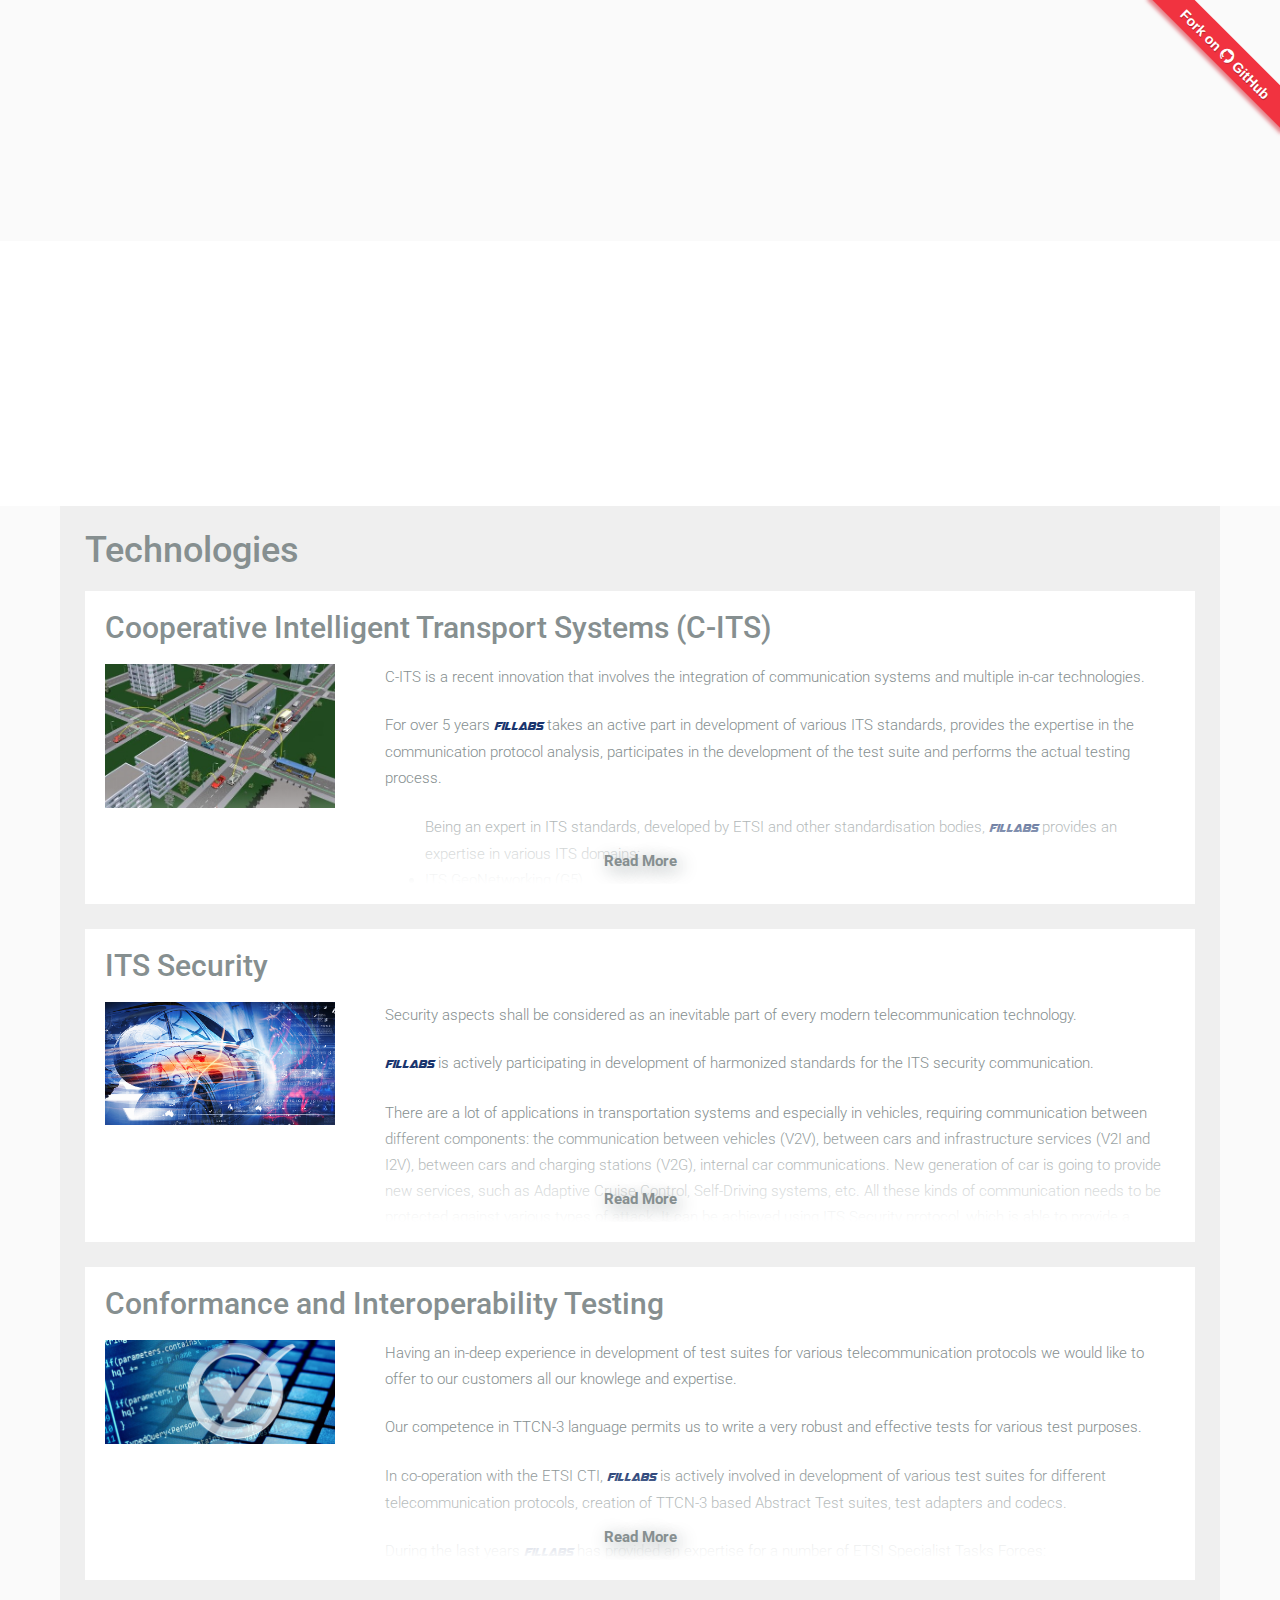
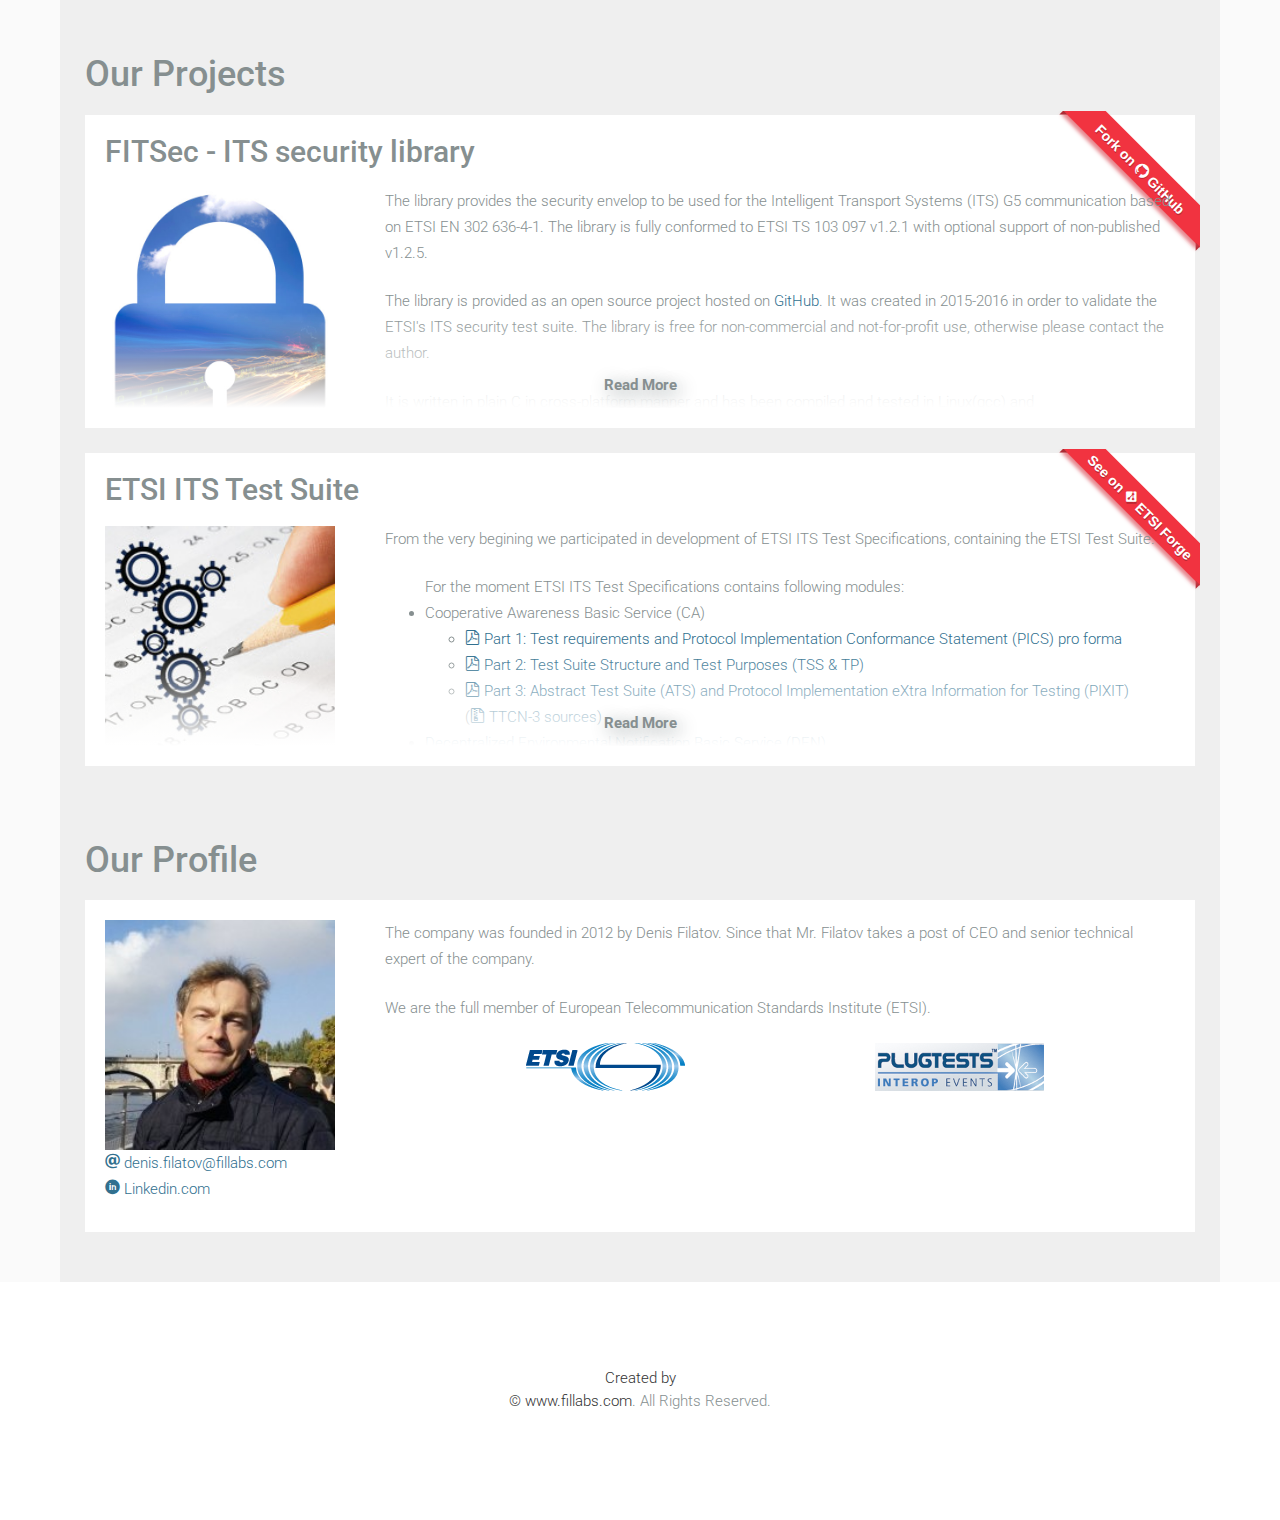
==== index.html @ e8a16734 "Update past events" ====
<!DOCTYPE html>
<!--[if lt IE 7]>      <html class="no-js lt-ie9 lt-ie8 lt-ie7"> <![endif]-->
<!--[if IE 7]>         <html class="no-js lt-ie9 lt-ie8"> <![endif]-->
<!--[if IE 8]>         <html class="no-js lt-ie9"> <![endif]-->
<!--[if gt IE 8]><!--> <html class="no-js"> <!--<![endif]--> 
<head>
  <meta charset="utf-8">
  <meta http-equiv="X-UA-Compatible" content="IE=edge">
  <title>FilLabs - Intelligent Transportation System Telecommunication Testing Security Consulting</title>
  <meta name="viewport" content="width=device-width, initial-scale=1">
  <meta name="description" content="FillLabs - intelligent transportation system security and conformance testing" />
  <meta name="author" content="Denis Filatov" />
  <!-- Facebook and Twitter integration -->
  <meta property="og:title" content="FilLabs - intelligent transport system security and conformance testing"/>
  <meta property="og:image" content="https://www.fillabs.com/images/car-security-data.jpg"/>
  <meta property="og:url" content="https://www.fillabs.com"/>
  <meta property="og:site_name" content="FilLabs"/>
  <meta property="og:description" content="FilLabs - intelligent transport system security and conformance testing"/>
  <meta name="twitter:title" content="FilLabs - intelligent transport system security and conformance testing" />
  <meta name="twitter:image" content="https://www.fillabs.com/images/car-security-data.jpg" />
  <meta name="twitter:url" content="https://www.fillabs.com" />
  <meta name="twitter:card" content="" />
  <!-- Place favicon.ico and apple-touch-icon.png in the root directory -->
  <link rel="shortcut icon" href="images/fillabs-icon.png">
  <!-- Google Webfonts -->
  <link href='https://fonts.googleapis.com/css?family=Roboto:400,300,100,500' rel='stylesheet' type='text/css'>
  <link href='https://fonts.googleapis.com/css?family=Roboto+Slab:400,300,100,500' rel='stylesheet' type='text/css'>
  <!-- Animate.css -->
  <link rel="stylesheet" href="css/animate.css">
  <!-- Icomoon Icon Fonts-->
  <!--link rel="stylesheet" href="css/icomoon.css"-->
  <!-- Simple Line Icons -->
  <link rel="stylesheet" href="css/simple-line-icons.css">
  <!-- Theme Style -->
  <link rel="stylesheet" href="css/style.css">
  <link rel="stylesheet" href="css/fillabs.css">
  <link rel="stylesheet" href="css/folding.css">
  <!-- Modernizr JS -->
  <script src="js/modernizr-2.6.2.min.js"></script>
  <!-- FOR IE9 below -->
  <!--[if lt IE 9]>
  <script src="js/respond.min.js"></script>
  <![endif]-->
  <!-- colorbox -->
  <!-- link rel="stylesheet" href="css/colorbox.css" /-->
  <!-- justified gallery -->
  <!-- link rel="stylesheet" href="css/justifiedGallery.min.css" /-->
</head>
<body>
<div id="fh5co-main">
  <div class="fh5co-intro text-center animate-box fadeIn animated">
    <div class="container">
      <div class="row">
        <div class="col-xs-12 col-sm-8">
          <p id="main-logo-text">
            <a href="#">
              <!--<span style="color:red">F</span><span style="color:yellow">i</span><span style="color:blue">l</span><span style="color:green">l</span><span style="color:red">a</span><span style="color:yellow">b</span><span style="color:blue">s</span>-->
              Fillabs
            </a>
          </p>
          <!--a href="#"><img src="images/fillabs-logo.png" alt="Fillabs" title="Fillabs - Telecommunication, Security, Testing"></a-->
          <h1 class="intro-lead">IT Engineering Expertise</h1>
        </div>
        <div class="events col-xs-12 col-sm-4">
          <h3>Next events:</h3>
          <ul>
            <li><a href="https://www.etsi.org/events/1141-plugtests-2019-itscms6">6th ITS Cooperative Mobility Services Event; ETSI, Sophia-Antipolis, France (25 February to 1 March 2019)</a></li>
            <li><a href="https://www.etsi.org/events/1471-etsi-its-workshop-2019">10th ETSI ITS Workshop; ETSI, Sophia-Antipolis, France (4-6 March 2019)</a></li>
          </ul>

        <!--
          <p><a href="http://www.etsi.org/news-events/events/1054-plugtests-2016-itscms5">ITS Cooperative Mobility Services Event 5 <br/> Port of Livorno, Italy (07-18 November 2016)</a></p>
          <p><a href="http://erticonetwork.com/event/5th-ecall-testfest-event/">5th eCall TESTFEST<br/>Harwell Oxford, UK (28 November to 2 December 2016)</a></p>
          <p><a href="http://itsrussiaforum.ru/2018/en/">Intelligent Transport Systems of Russia<br/>Moscow, Russia (27-28 September 2018)</a></p>
          <p><a href="https://www.etsi.org/news-events/events/1141-plugtests-2019-itscms6">6th ITS Cooperative Mobility Services Event<br/>ETSI, Sophia-Antipolis, France (25 February to 1 March 2019)</a></p>
        -->
        </div>
      </div>
    </div>
    <ul class="fh5co-social">
      <!-- <li><a href="#" target="_blank"><i class="icon-facebook-with-circle"></i></a></li> -->
      <li><a href="https://fr.linkedin.com/in/denisfilatov" target="_blank"><i class="icon-linkedin-with-circle"></i></a></li>
      <li><a href="mailto:denis.filatov@fillabs.com"><i class="icon-email"></i></a></li>
    </ul>
  </div>
  <div id="events-ticker">
    <div style="float:left;">Next Events</div>
    <ul>
            <li data-update="item1"><a href="https://www.etsi.org/events/1141-plugtests-2019-itscms6">6th ITS Cooperative Mobility Services Event; ETSI, Sophia-Antipolis, France (25 February to 1 March 2019)</a></li>
            <li data-update="item2"><a href="https://www.etsi.org/events/1471-etsi-its-workshop-2019">10th ETSI ITS Workshop; ETSI, Sophia-Antipolis, France (4-6 March 2019)</a></li>
    </ul>
  </div>
  <div class="fh5co-features">
    <div>
      <div class="container">
        <div class="row">
              <!-- TECHNOLOGIES -->
              <div class="col-lg-2 col-lg-offset-2 col-sm-3 col-xs-6 fh5co-staff to-animate zoom" onclick="scrollToId('#technology');">
                  <figure>
                    <img src="images/consulting.jpg" alt="" class="img-responsive animated">
                  </figure>
                  <h3>Technologies and Expertise</h3>
              </div>
              <!-- OUR EXPERTISE -->
              <div class="col-lg-2 col-sm-3 col-xs-6 fh5co-staff to-animate zoom" onclick="scrollToId('#technology');;">
                  <figure>
                    <img src="images/testing-sq.jpg" alt="" class="img-responsive animated">
                  </figure>
                  <h3>Our Expertise</h3>
              </div>

              <div class="clearfix visible-xs-block"></div>

              <!-- PROJECTS -->
              <div class="col-lg-2 col-sm-3 col-xs-6 fh5co-staff to-animate zoom" onclick="scrollToId('#projects');;">
                  <figure>
                    <img src="images/development.jpg" alt="" class="img-responsive animated">
                  </figure>
                  <h3>Our Projects</h3>
              </div>

              <!-- Contacts -->
              <div class="col-lg-2 col-sm-3 col-xs-6 fh5co-staff to-animate zoom"  onclick="scrollToId('#contacts');;">
                  <figure>
                    <img src="images/about-company.jpg" alt="" class="img-responsive animated">
                  </figure>
                  <h3>Our Profile</h3>
              </div>
        </div> 
      </div>
    </div>
  </div>

  <div class="sections">
    <div class="container">
      <div id="technology" class="animated section side-padding">
        <h1>Technologies</h1>
        <div class="subsection">
          <h2>Cooperative Intelligent Transport Systems (C-ITS)</h2>
          <div class="row folding fold">
      	    <div class="read-more">Read More</div>
      	    <div class="col-sm-3 col-xs-12 zoom fadeInUp animated">
              <figure>
                <img src="images/c-its.jpg" class="img-responsive animated">
              </figure>
            </div>
            <div class="col-sm-9 col-xs-12">
              <p>C-ITS is a recent innovation that involves the integration of communication systems and multiple in-car technologies.</p>
              <p>For over 5 years <span class='fillabs'>FilLabs</span> takes an active part in development of various ITS standards, 
                 provides the expertise in the communication protocol analysis, 
                 participates in the development of the test suite and performs the actual testing process.</p>
              <ul>
                Being an expert in ITS standards, developed by ETSI and other standardisation bodies,
                <span class='fillabs'>FilLabs</span> provides an expertise in various ITS domains:
                <li> ITS GeoNetworking (G5).</li>
                <li> Cooperative Awareness Basic Service (CAM)</li>
                <li> Decentralized Environmental Notification Basic Service (DENM)</li>
                <li> ITS Security protocols and Public Key Infrastructure (PKI)</li>
                <li> Infrastracture services: MAP, SPAT, IVI</li>
              </ul>
              <ul>
                During these years <span class='fillabs'>FilLabs</span> participated in preparation of various ITS events and workshops:              
                <li><a href="https://www.etsi.org/newsroom/blogs/blog-plugtests-its-cms-1113">3rd ITS Plugtest 2013 Essen, Germany</a></li>
                <li>4th ITS Plugtest 2015 Helmond, Netherlands</li>
                <li><a href="https://ertico.com/event/4th-ecall-testfest/">4th eCall TESTFEST 2015, Ostrava, Czech Republic</a></li>
                <li><a href="https://www.etsi.org/newsroom/blogs/blog-plugtests-2016-itscms5">5th ITS Plugtest 2016 Livorno, Italy</li>
                <li><a href="https://ertico.com/event/5th-ecall-testfest/">5th eCall TESTFEST 2016, Harwell, Oxford, United Kingdom</a></li>
              </ul>
              <ul>
                There are some events currently in active preparation phases:
                <li><a href="https://www.etsi.org/events/upcoming-events/1141-plugtests-2019-itscms6">6th ITS Plugtest 2019 ETSI, Sophia-Antipolist, France</a></li>
              </ul>
              <ul>
                We participated in the development of following test specifications and test suite implementations:
                <li> ETSI TS 102 868 Conformance test specification for Co-operative Awareness Messages (CAM).</li>
                <li> ETSI TS 102 869 Conformance test specification for Decentralized Environmental Notification Messages (DENM).</li>
                <li> ETSI TS 102 870 Conformance test specifications for GeoNetworking Basic Transport Protocol (BTP).</li>
                <li> ETSI TS 102 871 Conformance test specifications for GeoNetworking ITS-G5.</li>
                <li> ETSI TS 102 859 Conformance test specifications for Transmission of IP packets over GeoNetworking.</li>
                <li> ETSI TS 103 096 Conformance test specifications for ITS Security.</li>
                <li> ETSI TS 103 525 Conformance test specifications for ITS PKI communication.</li>
                <li> ETSI TS 103 600 ITS Security Interoperability test specifications.</li>
              </ul>
            </div>
          </div>
        </div><!-- subsection-->
        <div class="subsection">
            <h2>ITS Security</h2>
          <div class="row folding fold">
            <div class="read-more">Read More</div>
            <div class="col-sm-3 col-xs-12 zoom fadeInUp animated">
              <figure>
                <img src="images/car-security-data.jpg" class="img-responsive animated">
              </figure>
            </div>
            <div class="col-sm-9 col-xs-12">
              <p>Security aspects shall be considered as an inevitable part of every modern telecommunication technology.</p>
              <p><span class='fillabs'>Fillabs</span> is actively participating in development of harmonized standards for the ITS security communication. </p>
              <p>There are a lot of applications in transportation systems and especially in vehicles, requiring communication between different components: the communication between vehicles (V2V), between cars and infrastructure services (V2I and I2V), between cars and charging stations (V2G), internal car communications. New generation of car is going to provide new services, such as Adaptive Cruise Control, Self-Driving systems, etc. All these kinds of communication needs to be protected against various types of attack. It can be achieved using ITS Security protocol, which is able to provide a trusted channel between all communication nodes.</p>
              <ul>
                Being deeply involved in ITS standardization process, <span class='fillabs'>Fillabs</span> takes an active part in development of the ITS Security communication protocols standards, such as:
                <li>ETSI TS 103 097 ITS Security header and certificate formats</li>
                <li>ETSI TS 102 940 ITS communications security architecture and security management</li>
                <li>ETSI TS 102 941 ITS Security Trust and Privacy Management</li>
              </ul>
            </div>
          </div>
        </div><!--subsection-->
        <div class="subsection">
          <h2>Conformance and Interoperability Testing</h2>
          <div class="row folding fold">
            <div class="read-more">Read More</div>
            <div class="col-sm-3 col-xs-12 zoom fadeInUp animated">
              <figure>
                <img src="images/testing.jpg" class="img-responsive animated">
              </figure>
            </div>
            <div class="col-sm-9 col-xs-12">
              <p>Having an in-deep experience in development of test suites for various telecommunication protocols we would like to offer to our customers all our knowlege and expertise.</p>
              <p>Our competence in TTCN-3 language permits us to write a very robust and effective tests for various test purposes.</p>
              <p>In co-operation with the ETSI CTI, <span class='fillabs'>FilLabs</span> is actively involved in development of various test suites for different telecommunication protocols, creation of TTCN-3 based Abstract Test suites, test adapters and codecs.</p>
              <p>During the last years <span class='fillabs'>FilLabs</span> has provided an expertise for a number of ETSI Specialist Tasks Forces:</p>
              <ul>
                <li>STF 554 – ITS Security; Interoperability Tests Specification</li>
                <li>STF 545 – Conformance Validation Framework Security Test Specifications of ETSI TS 102 941 Trust and Privacy Management</li>
                <li>STF 538 – Conformance Validation Framework Security Test Specifications of ETSI TS 103 097</li>
                <li>STF 525 – Intelligent Transport Systems Interoperability Validation Framework</li>
                <li>STF 517 – Validation of the Conformance Test Specifications for the ITS Protocols</li>
                <li>STF 507 – Development of Test Purposes and Abstract Test Suite for Receiving and Exceptional behavior of ITS Security TS 103 097</li>
                <li>STF 481 – Development of Test Purposes and Abstract Test Suite of ITS Security TS 103 097</li>
                <li>STF 462 – Leading role of Maintenance of Conformance Validation Framework</li>
                <li>STF 452 – Development of Test Purposes of ITS Security TS 102 867 and TS 102 941</li>
                <li>STF 424 – Development of Test Platform and validation of ITS test suites</li>
                <li>STF 471 – LibSIP and LibIMS improvement</li>
              </ul>
            </div>
          </div>
        </div><!--subsection-->
      </div><!--section-->
      <div id="expertise" class="animated section side-padding" style="display:none;">
        <h1>Our Expertise</h1>
        <div class="subsection">
          <h2>ETSI standardization work</h2>
          <div class="row folding fold">
      	    <div class="read-more">Read More</div>
      	    <div class="col-sm-3 col-xs-12 zoom fadeInUp animated">
              <figure>
                <img src="images/ETSI_ITS_09_2012.jpg" class="img-responsive animated">
              </figure>
            </div>
            <div class="col-sm-9 col-xs-12">
            </div>
          </div>
        </div><!--subsection-->
      </div><!--section-->

      <div id="projects" class="animated section side-padding">
        <h1>Our Projects</h1>
        <div class="subsection">
          <h2>FITSec - ITS security library</h2>
          <div class="bande bande-topright bande-red">
            <a href="https://github.com/fillabs/FITSec"><div class="bande-shadow"></div>Fork on <i class="icon-github2"></i>&nbsp;GitHub</a>
          </div>
          <!--a href="https://github.com/fillabs/FITSec">
            <img style="position: absolute; top: 0; right: 0; border: 0;" src="https://camo.githubusercontent.com/a6677b08c955af8400f44c6298f40e7d19cc5b2d/68747470733a2f2f73332e616d617a6f6e6177732e636f6d2f6769746875622f726962626f6e732f666f726b6d655f72696768745f677261795f3664366436642e706e67" alt="Fork me on GitHub" data-canonical-src="https://s3.amazonaws.com/github/ribbons/forkme_right_gray_6d6d6d.png">
          </a-->
          <div class="row folding fold">
            <div class="read-more">Read More</div>
            <div class="col-sm-3 col-xs-12 zoom fadeInUp animated">
              <figure>
                <img src="images/privacy.jpg" class="img-responsive animated">
              </figure>
            </div>
            <div class="col-sm-9 col-xs-12">
              <p>The library provides the security envelop to be used for the Intelligent Transport Systems (ITS) G5 communication based on ETSI EN 302 636-4-1. The library is fully conformed to ETSI TS 103 097 v1.2.1 with optional support of non-published v1.2.5.</p>
              <p>The library is provided as an open source project hosted on <a href="https://github.com/fillabs/FITSec">GitHub</a>. It was created in 2015-2016 in order to validate the ETSI's ITS security test suite. The library is free for non-commercial and not-for-profit use, otherwise please contact the author.
              <p>It is written in plain C in cross-platform manner and has been compiled and tested in Linux(gcc) and Windows(mingw32,cygwin and Visual C 13) environments.</p>
              <p>It implements the plugin interface to use various crypto engines. For the moment, only the OpenSSL engine is implemented, but support of HSM (Hardware Security Module) is in the plan. Please see the fitsec_openssl.c for the example of plugin implementation.</p>
            </div>
          </div>
        </div><!--subsection-->
        <div class="subsection">
      	  <div class="bande bande-topright bande-red">
              <a href="http://forge.etsi.org/websvn/listing.php?repname=ITS"><div class="bande-shadow"></div>See on <i class="icon-git"></i>&nbsp;ETSI Forge</a>
  	  </div>
          <h2>ETSI ITS Test Suite</h2>
          <div class="row folding fold">
      	    <div class="read-more">Read More</div>
            <div class="col-sm-3 col-xs-12 zoom fadeInUp animated">
              <figure>
                <img src="images/autotesting.jpg" class="img-responsive animated">
              </figure>
            </div>
            <div class="col-sm-9 col-xs-12">
              <p>From the very begining we participated in development of ETSI ITS Test Specifications, containing the ETSI Test Suite.</p>
              <ul>For the moment ETSI ITS Test Specifications contains following modules:
                <li>Cooperative Awareness Basic Service (CA)
                  <ul>
                    <li><a href="http://www.etsi.org/deliver/etsi_ts/102800_102899/10286801/01.04.01_60/ts_10286802v010401p.pdf"><i class="icon-file-pdf"></i>&nbsp;Part 1: Test requirements and Protocol Implementation Conformance Statement (PICS) pro forma</a></li>
                    <li><a href="http://www.etsi.org/deliver/etsi_ts/102800_102899/10286802/01.04.01_60/ts_10286802v010401p.pdf"><i class="icon-file-pdf"></i>&nbsp;Part 2: Test Suite Structure and Test Purposes (TSS & TP)</a></li>
                    <li><a href="http://www.etsi.org/deliver/etsi_ts/102800_102899/10286803/01.04.01_60/ts_10286803v010401p.pdf"><i class="icon-file-pdf"></i>&nbsp;Part 3: Abstract Test Suite (ATS) and Protocol Implementation eXtra Information for Testing (PIXIT)</a> (<a href="http://www.etsi.org/deliver/etsi_ts/102800_102899/10286803/01.04.01_60/ts_10286803v010401p0.zip"><i class="icon-file-zip"></i>&nbsp;TTCN-3 sources<a/>)</li>
                  </ul>
                </li>
                <li>Decentralized Environmental Notification Basic Service (DEN)
                  <ul>
                    <li><a href="http://www.etsi.org/deliver/etsi_ts/102800_102899/10286901/01.05.01_60/ts_10286903v010501p.pdf"><i class="icon-file-pdf"></i>&nbsp;Part 1: Test requirements and Protocol Implementation Conformance Statement (PICS) pro forma</a></li>
                    <li><a href="http://www.etsi.org/deliver/etsi_ts/102800_102899/10286902/01.05.01_60/ts_10286903v010501p.pdf"><i class="icon-file-pdf"></i>&nbsp;Part 2: Test Suite Structure and Test Purposes (TSS & TP)</a></li>
                    <li><a href="http://www.etsi.org/deliver/etsi_ts/102800_102899/10286903/01.05.01_60/ts_10286903v010501p.pdf"><i class="icon-file-pdf"></i>&nbsp;Part 3: Abstract Test Suite (ATS) and Protocol Implementation eXtra Information for Testing (PIXIT)</a> (<a href="http://www.etsi.org/deliver/etsi_ts/102800_102899/10286903/01.05.01_60/ts_10286903v010501p0.zip"><i class="icon-file-zip"></i>&nbsp;TTCN-3 sources<a/>)</li>
                  </ul>
                </li>
                <li>GeoNetworking</li>
                  <ul>
                    <li><a href="http://www.etsi.org/deliver/etsi_ts/102800_102899/10287101/01.03.01_60/ts_10287103v010301p.pdf"><i class="icon-file-pdf"></i>&nbsp;Part 1: Test requirements and Protocol Implementation Conformance Statement (PICS) pro forma</a></li>
                    <li><a href="http://www.etsi.org/deliver/etsi_ts/102800_102899/10287102/01.03.01_60/ts_10287103v010301p.pdf"><i class="icon-file-pdf"></i>&nbsp;Part 2: Test Suite Structure and Test Purposes (TSS & TP)</a></li>
                    <li><a href="http://www.etsi.org/deliver/etsi_ts/102800_102899/10287103/01.03.01_60/ts_10287103v010301p.pdf"><i class="icon-file-pdf"></i>&nbsp;Part 3: Abstract Test Suite (ATS) and Protocol Implementation eXtra Information for Testing (PIXIT)</a> (<a href="http://www.etsi.org/deliver/etsi_ts/102800_102899/10287103/01.03.01_60/ts_10287103v010301p0.zip"><i class="icon-file-zip"></i>&nbsp;TTCN-3 sources<a/>)</li>
                  </ul>
                <li>Transmission of IP packets over GeoNetworking (GeoIPv6)
                  <ul>
                    <li><a href="http://www.etsi.org/deliver/etsi_ts/102800_102899/10285901/01.02.01_60/ts_10285903v010201p.pdf"><i class="icon-file-pdf"></i>&nbsp;Part 1: Test requirements and Protocol Implementation Conformance Statement (PICS) pro forma</a></li>
                    <li><a href="http://www.etsi.org/deliver/etsi_ts/102800_102899/10285902/01.02.01_60/ts_10285903v010201p.pdf"><i class="icon-file-pdf"></i>&nbsp;Part 2: Test Suite Structure and Test Purposes (TSS & TP)</a></li>
                    <li><a href="http://www.etsi.org/deliver/etsi_ts/102800_102899/10285903/01.02.01_60/ts_10285903v010201p.pdf"><i class="icon-file-pdf"></i>&nbsp;Part 3: Abstract Test Suite (ATS) and Protocol Implementation eXtra Information for Testing (PIXIT)</a> (<a href="http://www.etsi.org/deliver/etsi_ts/102800_102899/10285903/01.02.01_60/ts_10285903v010201p0.zip"><i class="icon-file-zip"></i>&nbsp;TTCN-3 sources<a/>)</li>
                  </ul>
                </li>
                <li>Geonetworking Basic Transport Protocol (BTP)
                  <ul>
                    <li><a href="http://www.etsi.org/deliver/etsi_ts/102800_102899/10285901/01.02.01_60/ts_10285903v010201p.pdf"><i class="icon-file-pdf"></i>&nbsp;Part 1: Test requirements and Protocol Implementation Conformance Statement (PICS) pro forma</a></li>
                    <li><a href="http://www.etsi.org/deliver/etsi_ts/102800_102899/10285902/01.02.01_60/ts_10285903v010201p.pdf"><i class="icon-file-pdf"></i>&nbsp;Part 2: Test Suite Structure and Test Purposes (TSS & TP)</a></li>
                    <li><a href="http://www.etsi.org/deliver/etsi_ts/102800_102899/10285903/01.02.01_60/ts_10285903v010201p.pdf"><i class="icon-file-pdf"></i>&nbsp;Part 3: Abstract Test Suite (ATS) and Protocol Implementation eXtra Information for Testing (PIXIT)</a> (<a href="http://www.etsi.org/deliver/etsi_ts/102800_102899/10285903/01.02.01_60/ts_10285903v010201p0.zip"><i class="icon-file-zip"></i>&nbsp;TTCN-3 sources<a/>)</li>
                  </ul>
                </li>
                <li>ITS Security
                  <ul>
                    <li><a href="http://www.etsi.org/deliver/etsi_ts/103000_103099/10309601/01.03.01_60/ts_10309603v010301p.pdf"><i class="icon-file-pdf"></i>&nbsp;Part 1: Test requirements and Protocol Implementation Conformance Statement (PICS) pro forma</a></li>
                    <li><a href="http://www.etsi.org/deliver/etsi_ts/103000_103099/10309602/01.03.01_60/ts_10309603v010301p.pdf"><i class="icon-file-pdf"></i>&nbsp;Part 2: Test Suite Structure and Test Purposes (TSS & TP)</a></li>
                    <li><a href="http://www.etsi.org/deliver/etsi_ts/103000_103099/10309603/01.03.01_60/ts_10309603v010301p.pdf"><i class="icon-file-pdf"></i>&nbsp;Part 3: Abstract Test Suite (ATS) and Protocol Implementation eXtra Information for Testing (PIXIT)</a> (<a href="http://www.etsi.org/deliver/etsi_ts/103000_103099/10309603/01.03.01_60/ts_10309603v010301p0.zip"><i class="icon-file-zip"></i>&nbsp;TTCN-3 sources<a/>)</li>
                  </ul>
                </li>
                <li>Infrastructure Services (MAP,SPAT,IVI...)
                  <p>The work is ongoing</p>
                </li>
              </ul>
              <p>The ETSI ITS Test Suite contains all these modules implemented on <a href="http://www.ttcn-3.org">TTCN-3</a> language, reference Java based implementation of the test adapter and the codec implementation.
                 All modules of the test suite has been validated over multiple devices under tests during test sessions in ETSI and on Plugtest events.
                 The full code of the test suite is available as an open source project at <a href="https://forge.etsi.org/gitlab/ITS/ITS/tree/STF525"><i class="icon-git"></i>&nbsp;ETSI forge</a>. Please use the last released version.
              </p> 
            </div>
          </div>
        </div><!--subsection-->
      </div><!--section-->
      <div id="contacts" class="animated section side-padding">
        <h1>Our Profile</h1>
        <div class="subsection">
          <div class="row">
      	    <div class="col-sm-3 col-xs-12 zoom fadeInUp animated">
              <figure>
                <img src="images/avatar-small.jpg" class="img-responsive animated">
              </figure>
              <ul class="contacts">
                <li><a href="mailto:denis.filatov@fillabs.com"><i class="icon-email"></i>&nbsp;denis.filatov@fillabs.com</a></li>
                <li><a href="https://fr.linkedin.com/in/denisfilatov" target="_blank"><i class="icon-linkedin-with-circle"></i>&nbsp;Linkedin.com</a></li>
              </ul>
            </div>
            <div class="col-sm-9 col-xs-12">
              <p>The company was founded in 2012 by Denis Filatov. Since that Mr. Filatov takes a post of CEO and senior technical expert of the company.</p>
              <p>We are the full member of European Telecommunication Standards Institute (ETSI).</p>
              <div class="row text-centered">
                <div class="col-xs-3 col-xs-offset-2"><a href="http://www.etsi.org"><img src="images/etsi-logo2.png"></a></div>
                <div class="col-xs-3 col-xs-offset-2"><a href="http://www.plugtests.org"><img src="images/plugtests.png"></div>
              </div>
            </div>
          </div>
        </div><!--subsection-->
      </div><!--section-->
    </div>
  </div>
  <!--
  <div class="fh5co-portfolio">
    <div id="cits-item" class="fh5co-portfolio-item fh5co-img-right scaling-item">
        <div class="fh5co-portfolio-figure animate-box scaling-figure">
          <a style="background-image: url(images/ETSI_ITS_09_2012.jpg);" onclick="triggerInfo('cits');"></a>
        </div>
        <div class="fh5co-portfolio-description">
          <h2>Cooperative Intelligent Transport Systems (C-ITS)</h2>
          <p>C-ITS is a recent innovation that involves the integration of communication systems and multiple in-car technologies.</p>
          <p>We provide our clients with the high-quality consulting service in various ITS domains,
           basically concerning low-level communication protocols and security solutions.
            <a class="see-more" onclick="triggerInfo('cits');">See more...</a>
          </p>
        </div>
    </div>
    <div id="cits-info" class="fh5co-portfolio-info zero-height animated">
      <div class="leftline"></div>
      <div class="portfolio-content">
        <p>For over 5 years <span class='fillabs'>FilLabs</span> takes an active part in development of various ITS standards, 
           provides the expertise in the communication protocol analysis, 
           participates in the development of the test suite and performs the actual testing process.</p>
        <h3>Being an expert in ITS standards, developed by ETSI and other standardisation bodies,
            <span class='fillabs'>FilLabs</span> provides an expertise in various ITS domains:</h3>
        <ul>
          <li> ITS GeoNetworking (G5).</li>
          <li> Cooperative Awareness Basic Service (CAM)</li>
          <li> Decentralized Environmental Notification Basic Service  (CAM)</li>
          <li> ITS Security protocols and Public Key Infrastructure (PKI)</li>
          <li> Infrastracture services: MAP, SPAT, IVI</li>
        </ul>
        <h3>During these years <span class='fillabs'>FilLabs</span> participated in preparation of various ITS events and workshops:</h3>
        <ul>
          <li><a href="http://www.etsi.org/news-events/events/665-plugtests-2013-itscms3">3rd ITS Plugtest 2013 Essen, Germany</a></li>
          <li><a href="http://www.etsi.org/news-events/events/846-plugtests-2015-itscms4">4th ITS Plugtest 2015 Helmond, Netherlands</a></li>
          <li><a href="http://www.etsi.org/news-events/events/1002-4th-ecall-tesfest-2015">4th eCall TESTFEST 2015, Ostrava, Czech Republic</a></li>
        </ul>
        <h3>There are some events currently in active preparation phases:</h3>
        <ul>
          <li><a href="http://www.etsi.org/news-events/events/1054-plugtests-2016-itscms5">5th ITS Plugtest, November 2016, Livorno, Italy</a></li>
          <li><a href="#">5th eCall TESTFEST, November 2016, Oxford, UK</a></li>
        </ul>

        <h3>We participated in the development of following test specifications and test suite implementations:</h3>
        <ul>
          <li> ETSI TS 102 868 Conformance test specification for Co-operative Awareness Messages (CAM).</li>
          <li> ETSI TS 102 869 Conformance test specification for Decentralized Environmental Notification
            Messages (DENM).
          </li>
          <li> ETSI TS 102 870 Conformance test specifications for GeoNetworking Basic Transport Protocol
            (BTP).
          </li>
          <li> ETSI TS 102 871 Conformance test specifications for GeoNetworking ITS-G5</li>
          <li> ETSI TS 102 859 Conformance test specifications for Transmission of IP packets over
            GeoNetworking.
          </li>
          <li> ETSI TS 103 096 Conformance test specifications for ITS Security.</li>
        </ul>
      </div>
    </div>
    <div id="security-item" class="fh5co-portfolio-item fh5co-img-right scaling-item">
      <div class="fh5co-portfolio-figure animate-box scaling-figure">
        <a style="background-image: url(images/car-security-data.jpg);" onclick="triggerInfo('security');"></a>
      </div>
      <div class="fh5co-portfolio-description">
        <h2>ITS Security</h2>
        <p>Security aspects shall be considered as an inevitable part of every modern telecommunication technology.</p>
        <p><span class='fillabs'>Fillabs</span> is actively participating in development of harmonized standards for the ITS security communication. <a class="see-more"  onclick="triggerInfo('security');">See more...</a></p>
      </div>
    </div>
    <div id="security-info" class="fh5co-portfolio-info zero-height animated">
      <div class="leftline"></div>
      <div class="portfolio-content">
      <p>There are a lot of applications in transportation systems and especially in vehicles, requiring communication between different components: the communication between vehicles (V2V), between cars and infrastructure services (V2I and I2V), between cars and charging stations (V2G), internal car communications. New generation of car is going to provide new services, such as Adaptive Cruise Control, Self-Driving systems, etc. All these kinds of communication needs to be protected against various types of attack. It can be achieved using ITS Security protocol, which is able to provide a trusted channel between all communication nodes.</p>
      <p>Being deeply involved in ITS standardization process, <span class='fillabs'>Fillabs</span> takes an active part in development of the ITS Security communication protocols standards, such as:</p>
      <ul>
        <li>ETSI TS 103 097 ITS Security header and certificate formats</li>
        <li>ETSI TS 102 940 ITS communications security architecture and security management</li>
        <li>ETSI TS 102 941 ITS Security Trust and Privacy Management</li>
      </ul>
      </div>
    </div>
    <div id="testing-item" class="fh5co-portfolio-item scaling-item">
      <div class="fh5co-portfolio-figure animate-box scaling-figure">
        <a style="background-image: url(images/testing.jpg);" onclick="triggerInfo('testing');"></a>
      </div>
      <div class="fh5co-portfolio-description">
        <h2>Conformance and Interoperability Testing</h2>
        <p></p>
        <p>Having an in-deep experience in development of test suites for various telecommunication protocols we would like to offer to our customers all our knowlege and expertise.</p>
        <p>Our competence in TTCN-3 language permits us to write a very robust and effective tests for various test purposes.</p>

        <a class="see-more"  onclick="triggerInfo('testing');">See more...</a></p>
      </div>
    </div>
    <div id="testing-info" class="fh5co-portfolio-info zero-height animated">
      <div class="leftline"></div>
      <div class="portfolio-content">
        <p>In co-operation with the ETSI CTI, <span class='fillabs'>FilLabs</span> is actively involved in development of various test suites for different telecommunication protocols, creation of TTCN-3 based Abstract Test suites, test adapters and codecs.</p>
        <h3>During the last years <span class='fillabs'>FilLabs</span> has provided an expertise for a number of ETSI Specialist Tasks Forces:</h3>
        <ul>
          <li>STF 517 – Validation of the Conformance Test Specifications for the ITS Protocols</li>
          <li>STF 507 – Development of Test Purposes and Abstract Test Suite for Receiving and Exceptional behavior of ITS Security TS 103 097</li>
          <li>STF 481 – Development of Test Purposes and Abstract Test Suite of ITS Security TS 103 097</li>
          <li>STF 462 – Leading role of Maintenance of Conformance Validation Framework</li>
          <li>STF 452 – Development of Test Purposes of ITS Security TS 102 867 and TS 102 941</li>
          <li>STF 424 – Development of Test Platform and validation of ITS test suites</li>
          <li>STF 471 – LibSIP and LibIMS improvement</li>
        </ul>
      </div>
    </div>
    <div id="profile-item" class="fh5co-portfolio-item scaling-item">
      <div class="fh5co-portfolio-description">
        <h2>Company Profile</h2>
        <p></p>
        <p><img class="fh5co-align-left-50" src="images/avatar-small.jpg">
            The company was founded in 2012 by Denis Filatov. Since that he takes a post of CEO and senior technical expert.
        </p>
        <p>The company is a full member of European Telecommunication Standards Institute (ETSI).</p>
          <div class="row text-centered">
              <img src="images/etsi-logo2.png" class="col-xs-3 col-xs-offset-2">
              <img src="images/plugtests.png"  class="col-xs-3 col-xs-offset-2">
          </div>
        <ul>
        Do not hesitate to contact as at:
          <li><a href="mailto:denis.filatov@fillabs.com"><i class="icon-email"></i>&nbsp;denis.filatov@fillabs.com</a></li>
          <li><a href="https://fr.linkedin.com/in/denisfilatov" target="_blank"><i class="icon-linkedin-with-circle"></i>&nbsp;Linkedin.com</a></li>
        </ul>
      </div>
      <div class="fh5co-portfolio-figure animate-box scaling-figure">
        <a style="background-image: url(images/about-company.jpg);" onclick="triggerInfo('profile');"></a>
      </div>
    </div>
  </div>
  <div class="fh5co-features">
    <div>
      <div class="container">
        <div class="row">
          <div class="col-md-10 col-md-offset-1">
            <div class="row">
              <div class="col-md-3 col-sm-3 col-xs-6 fh5co-staff to-animate zoom">
                <a href="#">
                  <figure>
                    <img src="images/autotesting.jpg" alt="" class="img-responsive animated">
                  </figure>
                </a>
              </div>
              <div class="col-md-3 col-sm-3 col-xs-6 fh5co-staff to-animate">
                <a href="#">
                  <h3>Conformance and Interoperability Testing</h3>
                  <p>Analysis of telecommunication protocols and development  of test suites to perform conformance testing.</p>
                </a>
              </div>
              <div class="clearfix visible-xs-block"></div>
              <div class="col-md-3 col-sm-3 col-xs-6 fh5co-staff to-animate zoom">
                <a href="#">
                  <figure>
                    <img src="images/security1.jpg" alt="" class="img-responsive animated">
                  </figure>
                </a>
              </div>
              <div class="col-md-3 col-sm-3 col-xs-6 fh5co-staff to-animate">
                <a href="#">
                  <h3>Telecommunication Security</h3>
                  <p>Risk analysis, implementation and testing of security features of various telecommunication components.</p>
                </a>
              </div>
            </div>
          </div>
        </div>
      </div>
    </div>
  </div>
  <!--
  <div class="fh5co-features">
    <div>
      <div class="container">
        <div class="row">
          <div class="col-md-10 col-md-offset-1">
            <div class="row">
              <div class="col-md-3 col-sm-3 col-xs-6 fh5co-staff to-animate">
                <figure><img src="images/slide-spb-2.jpg" alt="Umbum Saint-Petersbourg" class="img-responsive animated"></figure>
                <h3>Les objets d'art</h3>
                <p>Les artistes de Saint-Petersbourg vous proposent ses chefs-d'œuvre. Chaque modèle est un objet extraordinaire fait avec beau talent d'art et d'ingénierie.</p>
              </div>
              <div class="col-md-3 col-sm-3 col-xs-6 fh5co-staff to-animate">
                <figure><img src="images/slide-echelle.jpg" alt="Les copies échelles" class="img-responsive animated"></figure>
                <h3>Les copies échelles</h3>
                <p>Il y a des copies exactes des objets reels fait tres precisement. Des édifices, locomotives, voitures, bateaux...</p>
              </div>
              <div class="clearfix visible-xs-block"></div>
              <div class="col-md-3 col-sm-3 col-xs-6 fh5co-staff to-animate">
                <figure><img src="images/slide-instruction.jpg" alt="L'instruction détaillée" class="img-responsive animated"></figure>
                <h3>L'instruction détaillée</h3>
                <p>Tous les maquettes contients l'instruction détaillée et intuitive.</p>
              </div>
              <div class="col-md-3 col-sm-3 col-xs-6 fh5co-staff to-animate">
                <figure><img src="images/no-glue.jpg" alt="Sans colle ni ciseaux" title="Sans colle ni ciseaux" class="img-responsive animated"></figure>
                <h3>Facile à construire</h3>
                <p>Les modeles peut etre assambler sans colle ni ciseaux et outils.</p>
              </div>
            </div>
          </div>
        </div>
      </div>
    </div>
  </div>
  -->
  <!--
  <div id="galery" class="text-center animate-box">
    <h2 class="section-lead text-center">Tous les modéles et maquettes</h2>
    <div style="width:100%">
      <div class="galery"></div>
    </div>
  </div>
  -->
  <!--
    <div class="fh5co-services">
    	<div class="container">
    		<div class="row">
    			<div class="col-md-10 col-md-offset-1">
    				<div class="row">
    					<h2 class="section-lead text-center">Features</h2>
    					<div class="col-md-4 col-sm-6 col-xs-6 col-xxs-12 fh5co-service">
    						<div class="fh5co-icon to-animate"><i class="icon-present"></i></div>
    						<div class="fh5co-desc">
    							<h3>100% Free</h3>
    							<p>Far far away, behind the word mountains, far from the countries Vokalia and Consonantia, there live the blind texts. </p>
    						</div>	
    					</div>
    					<div class="col-md-4 col-sm-6 col-xs-6 col-xxs-12 fh5co-service">
    						<div class="fh5co-icon to-animate"><i class="icon-eye"></i></div>
    						<div class="fh5co-desc">
    							<h3>Retina Ready</h3>
    							<p>Far far away, behind the word mountains, far from the countries Vokalia and Consonantia, there live the blind texts. </p>
    						</div>
    					</div>
    					<div class="clearfix visible-sm-block visible-xs-block"></div>
    					<div class="col-md-4 col-sm-6 col-xs-6 col-xxs-12 fh5co-service">
    						<div class="fh5co-icon to-animate"><i class="icon-crop"></i></div>
    						<div class="fh5co-desc">
    							<h3>Fully Responsive</h3>
    							<p>Far far away, behind the word mountains, far from the countries Vokalia and Consonantia, there live the blind texts. </p>
    						</div>
    					</div>
    
    					<div class="col-md-4 col-sm-6 col-xs-6 col-xxs-12 fh5co-service">
    						<div class="fh5co-icon to-animate"><i class="icon-speedometer"></i></div>
    						<div class="fh5co-desc">
    							<h3>Lightweight</h3>
    							<p>Far far away, behind the word mountains, far from the countries Vokalia and Consonantia, there live the blind texts. </p>
    						</div>	
    					</div>
    					<div class="clearfix visible-sm-block visible-xs-block"></div>
    					<div class="col-md-4 col-sm-6 col-xs-6 col-xxs-12 fh5co-service">
    						<div class="fh5co-icon to-animate"><i class="icon-heart"></i></div>
    						<div class="fh5co-desc">
    							<h3>Made with Love</h3>
    							<p>Far far away, behind the word mountains, far from the countries Vokalia and Consonantia, there live the blind texts. </p>
    						</div>
    					</div>
    					<div class="col-md-4 col-sm-6 col-xs-6 col-xxs-12 fh5co-service">
    						<div class="fh5co-icon to-animate"><i class="icon-umbrella"></i></div>
    						<div class="fh5co-desc">
    							<h3>Eco Friendly</h3>
    							<p>Far far away, behind the word mountains, far from the countries Vokalia and Consonantia, there live the blind texts. </p>
    						</div>
    					</div>
    					<div class="clearfix visible-sm-block visible-xs-block"></div>
    				</div>
    			</div>
    		</div>
    	</div>
    </div>
    </div>
    -->
  <footer id="fh5co-footer">
    <div class="container">
      <div class="row">
        <div class="col-xs-12 col-sm-12 text-center">
          <p>Created by <a style="display:inline;" href="http://www.fillabs.com/" target="_blank">&copy;&nbsp;www.fillabs.com</a>. All Rights Reserved.</p>
        </div>
      </div>
    </div>
  </footer>
</div>
  <!-- jQuery -->
  <script src="js/jquery.min.js"></script>
  <!-- jQuery Easing -->
  <script src="js/jquery.easing.1.3.js"></script>
  <!-- Bootstrap -->
  <script src="js/bootstrap.min.js"></script>
  <!-- Waypoints -->
  <script src="js/jquery.waypoints.min.js"></script>
  <!-- Webticker -->
  <script src="js/jquery.webticker.min.js"></script>
  <!-- Colorbox -->
  <script src="js/jquery.colorbox-min.js"></script>
  <script src="js/i18n/jquery.colorbox-fr.js"></script>

  <script src="js/folding.js"></script>

  <!-- justified gallery -->
  <!--<script src="js/bvka_image.js"></script>-->
  <!--<script src="js/jquery.justifiedGallery.min.js"></script>-->
  <!-- Main JS -->
  <script src="js/main.js"></script>

  <div style="position:absolute;top:0;right:0;width:150px;height:160px;">
    <div class="bande bande-topright bande-red">
      <a href="https://github.com/fillabs"><div class="bande-shadow"></div>Fork on <i class="icon-github2"></i>&nbsp;GitHub</a>
    </div>
  </div>
  <!--a href="https://github.com/fillabs">
    <img style="position: absolute; top: 0; right: 0; border: 0;" src="https://camo.githubusercontent.com/a6677b08c955af8400f44c6298f40e7d19cc5b2d/68747470733a2f2f73332e616d617a6f6e6177732e636f6d2f6769746875622f726962626f6e732f666f726b6d655f72696768745f677261795f3664366436642e706e67" alt="Fork me on GitHub" data-canonical-src="https://s3.amazonaws.com/github/ribbons/forkme_right_gray_6d6d6d.png">
  </a-->
</body>
</html>
---- css/simple-line-icons.css ----
@font-face {
  font-family: 'simple-line-icons';
  src:  url('../fonts/simple-line-icons/Simple-Line-Icons.eot?v=2.2.2');
  src:  url('../fonts/simple-line-icons/Simple-Line-Icons.eot?#iefix&v=2.2.2') format('embedded-opentype'),
        url('../fonts/simple-line-icons/Simple-Line-Icons.ttf?v=2.2.2') format('truetype'),
        url('../fonts/simple-line-icons/Simple-Line-Icons.woff2?v=2.2.2') format('woff2'),
        url('../fonts/simple-line-icons/Simple-Line-Icons.woff?v=2.2.2') format('woff'),
        url('../fonts/simple-line-icons/Simple-Line-Icons.svg?v=2.2.2#simple-line-icons') format('svg');
  font-weight: normal;
  font-style: normal;
}
/*
 Use the following CSS code if you want to have a class per icon.
 Instead of a list of all class selectors, you can use the generic [class*="icon-"] selector, but it's slower:
*/
.icon-user,
.icon-people,
.icon-user-female,
.icon-user-follow,
.icon-user-following,
.icon-user-unfollow,
.icon-login,
.icon-logout,
.icon-emotsmile,
.icon-phone,
.icon-call-end,
.icon-call-in,
.icon-call-out,
.icon-map,
.icon-location-pin,
.icon-direction,
.icon-directions,
.icon-compass,
.icon-layers,
.icon-menu,
.icon-list,
.icon-options-vertical,
.icon-options,
.icon-arrow-down,
.icon-arrow-left,
.icon-arrow-right,
.icon-arrow-up,
.icon-arrow-up-circle,
.icon-arrow-left-circle,
.icon-arrow-right-circle,
.icon-arrow-down-circle,
.icon-check,
.icon-clock,
.icon-plus,
.icon-close,
.icon-trophy,
.icon-screen-smartphone,
.icon-screen-desktop,
.icon-plane,
.icon-notebook,
.icon-mustache,
.icon-mouse,
.icon-magnet,
.icon-energy,
.icon-disc,
.icon-cursor,
.icon-cursor-move,
.icon-crop,
.icon-chemistry,
.icon-speedometer,
.icon-shield,
.icon-screen-tablet,
.icon-magic-wand,
.icon-hourglass,
.icon-graduation,
.icon-ghost,
.icon-game-controller,
.icon-fire,
.icon-eyeglass,
.icon-envelope-open,
.icon-envelope-letter,
.icon-bell,
.icon-badge,
.icon-anchor,
.icon-wallet,
.icon-vector,
.icon-speech,
.icon-puzzle,
.icon-printer,
.icon-present,
.icon-playlist,
.icon-pin,
.icon-picture,
.icon-handbag,
.icon-globe-alt,
.icon-globe,
.icon-folder-alt,
.icon-folder,
.icon-film,
.icon-feed,
.icon-drop,
.icon-drawar,
.icon-docs,
.icon-doc,
.icon-diamond,
.icon-cup,
.icon-calculator,
.icon-bubbles,
.icon-briefcase,
.icon-book-open,
.icon-basket-loaded,
.icon-basket,
.icon-bag,
.icon-action-undo,
.icon-action-redo,
.icon-wrench,
.icon-umbrella,
.icon-trash,
.icon-tag,
.icon-support,
.icon-frame,
.icon-size-fullscreen,
.icon-size-actual,
.icon-shuffle,
.icon-share-alt,
.icon-share,
.icon-rocket,
.icon-question,
.icon-pie-chart,
.icon-pencil,
.icon-note,
.icon-loop,
.icon-home,
.icon-grid,
.icon-graph,
.icon-microphone,
.icon-music-tone-alt,
.icon-music-tone,
.icon-earphones-alt,
.icon-earphones,
.icon-equalizer,
.icon-like,
.icon-dislike,
.icon-control-start,
.icon-control-rewind,
.icon-control-play,
.icon-control-pause,
.icon-control-forward,
.icon-control-end,
.icon-volume-1,
.icon-volume-2,
.icon-volume-off,
.icon-calendar,
.icon-bulb,
.icon-chart,
.icon-ban,
.icon-bubble,
.icon-camrecorder,
.icon-camera,
.icon-cloud-download,
.icon-cloud-upload,
.icon-envelope,
.icon-eye,
.icon-flag,
.icon-heart,
.icon-info,
.icon-key,
.icon-link,
.icon-lock,
.icon-lock-open,
.icon-magnifier,
.icon-magnifier-add,
.icon-magnifier-remove,
.icon-paper-clip,
.icon-paper-plane,
.icon-power,
.icon-refresh,
.icon-reload,
.icon-settings,
.icon-star,
.icon-symble-female,
.icon-symbol-male,
.icon-target,
.icon-credit-card,
.icon-paypal,
.icon-social-tumblr,
.icon-social-twitter,
.icon-social-facebook,
.icon-social-instagram,
.icon-social-linkedin,
.icon-social-pinterest,
.icon-social-github,
.icon-social-gplus,
.icon-social-reddit,
.icon-social-skype,
.icon-social-dribbble,
.icon-social-behance,
.icon-social-foursqare,
.icon-social-soundcloud,
.icon-social-spotify,
.icon-social-stumbleupon,
.icon-social-youtube,
.icon-social-dropbox {
  font-family: 'simple-line-icons';
  speak: none;
  font-style: normal;
  font-weight: normal;
  font-variant: normal;
  text-transform: none;
  line-height: 1;
  /* Better Font Rendering =========== */
  -webkit-font-smoothing: antialiased;
  -moz-osx-font-smoothing: grayscale;
}
.icon-user:before {
  content: "\e005";
}
.icon-people:before {
  content: "\e001";
}
.icon-user-female:before {
  content: "\e000";
}
.icon-user-follow:before {
  content: "\e002";
}
.icon-user-following:before {
  content: "\e003";
}
.icon-user-unfollow:before {
  content: "\e004";
}
.icon-login:before {
  content: "\e066";
}
.icon-logout:before {
  content: "\e065";
}
.icon-emotsmile:before {
  content: "\e021";
}
.icon-phone:before {
  content: "\e600";
}
.icon-call-end:before {
  content: "\e048";
}
.icon-call-in:before {
  content: "\e047";
}
.icon-call-out:before {
  content: "\e046";
}
.icon-map:before {
  content: "\e033";
}
.icon-location-pin:before {
  content: "\e096";
}
.icon-direction:before {
  content: "\e042";
}
.icon-directions:before {
  content: "\e041";
}
.icon-compass:before {
  content: "\e045";
}
.icon-layers:before {
  content: "\e034";
}
.icon-menu:before {
  content: "\e601";
}
.icon-list:before {
  content: "\e067";
}
.icon-options-vertical:before {
  content: "\e602";
}
.icon-options:before {
  content: "\e603";
}
.icon-arrow-down:before {
  content: "\e604";
}
.icon-arrow-left:before {
  content: "\e605";
}
.icon-arrow-right:before {
  content: "\e606";
}
.icon-arrow-up:before {
  content: "\e607";
}
.icon-arrow-up-circle:before {
  content: "\e078";
}
.icon-arrow-left-circle:before {
  content: "\e07a";
}
.icon-arrow-right-circle:before {
  content: "\e079";
}
.icon-arrow-down-circle:before {
  content: "\e07b";
}
.icon-check:before {
  content: "\e080";
}
.icon-clock:before {
  content: "\e081";
}
.icon-plus:before {
  content: "\e095";
}
.icon-close:before {
  content: "\e082";
}
.icon-trophy:before {
  content: "\e006";
}
.icon-screen-smartphone:before {
  content: "\e010";
}
.icon-screen-desktop:before {
  content: "\e011";
}
.icon-plane:before {
  content: "\e012";
}
.icon-notebook:before {
  content: "\e013";
}
.icon-mustache:before {
  content: "\e014";
}
.icon-mouse:before {
  content: "\e015";
}
.icon-magnet:before {
  content: "\e016";
}
.icon-energy:before {
  content: "\e020";
}
.icon-disc:before {
  content: "\e022";
}
.icon-cursor:before {
  content: "\e06e";
}
.icon-cursor-move:before {
  content: "\e023";
}
.icon-crop:before {
  content: "\e024";
}
.icon-chemistry:before {
  content: "\e026";
}
.icon-speedometer:before {
  content: "\e007";
}
.icon-shield:before {
  content: "\e00e";
}
.icon-screen-tablet:before {
  content: "\e00f";
}
.icon-magic-wand:before {
  content: "\e017";
}
.icon-hourglass:before {
  content: "\e018";
}
.icon-graduation:before {
  content: "\e019";
}
.icon-ghost:before {
  content: "\e01a";
}
.icon-game-controller:before {
  content: "\e01b";
}
.icon-fire:before {
  content: "\e01c";
}
.icon-eyeglass:before {
  content: "\e01d";
}
.icon-envelope-open:before {
  content: "\e01e";
}
.icon-envelope-letter:before {
  content: "\e01f";
}
.icon-bell:before {
  content: "\e027";
}
.icon-badge:before {
  content: "\e028";
}
.icon-anchor:before {
  content: "\e029";
}
.icon-wallet:before {
  content: "\e02a";
}
.icon-vector:before {
  content: "\e02b";
}
.icon-speech:before {
  content: "\e02c";
}
.icon-puzzle:before {
  content: "\e02d";
}
.icon-printer:before {
  content: "\e02e";
}
.icon-present:before {
  content: "\e02f";
}
.icon-playlist:before {
  content: "\e030";
}
.icon-pin:before {
  content: "\e031";
}
.icon-picture:before {
  content: "\e032";
}
.icon-handbag:before {
  content: "\e035";
}
.icon-globe-alt:before {
  content: "\e036";
}
.icon-globe:before {
  content: "\e037";
}
.icon-folder-alt:before {
  content: "\e039";
}
.icon-folder:before {
  content: "\e089";
}
.icon-film:before {
  content: "\e03a";
}
.icon-feed:before {
  content: "\e03b";
}
.icon-drop:before {
  content: "\e03e";
}
.icon-drawar:before {
  content: "\e03f";
}
.icon-docs:before {
  content: "\e040";
}
.icon-doc:before {
  content: "\e085";
}
.icon-diamond:before {
  content: "\e043";
}
.icon-cup:before {
  content: "\e044";
}
.icon-calculator:before {
  content: "\e049";
}
.icon-bubbles:before {
  content: "\e04a";
}
.icon-briefcase:before {
  content: "\e04b";
}
.icon-book-open:before {
  content: "\e04c";
}
.icon-basket-loaded:before {
  content: "\e04d";
}
.icon-basket:before {
  content: "\e04e";
}
.icon-bag:before {
  content: "\e04f";
}
.icon-action-undo:before {
  content: "\e050";
}
.icon-action-redo:before {
  content: "\e051";
}
.icon-wrench:before {
  content: "\e052";
}
.icon-umbrella:before {
  content: "\e053";
}
.icon-trash:before {
  content: "\e054";
}
.icon-tag:before {
  content: "\e055";
}
.icon-support:before {
  content: "\e056";
}
.icon-frame:before {
  content: "\e038";
}
.icon-size-fullscreen:before {
  content: "\e057";
}
.icon-size-actual:before {
  content: "\e058";
}
.icon-shuffle:before {
  content: "\e059";
}
.icon-share-alt:before {
  content: "\e05a";
}
.icon-share:before {
  content: "\e05b";
}
.icon-rocket:before {
  content: "\e05c";
}
.icon-question:before {
  content: "\e05d";
}
.icon-pie-chart:before {
  content: "\e05e";
}
.icon-pencil:before {
  content: "\e05f";
}
.icon-note:before {
  content: "\e060";
}
.icon-loop:before {
  content: "\e064";
}
.icon-home:before {
  content: "\e069";
}
.icon-grid:before {
  content: "\e06a";
}
.icon-graph:before {
  content: "\e06b";
}
.icon-microphone:before {
  content: "\e063";
}
.icon-music-tone-alt:before {
  content: "\e061";
}
.icon-music-tone:before {
  content: "\e062";
}
.icon-earphones-alt:before {
  content: "\e03c";
}
.icon-earphones:before {
  content: "\e03d";
}
.icon-equalizer:before {
  content: "\e06c";
}
.icon-like:before {
  content: "\e068";
}
.icon-dislike:before {
  content: "\e06d";
}
.icon-control-start:before {
  content: "\e06f";
}
.icon-control-rewind:before {
  content: "\e070";
}
.icon-control-play:before {
  content: "\e071";
}
.icon-control-pause:before {
  content: "\e072";
}
.icon-control-forward:before {
  content: "\e073";
}
.icon-control-end:before {
  content: "\e074";
}
.icon-volume-1:before {
  content: "\e09f";
}
.icon-volume-2:before {
  content: "\e0a0";
}
.icon-volume-off:before {
  content: "\e0a1";
}
.icon-calendar:before {
  content: "\e075";
}
.icon-bulb:before {
  content: "\e076";
}
.icon-chart:before {
  content: "\e077";
}
.icon-ban:before {
  content: "\e07c";
}
.icon-bubble:before {
  content: "\e07d";
}
.icon-camrecorder:before {
  content: "\e07e";
}
.icon-camera:before {
  content: "\e07f";
}
.icon-cloud-download:before {
  content: "\e083";
}
.icon-cloud-upload:before {
  content: "\e084";
}
.icon-envelope:before {
  content: "\e086";
}
.icon-eye:before {
  content: "\e087";
}
.icon-flag:before {
  content: "\e088";
}
.icon-heart:before {
  content: "\e08a";
}
.icon-info:before {
  content: "\e08b";
}
.icon-key:before {
  content: "\e08c";
}
.icon-link:before {
  content: "\e08d";
}
.icon-lock:before {
  content: "\e08e";
}
.icon-lock-open:before {
  content: "\e08f";
}
.icon-magnifier:before {
  content: "\e090";
}
.icon-magnifier-add:before {
  content: "\e091";
}
.icon-magnifier-remove:before {
  content: "\e092";
}
.icon-paper-clip:before {
  content: "\e093";
}
.icon-paper-plane:before {
  content: "\e094";
}
.icon-power:before {
  content: "\e097";
}
.icon-refresh:before {
  content: "\e098";
}
.icon-reload:before {
  content: "\e099";
}
.icon-settings:before {
  content: "\e09a";
}
.icon-star:before {
  content: "\e09b";
}
.icon-symble-female:before {
  content: "\e09c";
}
.icon-symbol-male:before {
  content: "\e09d";
}
.icon-target:before {
  content: "\e09e";
}
.icon-credit-card:before {
  content: "\e025";
}
.icon-paypal:before {
  content: "\e608";
}
.icon-social-tumblr:before {
  content: "\e00a";
}
.icon-social-twitter:before {
  content: "\e009";
}
.icon-social-facebook:before {
  content: "\e00b";
}
.icon-social-instagram:before {
  content: "\e609";
}
.icon-social-linkedin:before {
  content: "\e60a";
}
.icon-social-pinterest:before {
  content: "\e60b";
}
.icon-social-github:before {
  content: "\e60c";
}
.icon-social-gplus:before {
  content: "\e60d";
}
.icon-social-reddit:before {
  content: "\e60e";
}
.icon-social-skype:before {
  content: "\e60f";
}
.icon-social-dribbble:before {
  content: "\e00d";
}
.icon-social-behance:before {
  content: "\e610";
}
.icon-social-foursqare:before {
  content: "\e611";
}
.icon-social-soundcloud:before {
  content: "\e612";
}
.icon-social-spotify:before {
  content: "\e613";
}
.icon-social-stumbleupon:before {
  content: "\e614";
}
.icon-social-youtube:before {
  content: "\e008";
}
.icon-social-dropbox:before {
  content: "\e00c";
}
---- css/style.css ----
@charset "UTF-8";
/*

// Fonts


$font-roboto: 'Roboto', arial, sans-serif;
$font-robotoslab: 'Roboto Slab', arial, sans-serif;
//$font-logo: 'Airstrike Bullet';
$font-logo: 'Airstrike Half';
$font-logo-small: 'Airstrike Cond';


// Overrides
$grid-gutter-width: 50px !default; 
$border-radius-base:  4px !default;
$padding-base-vertical: 14px !default;

$brand-primary: #fff !default;
$brand-white: #fff;
$brand-black: #000;
$brand-darker: #444;
$brand-gray: #ccc;
$brand-lighter: #e9e9e9;
$brand-body-color: #868f90;
$brand-selection-color: #f9f6f0;
$brand-overlay-color: #000;
$brand-logo-color: #1a356e;
$input-border-focus:  $brand-primary !default;
$form-group-margin-bottom:       30px !default;

$navbar-height:                  80px !default;
*/
@font-face {
  font-family: 'icomoon';
  src: url("../fonts/icomoon/icomoon.eot?srf3rx");
  src: url("../fonts/icomoon/icomoon.eot?srf3rx#iefix") format("embedded-opentype"), url("../fonts/icomoon/icomoon.ttf?srf3rx") format("truetype"), url("../fonts/icomoon/icomoon.woff?srf3rx") format("woff"), url("../fonts/icomoon/icomoon.svg?srf3rx#icomoon") format("svg");
  font-weight: normal;
  font-style: normal; }
@font-face {
  font-family: 'Airstrike Bullet';
  src: url("../fonts/airstrikebullet.ttf") format("truetype");
  font-weight: normal;
  font-style: normal; }
@font-face {
  font-family: 'Airstrike Half';
  src: url("../fonts/airstrikehalf.ttf") format("truetype");
  font-weight: normal;
  font-style: normal; }
@font-face {
  font-family: 'Airstrike Cond';
  src: url("../fonts/airstrikecond.ttf") format("truetype");
  font-weight: normal;
  font-style: normal; }
/*!
 * Bootstrap v3.3.5 (http://getbootstrap.com)
 * Copyright 2011-2015 Twitter, Inc.
 * Licensed under MIT (https://github.com/twbs/bootstrap/blob/master/LICENSE)
 */
/*! normalize.css v3.0.3 | MIT License | github.com/necolas/normalize.css */
html {
  font-family: sans-serif;
  -ms-text-size-adjust: 100%;
  -webkit-text-size-adjust: 100%; }

body {
  margin: 0; }

article,
aside,
details,
figcaption,
figure,
footer,
header,
hgroup,
main,
menu,
nav,
section,
summary {
  display: block; }

audio,
canvas,
progress,
video {
  display: inline-block;
  vertical-align: baseline; }

audio:not([controls]) {
  display: none;
  height: 0; }

[hidden],
template {
  display: none; }

a {
  background-color: transparent; }

a:active,
a:hover {
  outline: 0; }

abbr[title] {
  border-bottom: 1px dotted; }

b,
strong {
  font-weight: bold; }

dfn {
  font-style: italic; }

h1 {
  font-size: 2em;
  margin: 0.67em 0; }

mark {
  background: #ff0;
  color: #000; }

small {
  font-size: 80%; }

sub,
sup {
  font-size: 75%;
  line-height: 0;
  position: relative;
  vertical-align: baseline; }

sup {
  top: -0.5em; }

sub {
  bottom: -0.25em; }

img {
  border: 0; }

svg:not(:root) {
  overflow: hidden; }

figure {
  margin: 1em 40px; }

hr {
  box-sizing: content-box;
  height: 0; }

pre {
  overflow: auto; }

code,
kbd,
pre,
samp {
  font-family: monospace, monospace;
  font-size: 1em; }

button,
input,
optgroup,
select,
textarea {
  color: inherit;
  font: inherit;
  margin: 0; }

button {
  overflow: visible; }

button,
select {
  text-transform: none; }

button,
html input[type="button"],
input[type="reset"],
input[type="submit"] {
  -webkit-appearance: button;
  cursor: pointer; }

button[disabled],
html input[disabled] {
  cursor: default; }

button::-moz-focus-inner,
input::-moz-focus-inner {
  border: 0;
  padding: 0; }

input {
  line-height: normal; }

input[type="checkbox"],
input[type="radio"] {
  box-sizing: border-box;
  padding: 0; }

input[type="number"]::-webkit-inner-spin-button,
input[type="number"]::-webkit-outer-spin-button {
  height: auto; }

input[type="search"] {
  -webkit-appearance: textfield;
  box-sizing: content-box; }

input[type="search"]::-webkit-search-cancel-button,
input[type="search"]::-webkit-search-decoration {
  -webkit-appearance: none; }

fieldset {
  border: 1px solid #c0c0c0;
  margin: 0 2px;
  padding: 0.35em 0.625em 0.75em; }

legend {
  border: 0;
  padding: 0; }

textarea {
  overflow: auto; }

optgroup {
  font-weight: bold; }

table {
  border-collapse: collapse;
  border-spacing: 0; }

td,
th {
  padding: 0; }

/*! Source: https://github.com/h5bp/html5-boilerplate/blob/master/src/css/main.css */
@media print {
  *,
  *:before,
  *:after {
    background: transparent !important;
    color: #000 !important;
    box-shadow: none !important;
    text-shadow: none !important; }

  a,
  a:visited {
    text-decoration: underline; }

  a[href]:after {
    content: " (" attr(href) ")"; }

  abbr[title]:after {
    content: " (" attr(title) ")"; }

  a[href^="#"]:after,
  a[href^="javascript:"]:after {
    content: ""; }

  pre,
  blockquote {
    border: 1px solid #999;
    page-break-inside: avoid; }

  thead {
    display: table-header-group; }

  tr,
  img {
    page-break-inside: avoid; }

  img {
    max-width: 100% !important; }

  p,
  h2,
  h3 {
    orphans: 3;
    widows: 3; }

  h2,
  h3 {
    page-break-after: avoid; }

  .navbar {
    display: none; }

  .btn > .caret,
  .dropup > .btn > .caret {
    border-top-color: #000 !important; }

  .label {
    border: 1px solid #000; }

  .table {
    border-collapse: collapse !important; }
    .table td,
    .table th {
      background-color: #fff !important; }

  .table-bordered th,
  .table-bordered td {
    border: 1px solid #ddd !important; } }
@font-face {
  font-family: 'Glyphicons Halflings';
  src: url("../fonts/bootstrap/glyphicons-halflings-regular.eot");
  src: url("../fonts/bootstrap/glyphicons-halflings-regular.eot?#iefix") format("embedded-opentype"), url("../fonts/bootstrap/glyphicons-halflings-regular.woff2") format("woff2"), url("../fonts/bootstrap/glyphicons-halflings-regular.woff") format("woff"), url("../fonts/bootstrap/glyphicons-halflings-regular.ttf") format("truetype"), url("../fonts/bootstrap/glyphicons-halflings-regular.svg#glyphicons_halflingsregular") format("svg"); }
.glyphicon {
  position: relative;
  top: 1px;
  display: inline-block;
  font-family: 'Glyphicons Halflings';
  font-style: normal;
  font-weight: normal;
  line-height: 1;
  -webkit-font-smoothing: antialiased;
  -moz-osx-font-smoothing: grayscale; }

.glyphicon-asterisk:before {
  content: "\2a"; }

.glyphicon-plus:before {
  content: "\2b"; }

.glyphicon-euro:before,
.glyphicon-eur:before {
  content: "\20ac"; }

.glyphicon-minus:before {
  content: "\2212"; }

.glyphicon-cloud:before {
  content: "\2601"; }

.glyphicon-envelope:before {
  content: "\2709"; }

.glyphicon-pencil:before {
  content: "\270f"; }

.glyphicon-glass:before {
  content: "\e001"; }

.glyphicon-music:before {
  content: "\e002"; }

.glyphicon-search:before {
  content: "\e003"; }

.glyphicon-heart:before {
  content: "\e005"; }

.glyphicon-star:before {
  content: "\e006"; }

.glyphicon-star-empty:before {
  content: "\e007"; }

.glyphicon-user:before {
  content: "\e008"; }

.glyphicon-film:before {
  content: "\e009"; }

.glyphicon-th-large:before {
  content: "\e010"; }

.glyphicon-th:before {
  content: "\e011"; }

.glyphicon-th-list:before {
  content: "\e012"; }

.glyphicon-ok:before {
  content: "\e013"; }

.glyphicon-remove:before {
  content: "\e014"; }

.glyphicon-zoom-in:before {
  content: "\e015"; }

.glyphicon-zoom-out:before {
  content: "\e016"; }

.glyphicon-off:before {
  content: "\e017"; }

.glyphicon-signal:before {
  content: "\e018"; }

.glyphicon-cog:before {
  content: "\e019"; }

.glyphicon-trash:before {
  content: "\e020"; }

.glyphicon-home:before {
  content: "\e021"; }

.glyphicon-file:before {
  content: "\e022"; }

.glyphicon-time:before {
  content: "\e023"; }

.glyphicon-road:before {
  content: "\e024"; }

.glyphicon-download-alt:before {
  content: "\e025"; }

.glyphicon-download:before {
  content: "\e026"; }

.glyphicon-upload:before {
  content: "\e027"; }

.glyphicon-inbox:before {
  content: "\e028"; }

.glyphicon-play-circle:before {
  content: "\e029"; }

.glyphicon-repeat:before {
  content: "\e030"; }

.glyphicon-refresh:before {
  content: "\e031"; }

.glyphicon-list-alt:before {
  content: "\e032"; }

.glyphicon-lock:before {
  content: "\e033"; }

.glyphicon-flag:before {
  content: "\e034"; }

.glyphicon-headphones:before {
  content: "\e035"; }

.glyphicon-volume-off:before {
  content: "\e036"; }

.glyphicon-volume-down:before {
  content: "\e037"; }

.glyphicon-volume-up:before {
  content: "\e038"; }

.glyphicon-qrcode:before {
  content: "\e039"; }

.glyphicon-barcode:before {
  content: "\e040"; }

.glyphicon-tag:before {
  content: "\e041"; }

.glyphicon-tags:before {
  content: "\e042"; }

.glyphicon-book:before {
  content: "\e043"; }

.glyphicon-bookmark:before {
  content: "\e044"; }

.glyphicon-print:before {
  content: "\e045"; }

.glyphicon-camera:before {
  content: "\e046"; }

.glyphicon-font:before {
  content: "\e047"; }

.glyphicon-bold:before {
  content: "\e048"; }

.glyphicon-italic:before {
  content: "\e049"; }

.glyphicon-text-height:before {
  content: "\e050"; }

.glyphicon-text-width:before {
  content: "\e051"; }

.glyphicon-align-left:before {
  content: "\e052"; }

.glyphicon-align-center:before {
  content: "\e053"; }

.glyphicon-align-right:before {
  content: "\e054"; }

.glyphicon-align-justify:before {
  content: "\e055"; }

.glyphicon-list:before {
  content: "\e056"; }

.glyphicon-indent-left:before {
  content: "\e057"; }

.glyphicon-indent-right:before {
  content: "\e058"; }

.glyphicon-facetime-video:before {
  content: "\e059"; }

.glyphicon-picture:before {
  content: "\e060"; }

.glyphicon-map-marker:before {
  content: "\e062"; }

.glyphicon-adjust:before {
  content: "\e063"; }

.glyphicon-tint:before {
  content: "\e064"; }

.glyphicon-edit:before {
  content: "\e065"; }

.glyphicon-share:before {
  content: "\e066"; }

.glyphicon-check:before {
  content: "\e067"; }

.glyphicon-move:before {
  content: "\e068"; }

.glyphicon-step-backward:before {
  content: "\e069"; }

.glyphicon-fast-backward:before {
  content: "\e070"; }

.glyphicon-backward:before {
  content: "\e071"; }

.glyphicon-play:before {
  content: "\e072"; }

.glyphicon-pause:before {
  content: "\e073"; }

.glyphicon-stop:before {
  content: "\e074"; }

.glyphicon-forward:before {
  content: "\e075"; }

.glyphicon-fast-forward:before {
  content: "\e076"; }

.glyphicon-step-forward:before {
  content: "\e077"; }

.glyphicon-eject:before {
  content: "\e078"; }

.glyphicon-chevron-left:before {
  content: "\e079"; }

.glyphicon-chevron-right:before {
  content: "\e080"; }

.glyphicon-plus-sign:before {
  content: "\e081"; }

.glyphicon-minus-sign:before {
  content: "\e082"; }

.glyphicon-remove-sign:before {
  content: "\e083"; }

.glyphicon-ok-sign:before {
  content: "\e084"; }

.glyphicon-question-sign:before {
  content: "\e085"; }

.glyphicon-info-sign:before {
  content: "\e086"; }

.glyphicon-screenshot:before {
  content: "\e087"; }

.glyphicon-remove-circle:before {
  content: "\e088"; }

.glyphicon-ok-circle:before {
  content: "\e089"; }

.glyphicon-ban-circle:before {
  content: "\e090"; }

.glyphicon-arrow-left:before {
  content: "\e091"; }

.glyphicon-arrow-right:before {
  content: "\e092"; }

.glyphicon-arrow-up:before {
  content: "\e093"; }

.glyphicon-arrow-down:before {
  content: "\e094"; }

.glyphicon-share-alt:before {
  content: "\e095"; }

.glyphicon-resize-full:before {
  content: "\e096"; }

.glyphicon-resize-small:before {
  content: "\e097"; }

.glyphicon-exclamation-sign:before {
  content: "\e101"; }

.glyphicon-gift:before {
  content: "\e102"; }

.glyphicon-leaf:before {
  content: "\e103"; }

.glyphicon-fire:before {
  content: "\e104"; }

.glyphicon-eye-open:before {
  content: "\e105"; }

.glyphicon-eye-close:before {
  content: "\e106"; }

.glyphicon-warning-sign:before {
  content: "\e107"; }

.glyphicon-plane:before {
  content: "\e108"; }

.glyphicon-calendar:before {
  content: "\e109"; }

.glyphicon-random:before {
  content: "\e110"; }

.glyphicon-comment:before {
  content: "\e111"; }

.glyphicon-magnet:before {
  content: "\e112"; }

.glyphicon-chevron-up:before {
  content: "\e113"; }

.glyphicon-chevron-down:before {
  content: "\e114"; }

.glyphicon-retweet:before {
  content: "\e115"; }

.glyphicon-shopping-cart:before {
  content: "\e116"; }

.glyphicon-folder-close:before {
  content: "\e117"; }

.glyphicon-folder-open:before {
  content: "\e118"; }

.glyphicon-resize-vertical:before {
  content: "\e119"; }

.glyphicon-resize-horizontal:before {
  content: "\e120"; }

.glyphicon-hdd:before {
  content: "\e121"; }

.glyphicon-bullhorn:before {
  content: "\e122"; }

.glyphicon-bell:before {
  content: "\e123"; }

.glyphicon-certificate:before {
  content: "\e124"; }

.glyphicon-thumbs-up:before {
  content: "\e125"; }

.glyphicon-thumbs-down:before {
  content: "\e126"; }

.glyphicon-hand-right:before {
  content: "\e127"; }

.glyphicon-hand-left:before {
  content: "\e128"; }

.glyphicon-hand-up:before {
  content: "\e129"; }

.glyphicon-hand-down:before {
  content: "\e130"; }

.glyphicon-circle-arrow-right:before {
  content: "\e131"; }

.glyphicon-circle-arrow-left:before {
  content: "\e132"; }

.glyphicon-circle-arrow-up:before {
  content: "\e133"; }

.glyphicon-circle-arrow-down:before {
  content: "\e134"; }

.glyphicon-globe:before {
  content: "\e135"; }

.glyphicon-wrench:before {
  content: "\e136"; }

.glyphicon-tasks:before {
  content: "\e137"; }

.glyphicon-filter:before {
  content: "\e138"; }

.glyphicon-briefcase:before {
  content: "\e139"; }

.glyphicon-fullscreen:before {
  content: "\e140"; }

.glyphicon-dashboard:before {
  content: "\e141"; }

.glyphicon-paperclip:before {
  content: "\e142"; }

.glyphicon-heart-empty:before {
  content: "\e143"; }

.glyphicon-link:before {
  content: "\e144"; }

.glyphicon-phone:before {
  content: "\e145"; }

.glyphicon-pushpin:before {
  content: "\e146"; }

.glyphicon-usd:before {
  content: "\e148"; }

.glyphicon-gbp:before {
  content: "\e149"; }

.glyphicon-sort:before {
  content: "\e150"; }

.glyphicon-sort-by-alphabet:before {
  content: "\e151"; }

.glyphicon-sort-by-alphabet-alt:before {
  content: "\e152"; }

.glyphicon-sort-by-order:before {
  content: "\e153"; }

.glyphicon-sort-by-order-alt:before {
  content: "\e154"; }

.glyphicon-sort-by-attributes:before {
  content: "\e155"; }

.glyphicon-sort-by-attributes-alt:before {
  content: "\e156"; }

.glyphicon-unchecked:before {
  content: "\e157"; }

.glyphicon-expand:before {
  content: "\e158"; }

.glyphicon-collapse-down:before {
  content: "\e159"; }

.glyphicon-collapse-up:before {
  content: "\e160"; }

.glyphicon-log-in:before {
  content: "\e161"; }

.glyphicon-flash:before {
  content: "\e162"; }

.glyphicon-log-out:before {
  content: "\e163"; }

.glyphicon-new-window:before {
  content: "\e164"; }

.glyphicon-record:before {
  content: "\e165"; }

.glyphicon-save:before {
  content: "\e166"; }

.glyphicon-open:before {
  content: "\e167"; }

.glyphicon-saved:before {
  content: "\e168"; }

.glyphicon-import:before {
  content: "\e169"; }

.glyphicon-export:before {
  content: "\e170"; }

.glyphicon-send:before {
  content: "\e171"; }

.glyphicon-floppy-disk:before {
  content: "\e172"; }

.glyphicon-floppy-saved:before {
  content: "\e173"; }

.glyphicon-floppy-remove:before {
  content: "\e174"; }

.glyphicon-floppy-save:before {
  content: "\e175"; }

.glyphicon-floppy-open:before {
  content: "\e176"; }

.glyphicon-credit-card:before {
  content: "\e177"; }

.glyphicon-transfer:before {
  content: "\e178"; }

.glyphicon-cutlery:before {
  content: "\e179"; }

.glyphicon-header:before {
  content: "\e180"; }

.glyphicon-compressed:before {
  content: "\e181"; }

.glyphicon-earphone:before {
  content: "\e182"; }

.glyphicon-phone-alt:before {
  content: "\e183"; }

.glyphicon-tower:before {
  content: "\e184"; }

.glyphicon-stats:before {
  content: "\e185"; }

.glyphicon-sd-video:before {
  content: "\e186"; }

.glyphicon-hd-video:before {
  content: "\e187"; }

.glyphicon-subtitles:before {
  content: "\e188"; }

.glyphicon-sound-stereo:before {
  content: "\e189"; }

.glyphicon-sound-dolby:before {
  content: "\e190"; }

.glyphicon-sound-5-1:before {
  content: "\e191"; }

.glyphicon-sound-6-1:before {
  content: "\e192"; }

.glyphicon-sound-7-1:before {
  content: "\e193"; }

.glyphicon-copyright-mark:before {
  content: "\e194"; }

.glyphicon-registration-mark:before {
  content: "\e195"; }

.glyphicon-cloud-download:before {
  content: "\e197"; }

.glyphicon-cloud-upload:before {
  content: "\e198"; }

.glyphicon-tree-conifer:before {
  content: "\e199"; }

.glyphicon-tree-deciduous:before {
  content: "\e200"; }

.glyphicon-cd:before {
  content: "\e201"; }

.glyphicon-save-file:before {
  content: "\e202"; }

.glyphicon-open-file:before {
  content: "\e203"; }

.glyphicon-level-up:before {
  content: "\e204"; }

.glyphicon-copy:before {
  content: "\e205"; }

.glyphicon-paste:before {
  content: "\e206"; }

.glyphicon-alert:before {
  content: "\e209"; }

.glyphicon-equalizer:before {
  content: "\e210"; }

.glyphicon-king:before {
  content: "\e211"; }

.glyphicon-queen:before {
  content: "\e212"; }

.glyphicon-pawn:before {
  content: "\e213"; }

.glyphicon-bishop:before {
  content: "\e214"; }

.glyphicon-knight:before {
  content: "\e215"; }

.glyphicon-baby-formula:before {
  content: "\e216"; }

.glyphicon-tent:before {
  content: "\26fa"; }

.glyphicon-blackboard:before {
  content: "\e218"; }

.glyphicon-bed:before {
  content: "\e219"; }

.glyphicon-apple:before {
  content: "\f8ff"; }

.glyphicon-erase:before {
  content: "\e221"; }

.glyphicon-hourglass:before {
  content: "\231b"; }

.glyphicon-lamp:before {
  content: "\e223"; }

.glyphicon-duplicate:before {
  content: "\e224"; }

.glyphicon-piggy-bank:before {
  content: "\e225"; }

.glyphicon-scissors:before {
  content: "\e226"; }

.glyphicon-bitcoin:before {
  content: "\e227"; }

.glyphicon-btc:before {
  content: "\e227"; }

.glyphicon-xbt:before {
  content: "\e227"; }

.glyphicon-yen:before {
  content: "\00a5"; }

.glyphicon-jpy:before {
  content: "\00a5"; }

.glyphicon-ruble:before {
  content: "\20bd"; }

.glyphicon-rub:before {
  content: "\20bd"; }

.glyphicon-scale:before {
  content: "\e230"; }

.glyphicon-ice-lolly:before {
  content: "\e231"; }

.glyphicon-ice-lolly-tasted:before {
  content: "\e232"; }

.glyphicon-education:before {
  content: "\e233"; }

.glyphicon-option-horizontal:before {
  content: "\e234"; }

.glyphicon-option-vertical:before {
  content: "\e235"; }

.glyphicon-menu-hamburger:before {
  content: "\e236"; }

.glyphicon-modal-window:before {
  content: "\e237"; }

.glyphicon-oil:before {
  content: "\e238"; }

.glyphicon-grain:before {
  content: "\e239"; }

.glyphicon-sunglasses:before {
  content: "\e240"; }

.glyphicon-text-size:before {
  content: "\e241"; }

.glyphicon-text-color:before {
  content: "\e242"; }

.glyphicon-text-background:before {
  content: "\e243"; }

.glyphicon-object-align-top:before {
  content: "\e244"; }

.glyphicon-object-align-bottom:before {
  content: "\e245"; }

.glyphicon-object-align-horizontal:before {
  content: "\e246"; }

.glyphicon-object-align-left:before {
  content: "\e247"; }

.glyphicon-object-align-vertical:before {
  content: "\e248"; }

.glyphicon-object-align-right:before {
  content: "\e249"; }

.glyphicon-triangle-right:before {
  content: "\e250"; }

.glyphicon-triangle-left:before {
  content: "\e251"; }

.glyphicon-triangle-bottom:before {
  content: "\e252"; }

.glyphicon-triangle-top:before {
  content: "\e253"; }

.glyphicon-console:before {
  content: "\e254"; }

.glyphicon-superscript:before {
  content: "\e255"; }

.glyphicon-subscript:before {
  content: "\e256"; }

.glyphicon-menu-left:before {
  content: "\e257"; }

.glyphicon-menu-right:before {
  content: "\e258"; }

.glyphicon-menu-down:before {
  content: "\e259"; }

.glyphicon-menu-up:before {
  content: "\e260"; }

* {
  -webkit-box-sizing: border-box;
  -moz-box-sizing: border-box;
  box-sizing: border-box; }

*:before,
*:after {
  -webkit-box-sizing: border-box;
  -moz-box-sizing: border-box;
  box-sizing: border-box; }

html {
  font-size: 10px;
  -webkit-tap-highlight-color: transparent; }

body {
  font-family: "Helvetica Neue", Helvetica, Arial, sans-serif;
  font-size: 14px;
  line-height: 1.42857;
  color: #333333;
  background-color: #fff; }

input,
button,
select,
textarea {
  font-family: inherit;
  font-size: inherit;
  line-height: inherit; }

a {
  color: #31708f;
  text-decoration: none; }
  a:hover, a:focus {
    color: #1d4356;
    text-decoration: underline; }
  a:focus {
    outline: thin dotted;
    outline: 5px auto -webkit-focus-ring-color;
    outline-offset: -2px; }

figure {
  margin: 0; }

img {
  vertical-align: middle; }

.img-responsive {
  display: block;
  max-width: 100%;
  height: auto; }

.img-rounded {
  border-radius: 6px; }

.img-thumbnail {
  padding: 4px;
  line-height: 1.42857;
  background-color: #fff;
  border: 1px solid #ddd;
  border-radius: 4px;
  -webkit-transition: all 0.2s ease-in-out;
  -o-transition: all 0.2s ease-in-out;
  transition: all 0.2s ease-in-out;
  display: inline-block;
  max-width: 100%;
  height: auto; }

.img-circle {
  border-radius: 50%; }

hr {
  margin-top: 20px;
  margin-bottom: 20px;
  border: 0;
  border-top: 1px solid #eeeeee; }

.sr-only {
  position: absolute;
  width: 1px;
  height: 1px;
  margin: -1px;
  padding: 0;
  overflow: hidden;
  clip: rect(0, 0, 0, 0);
  border: 0; }

.sr-only-focusable:active, .sr-only-focusable:focus {
  position: static;
  width: auto;
  height: auto;
  margin: 0;
  overflow: visible;
  clip: auto; }

[role="button"] {
  cursor: pointer; }

h1, h2, h3, h4, h5, h6,
.h1, .h2, .h3, .h4, .h5, .h6 {
  font-family: inherit;
  font-weight: 500;
  line-height: 1.1;
  color: inherit; }
  h1 small,
  h1 .small, h2 small,
  h2 .small, h3 small,
  h3 .small, h4 small,
  h4 .small, h5 small,
  h5 .small, h6 small,
  h6 .small,
  .h1 small,
  .h1 .small, .h2 small,
  .h2 .small, .h3 small,
  .h3 .small, .h4 small,
  .h4 .small, .h5 small,
  .h5 .small, .h6 small,
  .h6 .small {
    font-weight: normal;
    line-height: 1;
    color: #777777; }

h1, .h1,
h2, .h2,
h3, .h3 {
  margin-top: 20px;
  margin-bottom: 10px; }
  h1 small,
  h1 .small, .h1 small,
  .h1 .small,
  h2 small,
  h2 .small, .h2 small,
  .h2 .small,
  h3 small,
  h3 .small, .h3 small,
  .h3 .small {
    font-size: 65%; }

h4, .h4,
h5, .h5,
h6, .h6 {
  margin-top: 10px;
  margin-bottom: 10px; }
  h4 small,
  h4 .small, .h4 small,
  .h4 .small,
  h5 small,
  h5 .small, .h5 small,
  .h5 .small,
  h6 small,
  h6 .small, .h6 small,
  .h6 .small {
    font-size: 75%; }

h1, .h1 {
  font-size: 36px; }

h2, .h2 {
  font-size: 30px; }

h3, .h3 {
  font-size: 24px; }

h4, .h4 {
  font-size: 18px; }

h5, .h5 {
  font-size: 14px; }

h6, .h6 {
  font-size: 12px; }

p {
  margin: 0 0 10px; }

.lead {
  margin-bottom: 20px;
  font-size: 16px;
  font-weight: 300;
  line-height: 1.4; }
  @media (min-width: 768px) {
    .lead {
      font-size: 21px; } }

small,
.small {
  font-size: 85%; }

mark,
.mark {
  background-color: #fcf8e3;
  padding: .2em; }

.text-left {
  text-align: left; }

.text-right {
  text-align: right; }

.text-center {
  text-align: center; }

.text-justify {
  text-align: justify; }

.text-nowrap {
  white-space: nowrap; }

.text-lowercase {
  text-transform: lowercase; }

.text-uppercase, .initialism {
  text-transform: uppercase; }

.text-capitalize {
  text-transform: capitalize; }

.text-muted {
  color: #777777; }

.text-primary {
  color: #fff; }

a.text-primary:hover,
a.text-primary:focus {
  color: #e6e6e6; }

.text-success {
  color: #3c763d; }

a.text-success:hover,
a.text-success:focus {
  color: #2b542c; }

.text-info {
  color: #31708f; }

a.text-info:hover,
a.text-info:focus {
  color: #245269; }

.text-warning {
  color: #8a6d3b; }

a.text-warning:hover,
a.text-warning:focus {
  color: #66512c; }

.text-danger {
  color: #a94442; }

a.text-danger:hover,
a.text-danger:focus {
  color: #843534; }

.bg-primary {
  color: #fff; }

.bg-primary {
  background-color: #fff; }

a.bg-primary:hover,
a.bg-primary:focus {
  background-color: #e6e6e6; }

.bg-success {
  background-color: #dff0d8; }

a.bg-success:hover,
a.bg-success:focus {
  background-color: #c1e2b3; }

.bg-info {
  background-color: #d9edf7; }

a.bg-info:hover,
a.bg-info:focus {
  background-color: #afd9ee; }

.bg-warning {
  background-color: #fcf8e3; }

a.bg-warning:hover,
a.bg-warning:focus {
  background-color: #f7ecb5; }

.bg-danger {
  background-color: #f2dede; }

a.bg-danger:hover,
a.bg-danger:focus {
  background-color: #e4b9b9; }

.page-header {
  padding-bottom: 9px;
  margin: 40px 0 20px;
  border-bottom: 1px solid #eeeeee; }

ul,
ol {
  margin-top: 0;
  margin-bottom: 10px; }
  ul ul,
  ul ol,
  ol ul,
  ol ol {
    margin-bottom: 0; }

.list-unstyled {
  padding-left: 0;
  list-style: none; }

.list-inline {
  padding-left: 0;
  list-style: none;
  margin-left: -5px; }
  .list-inline > li {
    display: inline-block;
    padding-left: 5px;
    padding-right: 5px; }

dl {
  margin-top: 0;
  margin-bottom: 20px; }

dt,
dd {
  line-height: 1.42857; }

dt {
  font-weight: bold; }

dd {
  margin-left: 0; }

.dl-horizontal dd:before, .dl-horizontal dd:after {
  content: " ";
  display: table; }
.dl-horizontal dd:after {
  clear: both; }
@media (min-width: 768px) {
  .dl-horizontal dt {
    float: left;
    width: 160px;
    clear: left;
    text-align: right;
    overflow: hidden;
    text-overflow: ellipsis;
    white-space: nowrap; }
  .dl-horizontal dd {
    margin-left: 180px; } }

abbr[title],
abbr[data-original-title] {
  cursor: help;
  border-bottom: 1px dotted #777777; }

.initialism {
  font-size: 90%; }

blockquote {
  padding: 10px 20px;
  margin: 0 0 20px;
  font-size: 17.5px;
  border-left: 5px solid #eeeeee; }
  blockquote p:last-child,
  blockquote ul:last-child,
  blockquote ol:last-child {
    margin-bottom: 0; }
  blockquote footer,
  blockquote small,
  blockquote .small {
    display: block;
    font-size: 80%;
    line-height: 1.42857;
    color: #777777; }
    blockquote footer:before,
    blockquote small:before,
    blockquote .small:before {
      content: '\2014 \00A0'; }

.blockquote-reverse,
blockquote.pull-right {
  padding-right: 15px;
  padding-left: 0;
  border-right: 5px solid #eeeeee;
  border-left: 0;
  text-align: right; }
  .blockquote-reverse footer:before,
  .blockquote-reverse small:before,
  .blockquote-reverse .small:before,
  blockquote.pull-right footer:before,
  blockquote.pull-right small:before,
  blockquote.pull-right .small:before {
    content: ''; }
  .blockquote-reverse footer:after,
  .blockquote-reverse small:after,
  .blockquote-reverse .small:after,
  blockquote.pull-right footer:after,
  blockquote.pull-right small:after,
  blockquote.pull-right .small:after {
    content: '\00A0 \2014'; }

address {
  margin-bottom: 20px;
  font-style: normal;
  line-height: 1.42857; }

code,
kbd,
pre,
samp {
  font-family: Menlo, Monaco, Consolas, "Courier New", monospace; }

code {
  padding: 2px 4px;
  font-size: 90%;
  color: #c7254e;
  background-color: #f9f2f4;
  border-radius: 4px; }

kbd {
  padding: 2px 4px;
  font-size: 90%;
  color: #fff;
  background-color: #333;
  border-radius: 3px;
  box-shadow: inset 0 -1px 0 rgba(0, 0, 0, 0.25); }
  kbd kbd {
    padding: 0;
    font-size: 100%;
    font-weight: bold;
    box-shadow: none; }

pre {
  display: block;
  padding: 9.5px;
  margin: 0 0 10px;
  font-size: 13px;
  line-height: 1.42857;
  word-break: break-all;
  word-wrap: break-word;
  color: #333333;
  background-color: #f5f5f5;
  border: 1px solid #ccc;
  border-radius: 4px; }
  pre code {
    padding: 0;
    font-size: inherit;
    color: inherit;
    white-space: pre-wrap;
    background-color: transparent;
    border-radius: 0; }

.pre-scrollable {
  max-height: 340px;
  overflow-y: scroll; }

.container {
  margin-right: auto;
  margin-left: auto;
  padding-left: 25px;
  padding-right: 25px; }
  .container:before, .container:after {
    content: " ";
    display: table; }
  .container:after {
    clear: both; }
  @media (min-width: 768px) {
    .container {
      width: 770px; } }
  @media (min-width: 992px) {
    .container {
      width: 990px; } }
  @media (min-width: 1200px) {
    .container {
      width: 1190px; } }

.container-fluid {
  margin-right: auto;
  margin-left: auto;
  padding-left: 25px;
  padding-right: 25px; }
  .container-fluid:before, .container-fluid:after {
    content: " ";
    display: table; }
  .container-fluid:after {
    clear: both; }

.row {
  margin-left: -25px;
  margin-right: -25px; }
  .row:before, .row:after {
    content: " ";
    display: table; }
  .row:after {
    clear: both; }

.col-xs-1, .col-sm-1, .col-md-1, .col-lg-1, .col-xs-2, .col-sm-2, .col-md-2, .col-lg-2, .col-xs-3, .col-sm-3, .col-md-3, .col-lg-3, .col-xs-4, .col-sm-4, .col-md-4, .col-lg-4, .col-xs-5, .col-sm-5, .col-md-5, .col-lg-5, .col-xs-6, .col-sm-6, .col-md-6, .col-lg-6, .col-xs-7, .col-sm-7, .col-md-7, .col-lg-7, .col-xs-8, .col-sm-8, .col-md-8, .col-lg-8, .col-xs-9, .col-sm-9, .col-md-9, .col-lg-9, .col-xs-10, .col-sm-10, .col-md-10, .col-lg-10, .col-xs-11, .col-sm-11, .col-md-11, .col-lg-11, .col-xs-12, .col-sm-12, .col-md-12, .col-lg-12 {
  position: relative;
  min-height: 1px;
  padding-left: 25px;
  padding-right: 25px; }

.col-xs-1, .col-xs-2, .col-xs-3, .col-xs-4, .col-xs-5, .col-xs-6, .col-xs-7, .col-xs-8, .col-xs-9, .col-xs-10, .col-xs-11, .col-xs-12 {
  float: left; }

.col-xs-1 {
  width: 8.33333%; }

.col-xs-2 {
  width: 16.66667%; }

.col-xs-3 {
  width: 25%; }

.col-xs-4 {
  width: 33.33333%; }

.col-xs-5 {
  width: 41.66667%; }

.col-xs-6 {
  width: 50%; }

.col-xs-7 {
  width: 58.33333%; }

.col-xs-8 {
  width: 66.66667%; }

.col-xs-9 {
  width: 75%; }

.col-xs-10 {
  width: 83.33333%; }

.col-xs-11 {
  width: 91.66667%; }

.col-xs-12 {
  width: 100%; }

.col-xs-pull-0 {
  right: auto; }

.col-xs-pull-1 {
  right: 8.33333%; }

.col-xs-pull-2 {
  right: 16.66667%; }

.col-xs-pull-3 {
  right: 25%; }

.col-xs-pull-4 {
  right: 33.33333%; }

.col-xs-pull-5 {
  right: 41.66667%; }

.col-xs-pull-6 {
  right: 50%; }

.col-xs-pull-7 {
  right: 58.33333%; }

.col-xs-pull-8 {
  right: 66.66667%; }

.col-xs-pull-9 {
  right: 75%; }

.col-xs-pull-10 {
  right: 83.33333%; }

.col-xs-pull-11 {
  right: 91.66667%; }

.col-xs-pull-12 {
  right: 100%; }

.col-xs-push-0 {
  left: auto; }

.col-xs-push-1 {
  left: 8.33333%; }

.col-xs-push-2 {
  left: 16.66667%; }

.col-xs-push-3 {
  left: 25%; }

.col-xs-push-4 {
  left: 33.33333%; }

.col-xs-push-5 {
  left: 41.66667%; }

.col-xs-push-6 {
  left: 50%; }

.col-xs-push-7 {
  left: 58.33333%; }

.col-xs-push-8 {
  left: 66.66667%; }

.col-xs-push-9 {
  left: 75%; }

.col-xs-push-10 {
  left: 83.33333%; }

.col-xs-push-11 {
  left: 91.66667%; }

.col-xs-push-12 {
  left: 100%; }

.col-xs-offset-0 {
  margin-left: 0%; }

.col-xs-offset-1 {
  margin-left: 8.33333%; }

.col-xs-offset-2 {
  margin-left: 16.66667%; }

.col-xs-offset-3 {
  margin-left: 25%; }

.col-xs-offset-4 {
  margin-left: 33.33333%; }

.col-xs-offset-5 {
  margin-left: 41.66667%; }

.col-xs-offset-6 {
  margin-left: 50%; }

.col-xs-offset-7 {
  margin-left: 58.33333%; }

.col-xs-offset-8 {
  margin-left: 66.66667%; }

.col-xs-offset-9 {
  margin-left: 75%; }

.col-xs-offset-10 {
  margin-left: 83.33333%; }

.col-xs-offset-11 {
  margin-left: 91.66667%; }

.col-xs-offset-12 {
  margin-left: 100%; }

@media (min-width: 768px) {
  .col-sm-1, .col-sm-2, .col-sm-3, .col-sm-4, .col-sm-5, .col-sm-6, .col-sm-7, .col-sm-8, .col-sm-9, .col-sm-10, .col-sm-11, .col-sm-12 {
    float: left; }

  .col-sm-1 {
    width: 8.33333%; }

  .col-sm-2 {
    width: 16.66667%; }

  .col-sm-3 {
    width: 25%; }

  .col-sm-4 {
    width: 33.33333%; }

  .col-sm-5 {
    width: 41.66667%; }

  .col-sm-6 {
    width: 50%; }

  .col-sm-7 {
    width: 58.33333%; }

  .col-sm-8 {
    width: 66.66667%; }

  .col-sm-9 {
    width: 75%; }

  .col-sm-10 {
    width: 83.33333%; }

  .col-sm-11 {
    width: 91.66667%; }

  .col-sm-12 {
    width: 100%; }

  .col-sm-pull-0 {
    right: auto; }

  .col-sm-pull-1 {
    right: 8.33333%; }

  .col-sm-pull-2 {
    right: 16.66667%; }

  .col-sm-pull-3 {
    right: 25%; }

  .col-sm-pull-4 {
    right: 33.33333%; }

  .col-sm-pull-5 {
    right: 41.66667%; }

  .col-sm-pull-6 {
    right: 50%; }

  .col-sm-pull-7 {
    right: 58.33333%; }

  .col-sm-pull-8 {
    right: 66.66667%; }

  .col-sm-pull-9 {
    right: 75%; }

  .col-sm-pull-10 {
    right: 83.33333%; }

  .col-sm-pull-11 {
    right: 91.66667%; }

  .col-sm-pull-12 {
    right: 100%; }

  .col-sm-push-0 {
    left: auto; }

  .col-sm-push-1 {
    left: 8.33333%; }

  .col-sm-push-2 {
    left: 16.66667%; }

  .col-sm-push-3 {
    left: 25%; }

  .col-sm-push-4 {
    left: 33.33333%; }

  .col-sm-push-5 {
    left: 41.66667%; }

  .col-sm-push-6 {
    left: 50%; }

  .col-sm-push-7 {
    left: 58.33333%; }

  .col-sm-push-8 {
    left: 66.66667%; }

  .col-sm-push-9 {
    left: 75%; }

  .col-sm-push-10 {
    left: 83.33333%; }

  .col-sm-push-11 {
    left: 91.66667%; }

  .col-sm-push-12 {
    left: 100%; }

  .col-sm-offset-0 {
    margin-left: 0%; }

  .col-sm-offset-1 {
    margin-left: 8.33333%; }

  .col-sm-offset-2 {
    margin-left: 16.66667%; }

  .col-sm-offset-3 {
    margin-left: 25%; }

  .col-sm-offset-4 {
    margin-left: 33.33333%; }

  .col-sm-offset-5 {
    margin-left: 41.66667%; }

  .col-sm-offset-6 {
    margin-left: 50%; }

  .col-sm-offset-7 {
    margin-left: 58.33333%; }

  .col-sm-offset-8 {
    margin-left: 66.66667%; }

  .col-sm-offset-9 {
    margin-left: 75%; }

  .col-sm-offset-10 {
    margin-left: 83.33333%; }

  .col-sm-offset-11 {
    margin-left: 91.66667%; }

  .col-sm-offset-12 {
    margin-left: 100%; } }
@media (min-width: 992px) {
  .col-md-1, .col-md-2, .col-md-3, .col-md-4, .col-md-5, .col-md-6, .col-md-7, .col-md-8, .col-md-9, .col-md-10, .col-md-11, .col-md-12 {
    float: left; }

  .col-md-1 {
    width: 8.33333%; }

  .col-md-2 {
    width: 16.66667%; }

  .col-md-3 {
    width: 25%; }

  .col-md-4 {
    width: 33.33333%; }

  .col-md-5 {
    width: 41.66667%; }

  .col-md-6 {
    width: 50%; }

  .col-md-7 {
    width: 58.33333%; }

  .col-md-8 {
    width: 66.66667%; }

  .col-md-9 {
    width: 75%; }

  .col-md-10 {
    width: 83.33333%; }

  .col-md-11 {
    width: 91.66667%; }

  .col-md-12 {
    width: 100%; }

  .col-md-pull-0 {
    right: auto; }

  .col-md-pull-1 {
    right: 8.33333%; }

  .col-md-pull-2 {
    right: 16.66667%; }

  .col-md-pull-3 {
    right: 25%; }

  .col-md-pull-4 {
    right: 33.33333%; }

  .col-md-pull-5 {
    right: 41.66667%; }

  .col-md-pull-6 {
    right: 50%; }

  .col-md-pull-7 {
    right: 58.33333%; }

  .col-md-pull-8 {
    right: 66.66667%; }

  .col-md-pull-9 {
    right: 75%; }

  .col-md-pull-10 {
    right: 83.33333%; }

  .col-md-pull-11 {
    right: 91.66667%; }

  .col-md-pull-12 {
    right: 100%; }

  .col-md-push-0 {
    left: auto; }

  .col-md-push-1 {
    left: 8.33333%; }

  .col-md-push-2 {
    left: 16.66667%; }

  .col-md-push-3 {
    left: 25%; }

  .col-md-push-4 {
    left: 33.33333%; }

  .col-md-push-5 {
    left: 41.66667%; }

  .col-md-push-6 {
    left: 50%; }

  .col-md-push-7 {
    left: 58.33333%; }

  .col-md-push-8 {
    left: 66.66667%; }

  .col-md-push-9 {
    left: 75%; }

  .col-md-push-10 {
    left: 83.33333%; }

  .col-md-push-11 {
    left: 91.66667%; }

  .col-md-push-12 {
    left: 100%; }

  .col-md-offset-0 {
    margin-left: 0%; }

  .col-md-offset-1 {
    margin-left: 8.33333%; }

  .col-md-offset-2 {
    margin-left: 16.66667%; }

  .col-md-offset-3 {
    margin-left: 25%; }

  .col-md-offset-4 {
    margin-left: 33.33333%; }

  .col-md-offset-5 {
    margin-left: 41.66667%; }

  .col-md-offset-6 {
    margin-left: 50%; }

  .col-md-offset-7 {
    margin-left: 58.33333%; }

  .col-md-offset-8 {
    margin-left: 66.66667%; }

  .col-md-offset-9 {
    margin-left: 75%; }

  .col-md-offset-10 {
    margin-left: 83.33333%; }

  .col-md-offset-11 {
    margin-left: 91.66667%; }

  .col-md-offset-12 {
    margin-left: 100%; } }
@media (min-width: 1200px) {
  .col-lg-1, .col-lg-2, .col-lg-3, .col-lg-4, .col-lg-5, .col-lg-6, .col-lg-7, .col-lg-8, .col-lg-9, .col-lg-10, .col-lg-11, .col-lg-12 {
    float: left; }

  .col-lg-1 {
    width: 8.33333%; }

  .col-lg-2 {
    width: 16.66667%; }

  .col-lg-3 {
    width: 25%; }

  .col-lg-4 {
    width: 33.33333%; }

  .col-lg-5 {
    width: 41.66667%; }

  .col-lg-6 {
    width: 50%; }

  .col-lg-7 {
    width: 58.33333%; }

  .col-lg-8 {
    width: 66.66667%; }

  .col-lg-9 {
    width: 75%; }

  .col-lg-10 {
    width: 83.33333%; }

  .col-lg-11 {
    width: 91.66667%; }

  .col-lg-12 {
    width: 100%; }

  .col-lg-pull-0 {
    right: auto; }

  .col-lg-pull-1 {
    right: 8.33333%; }

  .col-lg-pull-2 {
    right: 16.66667%; }

  .col-lg-pull-3 {
    right: 25%; }

  .col-lg-pull-4 {
    right: 33.33333%; }

  .col-lg-pull-5 {
    right: 41.66667%; }

  .col-lg-pull-6 {
    right: 50%; }

  .col-lg-pull-7 {
    right: 58.33333%; }

  .col-lg-pull-8 {
    right: 66.66667%; }

  .col-lg-pull-9 {
    right: 75%; }

  .col-lg-pull-10 {
    right: 83.33333%; }

  .col-lg-pull-11 {
    right: 91.66667%; }

  .col-lg-pull-12 {
    right: 100%; }

  .col-lg-push-0 {
    left: auto; }

  .col-lg-push-1 {
    left: 8.33333%; }

  .col-lg-push-2 {
    left: 16.66667%; }

  .col-lg-push-3 {
    left: 25%; }

  .col-lg-push-4 {
    left: 33.33333%; }

  .col-lg-push-5 {
    left: 41.66667%; }

  .col-lg-push-6 {
    left: 50%; }

  .col-lg-push-7 {
    left: 58.33333%; }

  .col-lg-push-8 {
    left: 66.66667%; }

  .col-lg-push-9 {
    left: 75%; }

  .col-lg-push-10 {
    left: 83.33333%; }

  .col-lg-push-11 {
    left: 91.66667%; }

  .col-lg-push-12 {
    left: 100%; }

  .col-lg-offset-0 {
    margin-left: 0%; }

  .col-lg-offset-1 {
    margin-left: 8.33333%; }

  .col-lg-offset-2 {
    margin-left: 16.66667%; }

  .col-lg-offset-3 {
    margin-left: 25%; }

  .col-lg-offset-4 {
    margin-left: 33.33333%; }

  .col-lg-offset-5 {
    margin-left: 41.66667%; }

  .col-lg-offset-6 {
    margin-left: 50%; }

  .col-lg-offset-7 {
    margin-left: 58.33333%; }

  .col-lg-offset-8 {
    margin-left: 66.66667%; }

  .col-lg-offset-9 {
    margin-left: 75%; }

  .col-lg-offset-10 {
    margin-left: 83.33333%; }

  .col-lg-offset-11 {
    margin-left: 91.66667%; }

  .col-lg-offset-12 {
    margin-left: 100%; } }
table {
  background-color: transparent; }

caption {
  padding-top: 8px;
  padding-bottom: 8px;
  color: #777777;
  text-align: left; }

th {
  text-align: left; }

.table {
  width: 100%;
  max-width: 100%;
  margin-bottom: 20px; }
  .table > thead > tr > th,
  .table > thead > tr > td,
  .table > tbody > tr > th,
  .table > tbody > tr > td,
  .table > tfoot > tr > th,
  .table > tfoot > tr > td {
    padding: 8px;
    line-height: 1.42857;
    vertical-align: top;
    border-top: 1px solid #ddd; }
  .table > thead > tr > th {
    vertical-align: bottom;
    border-bottom: 2px solid #ddd; }
  .table > caption + thead > tr:first-child > th,
  .table > caption + thead > tr:first-child > td,
  .table > colgroup + thead > tr:first-child > th,
  .table > colgroup + thead > tr:first-child > td,
  .table > thead:first-child > tr:first-child > th,
  .table > thead:first-child > tr:first-child > td {
    border-top: 0; }
  .table > tbody + tbody {
    border-top: 2px solid #ddd; }
  .table .table {
    background-color: #fff; }

.table-condensed > thead > tr > th,
.table-condensed > thead > tr > td,
.table-condensed > tbody > tr > th,
.table-condensed > tbody > tr > td,
.table-condensed > tfoot > tr > th,
.table-condensed > tfoot > tr > td {
  padding: 5px; }

.table-bordered {
  border: 1px solid #ddd; }
  .table-bordered > thead > tr > th,
  .table-bordered > thead > tr > td,
  .table-bordered > tbody > tr > th,
  .table-bordered > tbody > tr > td,
  .table-bordered > tfoot > tr > th,
  .table-bordered > tfoot > tr > td {
    border: 1px solid #ddd; }
  .table-bordered > thead > tr > th,
  .table-bordered > thead > tr > td {
    border-bottom-width: 2px; }

.table-striped > tbody > tr:nth-of-type(odd) {
  background-color: #f9f9f9; }

.table-hover > tbody > tr:hover {
  background-color: #f5f5f5; }

table col[class*="col-"] {
  position: static;
  float: none;
  display: table-column; }

table td[class*="col-"],
table th[class*="col-"] {
  position: static;
  float: none;
  display: table-cell; }

.table > thead > tr > td.active,
.table > thead > tr > th.active, .table > thead > tr.active > td, .table > thead > tr.active > th,
.table > tbody > tr > td.active,
.table > tbody > tr > th.active,
.table > tbody > tr.active > td,
.table > tbody > tr.active > th,
.table > tfoot > tr > td.active,
.table > tfoot > tr > th.active,
.table > tfoot > tr.active > td,
.table > tfoot > tr.active > th {
  background-color: #f5f5f5; }

.table-hover > tbody > tr > td.active:hover,
.table-hover > tbody > tr > th.active:hover, .table-hover > tbody > tr.active:hover > td, .table-hover > tbody > tr:hover > .active, .table-hover > tbody > tr.active:hover > th {
  background-color: #e8e8e8; }

.table > thead > tr > td.success,
.table > thead > tr > th.success, .table > thead > tr.success > td, .table > thead > tr.success > th,
.table > tbody > tr > td.success,
.table > tbody > tr > th.success,
.table > tbody > tr.success > td,
.table > tbody > tr.success > th,
.table > tfoot > tr > td.success,
.table > tfoot > tr > th.success,
.table > tfoot > tr.success > td,
.table > tfoot > tr.success > th {
  background-color: #dff0d8; }

.table-hover > tbody > tr > td.success:hover,
.table-hover > tbody > tr > th.success:hover, .table-hover > tbody > tr.success:hover > td, .table-hover > tbody > tr:hover > .success, .table-hover > tbody > tr.success:hover > th {
  background-color: #d0e9c6; }

.table > thead > tr > td.info,
.table > thead > tr > th.info, .table > thead > tr.info > td, .table > thead > tr.info > th,
.table > tbody > tr > td.info,
.table > tbody > tr > th.info,
.table > tbody > tr.info > td,
.table > tbody > tr.info > th,
.table > tfoot > tr > td.info,
.table > tfoot > tr > th.info,
.table > tfoot > tr.info > td,
.table > tfoot > tr.info > th {
  background-color: #d9edf7; }

.table-hover > tbody > tr > td.info:hover,
.table-hover > tbody > tr > th.info:hover, .table-hover > tbody > tr.info:hover > td, .table-hover > tbody > tr:hover > .info, .table-hover > tbody > tr.info:hover > th {
  background-color: #c4e3f3; }

.table > thead > tr > td.warning,
.table > thead > tr > th.warning, .table > thead > tr.warning > td, .table > thead > tr.warning > th,
.table > tbody > tr > td.warning,
.table > tbody > tr > th.warning,
.table > tbody > tr.warning > td,
.table > tbody > tr.warning > th,
.table > tfoot > tr > td.warning,
.table > tfoot > tr > th.warning,
.table > tfoot > tr.warning > td,
.table > tfoot > tr.warning > th {
  background-color: #fcf8e3; }

.table-hover > tbody > tr > td.warning:hover,
.table-hover > tbody > tr > th.warning:hover, .table-hover > tbody > tr.warning:hover > td, .table-hover > tbody > tr:hover > .warning, .table-hover > tbody > tr.warning:hover > th {
  background-color: #faf2cc; }

.table > thead > tr > td.danger,
.table > thead > tr > th.danger, .table > thead > tr.danger > td, .table > thead > tr.danger > th,
.table > tbody > tr > td.danger,
.table > tbody > tr > th.danger,
.table > tbody > tr.danger > td,
.table > tbody > tr.danger > th,
.table > tfoot > tr > td.danger,
.table > tfoot > tr > th.danger,
.table > tfoot > tr.danger > td,
.table > tfoot > tr.danger > th {
  background-color: #f2dede; }

.table-hover > tbody > tr > td.danger:hover,
.table-hover > tbody > tr > th.danger:hover, .table-hover > tbody > tr.danger:hover > td, .table-hover > tbody > tr:hover > .danger, .table-hover > tbody > tr.danger:hover > th {
  background-color: #ebcccc; }

.table-responsive {
  overflow-x: auto;
  min-height: 0.01%; }
  @media screen and (max-width: 767px) {
    .table-responsive {
      width: 100%;
      margin-bottom: 15px;
      overflow-y: hidden;
      -ms-overflow-style: -ms-autohiding-scrollbar;
      border: 1px solid #ddd; }
      .table-responsive > .table {
        margin-bottom: 0; }
        .table-responsive > .table > thead > tr > th,
        .table-responsive > .table > thead > tr > td,
        .table-responsive > .table > tbody > tr > th,
        .table-responsive > .table > tbody > tr > td,
        .table-responsive > .table > tfoot > tr > th,
        .table-responsive > .table > tfoot > tr > td {
          white-space: nowrap; }
      .table-responsive > .table-bordered {
        border: 0; }
        .table-responsive > .table-bordered > thead > tr > th:first-child,
        .table-responsive > .table-bordered > thead > tr > td:first-child,
        .table-responsive > .table-bordered > tbody > tr > th:first-child,
        .table-responsive > .table-bordered > tbody > tr > td:first-child,
        .table-responsive > .table-bordered > tfoot > tr > th:first-child,
        .table-responsive > .table-bordered > tfoot > tr > td:first-child {
          border-left: 0; }
        .table-responsive > .table-bordered > thead > tr > th:last-child,
        .table-responsive > .table-bordered > thead > tr > td:last-child,
        .table-responsive > .table-bordered > tbody > tr > th:last-child,
        .table-responsive > .table-bordered > tbody > tr > td:last-child,
        .table-responsive > .table-bordered > tfoot > tr > th:last-child,
        .table-responsive > .table-bordered > tfoot > tr > td:last-child {
          border-right: 0; }
        .table-responsive > .table-bordered > tbody > tr:last-child > th,
        .table-responsive > .table-bordered > tbody > tr:last-child > td,
        .table-responsive > .table-bordered > tfoot > tr:last-child > th,
        .table-responsive > .table-bordered > tfoot > tr:last-child > td {
          border-bottom: 0; } }

fieldset {
  padding: 0;
  margin: 0;
  border: 0;
  min-width: 0; }

legend {
  display: block;
  width: 100%;
  padding: 0;
  margin-bottom: 20px;
  font-size: 21px;
  line-height: inherit;
  color: #333333;
  border: 0;
  border-bottom: 1px solid #e5e5e5; }

label {
  display: inline-block;
  max-width: 100%;
  margin-bottom: 5px;
  font-weight: bold; }

input[type="search"] {
  -webkit-box-sizing: border-box;
  -moz-box-sizing: border-box;
  box-sizing: border-box; }

input[type="radio"],
input[type="checkbox"] {
  margin: 4px 0 0;
  margin-top: 1px \9;
  line-height: normal; }

input[type="file"] {
  display: block; }

input[type="range"] {
  display: block;
  width: 100%; }

select[multiple],
select[size] {
  height: auto; }

input[type="file"]:focus,
input[type="radio"]:focus,
input[type="checkbox"]:focus {
  outline: thin dotted;
  outline: 5px auto -webkit-focus-ring-color;
  outline-offset: -2px; }

output {
  display: block;
  padding-top: 15px;
  font-size: 14px;
  line-height: 1.42857;
  color: #555555; }

.form-control {
  display: block;
  width: 100%;
  height: 50px;
  padding: 14px 12px;
  font-size: 14px;
  line-height: 1.42857;
  color: #555555;
  background-color: #fff;
  background-image: none;
  border: 1px solid #ccc;
  border-radius: 4px;
  -webkit-box-shadow: inset 0 1px 1px rgba(0, 0, 0, 0.075);
  box-shadow: inset 0 1px 1px rgba(0, 0, 0, 0.075);
  -webkit-transition: border-color ease-in-out 0.15s, box-shadow ease-in-out 0.15s;
  -o-transition: border-color ease-in-out 0.15s, box-shadow ease-in-out 0.15s;
  transition: border-color ease-in-out 0.15s, box-shadow ease-in-out 0.15s; }
  .form-control:focus {
    border-color: #fff;
    outline: 0;
    -webkit-box-shadow: inset 0 1px 1px rgba(0, 0, 0, 0.075), 0 0 8px rgba(255, 255, 255, 0.6);
    box-shadow: inset 0 1px 1px rgba(0, 0, 0, 0.075), 0 0 8px rgba(255, 255, 255, 0.6); }
  .form-control::-moz-placeholder {
    color: #999;
    opacity: 1; }
  .form-control:-ms-input-placeholder {
    color: #999; }
  .form-control::-webkit-input-placeholder {
    color: #999; }
  .form-control[disabled], .form-control[readonly], fieldset[disabled] .form-control {
    background-color: #eeeeee;
    opacity: 1; }
  .form-control[disabled], fieldset[disabled] .form-control {
    cursor: not-allowed; }

textarea.form-control {
  height: auto; }

input[type="search"] {
  -webkit-appearance: none; }

@media screen and (-webkit-min-device-pixel-ratio: 0) {
  input[type="date"].form-control,
  input[type="time"].form-control,
  input[type="datetime-local"].form-control,
  input[type="month"].form-control {
    line-height: 50px; }
  input[type="date"].input-sm, .input-group-sm > input[type="date"].form-control,
  .input-group-sm > input[type="date"].input-group-addon,
  .input-group-sm > .input-group-btn > input[type="date"].btn, .input-group-sm input[type="date"],
  input[type="time"].input-sm,
  .input-group-sm > input[type="time"].form-control,
  .input-group-sm > input[type="time"].input-group-addon,
  .input-group-sm > .input-group-btn > input[type="time"].btn, .input-group-sm
  input[type="time"],
  input[type="datetime-local"].input-sm,
  .input-group-sm > input[type="datetime-local"].form-control,
  .input-group-sm > input[type="datetime-local"].input-group-addon,
  .input-group-sm > .input-group-btn > input[type="datetime-local"].btn, .input-group-sm
  input[type="datetime-local"],
  input[type="month"].input-sm,
  .input-group-sm > input[type="month"].form-control,
  .input-group-sm > input[type="month"].input-group-addon,
  .input-group-sm > .input-group-btn > input[type="month"].btn, .input-group-sm
  input[type="month"] {
    line-height: 30px; }
  input[type="date"].input-lg, .input-group-lg > input[type="date"].form-control,
  .input-group-lg > input[type="date"].input-group-addon,
  .input-group-lg > .input-group-btn > input[type="date"].btn, .input-group-lg input[type="date"],
  input[type="time"].input-lg,
  .input-group-lg > input[type="time"].form-control,
  .input-group-lg > input[type="time"].input-group-addon,
  .input-group-lg > .input-group-btn > input[type="time"].btn, .input-group-lg
  input[type="time"],
  input[type="datetime-local"].input-lg,
  .input-group-lg > input[type="datetime-local"].form-control,
  .input-group-lg > input[type="datetime-local"].input-group-addon,
  .input-group-lg > .input-group-btn > input[type="datetime-local"].btn, .input-group-lg
  input[type="datetime-local"],
  input[type="month"].input-lg,
  .input-group-lg > input[type="month"].form-control,
  .input-group-lg > input[type="month"].input-group-addon,
  .input-group-lg > .input-group-btn > input[type="month"].btn, .input-group-lg
  input[type="month"] {
    line-height: 46px; } }
.form-group {
  margin-bottom: 30px; }

.radio,
.checkbox {
  position: relative;
  display: block;
  margin-top: 10px;
  margin-bottom: 10px; }
  .radio label,
  .checkbox label {
    min-height: 20px;
    padding-left: 20px;
    margin-bottom: 0;
    font-weight: normal;
    cursor: pointer; }

.radio input[type="radio"],
.radio-inline input[type="radio"],
.checkbox input[type="checkbox"],
.checkbox-inline input[type="checkbox"] {
  position: absolute;
  margin-left: -20px;
  margin-top: 4px \9; }

.radio + .radio,
.checkbox + .checkbox {
  margin-top: -5px; }

.radio-inline,
.checkbox-inline {
  position: relative;
  display: inline-block;
  padding-left: 20px;
  margin-bottom: 0;
  vertical-align: middle;
  font-weight: normal;
  cursor: pointer; }

.radio-inline + .radio-inline,
.checkbox-inline + .checkbox-inline {
  margin-top: 0;
  margin-left: 10px; }

input[type="radio"][disabled], input[type="radio"].disabled, fieldset[disabled] input[type="radio"],
input[type="checkbox"][disabled],
input[type="checkbox"].disabled, fieldset[disabled]
input[type="checkbox"] {
  cursor: not-allowed; }

.radio-inline.disabled, fieldset[disabled] .radio-inline,
.checkbox-inline.disabled, fieldset[disabled]
.checkbox-inline {
  cursor: not-allowed; }

.radio.disabled label, fieldset[disabled] .radio label,
.checkbox.disabled label, fieldset[disabled]
.checkbox label {
  cursor: not-allowed; }

.form-control-static {
  padding-top: 15px;
  padding-bottom: 15px;
  margin-bottom: 0;
  min-height: 34px; }
  .form-control-static.input-lg, .input-group-lg > .form-control-static.form-control,
  .input-group-lg > .form-control-static.input-group-addon,
  .input-group-lg > .input-group-btn > .form-control-static.btn, .form-control-static.input-sm, .input-group-sm > .form-control-static.form-control,
  .input-group-sm > .form-control-static.input-group-addon,
  .input-group-sm > .input-group-btn > .form-control-static.btn {
    padding-left: 0;
    padding-right: 0; }

.input-sm, .input-group-sm > .form-control,
.input-group-sm > .input-group-addon,
.input-group-sm > .input-group-btn > .btn {
  height: 30px;
  padding: 5px 10px;
  font-size: 12px;
  line-height: 1.5;
  border-radius: 3px; }

select.input-sm, .input-group-sm > select.form-control,
.input-group-sm > select.input-group-addon,
.input-group-sm > .input-group-btn > select.btn {
  height: 30px;
  line-height: 30px; }

textarea.input-sm, .input-group-sm > textarea.form-control,
.input-group-sm > textarea.input-group-addon,
.input-group-sm > .input-group-btn > textarea.btn,
select[multiple].input-sm,
.input-group-sm > select[multiple].form-control,
.input-group-sm > select[multiple].input-group-addon,
.input-group-sm > .input-group-btn > select[multiple].btn {
  height: auto; }

.form-group-sm .form-control {
  height: 30px;
  padding: 5px 10px;
  font-size: 12px;
  line-height: 1.5;
  border-radius: 3px; }
.form-group-sm select.form-control {
  height: 30px;
  line-height: 30px; }
.form-group-sm textarea.form-control,
.form-group-sm select[multiple].form-control {
  height: auto; }
.form-group-sm .form-control-static {
  height: 30px;
  min-height: 32px;
  padding: 6px 10px;
  font-size: 12px;
  line-height: 1.5; }

.input-lg, .input-group-lg > .form-control,
.input-group-lg > .input-group-addon,
.input-group-lg > .input-group-btn > .btn {
  height: 46px;
  padding: 10px 16px;
  font-size: 18px;
  line-height: 1.33333;
  border-radius: 6px; }

select.input-lg, .input-group-lg > select.form-control,
.input-group-lg > select.input-group-addon,
.input-group-lg > .input-group-btn > select.btn {
  height: 46px;
  line-height: 46px; }

textarea.input-lg, .input-group-lg > textarea.form-control,
.input-group-lg > textarea.input-group-addon,
.input-group-lg > .input-group-btn > textarea.btn,
select[multiple].input-lg,
.input-group-lg > select[multiple].form-control,
.input-group-lg > select[multiple].input-group-addon,
.input-group-lg > .input-group-btn > select[multiple].btn {
  height: auto; }

.form-group-lg .form-control {
  height: 46px;
  padding: 10px 16px;
  font-size: 18px;
  line-height: 1.33333;
  border-radius: 6px; }
.form-group-lg select.form-control {
  height: 46px;
  line-height: 46px; }
.form-group-lg textarea.form-control,
.form-group-lg select[multiple].form-control {
  height: auto; }
.form-group-lg .form-control-static {
  height: 46px;
  min-height: 38px;
  padding: 11px 16px;
  font-size: 18px;
  line-height: 1.33333; }

.has-feedback {
  position: relative; }
  .has-feedback .form-control {
    padding-right: 62.5px; }

.form-control-feedback {
  position: absolute;
  top: 0;
  right: 0;
  z-index: 2;
  display: block;
  width: 50px;
  height: 50px;
  line-height: 50px;
  text-align: center;
  pointer-events: none; }

.input-lg + .form-control-feedback, .input-group-lg > .form-control + .form-control-feedback,
.input-group-lg > .input-group-addon + .form-control-feedback,
.input-group-lg > .input-group-btn > .btn + .form-control-feedback,
.input-group-lg + .form-control-feedback,
.form-group-lg .form-control + .form-control-feedback {
  width: 46px;
  height: 46px;
  line-height: 46px; }

.input-sm + .form-control-feedback, .input-group-sm > .form-control + .form-control-feedback,
.input-group-sm > .input-group-addon + .form-control-feedback,
.input-group-sm > .input-group-btn > .btn + .form-control-feedback,
.input-group-sm + .form-control-feedback,
.form-group-sm .form-control + .form-control-feedback {
  width: 30px;
  height: 30px;
  line-height: 30px; }

.has-success .help-block,
.has-success .control-label,
.has-success .radio,
.has-success .checkbox,
.has-success .radio-inline,
.has-success .checkbox-inline, .has-success.radio label, .has-success.checkbox label, .has-success.radio-inline label, .has-success.checkbox-inline label {
  color: #3c763d; }
.has-success .form-control {
  border-color: #3c763d;
  -webkit-box-shadow: inset 0 1px 1px rgba(0, 0, 0, 0.075);
  box-shadow: inset 0 1px 1px rgba(0, 0, 0, 0.075); }
  .has-success .form-control:focus {
    border-color: #2b542c;
    -webkit-box-shadow: inset 0 1px 1px rgba(0, 0, 0, 0.075), 0 0 6px #67b168;
    box-shadow: inset 0 1px 1px rgba(0, 0, 0, 0.075), 0 0 6px #67b168; }
.has-success .input-group-addon {
  color: #3c763d;
  border-color: #3c763d;
  background-color: #dff0d8; }
.has-success .form-control-feedback {
  color: #3c763d; }

.has-warning .help-block,
.has-warning .control-label,
.has-warning .radio,
.has-warning .checkbox,
.has-warning .radio-inline,
.has-warning .checkbox-inline, .has-warning.radio label, .has-warning.checkbox label, .has-warning.radio-inline label, .has-warning.checkbox-inline label {
  color: #8a6d3b; }
.has-warning .form-control {
  border-color: #8a6d3b;
  -webkit-box-shadow: inset 0 1px 1px rgba(0, 0, 0, 0.075);
  box-shadow: inset 0 1px 1px rgba(0, 0, 0, 0.075); }
  .has-warning .form-control:focus {
    border-color: #66512c;
    -webkit-box-shadow: inset 0 1px 1px rgba(0, 0, 0, 0.075), 0 0 6px #c0a16b;
    box-shadow: inset 0 1px 1px rgba(0, 0, 0, 0.075), 0 0 6px #c0a16b; }
.has-warning .input-group-addon {
  color: #8a6d3b;
  border-color: #8a6d3b;
  background-color: #fcf8e3; }
.has-warning .form-control-feedback {
  color: #8a6d3b; }

.has-error .help-block,
.has-error .control-label,
.has-error .radio,
.has-error .checkbox,
.has-error .radio-inline,
.has-error .checkbox-inline, .has-error.radio label, .has-error.checkbox label, .has-error.radio-inline label, .has-error.checkbox-inline label {
  color: #a94442; }
.has-error .form-control {
  border-color: #a94442;
  -webkit-box-shadow: inset 0 1px 1px rgba(0, 0, 0, 0.075);
  box-shadow: inset 0 1px 1px rgba(0, 0, 0, 0.075); }
  .has-error .form-control:focus {
    border-color: #843534;
    -webkit-box-shadow: inset 0 1px 1px rgba(0, 0, 0, 0.075), 0 0 6px #ce8483;
    box-shadow: inset 0 1px 1px rgba(0, 0, 0, 0.075), 0 0 6px #ce8483; }
.has-error .input-group-addon {
  color: #a94442;
  border-color: #a94442;
  background-color: #f2dede; }
.has-error .form-control-feedback {
  color: #a94442; }

.has-feedback label ~ .form-control-feedback {
  top: 25px; }
.has-feedback label.sr-only ~ .form-control-feedback {
  top: 0; }

.help-block {
  display: block;
  margin-top: 5px;
  margin-bottom: 10px;
  color: #737373; }

@media (min-width: 768px) {
  .form-inline .form-group {
    display: inline-block;
    margin-bottom: 0;
    vertical-align: middle; }
  .form-inline .form-control {
    display: inline-block;
    width: auto;
    vertical-align: middle; }
  .form-inline .form-control-static {
    display: inline-block; }
  .form-inline .input-group {
    display: inline-table;
    vertical-align: middle; }
    .form-inline .input-group .input-group-addon,
    .form-inline .input-group .input-group-btn,
    .form-inline .input-group .form-control {
      width: auto; }
  .form-inline .input-group > .form-control {
    width: 100%; }
  .form-inline .control-label {
    margin-bottom: 0;
    vertical-align: middle; }
  .form-inline .radio,
  .form-inline .checkbox {
    display: inline-block;
    margin-top: 0;
    margin-bottom: 0;
    vertical-align: middle; }
    .form-inline .radio label,
    .form-inline .checkbox label {
      padding-left: 0; }
  .form-inline .radio input[type="radio"],
  .form-inline .checkbox input[type="checkbox"] {
    position: relative;
    margin-left: 0; }
  .form-inline .has-feedback .form-control-feedback {
    top: 0; } }

.form-horizontal .radio,
.form-horizontal .checkbox,
.form-horizontal .radio-inline,
.form-horizontal .checkbox-inline {
  margin-top: 0;
  margin-bottom: 0;
  padding-top: 15px; }
.form-horizontal .radio,
.form-horizontal .checkbox {
  min-height: 35px; }
.form-horizontal .form-group {
  margin-left: -25px;
  margin-right: -25px; }
  .form-horizontal .form-group:before, .form-horizontal .form-group:after {
    content: " ";
    display: table; }
  .form-horizontal .form-group:after {
    clear: both; }
@media (min-width: 768px) {
  .form-horizontal .control-label {
    text-align: right;
    margin-bottom: 0;
    padding-top: 15px; } }
.form-horizontal .has-feedback .form-control-feedback {
  right: 25px; }
@media (min-width: 768px) {
  .form-horizontal .form-group-lg .control-label {
    padding-top: 14.33333px;
    font-size: 18px; } }
@media (min-width: 768px) {
  .form-horizontal .form-group-sm .control-label {
    padding-top: 6px;
    font-size: 12px; } }

.btn {
  display: inline-block;
  margin-bottom: 0;
  font-weight: normal;
  text-align: center;
  vertical-align: middle;
  touch-action: manipulation;
  cursor: pointer;
  background-image: none;
  border: 1px solid transparent;
  white-space: nowrap;
  padding: 14px 12px;
  font-size: 14px;
  line-height: 1.42857;
  border-radius: 4px;
  -webkit-user-select: none;
  -moz-user-select: none;
  -ms-user-select: none;
  user-select: none; }
  .btn:focus, .btn.focus, .btn:active:focus, .btn:active.focus, .btn.active:focus, .btn.active.focus {
    outline: thin dotted;
    outline: 5px auto -webkit-focus-ring-color;
    outline-offset: -2px; }
  .btn:hover, .btn:focus, .btn.focus {
    color: #333;
    text-decoration: none; }
  .btn:active, .btn.active {
    outline: 0;
    background-image: none;
    -webkit-box-shadow: inset 0 3px 5px rgba(0, 0, 0, 0.125);
    box-shadow: inset 0 3px 5px rgba(0, 0, 0, 0.125); }
  .btn.disabled, .btn[disabled], fieldset[disabled] .btn {
    cursor: not-allowed;
    opacity: 0.65;
    filter: alpha(opacity=65);
    -webkit-box-shadow: none;
    box-shadow: none; }

a.btn.disabled, fieldset[disabled] a.btn {
  pointer-events: none; }

.btn-default {
  color: #333;
  background-color: #fff;
  border-color: #ccc; }
  .btn-default:focus, .btn-default.focus {
    color: #333;
    background-color: #e6e6e6;
    border-color: #8c8c8c; }
  .btn-default:hover {
    color: #333;
    background-color: #e6e6e6;
    border-color: #adadad; }
  .btn-default:active, .btn-default.active, .open > .btn-default.dropdown-toggle {
    color: #333;
    background-color: #e6e6e6;
    border-color: #adadad; }
    .btn-default:active:hover, .btn-default:active:focus, .btn-default:active.focus, .btn-default.active:hover, .btn-default.active:focus, .btn-default.active.focus, .open > .btn-default.dropdown-toggle:hover, .open > .btn-default.dropdown-toggle:focus, .open > .btn-default.dropdown-toggle.focus {
      color: #333;
      background-color: #d4d4d4;
      border-color: #8c8c8c; }
  .btn-default:active, .btn-default.active, .open > .btn-default.dropdown-toggle {
    background-image: none; }
  .btn-default.disabled, .btn-default.disabled:hover, .btn-default.disabled:focus, .btn-default.disabled.focus, .btn-default.disabled:active, .btn-default.disabled.active, .btn-default[disabled], .btn-default[disabled]:hover, .btn-default[disabled]:focus, .btn-default[disabled].focus, .btn-default[disabled]:active, .btn-default[disabled].active, fieldset[disabled] .btn-default, fieldset[disabled] .btn-default:hover, fieldset[disabled] .btn-default:focus, fieldset[disabled] .btn-default.focus, fieldset[disabled] .btn-default:active, fieldset[disabled] .btn-default.active {
    background-color: #fff;
    border-color: #ccc; }
  .btn-default .badge {
    color: #fff;
    background-color: #333; }

.btn-primary {
  color: #fff;
  background-color: #fff;
  border-color: #f2f2f2; }
  .btn-primary:focus, .btn-primary.focus {
    color: #fff;
    background-color: #e6e6e6;
    border-color: #b3b3b3; }
  .btn-primary:hover {
    color: #fff;
    background-color: #e6e6e6;
    border-color: #d4d4d4; }
  .btn-primary:active, .btn-primary.active, .open > .btn-primary.dropdown-toggle {
    color: #fff;
    background-color: #e6e6e6;
    border-color: #d4d4d4; }
    .btn-primary:active:hover, .btn-primary:active:focus, .btn-primary:active.focus, .btn-primary.active:hover, .btn-primary.active:focus, .btn-primary.active.focus, .open > .btn-primary.dropdown-toggle:hover, .open > .btn-primary.dropdown-toggle:focus, .open > .btn-primary.dropdown-toggle.focus {
      color: #fff;
      background-color: #d4d4d4;
      border-color: #b3b3b3; }
  .btn-primary:active, .btn-primary.active, .open > .btn-primary.dropdown-toggle {
    background-image: none; }
  .btn-primary.disabled, .btn-primary.disabled:hover, .btn-primary.disabled:focus, .btn-primary.disabled.focus, .btn-primary.disabled:active, .btn-primary.disabled.active, .btn-primary[disabled], .btn-primary[disabled]:hover, .btn-primary[disabled]:focus, .btn-primary[disabled].focus, .btn-primary[disabled]:active, .btn-primary[disabled].active, fieldset[disabled] .btn-primary, fieldset[disabled] .btn-primary:hover, fieldset[disabled] .btn-primary:focus, fieldset[disabled] .btn-primary.focus, fieldset[disabled] .btn-primary:active, fieldset[disabled] .btn-primary.active {
    background-color: #fff;
    border-color: #f2f2f2; }
  .btn-primary .badge {
    color: #fff;
    background-color: #fff; }

.btn-success {
  color: #fff;
  background-color: #5cb85c;
  border-color: #4cae4c; }
  .btn-success:focus, .btn-success.focus {
    color: #fff;
    background-color: #449d44;
    border-color: #255625; }
  .btn-success:hover {
    color: #fff;
    background-color: #449d44;
    border-color: #398439; }
  .btn-success:active, .btn-success.active, .open > .btn-success.dropdown-toggle {
    color: #fff;
    background-color: #449d44;
    border-color: #398439; }
    .btn-success:active:hover, .btn-success:active:focus, .btn-success:active.focus, .btn-success.active:hover, .btn-success.active:focus, .btn-success.active.focus, .open > .btn-success.dropdown-toggle:hover, .open > .btn-success.dropdown-toggle:focus, .open > .btn-success.dropdown-toggle.focus {
      color: #fff;
      background-color: #398439;
      border-color: #255625; }
  .btn-success:active, .btn-success.active, .open > .btn-success.dropdown-toggle {
    background-image: none; }
  .btn-success.disabled, .btn-success.disabled:hover, .btn-success.disabled:focus, .btn-success.disabled.focus, .btn-success.disabled:active, .btn-success.disabled.active, .btn-success[disabled], .btn-success[disabled]:hover, .btn-success[disabled]:focus, .btn-success[disabled].focus, .btn-success[disabled]:active, .btn-success[disabled].active, fieldset[disabled] .btn-success, fieldset[disabled] .btn-success:hover, fieldset[disabled] .btn-success:focus, fieldset[disabled] .btn-success.focus, fieldset[disabled] .btn-success:active, fieldset[disabled] .btn-success.active {
    background-color: #5cb85c;
    border-color: #4cae4c; }
  .btn-success .badge {
    color: #5cb85c;
    background-color: #fff; }

.btn-info {
  color: #fff;
  background-color: #5bc0de;
  border-color: #46b8da; }
  .btn-info:focus, .btn-info.focus {
    color: #fff;
    background-color: #31b0d5;
    border-color: #1b6d85; }
  .btn-info:hover {
    color: #fff;
    background-color: #31b0d5;
    border-color: #269abc; }
  .btn-info:active, .btn-info.active, .open > .btn-info.dropdown-toggle {
    color: #fff;
    background-color: #31b0d5;
    border-color: #269abc; }
    .btn-info:active:hover, .btn-info:active:focus, .btn-info:active.focus, .btn-info.active:hover, .btn-info.active:focus, .btn-info.active.focus, .open > .btn-info.dropdown-toggle:hover, .open > .btn-info.dropdown-toggle:focus, .open > .btn-info.dropdown-toggle.focus {
      color: #fff;
      background-color: #269abc;
      border-color: #1b6d85; }
  .btn-info:active, .btn-info.active, .open > .btn-info.dropdown-toggle {
    background-image: none; }
  .btn-info.disabled, .btn-info.disabled:hover, .btn-info.disabled:focus, .btn-info.disabled.focus, .btn-info.disabled:active, .btn-info.disabled.active, .btn-info[disabled], .btn-info[disabled]:hover, .btn-info[disabled]:focus, .btn-info[disabled].focus, .btn-info[disabled]:active, .btn-info[disabled].active, fieldset[disabled] .btn-info, fieldset[disabled] .btn-info:hover, fieldset[disabled] .btn-info:focus, fieldset[disabled] .btn-info.focus, fieldset[disabled] .btn-info:active, fieldset[disabled] .btn-info.active {
    background-color: #5bc0de;
    border-color: #46b8da; }
  .btn-info .badge {
    color: #5bc0de;
    background-color: #fff; }

.btn-warning {
  color: #fff;
  background-color: #f0ad4e;
  border-color: #eea236; }
  .btn-warning:focus, .btn-warning.focus {
    color: #fff;
    background-color: #ec971f;
    border-color: #985f0d; }
  .btn-warning:hover {
    color: #fff;
    background-color: #ec971f;
    border-color: #d58512; }
  .btn-warning:active, .btn-warning.active, .open > .btn-warning.dropdown-toggle {
    color: #fff;
    background-color: #ec971f;
    border-color: #d58512; }
    .btn-warning:active:hover, .btn-warning:active:focus, .btn-warning:active.focus, .btn-warning.active:hover, .btn-warning.active:focus, .btn-warning.active.focus, .open > .btn-warning.dropdown-toggle:hover, .open > .btn-warning.dropdown-toggle:focus, .open > .btn-warning.dropdown-toggle.focus {
      color: #fff;
      background-color: #d58512;
      border-color: #985f0d; }
  .btn-warning:active, .btn-warning.active, .open > .btn-warning.dropdown-toggle {
    background-image: none; }
  .btn-warning.disabled, .btn-warning.disabled:hover, .btn-warning.disabled:focus, .btn-warning.disabled.focus, .btn-warning.disabled:active, .btn-warning.disabled.active, .btn-warning[disabled], .btn-warning[disabled]:hover, .btn-warning[disabled]:focus, .btn-warning[disabled].focus, .btn-warning[disabled]:active, .btn-warning[disabled].active, fieldset[disabled] .btn-warning, fieldset[disabled] .btn-warning:hover, fieldset[disabled] .btn-warning:focus, fieldset[disabled] .btn-warning.focus, fieldset[disabled] .btn-warning:active, fieldset[disabled] .btn-warning.active {
    background-color: #f0ad4e;
    border-color: #eea236; }
  .btn-warning .badge {
    color: #f0ad4e;
    background-color: #fff; }

.btn-danger {
  color: #fff;
  background-color: #d9534f;
  border-color: #d43f3a; }
  .btn-danger:focus, .btn-danger.focus {
    color: #fff;
    background-color: #c9302c;
    border-color: #761c19; }
  .btn-danger:hover {
    color: #fff;
    background-color: #c9302c;
    border-color: #ac2925; }
  .btn-danger:active, .btn-danger.active, .open > .btn-danger.dropdown-toggle {
    color: #fff;
    background-color: #c9302c;
    border-color: #ac2925; }
    .btn-danger:active:hover, .btn-danger:active:focus, .btn-danger:active.focus, .btn-danger.active:hover, .btn-danger.active:focus, .btn-danger.active.focus, .open > .btn-danger.dropdown-toggle:hover, .open > .btn-danger.dropdown-toggle:focus, .open > .btn-danger.dropdown-toggle.focus {
      color: #fff;
      background-color: #ac2925;
      border-color: #761c19; }
  .btn-danger:active, .btn-danger.active, .open > .btn-danger.dropdown-toggle {
    background-image: none; }
  .btn-danger.disabled, .btn-danger.disabled:hover, .btn-danger.disabled:focus, .btn-danger.disabled.focus, .btn-danger.disabled:active, .btn-danger.disabled.active, .btn-danger[disabled], .btn-danger[disabled]:hover, .btn-danger[disabled]:focus, .btn-danger[disabled].focus, .btn-danger[disabled]:active, .btn-danger[disabled].active, fieldset[disabled] .btn-danger, fieldset[disabled] .btn-danger:hover, fieldset[disabled] .btn-danger:focus, fieldset[disabled] .btn-danger.focus, fieldset[disabled] .btn-danger:active, fieldset[disabled] .btn-danger.active {
    background-color: #d9534f;
    border-color: #d43f3a; }
  .btn-danger .badge {
    color: #d9534f;
    background-color: #fff; }

.btn-link {
  color: #31708f;
  font-weight: normal;
  border-radius: 0; }
  .btn-link, .btn-link:active, .btn-link.active, .btn-link[disabled], fieldset[disabled] .btn-link {
    background-color: transparent;
    -webkit-box-shadow: none;
    box-shadow: none; }
  .btn-link, .btn-link:hover, .btn-link:focus, .btn-link:active {
    border-color: transparent; }
  .btn-link:hover, .btn-link:focus {
    color: #1d4356;
    text-decoration: underline;
    background-color: transparent; }
  .btn-link[disabled]:hover, .btn-link[disabled]:focus, fieldset[disabled] .btn-link:hover, fieldset[disabled] .btn-link:focus {
    color: #777777;
    text-decoration: none; }

.btn-lg, .btn-group-lg > .btn {
  padding: 10px 16px;
  font-size: 18px;
  line-height: 1.33333;
  border-radius: 6px; }

.btn-sm, .btn-group-sm > .btn {
  padding: 5px 10px;
  font-size: 12px;
  line-height: 1.5;
  border-radius: 3px; }

.btn-xs, .btn-group-xs > .btn {
  padding: 1px 5px;
  font-size: 12px;
  line-height: 1.5;
  border-radius: 3px; }

.btn-block {
  display: block;
  width: 100%; }

.btn-block + .btn-block {
  margin-top: 5px; }

input[type="submit"].btn-block,
input[type="reset"].btn-block,
input[type="button"].btn-block {
  width: 100%; }

.fade {
  opacity: 0;
  -webkit-transition: opacity 0.15s linear;
  -o-transition: opacity 0.15s linear;
  transition: opacity 0.15s linear; }
  .fade.in {
    opacity: 1; }

.collapse {
  display: none; }
  .collapse.in {
    display: block; }

tr.collapse.in {
  display: table-row; }

tbody.collapse.in {
  display: table-row-group; }

.collapsing {
  position: relative;
  height: 0;
  overflow: hidden;
  -webkit-transition-property: height, visibility;
  transition-property: height, visibility;
  -webkit-transition-duration: 0.35s;
  transition-duration: 0.35s;
  -webkit-transition-timing-function: ease;
  transition-timing-function: ease; }

.caret {
  display: inline-block;
  width: 0;
  height: 0;
  margin-left: 2px;
  vertical-align: middle;
  border-top: 4px dashed;
  border-top: 4px solid \9;
  border-right: 4px solid transparent;
  border-left: 4px solid transparent; }

.dropup,
.dropdown {
  position: relative; }

.dropdown-toggle:focus {
  outline: 0; }

.dropdown-menu {
  position: absolute;
  top: 100%;
  left: 0;
  z-index: 1000;
  display: none;
  float: left;
  min-width: 160px;
  padding: 5px 0;
  margin: 2px 0 0;
  list-style: none;
  font-size: 14px;
  text-align: left;
  background-color: #fff;
  border: 1px solid #ccc;
  border: 1px solid rgba(0, 0, 0, 0.15);
  border-radius: 4px;
  -webkit-box-shadow: 0 6px 12px rgba(0, 0, 0, 0.175);
  box-shadow: 0 6px 12px rgba(0, 0, 0, 0.175);
  background-clip: padding-box; }
  .dropdown-menu.pull-right {
    right: 0;
    left: auto; }
  .dropdown-menu .divider {
    height: 1px;
    margin: 9px 0;
    overflow: hidden;
    background-color: #e5e5e5; }
  .dropdown-menu > li > a {
    display: block;
    padding: 3px 20px;
    clear: both;
    font-weight: normal;
    line-height: 1.42857;
    color: #333333;
    white-space: nowrap; }

.dropdown-menu > li > a:hover, .dropdown-menu > li > a:focus {
  text-decoration: none;
  color: #262626;
  background-color: #f5f5f5; }

.dropdown-menu > .active > a, .dropdown-menu > .active > a:hover, .dropdown-menu > .active > a:focus {
  color: #fff;
  text-decoration: none;
  outline: 0;
  background-color: #fff; }

.dropdown-menu > .disabled > a, .dropdown-menu > .disabled > a:hover, .dropdown-menu > .disabled > a:focus {
  color: #777777; }
.dropdown-menu > .disabled > a:hover, .dropdown-menu > .disabled > a:focus {
  text-decoration: none;
  background-color: transparent;
  background-image: none;
  filter: progid:DXImageTransform.Microsoft.gradient(enabled = false);
  cursor: not-allowed; }

.open > .dropdown-menu {
  display: block; }
.open > a {
  outline: 0; }

.dropdown-menu-right {
  left: auto;
  right: 0; }

.dropdown-menu-left {
  left: 0;
  right: auto; }

.dropdown-header {
  display: block;
  padding: 3px 20px;
  font-size: 12px;
  line-height: 1.42857;
  color: #777777;
  white-space: nowrap; }

.dropdown-backdrop {
  position: fixed;
  left: 0;
  right: 0;
  bottom: 0;
  top: 0;
  z-index: 990; }

.pull-right > .dropdown-menu {
  right: 0;
  left: auto; }

.dropup .caret,
.navbar-fixed-bottom .dropdown .caret {
  border-top: 0;
  border-bottom: 4px dashed;
  border-bottom: 4px solid \9;
  content: ""; }
.dropup .dropdown-menu,
.navbar-fixed-bottom .dropdown .dropdown-menu {
  top: auto;
  bottom: 100%;
  margin-bottom: 2px; }

@media (min-width: 768px) {
  .navbar-right .dropdown-menu {
    right: 0;
    left: auto; }
  .navbar-right .dropdown-menu-left {
    left: 0;
    right: auto; } }
.btn-group,
.btn-group-vertical {
  position: relative;
  display: inline-block;
  vertical-align: middle; }
  .btn-group > .btn,
  .btn-group-vertical > .btn {
    position: relative;
    float: left; }
    .btn-group > .btn:hover, .btn-group > .btn:focus, .btn-group > .btn:active, .btn-group > .btn.active,
    .btn-group-vertical > .btn:hover,
    .btn-group-vertical > .btn:focus,
    .btn-group-vertical > .btn:active,
    .btn-group-vertical > .btn.active {
      z-index: 2; }

.btn-group .btn + .btn,
.btn-group .btn + .btn-group,
.btn-group .btn-group + .btn,
.btn-group .btn-group + .btn-group {
  margin-left: -1px; }

.btn-toolbar {
  margin-left: -5px; }
  .btn-toolbar:before, .btn-toolbar:after {
    content: " ";
    display: table; }
  .btn-toolbar:after {
    clear: both; }
  .btn-toolbar .btn,
  .btn-toolbar .btn-group,
  .btn-toolbar .input-group {
    float: left; }
  .btn-toolbar > .btn,
  .btn-toolbar > .btn-group,
  .btn-toolbar > .input-group {
    margin-left: 5px; }

.btn-group > .btn:not(:first-child):not(:last-child):not(.dropdown-toggle) {
  border-radius: 0; }

.btn-group > .btn:first-child {
  margin-left: 0; }
  .btn-group > .btn:first-child:not(:last-child):not(.dropdown-toggle) {
    border-bottom-right-radius: 0;
    border-top-right-radius: 0; }

.btn-group > .btn:last-child:not(:first-child),
.btn-group > .dropdown-toggle:not(:first-child) {
  border-bottom-left-radius: 0;
  border-top-left-radius: 0; }

.btn-group > .btn-group {
  float: left; }

.btn-group > .btn-group:not(:first-child):not(:last-child) > .btn {
  border-radius: 0; }

.btn-group > .btn-group:first-child:not(:last-child) > .btn:last-child,
.btn-group > .btn-group:first-child:not(:last-child) > .dropdown-toggle {
  border-bottom-right-radius: 0;
  border-top-right-radius: 0; }

.btn-group > .btn-group:last-child:not(:first-child) > .btn:first-child {
  border-bottom-left-radius: 0;
  border-top-left-radius: 0; }

.btn-group .dropdown-toggle:active,
.btn-group.open .dropdown-toggle {
  outline: 0; }

.btn-group > .btn + .dropdown-toggle {
  padding-left: 8px;
  padding-right: 8px; }

.btn-group > .btn-lg + .dropdown-toggle, .btn-group-lg.btn-group > .btn + .dropdown-toggle {
  padding-left: 12px;
  padding-right: 12px; }

.btn-group.open .dropdown-toggle {
  -webkit-box-shadow: inset 0 3px 5px rgba(0, 0, 0, 0.125);
  box-shadow: inset 0 3px 5px rgba(0, 0, 0, 0.125); }
  .btn-group.open .dropdown-toggle.btn-link {
    -webkit-box-shadow: none;
    box-shadow: none; }

.btn .caret {
  margin-left: 0; }

.btn-lg .caret, .btn-group-lg > .btn .caret {
  border-width: 5px 5px 0;
  border-bottom-width: 0; }

.dropup .btn-lg .caret, .dropup .btn-group-lg > .btn .caret {
  border-width: 0 5px 5px; }

.btn-group-vertical > .btn,
.btn-group-vertical > .btn-group,
.btn-group-vertical > .btn-group > .btn {
  display: block;
  float: none;
  width: 100%;
  max-width: 100%; }
.btn-group-vertical > .btn-group:before, .btn-group-vertical > .btn-group:after {
  content: " ";
  display: table; }
.btn-group-vertical > .btn-group:after {
  clear: both; }
.btn-group-vertical > .btn-group > .btn {
  float: none; }
.btn-group-vertical > .btn + .btn,
.btn-group-vertical > .btn + .btn-group,
.btn-group-vertical > .btn-group + .btn,
.btn-group-vertical > .btn-group + .btn-group {
  margin-top: -1px;
  margin-left: 0; }

.btn-group-vertical > .btn:not(:first-child):not(:last-child) {
  border-radius: 0; }
.btn-group-vertical > .btn:first-child:not(:last-child) {
  border-top-right-radius: 4px;
  border-bottom-right-radius: 0;
  border-bottom-left-radius: 0; }
.btn-group-vertical > .btn:last-child:not(:first-child) {
  border-bottom-left-radius: 4px;
  border-top-right-radius: 0;
  border-top-left-radius: 0; }

.btn-group-vertical > .btn-group:not(:first-child):not(:last-child) > .btn {
  border-radius: 0; }

.btn-group-vertical > .btn-group:first-child:not(:last-child) > .btn:last-child,
.btn-group-vertical > .btn-group:first-child:not(:last-child) > .dropdown-toggle {
  border-bottom-right-radius: 0;
  border-bottom-left-radius: 0; }

.btn-group-vertical > .btn-group:last-child:not(:first-child) > .btn:first-child {
  border-top-right-radius: 0;
  border-top-left-radius: 0; }

.btn-group-justified {
  display: table;
  width: 100%;
  table-layout: fixed;
  border-collapse: separate; }
  .btn-group-justified > .btn,
  .btn-group-justified > .btn-group {
    float: none;
    display: table-cell;
    width: 1%; }
  .btn-group-justified > .btn-group .btn {
    width: 100%; }
  .btn-group-justified > .btn-group .dropdown-menu {
    left: auto; }

[data-toggle="buttons"] > .btn input[type="radio"],
[data-toggle="buttons"] > .btn input[type="checkbox"],
[data-toggle="buttons"] > .btn-group > .btn input[type="radio"],
[data-toggle="buttons"] > .btn-group > .btn input[type="checkbox"] {
  position: absolute;
  clip: rect(0, 0, 0, 0);
  pointer-events: none; }

.input-group {
  position: relative;
  display: table;
  border-collapse: separate; }
  .input-group[class*="col-"] {
    float: none;
    padding-left: 0;
    padding-right: 0; }
  .input-group .form-control {
    position: relative;
    z-index: 2;
    float: left;
    width: 100%;
    margin-bottom: 0; }

.input-group-addon,
.input-group-btn,
.input-group .form-control {
  display: table-cell; }
  .input-group-addon:not(:first-child):not(:last-child),
  .input-group-btn:not(:first-child):not(:last-child),
  .input-group .form-control:not(:first-child):not(:last-child) {
    border-radius: 0; }

.input-group-addon,
.input-group-btn {
  width: 1%;
  white-space: nowrap;
  vertical-align: middle; }

.input-group-addon {
  padding: 14px 12px;
  font-size: 14px;
  font-weight: normal;
  line-height: 1;
  color: #555555;
  text-align: center;
  background-color: #eeeeee;
  border: 1px solid #ccc;
  border-radius: 4px; }
  .input-group-addon.input-sm,
  .input-group-sm > .input-group-addon,
  .input-group-sm > .input-group-btn > .input-group-addon.btn {
    padding: 5px 10px;
    font-size: 12px;
    border-radius: 3px; }
  .input-group-addon.input-lg,
  .input-group-lg > .input-group-addon,
  .input-group-lg > .input-group-btn > .input-group-addon.btn {
    padding: 10px 16px;
    font-size: 18px;
    border-radius: 6px; }
  .input-group-addon input[type="radio"],
  .input-group-addon input[type="checkbox"] {
    margin-top: 0; }

.input-group .form-control:first-child,
.input-group-addon:first-child,
.input-group-btn:first-child > .btn,
.input-group-btn:first-child > .btn-group > .btn,
.input-group-btn:first-child > .dropdown-toggle,
.input-group-btn:last-child > .btn:not(:last-child):not(.dropdown-toggle),
.input-group-btn:last-child > .btn-group:not(:last-child) > .btn {
  border-bottom-right-radius: 0;
  border-top-right-radius: 0; }

.input-group-addon:first-child {
  border-right: 0; }

.input-group .form-control:last-child,
.input-group-addon:last-child,
.input-group-btn:last-child > .btn,
.input-group-btn:last-child > .btn-group > .btn,
.input-group-btn:last-child > .dropdown-toggle,
.input-group-btn:first-child > .btn:not(:first-child),
.input-group-btn:first-child > .btn-group:not(:first-child) > .btn {
  border-bottom-left-radius: 0;
  border-top-left-radius: 0; }

.input-group-addon:last-child {
  border-left: 0; }

.input-group-btn {
  position: relative;
  font-size: 0;
  white-space: nowrap; }
  .input-group-btn > .btn {
    position: relative; }
    .input-group-btn > .btn + .btn {
      margin-left: -1px; }
    .input-group-btn > .btn:hover, .input-group-btn > .btn:focus, .input-group-btn > .btn:active {
      z-index: 2; }
  .input-group-btn:first-child > .btn,
  .input-group-btn:first-child > .btn-group {
    margin-right: -1px; }
  .input-group-btn:last-child > .btn,
  .input-group-btn:last-child > .btn-group {
    z-index: 2;
    margin-left: -1px; }

.nav {
  margin-bottom: 0;
  padding-left: 0;
  list-style: none; }
  .nav:before, .nav:after {
    content: " ";
    display: table; }
  .nav:after {
    clear: both; }
  .nav > li {
    position: relative;
    display: block; }
    .nav > li > a {
      position: relative;
      display: block;
      padding: 10px 15px; }
      .nav > li > a:hover, .nav > li > a:focus {
        text-decoration: none;
        background-color: #eeeeee; }
    .nav > li.disabled > a {
      color: #777777; }
      .nav > li.disabled > a:hover, .nav > li.disabled > a:focus {
        color: #777777;
        text-decoration: none;
        background-color: transparent;
        cursor: not-allowed; }
  .nav .open > a, .nav .open > a:hover, .nav .open > a:focus {
    background-color: #eeeeee;
    border-color: #31708f; }
  .nav .nav-divider {
    height: 1px;
    margin: 9px 0;
    overflow: hidden;
    background-color: #e5e5e5; }
  .nav > li > a > img {
    max-width: none; }

.nav-tabs {
  border-bottom: 1px solid #ddd; }
  .nav-tabs > li {
    float: left;
    margin-bottom: -1px; }
    .nav-tabs > li > a {
      margin-right: 2px;
      line-height: 1.42857;
      border: 1px solid transparent;
      border-radius: 4px 4px 0 0; }
      .nav-tabs > li > a:hover {
        border-color: #eeeeee #eeeeee #ddd; }
    .nav-tabs > li.active > a, .nav-tabs > li.active > a:hover, .nav-tabs > li.active > a:focus {
      color: #555555;
      background-color: #fff;
      border: 1px solid #ddd;
      border-bottom-color: transparent;
      cursor: default; }

.nav-pills > li {
  float: left; }
  .nav-pills > li > a {
    border-radius: 4px; }
  .nav-pills > li + li {
    margin-left: 2px; }
  .nav-pills > li.active > a, .nav-pills > li.active > a:hover, .nav-pills > li.active > a:focus {
    color: #fff;
    background-color: #fff; }

.nav-stacked > li {
  float: none; }
  .nav-stacked > li + li {
    margin-top: 2px;
    margin-left: 0; }

.nav-justified, .nav-tabs.nav-justified {
  width: 100%; }
  .nav-justified > li, .nav-tabs.nav-justified > li {
    float: none; }
    .nav-justified > li > a, .nav-tabs.nav-justified > li > a {
      text-align: center;
      margin-bottom: 5px; }
  .nav-justified > .dropdown .dropdown-menu {
    top: auto;
    left: auto; }
  @media (min-width: 768px) {
    .nav-justified > li, .nav-tabs.nav-justified > li {
      display: table-cell;
      width: 1%; }
      .nav-justified > li > a, .nav-tabs.nav-justified > li > a {
        margin-bottom: 0; } }

.nav-tabs-justified, .nav-tabs.nav-justified {
  border-bottom: 0; }
  .nav-tabs-justified > li > a, .nav-tabs.nav-justified > li > a {
    margin-right: 0;
    border-radius: 4px; }
  .nav-tabs-justified > .active > a, .nav-tabs.nav-justified > .active > a,
  .nav-tabs-justified > .active > a:hover,
  .nav-tabs.nav-justified > .active > a:hover,
  .nav-tabs-justified > .active > a:focus,
  .nav-tabs.nav-justified > .active > a:focus {
    border: 1px solid #ddd; }
  @media (min-width: 768px) {
    .nav-tabs-justified > li > a, .nav-tabs.nav-justified > li > a {
      border-bottom: 1px solid #ddd;
      border-radius: 4px 4px 0 0; }
    .nav-tabs-justified > .active > a, .nav-tabs.nav-justified > .active > a,
    .nav-tabs-justified > .active > a:hover,
    .nav-tabs.nav-justified > .active > a:hover,
    .nav-tabs-justified > .active > a:focus,
    .nav-tabs.nav-justified > .active > a:focus {
      border-bottom-color: #fff; } }

.tab-content > .tab-pane {
  display: none; }
.tab-content > .active {
  display: block; }

.nav-tabs .dropdown-menu {
  margin-top: -1px;
  border-top-right-radius: 0;
  border-top-left-radius: 0; }

.navbar {
  position: relative;
  min-height: 80px;
  margin-bottom: 20px;
  border: 1px solid transparent; }
  .navbar:before, .navbar:after {
    content: " ";
    display: table; }
  .navbar:after {
    clear: both; }
  @media (min-width: 768px) {
    .navbar {
      border-radius: 4px; } }

.navbar-header:before, .navbar-header:after {
  content: " ";
  display: table; }
.navbar-header:after {
  clear: both; }
@media (min-width: 768px) {
  .navbar-header {
    float: left; } }

.navbar-collapse {
  overflow-x: visible;
  padding-right: 25px;
  padding-left: 25px;
  border-top: 1px solid transparent;
  box-shadow: inset 0 1px 0 rgba(255, 255, 255, 0.1);
  -webkit-overflow-scrolling: touch; }
  .navbar-collapse:before, .navbar-collapse:after {
    content: " ";
    display: table; }
  .navbar-collapse:after {
    clear: both; }
  .navbar-collapse.in {
    overflow-y: auto; }
  @media (min-width: 768px) {
    .navbar-collapse {
      width: auto;
      border-top: 0;
      box-shadow: none; }
      .navbar-collapse.collapse {
        display: block !important;
        height: auto !important;
        padding-bottom: 0;
        overflow: visible !important; }
      .navbar-collapse.in {
        overflow-y: visible; }
      .navbar-fixed-top .navbar-collapse, .navbar-static-top .navbar-collapse, .navbar-fixed-bottom .navbar-collapse {
        padding-left: 0;
        padding-right: 0; } }

.navbar-fixed-top .navbar-collapse,
.navbar-fixed-bottom .navbar-collapse {
  max-height: 340px; }
  @media (max-device-width: 480px) and (orientation: landscape) {
    .navbar-fixed-top .navbar-collapse,
    .navbar-fixed-bottom .navbar-collapse {
      max-height: 200px; } }

.container > .navbar-header,
.container > .navbar-collapse,
.container-fluid > .navbar-header,
.container-fluid > .navbar-collapse {
  margin-right: -25px;
  margin-left: -25px; }
  @media (min-width: 768px) {
    .container > .navbar-header,
    .container > .navbar-collapse,
    .container-fluid > .navbar-header,
    .container-fluid > .navbar-collapse {
      margin-right: 0;
      margin-left: 0; } }

.navbar-static-top {
  z-index: 1000;
  border-width: 0 0 1px; }
  @media (min-width: 768px) {
    .navbar-static-top {
      border-radius: 0; } }

.navbar-fixed-top,
.navbar-fixed-bottom {
  position: fixed;
  right: 0;
  left: 0;
  z-index: 1030; }
  @media (min-width: 768px) {
    .navbar-fixed-top,
    .navbar-fixed-bottom {
      border-radius: 0; } }

.navbar-fixed-top {
  top: 0;
  border-width: 0 0 1px; }

.navbar-fixed-bottom {
  bottom: 0;
  margin-bottom: 0;
  border-width: 1px 0 0; }

.navbar-brand {
  float: left;
  padding: 30px 25px;
  font-size: 18px;
  line-height: 20px;
  height: 80px; }
  .navbar-brand:hover, .navbar-brand:focus {
    text-decoration: none; }
  .navbar-brand > img {
    display: block; }
  @media (min-width: 768px) {
    .navbar > .container .navbar-brand, .navbar > .container-fluid .navbar-brand {
      margin-left: -25px; } }

.navbar-toggle {
  position: relative;
  float: right;
  margin-right: 25px;
  padding: 9px 10px;
  margin-top: 23px;
  margin-bottom: 23px;
  background-color: transparent;
  background-image: none;
  border: 1px solid transparent;
  border-radius: 4px; }
  .navbar-toggle:focus {
    outline: 0; }
  .navbar-toggle .icon-bar {
    display: block;
    width: 22px;
    height: 2px;
    border-radius: 1px; }
  .navbar-toggle .icon-bar + .icon-bar {
    margin-top: 4px; }
  @media (min-width: 768px) {
    .navbar-toggle {
      display: none; } }

.navbar-nav {
  margin: 15px -25px; }
  .navbar-nav > li > a {
    padding-top: 10px;
    padding-bottom: 10px;
    line-height: 20px; }
  @media (max-width: 767px) {
    .navbar-nav .open .dropdown-menu {
      position: static;
      float: none;
      width: auto;
      margin-top: 0;
      background-color: transparent;
      border: 0;
      box-shadow: none; }
      .navbar-nav .open .dropdown-menu > li > a,
      .navbar-nav .open .dropdown-menu .dropdown-header {
        padding: 5px 15px 5px 25px; }
      .navbar-nav .open .dropdown-menu > li > a {
        line-height: 20px; }
        .navbar-nav .open .dropdown-menu > li > a:hover, .navbar-nav .open .dropdown-menu > li > a:focus {
          background-image: none; } }
  @media (min-width: 768px) {
    .navbar-nav {
      float: left;
      margin: 0; }
      .navbar-nav > li {
        float: left; }
        .navbar-nav > li > a {
          padding-top: 30px;
          padding-bottom: 30px; } }

.navbar-form {
  margin-left: -25px;
  margin-right: -25px;
  padding: 10px 25px;
  border-top: 1px solid transparent;
  border-bottom: 1px solid transparent;
  -webkit-box-shadow: inset 0 1px 0 rgba(255, 255, 255, 0.1), 0 1px 0 rgba(255, 255, 255, 0.1);
  box-shadow: inset 0 1px 0 rgba(255, 255, 255, 0.1), 0 1px 0 rgba(255, 255, 255, 0.1);
  margin-top: 15px;
  margin-bottom: 15px; }
  @media (min-width: 768px) {
    .navbar-form .form-group {
      display: inline-block;
      margin-bottom: 0;
      vertical-align: middle; }
    .navbar-form .form-control {
      display: inline-block;
      width: auto;
      vertical-align: middle; }
    .navbar-form .form-control-static {
      display: inline-block; }
    .navbar-form .input-group {
      display: inline-table;
      vertical-align: middle; }
      .navbar-form .input-group .input-group-addon,
      .navbar-form .input-group .input-group-btn,
      .navbar-form .input-group .form-control {
        width: auto; }
    .navbar-form .input-group > .form-control {
      width: 100%; }
    .navbar-form .control-label {
      margin-bottom: 0;
      vertical-align: middle; }
    .navbar-form .radio,
    .navbar-form .checkbox {
      display: inline-block;
      margin-top: 0;
      margin-bottom: 0;
      vertical-align: middle; }
      .navbar-form .radio label,
      .navbar-form .checkbox label {
        padding-left: 0; }
    .navbar-form .radio input[type="radio"],
    .navbar-form .checkbox input[type="checkbox"] {
      position: relative;
      margin-left: 0; }
    .navbar-form .has-feedback .form-control-feedback {
      top: 0; } }
  @media (max-width: 767px) {
    .navbar-form .form-group {
      margin-bottom: 5px; }
      .navbar-form .form-group:last-child {
        margin-bottom: 0; } }
  @media (min-width: 768px) {
    .navbar-form {
      width: auto;
      border: 0;
      margin-left: 0;
      margin-right: 0;
      padding-top: 0;
      padding-bottom: 0;
      -webkit-box-shadow: none;
      box-shadow: none; } }

.navbar-nav > li > .dropdown-menu {
  margin-top: 0;
  border-top-right-radius: 0;
  border-top-left-radius: 0; }

.navbar-fixed-bottom .navbar-nav > li > .dropdown-menu {
  margin-bottom: 0;
  border-top-right-radius: 4px;
  border-top-left-radius: 4px;
  border-bottom-right-radius: 0;
  border-bottom-left-radius: 0; }

.navbar-btn {
  margin-top: 15px;
  margin-bottom: 15px; }
  .navbar-btn.btn-sm, .btn-group-sm > .navbar-btn.btn {
    margin-top: 25px;
    margin-bottom: 25px; }
  .navbar-btn.btn-xs, .btn-group-xs > .navbar-btn.btn {
    margin-top: 29px;
    margin-bottom: 29px; }

.navbar-text {
  margin-top: 30px;
  margin-bottom: 30px; }
  @media (min-width: 768px) {
    .navbar-text {
      float: left;
      margin-left: 25px;
      margin-right: 25px; } }

@media (min-width: 768px) {
  .navbar-left {
    float: left !important; }

  .navbar-right {
    float: right !important;
    margin-right: -25px; }
    .navbar-right ~ .navbar-right {
      margin-right: 0; } }
.navbar-default {
  background-color: #f8f8f8;
  border-color: #e7e7e7; }
  .navbar-default .navbar-brand {
    color: #777; }
    .navbar-default .navbar-brand:hover, .navbar-default .navbar-brand:focus {
      color: #5e5e5e;
      background-color: transparent; }
  .navbar-default .navbar-text {
    color: #777; }
  .navbar-default .navbar-nav > li > a {
    color: #777; }
    .navbar-default .navbar-nav > li > a:hover, .navbar-default .navbar-nav > li > a:focus {
      color: #333;
      background-color: transparent; }
  .navbar-default .navbar-nav > .active > a, .navbar-default .navbar-nav > .active > a:hover, .navbar-default .navbar-nav > .active > a:focus {
    color: #555;
    background-color: #e7e7e7; }
  .navbar-default .navbar-nav > .disabled > a, .navbar-default .navbar-nav > .disabled > a:hover, .navbar-default .navbar-nav > .disabled > a:focus {
    color: #ccc;
    background-color: transparent; }
  .navbar-default .navbar-toggle {
    border-color: #ddd; }
    .navbar-default .navbar-toggle:hover, .navbar-default .navbar-toggle:focus {
      background-color: #ddd; }
    .navbar-default .navbar-toggle .icon-bar {
      background-color: #888; }
  .navbar-default .navbar-collapse,
  .navbar-default .navbar-form {
    border-color: #e7e7e7; }
  .navbar-default .navbar-nav > .open > a, .navbar-default .navbar-nav > .open > a:hover, .navbar-default .navbar-nav > .open > a:focus {
    background-color: #e7e7e7;
    color: #555; }
  @media (max-width: 767px) {
    .navbar-default .navbar-nav .open .dropdown-menu > li > a {
      color: #777; }
      .navbar-default .navbar-nav .open .dropdown-menu > li > a:hover, .navbar-default .navbar-nav .open .dropdown-menu > li > a:focus {
        color: #333;
        background-color: transparent; }
    .navbar-default .navbar-nav .open .dropdown-menu > .active > a, .navbar-default .navbar-nav .open .dropdown-menu > .active > a:hover, .navbar-default .navbar-nav .open .dropdown-menu > .active > a:focus {
      color: #555;
      background-color: #e7e7e7; }
    .navbar-default .navbar-nav .open .dropdown-menu > .disabled > a, .navbar-default .navbar-nav .open .dropdown-menu > .disabled > a:hover, .navbar-default .navbar-nav .open .dropdown-menu > .disabled > a:focus {
      color: #ccc;
      background-color: transparent; } }
  .navbar-default .navbar-link {
    color: #777; }
    .navbar-default .navbar-link:hover {
      color: #333; }
  .navbar-default .btn-link {
    color: #777; }
    .navbar-default .btn-link:hover, .navbar-default .btn-link:focus {
      color: #333; }
    .navbar-default .btn-link[disabled]:hover, .navbar-default .btn-link[disabled]:focus, fieldset[disabled] .navbar-default .btn-link:hover, fieldset[disabled] .navbar-default .btn-link:focus {
      color: #ccc; }

.navbar-inverse {
  background-color: #222;
  border-color: #090909; }
  .navbar-inverse .navbar-brand {
    color: #9d9d9d; }
    .navbar-inverse .navbar-brand:hover, .navbar-inverse .navbar-brand:focus {
      color: #fff;
      background-color: transparent; }
  .navbar-inverse .navbar-text {
    color: #9d9d9d; }
  .navbar-inverse .navbar-nav > li > a {
    color: #9d9d9d; }
    .navbar-inverse .navbar-nav > li > a:hover, .navbar-inverse .navbar-nav > li > a:focus {
      color: #fff;
      background-color: transparent; }
  .navbar-inverse .navbar-nav > .active > a, .navbar-inverse .navbar-nav > .active > a:hover, .navbar-inverse .navbar-nav > .active > a:focus {
    color: #fff;
    background-color: #090909; }
  .navbar-inverse .navbar-nav > .disabled > a, .navbar-inverse .navbar-nav > .disabled > a:hover, .navbar-inverse .navbar-nav > .disabled > a:focus {
    color: #444;
    background-color: transparent; }
  .navbar-inverse .navbar-toggle {
    border-color: #333; }
    .navbar-inverse .navbar-toggle:hover, .navbar-inverse .navbar-toggle:focus {
      background-color: #333; }
    .navbar-inverse .navbar-toggle .icon-bar {
      background-color: #fff; }
  .navbar-inverse .navbar-collapse,
  .navbar-inverse .navbar-form {
    border-color: #101010; }
  .navbar-inverse .navbar-nav > .open > a, .navbar-inverse .navbar-nav > .open > a:hover, .navbar-inverse .navbar-nav > .open > a:focus {
    background-color: #090909;
    color: #fff; }
  @media (max-width: 767px) {
    .navbar-inverse .navbar-nav .open .dropdown-menu > .dropdown-header {
      border-color: #090909; }
    .navbar-inverse .navbar-nav .open .dropdown-menu .divider {
      background-color: #090909; }
    .navbar-inverse .navbar-nav .open .dropdown-menu > li > a {
      color: #9d9d9d; }
      .navbar-inverse .navbar-nav .open .dropdown-menu > li > a:hover, .navbar-inverse .navbar-nav .open .dropdown-menu > li > a:focus {
        color: #fff;
        background-color: transparent; }
    .navbar-inverse .navbar-nav .open .dropdown-menu > .active > a, .navbar-inverse .navbar-nav .open .dropdown-menu > .active > a:hover, .navbar-inverse .navbar-nav .open .dropdown-menu > .active > a:focus {
      color: #fff;
      background-color: #090909; }
    .navbar-inverse .navbar-nav .open .dropdown-menu > .disabled > a, .navbar-inverse .navbar-nav .open .dropdown-menu > .disabled > a:hover, .navbar-inverse .navbar-nav .open .dropdown-menu > .disabled > a:focus {
      color: #444;
      background-color: transparent; } }
  .navbar-inverse .navbar-link {
    color: #9d9d9d; }
    .navbar-inverse .navbar-link:hover {
      color: #fff; }
  .navbar-inverse .btn-link {
    color: #9d9d9d; }
    .navbar-inverse .btn-link:hover, .navbar-inverse .btn-link:focus {
      color: #fff; }
    .navbar-inverse .btn-link[disabled]:hover, .navbar-inverse .btn-link[disabled]:focus, fieldset[disabled] .navbar-inverse .btn-link:hover, fieldset[disabled] .navbar-inverse .btn-link:focus {
      color: #444; }

.breadcrumb {
  padding: 8px 15px;
  margin-bottom: 20px;
  list-style: none;
  background-color: #f5f5f5;
  border-radius: 4px; }
  .breadcrumb > li {
    display: inline-block; }
    .breadcrumb > li + li:before {
      content: "/ ";
      padding: 0 5px;
      color: #ccc; }
  .breadcrumb > .active {
    color: #777777; }

.pagination {
  display: inline-block;
  padding-left: 0;
  margin: 20px 0;
  border-radius: 4px; }
  .pagination > li {
    display: inline; }
    .pagination > li > a,
    .pagination > li > span {
      position: relative;
      float: left;
      padding: 14px 12px;
      line-height: 1.42857;
      text-decoration: none;
      color: #31708f;
      background-color: #fff;
      border: 1px solid #ddd;
      margin-left: -1px; }
    .pagination > li:first-child > a,
    .pagination > li:first-child > span {
      margin-left: 0;
      border-bottom-left-radius: 4px;
      border-top-left-radius: 4px; }
    .pagination > li:last-child > a,
    .pagination > li:last-child > span {
      border-bottom-right-radius: 4px;
      border-top-right-radius: 4px; }
  .pagination > li > a:hover, .pagination > li > a:focus,
  .pagination > li > span:hover,
  .pagination > li > span:focus {
    z-index: 3;
    color: #1d4356;
    background-color: #eeeeee;
    border-color: #ddd; }
  .pagination > .active > a, .pagination > .active > a:hover, .pagination > .active > a:focus,
  .pagination > .active > span,
  .pagination > .active > span:hover,
  .pagination > .active > span:focus {
    z-index: 2;
    color: #fff;
    background-color: #fff;
    border-color: #fff;
    cursor: default; }
  .pagination > .disabled > span,
  .pagination > .disabled > span:hover,
  .pagination > .disabled > span:focus,
  .pagination > .disabled > a,
  .pagination > .disabled > a:hover,
  .pagination > .disabled > a:focus {
    color: #777777;
    background-color: #fff;
    border-color: #ddd;
    cursor: not-allowed; }

.pagination-lg > li > a,
.pagination-lg > li > span {
  padding: 10px 16px;
  font-size: 18px;
  line-height: 1.33333; }
.pagination-lg > li:first-child > a,
.pagination-lg > li:first-child > span {
  border-bottom-left-radius: 6px;
  border-top-left-radius: 6px; }
.pagination-lg > li:last-child > a,
.pagination-lg > li:last-child > span {
  border-bottom-right-radius: 6px;
  border-top-right-radius: 6px; }

.pagination-sm > li > a,
.pagination-sm > li > span {
  padding: 5px 10px;
  font-size: 12px;
  line-height: 1.5; }
.pagination-sm > li:first-child > a,
.pagination-sm > li:first-child > span {
  border-bottom-left-radius: 3px;
  border-top-left-radius: 3px; }
.pagination-sm > li:last-child > a,
.pagination-sm > li:last-child > span {
  border-bottom-right-radius: 3px;
  border-top-right-radius: 3px; }

.pager {
  padding-left: 0;
  margin: 20px 0;
  list-style: none;
  text-align: center; }
  .pager:before, .pager:after {
    content: " ";
    display: table; }
  .pager:after {
    clear: both; }
  .pager li {
    display: inline; }
    .pager li > a,
    .pager li > span {
      display: inline-block;
      padding: 5px 14px;
      background-color: #fff;
      border: 1px solid #ddd;
      border-radius: 15px; }
    .pager li > a:hover,
    .pager li > a:focus {
      text-decoration: none;
      background-color: #eeeeee; }
  .pager .next > a,
  .pager .next > span {
    float: right; }
  .pager .previous > a,
  .pager .previous > span {
    float: left; }
  .pager .disabled > a,
  .pager .disabled > a:hover,
  .pager .disabled > a:focus,
  .pager .disabled > span {
    color: #777777;
    background-color: #fff;
    cursor: not-allowed; }

.label {
  display: inline;
  padding: .2em .6em .3em;
  font-size: 75%;
  font-weight: bold;
  line-height: 1;
  color: #fff;
  text-align: center;
  white-space: nowrap;
  vertical-align: baseline;
  border-radius: .25em; }
  .label:empty {
    display: none; }
  .btn .label {
    position: relative;
    top: -1px; }

a.label:hover, a.label:focus {
  color: #fff;
  text-decoration: none;
  cursor: pointer; }

.label-default {
  background-color: #777777; }
  .label-default[href]:hover, .label-default[href]:focus {
    background-color: #5e5e5e; }

.label-primary {
  background-color: #fff; }
  .label-primary[href]:hover, .label-primary[href]:focus {
    background-color: #e6e6e6; }

.label-success {
  background-color: #5cb85c; }
  .label-success[href]:hover, .label-success[href]:focus {
    background-color: #449d44; }

.label-info {
  background-color: #5bc0de; }
  .label-info[href]:hover, .label-info[href]:focus {
    background-color: #31b0d5; }

.label-warning {
  background-color: #f0ad4e; }
  .label-warning[href]:hover, .label-warning[href]:focus {
    background-color: #ec971f; }

.label-danger {
  background-color: #d9534f; }
  .label-danger[href]:hover, .label-danger[href]:focus {
    background-color: #c9302c; }

.badge {
  display: inline-block;
  min-width: 10px;
  padding: 3px 7px;
  font-size: 12px;
  font-weight: bold;
  color: #fff;
  line-height: 1;
  vertical-align: middle;
  white-space: nowrap;
  text-align: center;
  background-color: #777777;
  border-radius: 10px; }
  .badge:empty {
    display: none; }
  .btn .badge {
    position: relative;
    top: -1px; }
  .btn-xs .badge, .btn-group-xs > .btn .badge, .btn-group-xs > .btn .badge {
    top: 0;
    padding: 1px 5px; }
  .list-group-item.active > .badge, .nav-pills > .active > a > .badge {
    color: #31708f;
    background-color: #fff; }
  .list-group-item > .badge {
    float: right; }
  .list-group-item > .badge + .badge {
    margin-right: 5px; }
  .nav-pills > li > a > .badge {
    margin-left: 3px; }

a.badge:hover, a.badge:focus {
  color: #fff;
  text-decoration: none;
  cursor: pointer; }

.jumbotron {
  padding-top: 30px;
  padding-bottom: 30px;
  margin-bottom: 30px;
  color: inherit;
  background-color: #eeeeee; }
  .jumbotron h1,
  .jumbotron .h1 {
    color: inherit; }
  .jumbotron p {
    margin-bottom: 15px;
    font-size: 21px;
    font-weight: 200; }
  .jumbotron > hr {
    border-top-color: #d5d5d5; }
  .container .jumbotron, .container-fluid .jumbotron {
    border-radius: 6px; }
  .jumbotron .container {
    max-width: 100%; }
  @media screen and (min-width: 768px) {
    .jumbotron {
      padding-top: 48px;
      padding-bottom: 48px; }
      .container .jumbotron, .container-fluid .jumbotron {
        padding-left: 60px;
        padding-right: 60px; }
      .jumbotron h1,
      .jumbotron .h1 {
        font-size: 63px; } }

.thumbnail {
  display: block;
  padding: 4px;
  margin-bottom: 20px;
  line-height: 1.42857;
  background-color: #fff;
  border: 1px solid #ddd;
  border-radius: 4px;
  -webkit-transition: border 0.2s ease-in-out;
  -o-transition: border 0.2s ease-in-out;
  transition: border 0.2s ease-in-out; }
  .thumbnail > img,
  .thumbnail a > img {
    display: block;
    max-width: 100%;
    height: auto;
    margin-left: auto;
    margin-right: auto; }
  .thumbnail .caption {
    padding: 9px;
    color: #333333; }

a.thumbnail:hover,
a.thumbnail:focus,
a.thumbnail.active {
  border-color: #31708f; }

.alert {
  padding: 15px;
  margin-bottom: 20px;
  border: 1px solid transparent;
  border-radius: 4px; }
  .alert h4 {
    margin-top: 0;
    color: inherit; }
  .alert .alert-link {
    font-weight: bold; }
  .alert > p,
  .alert > ul {
    margin-bottom: 0; }
  .alert > p + p {
    margin-top: 5px; }

.alert-dismissable,
.alert-dismissible {
  padding-right: 35px; }
  .alert-dismissable .close,
  .alert-dismissible .close {
    position: relative;
    top: -2px;
    right: -21px;
    color: inherit; }

.alert-success {
  background-color: #dff0d8;
  border-color: #d6e9c6;
  color: #3c763d; }
  .alert-success hr {
    border-top-color: #c9e2b3; }
  .alert-success .alert-link {
    color: #2b542c; }

.alert-info {
  background-color: #d9edf7;
  border-color: #bce8f1;
  color: #31708f; }
  .alert-info hr {
    border-top-color: #a6e1ec; }
  .alert-info .alert-link {
    color: #245269; }

.alert-warning {
  background-color: #fcf8e3;
  border-color: #faebcc;
  color: #8a6d3b; }
  .alert-warning hr {
    border-top-color: #f7e1b5; }
  .alert-warning .alert-link {
    color: #66512c; }

.alert-danger {
  background-color: #f2dede;
  border-color: #ebccd1;
  color: #a94442; }
  .alert-danger hr {
    border-top-color: #e4b9c0; }
  .alert-danger .alert-link {
    color: #843534; }

@-webkit-keyframes progress-bar-stripes {
  from {
    background-position: 40px 0; }
  to {
    background-position: 0 0; } }
@keyframes progress-bar-stripes {
  from {
    background-position: 40px 0; }
  to {
    background-position: 0 0; } }
.progress {
  overflow: hidden;
  height: 20px;
  margin-bottom: 20px;
  background-color: #f5f5f5;
  border-radius: 4px;
  -webkit-box-shadow: inset 0 1px 2px rgba(0, 0, 0, 0.1);
  box-shadow: inset 0 1px 2px rgba(0, 0, 0, 0.1); }

.progress-bar {
  float: left;
  width: 0%;
  height: 100%;
  font-size: 12px;
  line-height: 20px;
  color: #fff;
  text-align: center;
  background-color: #fff;
  -webkit-box-shadow: inset 0 -1px 0 rgba(0, 0, 0, 0.15);
  box-shadow: inset 0 -1px 0 rgba(0, 0, 0, 0.15);
  -webkit-transition: width 0.6s ease;
  -o-transition: width 0.6s ease;
  transition: width 0.6s ease; }

.progress-striped .progress-bar,
.progress-bar-striped {
  background-image: -webkit-linear-gradient(45deg, rgba(255, 255, 255, 0.15) 25%, transparent 25%, transparent 50%, rgba(255, 255, 255, 0.15) 50%, rgba(255, 255, 255, 0.15) 75%, transparent 75%, transparent);
  background-image: -o-linear-gradient(45deg, rgba(255, 255, 255, 0.15) 25%, transparent 25%, transparent 50%, rgba(255, 255, 255, 0.15) 50%, rgba(255, 255, 255, 0.15) 75%, transparent 75%, transparent);
  background-image: linear-gradient(45deg, rgba(255, 255, 255, 0.15) 25%, transparent 25%, transparent 50%, rgba(255, 255, 255, 0.15) 50%, rgba(255, 255, 255, 0.15) 75%, transparent 75%, transparent);
  background-size: 40px 40px; }

.progress.active .progress-bar,
.progress-bar.active {
  -webkit-animation: progress-bar-stripes 2s linear infinite;
  -o-animation: progress-bar-stripes 2s linear infinite;
  animation: progress-bar-stripes 2s linear infinite; }

.progress-bar-success {
  background-color: #5cb85c; }
  .progress-striped .progress-bar-success {
    background-image: -webkit-linear-gradient(45deg, rgba(255, 255, 255, 0.15) 25%, transparent 25%, transparent 50%, rgba(255, 255, 255, 0.15) 50%, rgba(255, 255, 255, 0.15) 75%, transparent 75%, transparent);
    background-image: -o-linear-gradient(45deg, rgba(255, 255, 255, 0.15) 25%, transparent 25%, transparent 50%, rgba(255, 255, 255, 0.15) 50%, rgba(255, 255, 255, 0.15) 75%, transparent 75%, transparent);
    background-image: linear-gradient(45deg, rgba(255, 255, 255, 0.15) 25%, transparent 25%, transparent 50%, rgba(255, 255, 255, 0.15) 50%, rgba(255, 255, 255, 0.15) 75%, transparent 75%, transparent); }

.progress-bar-info {
  background-color: #5bc0de; }
  .progress-striped .progress-bar-info {
    background-image: -webkit-linear-gradient(45deg, rgba(255, 255, 255, 0.15) 25%, transparent 25%, transparent 50%, rgba(255, 255, 255, 0.15) 50%, rgba(255, 255, 255, 0.15) 75%, transparent 75%, transparent);
    background-image: -o-linear-gradient(45deg, rgba(255, 255, 255, 0.15) 25%, transparent 25%, transparent 50%, rgba(255, 255, 255, 0.15) 50%, rgba(255, 255, 255, 0.15) 75%, transparent 75%, transparent);
    background-image: linear-gradient(45deg, rgba(255, 255, 255, 0.15) 25%, transparent 25%, transparent 50%, rgba(255, 255, 255, 0.15) 50%, rgba(255, 255, 255, 0.15) 75%, transparent 75%, transparent); }

.progress-bar-warning {
  background-color: #f0ad4e; }
  .progress-striped .progress-bar-warning {
    background-image: -webkit-linear-gradient(45deg, rgba(255, 255, 255, 0.15) 25%, transparent 25%, transparent 50%, rgba(255, 255, 255, 0.15) 50%, rgba(255, 255, 255, 0.15) 75%, transparent 75%, transparent);
    background-image: -o-linear-gradient(45deg, rgba(255, 255, 255, 0.15) 25%, transparent 25%, transparent 50%, rgba(255, 255, 255, 0.15) 50%, rgba(255, 255, 255, 0.15) 75%, transparent 75%, transparent);
    background-image: linear-gradient(45deg, rgba(255, 255, 255, 0.15) 25%, transparent 25%, transparent 50%, rgba(255, 255, 255, 0.15) 50%, rgba(255, 255, 255, 0.15) 75%, transparent 75%, transparent); }

.progress-bar-danger {
  background-color: #d9534f; }
  .progress-striped .progress-bar-danger {
    background-image: -webkit-linear-gradient(45deg, rgba(255, 255, 255, 0.15) 25%, transparent 25%, transparent 50%, rgba(255, 255, 255, 0.15) 50%, rgba(255, 255, 255, 0.15) 75%, transparent 75%, transparent);
    background-image: -o-linear-gradient(45deg, rgba(255, 255, 255, 0.15) 25%, transparent 25%, transparent 50%, rgba(255, 255, 255, 0.15) 50%, rgba(255, 255, 255, 0.15) 75%, transparent 75%, transparent);
    background-image: linear-gradient(45deg, rgba(255, 255, 255, 0.15) 25%, transparent 25%, transparent 50%, rgba(255, 255, 255, 0.15) 50%, rgba(255, 255, 255, 0.15) 75%, transparent 75%, transparent); }

.media {
  margin-top: 15px; }
  .media:first-child {
    margin-top: 0; }

.media,
.media-body {
  zoom: 1;
  overflow: hidden; }

.media-body {
  width: 10000px; }

.media-object {
  display: block; }
  .media-object.img-thumbnail {
    max-width: none; }

.media-right,
.media > .pull-right {
  padding-left: 10px; }

.media-left,
.media > .pull-left {
  padding-right: 10px; }

.media-left,
.media-right,
.media-body {
  display: table-cell;
  vertical-align: top; }

.media-middle {
  vertical-align: middle; }

.media-bottom {
  vertical-align: bottom; }

.media-heading {
  margin-top: 0;
  margin-bottom: 5px; }

.media-list {
  padding-left: 0;
  list-style: none; }

.list-group {
  margin-bottom: 20px;
  padding-left: 0; }

.list-group-item {
  position: relative;
  display: block;
  padding: 10px 15px;
  margin-bottom: -1px;
  background-color: #fff;
  border: 1px solid #ddd; }
  .list-group-item:first-child {
    border-top-right-radius: 4px;
    border-top-left-radius: 4px; }
  .list-group-item:last-child {
    margin-bottom: 0;
    border-bottom-right-radius: 4px;
    border-bottom-left-radius: 4px; }

a.list-group-item,
button.list-group-item {
  color: #555; }
  a.list-group-item .list-group-item-heading,
  button.list-group-item .list-group-item-heading {
    color: #333; }
  a.list-group-item:hover, a.list-group-item:focus,
  button.list-group-item:hover,
  button.list-group-item:focus {
    text-decoration: none;
    color: #555;
    background-color: #f5f5f5; }

button.list-group-item {
  width: 100%;
  text-align: left; }

.list-group-item.disabled, .list-group-item.disabled:hover, .list-group-item.disabled:focus {
  background-color: #eeeeee;
  color: #777777;
  cursor: not-allowed; }
  .list-group-item.disabled .list-group-item-heading, .list-group-item.disabled:hover .list-group-item-heading, .list-group-item.disabled:focus .list-group-item-heading {
    color: inherit; }
  .list-group-item.disabled .list-group-item-text, .list-group-item.disabled:hover .list-group-item-text, .list-group-item.disabled:focus .list-group-item-text {
    color: #777777; }
.list-group-item.active, .list-group-item.active:hover, .list-group-item.active:focus {
  z-index: 2;
  color: #fff;
  background-color: #fff;
  border-color: #fff; }
  .list-group-item.active .list-group-item-heading,
  .list-group-item.active .list-group-item-heading > small,
  .list-group-item.active .list-group-item-heading > .small, .list-group-item.active:hover .list-group-item-heading,
  .list-group-item.active:hover .list-group-item-heading > small,
  .list-group-item.active:hover .list-group-item-heading > .small, .list-group-item.active:focus .list-group-item-heading,
  .list-group-item.active:focus .list-group-item-heading > small,
  .list-group-item.active:focus .list-group-item-heading > .small {
    color: inherit; }
  .list-group-item.active .list-group-item-text, .list-group-item.active:hover .list-group-item-text, .list-group-item.active:focus .list-group-item-text {
    color: white; }

.list-group-item-success {
  color: #3c763d;
  background-color: #dff0d8; }

a.list-group-item-success,
button.list-group-item-success {
  color: #3c763d; }
  a.list-group-item-success .list-group-item-heading,
  button.list-group-item-success .list-group-item-heading {
    color: inherit; }
  a.list-group-item-success:hover, a.list-group-item-success:focus,
  button.list-group-item-success:hover,
  button.list-group-item-success:focus {
    color: #3c763d;
    background-color: #d0e9c6; }
  a.list-group-item-success.active, a.list-group-item-success.active:hover, a.list-group-item-success.active:focus,
  button.list-group-item-success.active,
  button.list-group-item-success.active:hover,
  button.list-group-item-success.active:focus {
    color: #fff;
    background-color: #3c763d;
    border-color: #3c763d; }

.list-group-item-info {
  color: #31708f;
  background-color: #d9edf7; }

a.list-group-item-info,
button.list-group-item-info {
  color: #31708f; }
  a.list-group-item-info .list-group-item-heading,
  button.list-group-item-info .list-group-item-heading {
    color: inherit; }
  a.list-group-item-info:hover, a.list-group-item-info:focus,
  button.list-group-item-info:hover,
  button.list-group-item-info:focus {
    color: #31708f;
    background-color: #c4e3f3; }
  a.list-group-item-info.active, a.list-group-item-info.active:hover, a.list-group-item-info.active:focus,
  button.list-group-item-info.active,
  button.list-group-item-info.active:hover,
  button.list-group-item-info.active:focus {
    color: #fff;
    background-color: #31708f;
    border-color: #31708f; }

.list-group-item-warning {
  color: #8a6d3b;
  background-color: #fcf8e3; }

a.list-group-item-warning,
button.list-group-item-warning {
  color: #8a6d3b; }
  a.list-group-item-warning .list-group-item-heading,
  button.list-group-item-warning .list-group-item-heading {
    color: inherit; }
  a.list-group-item-warning:hover, a.list-group-item-warning:focus,
  button.list-group-item-warning:hover,
  button.list-group-item-warning:focus {
    color: #8a6d3b;
    background-color: #faf2cc; }
  a.list-group-item-warning.active, a.list-group-item-warning.active:hover, a.list-group-item-warning.active:focus,
  button.list-group-item-warning.active,
  button.list-group-item-warning.active:hover,
  button.list-group-item-warning.active:focus {
    color: #fff;
    background-color: #8a6d3b;
    border-color: #8a6d3b; }

.list-group-item-danger {
  color: #a94442;
  background-color: #f2dede; }

a.list-group-item-danger,
button.list-group-item-danger {
  color: #a94442; }
  a.list-group-item-danger .list-group-item-heading,
  button.list-group-item-danger .list-group-item-heading {
    color: inherit; }
  a.list-group-item-danger:hover, a.list-group-item-danger:focus,
  button.list-group-item-danger:hover,
  button.list-group-item-danger:focus {
    color: #a94442;
    background-color: #ebcccc; }
  a.list-group-item-danger.active, a.list-group-item-danger.active:hover, a.list-group-item-danger.active:focus,
  button.list-group-item-danger.active,
  button.list-group-item-danger.active:hover,
  button.list-group-item-danger.active:focus {
    color: #fff;
    background-color: #a94442;
    border-color: #a94442; }

.list-group-item-heading {
  margin-top: 0;
  margin-bottom: 5px; }

.list-group-item-text {
  margin-bottom: 0;
  line-height: 1.3; }

.panel {
  margin-bottom: 20px;
  background-color: #fff;
  border: 1px solid transparent;
  border-radius: 4px;
  -webkit-box-shadow: 0 1px 1px rgba(0, 0, 0, 0.05);
  box-shadow: 0 1px 1px rgba(0, 0, 0, 0.05); }

.panel-body {
  padding: 15px; }
  .panel-body:before, .panel-body:after {
    content: " ";
    display: table; }
  .panel-body:after {
    clear: both; }

.panel-heading {
  padding: 10px 15px;
  border-bottom: 1px solid transparent;
  border-top-right-radius: 3px;
  border-top-left-radius: 3px; }
  .panel-heading > .dropdown .dropdown-toggle {
    color: inherit; }

.panel-title {
  margin-top: 0;
  margin-bottom: 0;
  font-size: 16px;
  color: inherit; }
  .panel-title > a,
  .panel-title > small,
  .panel-title > .small,
  .panel-title > small > a,
  .panel-title > .small > a {
    color: inherit; }

.panel-footer {
  padding: 10px 15px;
  background-color: #f5f5f5;
  border-top: 1px solid #ddd;
  border-bottom-right-radius: 3px;
  border-bottom-left-radius: 3px; }

.panel > .list-group,
.panel > .panel-collapse > .list-group {
  margin-bottom: 0; }
  .panel > .list-group .list-group-item,
  .panel > .panel-collapse > .list-group .list-group-item {
    border-width: 1px 0;
    border-radius: 0; }
  .panel > .list-group:first-child .list-group-item:first-child,
  .panel > .panel-collapse > .list-group:first-child .list-group-item:first-child {
    border-top: 0;
    border-top-right-radius: 3px;
    border-top-left-radius: 3px; }
  .panel > .list-group:last-child .list-group-item:last-child,
  .panel > .panel-collapse > .list-group:last-child .list-group-item:last-child {
    border-bottom: 0;
    border-bottom-right-radius: 3px;
    border-bottom-left-radius: 3px; }
.panel > .panel-heading + .panel-collapse > .list-group .list-group-item:first-child {
  border-top-right-radius: 0;
  border-top-left-radius: 0; }

.panel-heading + .list-group .list-group-item:first-child {
  border-top-width: 0; }

.list-group + .panel-footer {
  border-top-width: 0; }

.panel > .table,
.panel > .table-responsive > .table,
.panel > .panel-collapse > .table {
  margin-bottom: 0; }
  .panel > .table caption,
  .panel > .table-responsive > .table caption,
  .panel > .panel-collapse > .table caption {
    padding-left: 15px;
    padding-right: 15px; }
.panel > .table:first-child,
.panel > .table-responsive:first-child > .table:first-child {
  border-top-right-radius: 3px;
  border-top-left-radius: 3px; }
  .panel > .table:first-child > thead:first-child > tr:first-child,
  .panel > .table:first-child > tbody:first-child > tr:first-child,
  .panel > .table-responsive:first-child > .table:first-child > thead:first-child > tr:first-child,
  .panel > .table-responsive:first-child > .table:first-child > tbody:first-child > tr:first-child {
    border-top-left-radius: 3px;
    border-top-right-radius: 3px; }
    .panel > .table:first-child > thead:first-child > tr:first-child td:first-child,
    .panel > .table:first-child > thead:first-child > tr:first-child th:first-child,
    .panel > .table:first-child > tbody:first-child > tr:first-child td:first-child,
    .panel > .table:first-child > tbody:first-child > tr:first-child th:first-child,
    .panel > .table-responsive:first-child > .table:first-child > thead:first-child > tr:first-child td:first-child,
    .panel > .table-responsive:first-child > .table:first-child > thead:first-child > tr:first-child th:first-child,
    .panel > .table-responsive:first-child > .table:first-child > tbody:first-child > tr:first-child td:first-child,
    .panel > .table-responsive:first-child > .table:first-child > tbody:first-child > tr:first-child th:first-child {
      border-top-left-radius: 3px; }
    .panel > .table:first-child > thead:first-child > tr:first-child td:last-child,
    .panel > .table:first-child > thead:first-child > tr:first-child th:last-child,
    .panel > .table:first-child > tbody:first-child > tr:first-child td:last-child,
    .panel > .table:first-child > tbody:first-child > tr:first-child th:last-child,
    .panel > .table-responsive:first-child > .table:first-child > thead:first-child > tr:first-child td:last-child,
    .panel > .table-responsive:first-child > .table:first-child > thead:first-child > tr:first-child th:last-child,
    .panel > .table-responsive:first-child > .table:first-child > tbody:first-child > tr:first-child td:last-child,
    .panel > .table-responsive:first-child > .table:first-child > tbody:first-child > tr:first-child th:last-child {
      border-top-right-radius: 3px; }
.panel > .table:last-child,
.panel > .table-responsive:last-child > .table:last-child {
  border-bottom-right-radius: 3px;
  border-bottom-left-radius: 3px; }
  .panel > .table:last-child > tbody:last-child > tr:last-child,
  .panel > .table:last-child > tfoot:last-child > tr:last-child,
  .panel > .table-responsive:last-child > .table:last-child > tbody:last-child > tr:last-child,
  .panel > .table-responsive:last-child > .table:last-child > tfoot:last-child > tr:last-child {
    border-bottom-left-radius: 3px;
    border-bottom-right-radius: 3px; }
    .panel > .table:last-child > tbody:last-child > tr:last-child td:first-child,
    .panel > .table:last-child > tbody:last-child > tr:last-child th:first-child,
    .panel > .table:last-child > tfoot:last-child > tr:last-child td:first-child,
    .panel > .table:last-child > tfoot:last-child > tr:last-child th:first-child,
    .panel > .table-responsive:last-child > .table:last-child > tbody:last-child > tr:last-child td:first-child,
    .panel > .table-responsive:last-child > .table:last-child > tbody:last-child > tr:last-child th:first-child,
    .panel > .table-responsive:last-child > .table:last-child > tfoot:last-child > tr:last-child td:first-child,
    .panel > .table-responsive:last-child > .table:last-child > tfoot:last-child > tr:last-child th:first-child {
      border-bottom-left-radius: 3px; }
    .panel > .table:last-child > tbody:last-child > tr:last-child td:last-child,
    .panel > .table:last-child > tbody:last-child > tr:last-child th:last-child,
    .panel > .table:last-child > tfoot:last-child > tr:last-child td:last-child,
    .panel > .table:last-child > tfoot:last-child > tr:last-child th:last-child,
    .panel > .table-responsive:last-child > .table:last-child > tbody:last-child > tr:last-child td:last-child,
    .panel > .table-responsive:last-child > .table:last-child > tbody:last-child > tr:last-child th:last-child,
    .panel > .table-responsive:last-child > .table:last-child > tfoot:last-child > tr:last-child td:last-child,
    .panel > .table-responsive:last-child > .table:last-child > tfoot:last-child > tr:last-child th:last-child {
      border-bottom-right-radius: 3px; }
.panel > .panel-body + .table,
.panel > .panel-body + .table-responsive,
.panel > .table + .panel-body,
.panel > .table-responsive + .panel-body {
  border-top: 1px solid #ddd; }
.panel > .table > tbody:first-child > tr:first-child th,
.panel > .table > tbody:first-child > tr:first-child td {
  border-top: 0; }
.panel > .table-bordered,
.panel > .table-responsive > .table-bordered {
  border: 0; }
  .panel > .table-bordered > thead > tr > th:first-child,
  .panel > .table-bordered > thead > tr > td:first-child,
  .panel > .table-bordered > tbody > tr > th:first-child,
  .panel > .table-bordered > tbody > tr > td:first-child,
  .panel > .table-bordered > tfoot > tr > th:first-child,
  .panel > .table-bordered > tfoot > tr > td:first-child,
  .panel > .table-responsive > .table-bordered > thead > tr > th:first-child,
  .panel > .table-responsive > .table-bordered > thead > tr > td:first-child,
  .panel > .table-responsive > .table-bordered > tbody > tr > th:first-child,
  .panel > .table-responsive > .table-bordered > tbody > tr > td:first-child,
  .panel > .table-responsive > .table-bordered > tfoot > tr > th:first-child,
  .panel > .table-responsive > .table-bordered > tfoot > tr > td:first-child {
    border-left: 0; }
  .panel > .table-bordered > thead > tr > th:last-child,
  .panel > .table-bordered > thead > tr > td:last-child,
  .panel > .table-bordered > tbody > tr > th:last-child,
  .panel > .table-bordered > tbody > tr > td:last-child,
  .panel > .table-bordered > tfoot > tr > th:last-child,
  .panel > .table-bordered > tfoot > tr > td:last-child,
  .panel > .table-responsive > .table-bordered > thead > tr > th:last-child,
  .panel > .table-responsive > .table-bordered > thead > tr > td:last-child,
  .panel > .table-responsive > .table-bordered > tbody > tr > th:last-child,
  .panel > .table-responsive > .table-bordered > tbody > tr > td:last-child,
  .panel > .table-responsive > .table-bordered > tfoot > tr > th:last-child,
  .panel > .table-responsive > .table-bordered > tfoot > tr > td:last-child {
    border-right: 0; }
  .panel > .table-bordered > thead > tr:first-child > td,
  .panel > .table-bordered > thead > tr:first-child > th,
  .panel > .table-bordered > tbody > tr:first-child > td,
  .panel > .table-bordered > tbody > tr:first-child > th,
  .panel > .table-responsive > .table-bordered > thead > tr:first-child > td,
  .panel > .table-responsive > .table-bordered > thead > tr:first-child > th,
  .panel > .table-responsive > .table-bordered > tbody > tr:first-child > td,
  .panel > .table-responsive > .table-bordered > tbody > tr:first-child > th {
    border-bottom: 0; }
  .panel > .table-bordered > tbody > tr:last-child > td,
  .panel > .table-bordered > tbody > tr:last-child > th,
  .panel > .table-bordered > tfoot > tr:last-child > td,
  .panel > .table-bordered > tfoot > tr:last-child > th,
  .panel > .table-responsive > .table-bordered > tbody > tr:last-child > td,
  .panel > .table-responsive > .table-bordered > tbody > tr:last-child > th,
  .panel > .table-responsive > .table-bordered > tfoot > tr:last-child > td,
  .panel > .table-responsive > .table-bordered > tfoot > tr:last-child > th {
    border-bottom: 0; }
.panel > .table-responsive {
  border: 0;
  margin-bottom: 0; }

.panel-group {
  margin-bottom: 20px; }
  .panel-group .panel {
    margin-bottom: 0;
    border-radius: 4px; }
    .panel-group .panel + .panel {
      margin-top: 5px; }
  .panel-group .panel-heading {
    border-bottom: 0; }
    .panel-group .panel-heading + .panel-collapse > .panel-body,
    .panel-group .panel-heading + .panel-collapse > .list-group {
      border-top: 1px solid #ddd; }
  .panel-group .panel-footer {
    border-top: 0; }
    .panel-group .panel-footer + .panel-collapse .panel-body {
      border-bottom: 1px solid #ddd; }

.panel-default {
  border-color: #ddd; }
  .panel-default > .panel-heading {
    color: #333333;
    background-color: #f5f5f5;
    border-color: #ddd; }
    .panel-default > .panel-heading + .panel-collapse > .panel-body {
      border-top-color: #ddd; }
    .panel-default > .panel-heading .badge {
      color: #f5f5f5;
      background-color: #333333; }
  .panel-default > .panel-footer + .panel-collapse > .panel-body {
    border-bottom-color: #ddd; }

.panel-primary {
  border-color: #fff; }
  .panel-primary > .panel-heading {
    color: #fff;
    background-color: #fff;
    border-color: #fff; }
    .panel-primary > .panel-heading + .panel-collapse > .panel-body {
      border-top-color: #fff; }
    .panel-primary > .panel-heading .badge {
      color: #fff;
      background-color: #fff; }
  .panel-primary > .panel-footer + .panel-collapse > .panel-body {
    border-bottom-color: #fff; }

.panel-success {
  border-color: #d6e9c6; }
  .panel-success > .panel-heading {
    color: #3c763d;
    background-color: #dff0d8;
    border-color: #d6e9c6; }
    .panel-success > .panel-heading + .panel-collapse > .panel-body {
      border-top-color: #d6e9c6; }
    .panel-success > .panel-heading .badge {
      color: #dff0d8;
      background-color: #3c763d; }
  .panel-success > .panel-footer + .panel-collapse > .panel-body {
    border-bottom-color: #d6e9c6; }

.panel-info {
  border-color: #bce8f1; }
  .panel-info > .panel-heading {
    color: #31708f;
    background-color: #d9edf7;
    border-color: #bce8f1; }
    .panel-info > .panel-heading + .panel-collapse > .panel-body {
      border-top-color: #bce8f1; }
    .panel-info > .panel-heading .badge {
      color: #d9edf7;
      background-color: #31708f; }
  .panel-info > .panel-footer + .panel-collapse > .panel-body {
    border-bottom-color: #bce8f1; }

.panel-warning {
  border-color: #faebcc; }
  .panel-warning > .panel-heading {
    color: #8a6d3b;
    background-color: #fcf8e3;
    border-color: #faebcc; }
    .panel-warning > .panel-heading + .panel-collapse > .panel-body {
      border-top-color: #faebcc; }
    .panel-warning > .panel-heading .badge {
      color: #fcf8e3;
      background-color: #8a6d3b; }
  .panel-warning > .panel-footer + .panel-collapse > .panel-body {
    border-bottom-color: #faebcc; }

.panel-danger {
  border-color: #ebccd1; }
  .panel-danger > .panel-heading {
    color: #a94442;
    background-color: #f2dede;
    border-color: #ebccd1; }
    .panel-danger > .panel-heading + .panel-collapse > .panel-body {
      border-top-color: #ebccd1; }
    .panel-danger > .panel-heading .badge {
      color: #f2dede;
      background-color: #a94442; }
  .panel-danger > .panel-footer + .panel-collapse > .panel-body {
    border-bottom-color: #ebccd1; }

.embed-responsive {
  position: relative;
  display: block;
  height: 0;
  padding: 0;
  overflow: hidden; }
  .embed-responsive .embed-responsive-item,
  .embed-responsive iframe,
  .embed-responsive embed,
  .embed-responsive object,
  .embed-responsive video {
    position: absolute;
    top: 0;
    left: 0;
    bottom: 0;
    height: 100%;
    width: 100%;
    border: 0; }

.embed-responsive-16by9 {
  padding-bottom: 56.25%; }

.embed-responsive-4by3 {
  padding-bottom: 75%; }

.well {
  min-height: 20px;
  padding: 19px;
  margin-bottom: 20px;
  background-color: #f5f5f5;
  border: 1px solid #e3e3e3;
  border-radius: 4px;
  -webkit-box-shadow: inset 0 1px 1px rgba(0, 0, 0, 0.05);
  box-shadow: inset 0 1px 1px rgba(0, 0, 0, 0.05); }
  .well blockquote {
    border-color: #ddd;
    border-color: rgba(0, 0, 0, 0.15); }

.well-lg {
  padding: 24px;
  border-radius: 6px; }

.well-sm {
  padding: 9px;
  border-radius: 3px; }

.close {
  float: right;
  font-size: 21px;
  font-weight: bold;
  line-height: 1;
  color: #000;
  text-shadow: 0 1px 0 #fff;
  opacity: 0.2;
  filter: alpha(opacity=20); }
  .close:hover, .close:focus {
    color: #000;
    text-decoration: none;
    cursor: pointer;
    opacity: 0.5;
    filter: alpha(opacity=50); }

button.close {
  padding: 0;
  cursor: pointer;
  background: transparent;
  border: 0;
  -webkit-appearance: none; }

.modal-open {
  overflow: hidden; }

.modal {
  display: none;
  overflow: hidden;
  position: fixed;
  top: 0;
  right: 0;
  bottom: 0;
  left: 0;
  z-index: 1050;
  -webkit-overflow-scrolling: touch;
  outline: 0; }
  .modal.fade .modal-dialog {
    -webkit-transform: translate(0, -25%);
    -ms-transform: translate(0, -25%);
    -o-transform: translate(0, -25%);
    transform: translate(0, -25%);
    -webkit-transition: -webkit-transform 0.3s ease-out;
    -moz-transition: -moz-transform 0.3s ease-out;
    -o-transition: -o-transform 0.3s ease-out;
    transition: transform 0.3s ease-out; }
  .modal.in .modal-dialog {
    -webkit-transform: translate(0, 0);
    -ms-transform: translate(0, 0);
    -o-transform: translate(0, 0);
    transform: translate(0, 0); }

.modal-open .modal {
  overflow-x: hidden;
  overflow-y: auto; }

.modal-dialog {
  position: relative;
  width: auto;
  margin: 10px; }

.modal-content {
  position: relative;
  background-color: #fff;
  border: 1px solid #999;
  border: 1px solid rgba(0, 0, 0, 0.2);
  border-radius: 6px;
  -webkit-box-shadow: 0 3px 9px rgba(0, 0, 0, 0.5);
  box-shadow: 0 3px 9px rgba(0, 0, 0, 0.5);
  background-clip: padding-box;
  outline: 0; }

.modal-backdrop {
  position: fixed;
  top: 0;
  right: 0;
  bottom: 0;
  left: 0;
  z-index: 1040;
  background-color: #000; }
  .modal-backdrop.fade {
    opacity: 0;
    filter: alpha(opacity=0); }
  .modal-backdrop.in {
    opacity: 0.5;
    filter: alpha(opacity=50); }

.modal-header {
  padding: 15px;
  border-bottom: 1px solid #e5e5e5;
  min-height: 16.42857px; }

.modal-header .close {
  margin-top: -2px; }

.modal-title {
  margin: 0;
  line-height: 1.42857; }

.modal-body {
  position: relative;
  padding: 15px; }

.modal-footer {
  padding: 15px;
  text-align: right;
  border-top: 1px solid #e5e5e5; }
  .modal-footer:before, .modal-footer:after {
    content: " ";
    display: table; }
  .modal-footer:after {
    clear: both; }
  .modal-footer .btn + .btn {
    margin-left: 5px;
    margin-bottom: 0; }
  .modal-footer .btn-group .btn + .btn {
    margin-left: -1px; }
  .modal-footer .btn-block + .btn-block {
    margin-left: 0; }

.modal-scrollbar-measure {
  position: absolute;
  top: -9999px;
  width: 50px;
  height: 50px;
  overflow: scroll; }

@media (min-width: 768px) {
  .modal-dialog {
    width: 600px;
    margin: 30px auto; }

  .modal-content {
    -webkit-box-shadow: 0 5px 15px rgba(0, 0, 0, 0.5);
    box-shadow: 0 5px 15px rgba(0, 0, 0, 0.5); }

  .modal-sm {
    width: 300px; } }
@media (min-width: 992px) {
  .modal-lg {
    width: 900px; } }
.tooltip {
  position: absolute;
  z-index: 1070;
  display: block;
  font-family: "Helvetica Neue", Helvetica, Arial, sans-serif;
  font-style: normal;
  font-weight: normal;
  letter-spacing: normal;
  line-break: auto;
  line-height: 1.42857;
  text-align: left;
  text-align: start;
  text-decoration: none;
  text-shadow: none;
  text-transform: none;
  white-space: normal;
  word-break: normal;
  word-spacing: normal;
  word-wrap: normal;
  font-size: 12px;
  opacity: 0;
  filter: alpha(opacity=0); }
  .tooltip.in {
    opacity: 0.9;
    filter: alpha(opacity=90); }
  .tooltip.top {
    margin-top: -3px;
    padding: 5px 0; }
  .tooltip.right {
    margin-left: 3px;
    padding: 0 5px; }
  .tooltip.bottom {
    margin-top: 3px;
    padding: 5px 0; }
  .tooltip.left {
    margin-left: -3px;
    padding: 0 5px; }

.tooltip-inner {
  max-width: 200px;
  padding: 3px 8px;
  color: #fff;
  text-align: center;
  background-color: #000;
  border-radius: 4px; }

.tooltip-arrow {
  position: absolute;
  width: 0;
  height: 0;
  border-color: transparent;
  border-style: solid; }

.tooltip.top .tooltip-arrow {
  bottom: 0;
  left: 50%;
  margin-left: -5px;
  border-width: 5px 5px 0;
  border-top-color: #000; }
.tooltip.top-left .tooltip-arrow {
  bottom: 0;
  right: 5px;
  margin-bottom: -5px;
  border-width: 5px 5px 0;
  border-top-color: #000; }
.tooltip.top-right .tooltip-arrow {
  bottom: 0;
  left: 5px;
  margin-bottom: -5px;
  border-width: 5px 5px 0;
  border-top-color: #000; }
.tooltip.right .tooltip-arrow {
  top: 50%;
  left: 0;
  margin-top: -5px;
  border-width: 5px 5px 5px 0;
  border-right-color: #000; }
.tooltip.left .tooltip-arrow {
  top: 50%;
  right: 0;
  margin-top: -5px;
  border-width: 5px 0 5px 5px;
  border-left-color: #000; }
.tooltip.bottom .tooltip-arrow {
  top: 0;
  left: 50%;
  margin-left: -5px;
  border-width: 0 5px 5px;
  border-bottom-color: #000; }
.tooltip.bottom-left .tooltip-arrow {
  top: 0;
  right: 5px;
  margin-top: -5px;
  border-width: 0 5px 5px;
  border-bottom-color: #000; }
.tooltip.bottom-right .tooltip-arrow {
  top: 0;
  left: 5px;
  margin-top: -5px;
  border-width: 0 5px 5px;
  border-bottom-color: #000; }

.popover {
  position: absolute;
  top: 0;
  left: 0;
  z-index: 1060;
  display: none;
  max-width: 276px;
  padding: 1px;
  font-family: "Helvetica Neue", Helvetica, Arial, sans-serif;
  font-style: normal;
  font-weight: normal;
  letter-spacing: normal;
  line-break: auto;
  line-height: 1.42857;
  text-align: left;
  text-align: start;
  text-decoration: none;
  text-shadow: none;
  text-transform: none;
  white-space: normal;
  word-break: normal;
  word-spacing: normal;
  word-wrap: normal;
  font-size: 14px;
  background-color: #fff;
  background-clip: padding-box;
  border: 1px solid #ccc;
  border: 1px solid rgba(0, 0, 0, 0.2);
  border-radius: 6px;
  -webkit-box-shadow: 0 5px 10px rgba(0, 0, 0, 0.2);
  box-shadow: 0 5px 10px rgba(0, 0, 0, 0.2); }
  .popover.top {
    margin-top: -10px; }
  .popover.right {
    margin-left: 10px; }
  .popover.bottom {
    margin-top: 10px; }
  .popover.left {
    margin-left: -10px; }

.popover-title {
  margin: 0;
  padding: 8px 14px;
  font-size: 14px;
  background-color: #f7f7f7;
  border-bottom: 1px solid #ebebeb;
  border-radius: 5px 5px 0 0; }

.popover-content {
  padding: 9px 14px; }

.popover > .arrow, .popover > .arrow:after {
  position: absolute;
  display: block;
  width: 0;
  height: 0;
  border-color: transparent;
  border-style: solid; }

.popover > .arrow {
  border-width: 11px; }

.popover > .arrow:after {
  border-width: 10px;
  content: ""; }

.popover.top > .arrow {
  left: 50%;
  margin-left: -11px;
  border-bottom-width: 0;
  border-top-color: #999999;
  border-top-color: rgba(0, 0, 0, 0.25);
  bottom: -11px; }
  .popover.top > .arrow:after {
    content: " ";
    bottom: 1px;
    margin-left: -10px;
    border-bottom-width: 0;
    border-top-color: #fff; }
.popover.right > .arrow {
  top: 50%;
  left: -11px;
  margin-top: -11px;
  border-left-width: 0;
  border-right-color: #999999;
  border-right-color: rgba(0, 0, 0, 0.25); }
  .popover.right > .arrow:after {
    content: " ";
    left: 1px;
    bottom: -10px;
    border-left-width: 0;
    border-right-color: #fff; }
.popover.bottom > .arrow {
  left: 50%;
  margin-left: -11px;
  border-top-width: 0;
  border-bottom-color: #999999;
  border-bottom-color: rgba(0, 0, 0, 0.25);
  top: -11px; }
  .popover.bottom > .arrow:after {
    content: " ";
    top: 1px;
    margin-left: -10px;
    border-top-width: 0;
    border-bottom-color: #fff; }
.popover.left > .arrow {
  top: 50%;
  right: -11px;
  margin-top: -11px;
  border-right-width: 0;
  border-left-color: #999999;
  border-left-color: rgba(0, 0, 0, 0.25); }
  .popover.left > .arrow:after {
    content: " ";
    right: 1px;
    border-right-width: 0;
    border-left-color: #fff;
    bottom: -10px; }

.carousel {
  position: relative; }

.carousel-inner {
  position: relative;
  overflow: hidden;
  width: 100%; }
  .carousel-inner > .item {
    display: none;
    position: relative;
    -webkit-transition: 0.6s ease-in-out left;
    -o-transition: 0.6s ease-in-out left;
    transition: 0.6s ease-in-out left; }
    .carousel-inner > .item > img,
    .carousel-inner > .item > a > img {
      display: block;
      max-width: 100%;
      height: auto;
      line-height: 1; }
    @media all and (transform-3d), (-webkit-transform-3d) {
      .carousel-inner > .item {
        -webkit-transition: -webkit-transform 0.6s ease-in-out;
        -moz-transition: -moz-transform 0.6s ease-in-out;
        -o-transition: -o-transform 0.6s ease-in-out;
        transition: transform 0.6s ease-in-out;
        -webkit-backface-visibility: hidden;
        -moz-backface-visibility: hidden;
        backface-visibility: hidden;
        -webkit-perspective: 1000px;
        -moz-perspective: 1000px;
        perspective: 1000px; }
        .carousel-inner > .item.next, .carousel-inner > .item.active.right {
          -webkit-transform: translate3d(100%, 0, 0);
          transform: translate3d(100%, 0, 0);
          left: 0; }
        .carousel-inner > .item.prev, .carousel-inner > .item.active.left {
          -webkit-transform: translate3d(-100%, 0, 0);
          transform: translate3d(-100%, 0, 0);
          left: 0; }
        .carousel-inner > .item.next.left, .carousel-inner > .item.prev.right, .carousel-inner > .item.active {
          -webkit-transform: translate3d(0, 0, 0);
          transform: translate3d(0, 0, 0);
          left: 0; } }
  .carousel-inner > .active,
  .carousel-inner > .next,
  .carousel-inner > .prev {
    display: block; }
  .carousel-inner > .active {
    left: 0; }
  .carousel-inner > .next,
  .carousel-inner > .prev {
    position: absolute;
    top: 0;
    width: 100%; }
  .carousel-inner > .next {
    left: 100%; }
  .carousel-inner > .prev {
    left: -100%; }
  .carousel-inner > .next.left,
  .carousel-inner > .prev.right {
    left: 0; }
  .carousel-inner > .active.left {
    left: -100%; }
  .carousel-inner > .active.right {
    left: 100%; }

.carousel-control {
  position: absolute;
  top: 0;
  left: 0;
  bottom: 0;
  width: 15%;
  opacity: 0.5;
  filter: alpha(opacity=50);
  font-size: 20px;
  color: #fff;
  text-align: center;
  text-shadow: 0 1px 2px rgba(0, 0, 0, 0.6); }
  .carousel-control.left {
    background-image: -webkit-linear-gradient(left, rgba(0, 0, 0, 0.5) 0%, rgba(0, 0, 0, 0.0001) 100%);
    background-image: -o-linear-gradient(left, rgba(0, 0, 0, 0.5) 0%, rgba(0, 0, 0, 0.0001) 100%);
    background-image: linear-gradient(to right, rgba(0, 0, 0, 0.5) 0%, rgba(0, 0, 0, 0.0001) 100%);
    background-repeat: repeat-x;
    filter: progid:DXImageTransform.Microsoft.gradient(startColorstr='#80000000', endColorstr='#00000000', GradientType=1); }
  .carousel-control.right {
    left: auto;
    right: 0;
    background-image: -webkit-linear-gradient(left, rgba(0, 0, 0, 0.0001) 0%, rgba(0, 0, 0, 0.5) 100%);
    background-image: -o-linear-gradient(left, rgba(0, 0, 0, 0.0001) 0%, rgba(0, 0, 0, 0.5) 100%);
    background-image: linear-gradient(to right, rgba(0, 0, 0, 0.0001) 0%, rgba(0, 0, 0, 0.5) 100%);
    background-repeat: repeat-x;
    filter: progid:DXImageTransform.Microsoft.gradient(startColorstr='#00000000', endColorstr='#80000000', GradientType=1); }
  .carousel-control:hover, .carousel-control:focus {
    outline: 0;
    color: #fff;
    text-decoration: none;
    opacity: 0.9;
    filter: alpha(opacity=90); }
  .carousel-control .icon-prev,
  .carousel-control .icon-next,
  .carousel-control .glyphicon-chevron-left,
  .carousel-control .glyphicon-chevron-right {
    position: absolute;
    top: 50%;
    margin-top: -10px;
    z-index: 5;
    display: inline-block; }
  .carousel-control .icon-prev,
  .carousel-control .glyphicon-chevron-left {
    left: 50%;
    margin-left: -10px; }
  .carousel-control .icon-next,
  .carousel-control .glyphicon-chevron-right {
    right: 50%;
    margin-right: -10px; }
  .carousel-control .icon-prev,
  .carousel-control .icon-next {
    width: 20px;
    height: 20px;
    line-height: 1;
    font-family: serif; }
  .carousel-control .icon-prev:before {
    content: '\2039'; }
  .carousel-control .icon-next:before {
    content: '\203a'; }

.carousel-indicators {
  position: absolute;
  bottom: 10px;
  left: 50%;
  z-index: 15;
  width: 60%;
  margin-left: -30%;
  padding-left: 0;
  list-style: none;
  text-align: center; }
  .carousel-indicators li {
    display: inline-block;
    width: 10px;
    height: 10px;
    margin: 1px;
    text-indent: -999px;
    border: 1px solid #fff;
    border-radius: 10px;
    cursor: pointer;
    background-color: #000 \9;
    background-color: transparent; }
  .carousel-indicators .active {
    margin: 0;
    width: 12px;
    height: 12px;
    background-color: #fff; }

.carousel-caption {
  position: absolute;
  left: 15%;
  right: 15%;
  bottom: 20px;
  z-index: 10;
  padding-top: 20px;
  padding-bottom: 20px;
  color: #fff;
  text-align: center;
  text-shadow: 0 1px 2px rgba(0, 0, 0, 0.6); }
  .carousel-caption .btn {
    text-shadow: none; }

@media screen and (min-width: 768px) {
  .carousel-control .glyphicon-chevron-left,
  .carousel-control .glyphicon-chevron-right,
  .carousel-control .icon-prev,
  .carousel-control .icon-next {
    width: 30px;
    height: 30px;
    margin-top: -15px;
    font-size: 30px; }
  .carousel-control .glyphicon-chevron-left,
  .carousel-control .icon-prev {
    margin-left: -15px; }
  .carousel-control .glyphicon-chevron-right,
  .carousel-control .icon-next {
    margin-right: -15px; }

  .carousel-caption {
    left: 20%;
    right: 20%;
    padding-bottom: 30px; }

  .carousel-indicators {
    bottom: 20px; } }
.clearfix:before, .clearfix:after {
  content: " ";
  display: table; }
.clearfix:after {
  clear: both; }

.center-block {
  display: block;
  margin-left: auto;
  margin-right: auto; }

.pull-right {
  float: right !important; }

.pull-left {
  float: left !important; }

.hide {
  display: none !important; }

.show {
  display: block !important; }

.invisible {
  visibility: hidden; }

.text-hide {
  font: 0/0 a;
  color: transparent;
  text-shadow: none;
  background-color: transparent;
  border: 0; }

.hidden {
  display: none !important; }

.affix {
  position: fixed; }

@-ms-viewport {
  width: device-width; }
.visible-xs {
  display: none !important; }

.visible-sm {
  display: none !important; }

.visible-md {
  display: none !important; }

.visible-lg {
  display: none !important; }

.visible-xs-block,
.visible-xs-inline,
.visible-xs-inline-block,
.visible-sm-block,
.visible-sm-inline,
.visible-sm-inline-block,
.visible-md-block,
.visible-md-inline,
.visible-md-inline-block,
.visible-lg-block,
.visible-lg-inline,
.visible-lg-inline-block {
  display: none !important; }

@media (max-width: 767px) {
  .visible-xs {
    display: block !important; }

  table.visible-xs {
    display: table !important; }

  tr.visible-xs {
    display: table-row !important; }

  th.visible-xs,
  td.visible-xs {
    display: table-cell !important; } }
@media (max-width: 767px) {
  .visible-xs-block {
    display: block !important; } }

@media (max-width: 767px) {
  .visible-xs-inline {
    display: inline !important; } }

@media (max-width: 767px) {
  .visible-xs-inline-block {
    display: inline-block !important; } }

@media (min-width: 768px) and (max-width: 991px) {
  .visible-sm {
    display: block !important; }

  table.visible-sm {
    display: table !important; }

  tr.visible-sm {
    display: table-row !important; }

  th.visible-sm,
  td.visible-sm {
    display: table-cell !important; } }
@media (min-width: 768px) and (max-width: 991px) {
  .visible-sm-block {
    display: block !important; } }

@media (min-width: 768px) and (max-width: 991px) {
  .visible-sm-inline {
    display: inline !important; } }

@media (min-width: 768px) and (max-width: 991px) {
  .visible-sm-inline-block {
    display: inline-block !important; } }

@media (min-width: 992px) and (max-width: 1199px) {
  .visible-md {
    display: block !important; }

  table.visible-md {
    display: table !important; }

  tr.visible-md {
    display: table-row !important; }

  th.visible-md,
  td.visible-md {
    display: table-cell !important; } }
@media (min-width: 992px) and (max-width: 1199px) {
  .visible-md-block {
    display: block !important; } }

@media (min-width: 992px) and (max-width: 1199px) {
  .visible-md-inline {
    display: inline !important; } }

@media (min-width: 992px) and (max-width: 1199px) {
  .visible-md-inline-block {
    display: inline-block !important; } }

@media (min-width: 1200px) {
  .visible-lg {
    display: block !important; }

  table.visible-lg {
    display: table !important; }

  tr.visible-lg {
    display: table-row !important; }

  th.visible-lg,
  td.visible-lg {
    display: table-cell !important; } }
@media (min-width: 1200px) {
  .visible-lg-block {
    display: block !important; } }

@media (min-width: 1200px) {
  .visible-lg-inline {
    display: inline !important; } }

@media (min-width: 1200px) {
  .visible-lg-inline-block {
    display: inline-block !important; } }

@media (max-width: 767px) {
  .hidden-xs {
    display: none !important; } }
@media (min-width: 768px) and (max-width: 991px) {
  .hidden-sm {
    display: none !important; } }
@media (min-width: 992px) and (max-width: 1199px) {
  .hidden-md {
    display: none !important; } }
@media (min-width: 1200px) {
  .hidden-lg {
    display: none !important; } }
.visible-print {
  display: none !important; }

@media print {
  .visible-print {
    display: block !important; }

  table.visible-print {
    display: table !important; }

  tr.visible-print {
    display: table-row !important; }

  th.visible-print,
  td.visible-print {
    display: table-cell !important; } }
.visible-print-block {
  display: none !important; }
  @media print {
    .visible-print-block {
      display: block !important; } }

.visible-print-inline {
  display: none !important; }
  @media print {
    .visible-print-inline {
      display: inline !important; } }

.visible-print-inline-block {
  display: none !important; }
  @media print {
    .visible-print-inline-block {
      display: inline-block !important; } }

@media print {
  .hidden-print {
    display: none !important; } }
/* Template Style =========== */
body {
  font-family: "Roboto", arial, sans-serif;
  font-weight: 300;
  font-size: 15px;
  line-height: 26px;
  color: #868f90;
  background: #fafafa; }

a {
  -webkit-transition: 0.5s;
  -o-transition: 0.5s;
  transition: 0.5s; }
  a:hover, a:active, a:focus {
    outline: none; }

p {
  margin-bottom: 1.5em; }

h1, h2 {
  /*
  	font-family: $font-robotoslab;
  	font-weight: 300;
  	color: $brand-black;
  */
  margin-top: 0;
  margin-bottom: 20px; }

::-webkit-selection {
  color: #868f90;
  background: #f9f6f0; }

::-moz-selection {
  color: #868f90;
  background: #f9f6f0; }

::selection {
  color: #868f90;
  background: #f9f6f0; }

.zoom figure, .zoom .scaling-figure, .scaling-item figure, .scaling-item .scaling-figure {
  position: relative;
  overflow: hidden; }
  .zoom figure > a, .zoom figure > div, .zoom .scaling-figure > a, .zoom .scaling-figure > div, .scaling-item figure > a, .scaling-item figure > div, .scaling-item .scaling-figure > a, .scaling-item .scaling-figure > div {
    position: absolute; }
  .zoom figure > a, .zoom figure > div, .zoom figure > img, .zoom .scaling-figure > a, .zoom .scaling-figure > div, .zoom .scaling-figure > img, .scaling-item figure > a, .scaling-item figure > div, .scaling-item figure > img, .scaling-item .scaling-figure > a, .scaling-item .scaling-figure > div, .scaling-item .scaling-figure > img {
    display: block;
    top: 0;
    bottom: 0;
    left: 0;
    right: 0;
    width: 100%;
    background-repeat: no-repeat;
    background-size: cover;
    background-position: center center; }
  .zoom figure > img, .zoom .scaling-figure > img, .scaling-item figure > img, .scaling-item .scaling-figure > img {
    -webkit-transition: 0.5s;
    -o-transition: 0.5s;
    transition: 0.5s; }
.zoom:hover figure > div, .zoom:hover figure > a, .zoom:hover figure > img, .zoom:hover .scaling-figure > div, .zoom:hover .scaling-figure > a, .zoom:hover .scaling-figure > img, .scaling-item:hover figure > div, .scaling-item:hover figure > a, .scaling-item:hover figure > img, .scaling-item:hover .scaling-figure > div, .scaling-item:hover .scaling-figure > a, .scaling-item:hover .scaling-figure > img {
  -webkit-transform: scale(1.1);
  -moz-transform: scale(1.1);
  -o-transform: scale(1.1);
  -ms-transform: scale(1.1);
  transform: scale(1.1); }

.fillabs {
  font-family: "Airstrike Cond";
  color: #1a356e;
  vertical-align: baseline; }

#fh5co-header {
  float: left;
  width: 100%;
  position: relative;
  z-index: 99;
  top: 0; }
  #fh5co-header > .navbar {
    -webkit-border-radius: 0px;
    -moz-border-radius: 0px;
    -ms-border-radius: 0px;
    border-radius: 0px;
    min-height: 10px;
    padding-right: 20px;
    margin-bottom: 0;
    font-size: 13px;
    border: transparent; }
    @media screen and (max-width: 480px) {
      #fh5co-header > .navbar {
        padding-left: 0px;
        padding-right: 0px; } }
@all {
  #fh5co-header > .navbar .container {
    width: 100%;
    padding: 0 4em 0 4em; } }
    @media screen and (max-width: 480px) {
      #fh5co-header > .navbar .container {
        padding-left: 0px;
        padding-right: 0px; } }
    #fh5co-header > .navbar .row > div {
      padding: 10px; }
      @media screen and (max-width: 480px) {
        #fh5co-header > .navbar .row > div {
          width: 50%;
          margin-left: 0px;
          padding-left: 40px;
          padding-right: 40px; } }
    #fh5co-header > .navbar a {
      display: block;
      padding: 0px; }
      #fh5co-header > .navbar a img {
        width: 100%;
        height: auto; }

#fh5co-main {
  clear: both; }
  @media screen and (min-width: 768px) {
    #fh5co-main .container {
      width: 100% !important;
      padding: 0 4em 0 4em !important; } }
  #fh5co-main .events {
    padding: 1em;
    height: 175px;
    overflow-y: auto;
    background-color: rgba(255, 255, 255, 0.7); }
    #fh5co-main .events h3 {
      margin-top: 0px; }
    #fh5co-main .events ul {
      text-align: left; }
    #fh5co-main .events a {
      color: #31708F;
      font-size: medium; }
    @media screen and (max-width: 768px) {
      #fh5co-main .events {
        display: none; } }
  #fh5co-main #main-logo-text {
    padding-top: 20pt;
    margin-bottom: 0; }
    #fh5co-main #main-logo-text a {
      font-family: "Airstrike Half";
      font-size: 13vw;
      color: #1a356e;
      /*color:#3D517D;*/
      text-decoration: none;
      text-shadow: #051F43 5pt 5pt 10pt; }

#events-ticker {
  display: none; }
  @media screen and (max-width: 768px) {
    #events-ticker {
      display: block; } }
  #events-ticker a {
    color: #868f90; }
  #events-ticker img {
    margin-right: 5px;
    height: 24px; }
  #events-ticker > div {
    padding-left: 5px;
    padding-right: 5px;
    font-weight: bold; }

#fh5co-content {
  padding: 0 0 7em 0; }
  @media screen and (max-width: 768px) {
    #fh5co-content {
      padding: 0 0 4em 0; } }

.fh5co-intro {
  position: relative;
  padding: 2em 0 0 0;
  background: url("../images/intro-bg.jpg") #eee no-repeat center;
  background-size: cover;
  color: #333;
  font-size: large; }
  @media screen and (max-width: 768px) {
    .fh5co-intro {
      padding: 1em 0 0 0; } }
  .fh5co-intro .intro-lead {
    padding-top: 20px;
    font-size: 4vw;
    line-height: 60px;
    font-family: "Roboto Slab", arial, sans-serif; }

@media screen and (max-width: 768px) {
  .fh5co-intro .intro-lead {
    font-size: 5vw;
    padding-top: 0;
    padding-bottom: 0; }

  #fh5co-main #main-logo-text a {
    font-size: 13vw; } }
.section-lead {
  font-size: 40px;
  line-height: 50px;
  margin-bottom: 1em;
  font-family: "Roboto Slab", arial, sans-serif; }

div.fh5co-portfolio {
  padding: 2em 4em 0 4em;
  background: #fafafa;
  width: 100%; }
  @media screen and (max-width: 768px) {
    div.fh5co-portfolio {
      margin-bottom: 4em; } }
  @media screen and (max-width: 1200px) {
    div.fh5co-portfolio {
      padding-left: 0em;
      padding-right: 0em; } }
  div.fh5co-portfolio a {
    cursor: pointer; }
  div.fh5co-portfolio .fh5co-portfolio-item,
  div.fh5co-portfolio .fh5co-portfolio-info {
    width: 100%;
    position: relative;
    display: -webkit-box;
    display: -webkit-flex;
    display: -moz-flex;
    display: -ms-flexbox;
    display: flex; }
    @media screen and (max-width: 768px) {
      div.fh5co-portfolio .fh5co-portfolio-item,
      div.fh5co-portfolio .fh5co-portfolio-info {
        display: block; } }
  div.fh5co-portfolio .fh5co-portfolio-item .fh5co-portfolio-description,
  div.fh5co-portfolio .fh5co-portfolio-item .fh5co-portfolio-figure {
    width: 50%;
    overflow: hidden; }
    @media screen and (max-width: 768px) {
      div.fh5co-portfolio .fh5co-portfolio-item .fh5co-portfolio-description,
      div.fh5co-portfolio .fh5co-portfolio-item .fh5co-portfolio-figure {
        display: block;
        width: 100%; } }
  @media screen and (max-width: 768px) {
    div.fh5co-portfolio .fh5co-portfolio-item .fh5co-portfolio-figure {
      height: 400px; } }
  div.fh5co-portfolio .fh5co-portfolio-item .fh5co-portfolio-figure a {
    opacity: 0.4; }
  div.fh5co-portfolio .fh5co-portfolio-item.fh5co-img-right .fh5co-portfolio-figure {
    position: absolute;
    right: 0px;
    top: 0;
    bottom: 0; }
    @media screen and (max-width: 768px) {
      div.fh5co-portfolio .fh5co-portfolio-item.fh5co-img-right .fh5co-portfolio-figure {
        position: relative;
        top: auto;
        bototm: auto;
        height: 400px; } }
  div.fh5co-portfolio .fh5co-portfolio-info,
  div.fh5co-portfolio .fh5co-portfolio-description {
    background: #fff;
    padding: 2em;
    font-size: 20px;
    line-height: 36px; }
    @media screen and (max-width: 1200px) {
      div.fh5co-portfolio .fh5co-portfolio-info,
      div.fh5co-portfolio .fh5co-portfolio-description {
        padding: 2em; } }
    @media screen and (max-width: 768px) {
      div.fh5co-portfolio .fh5co-portfolio-info,
      div.fh5co-portfolio .fh5co-portfolio-description {
        padding: 1em; } }
    div.fh5co-portfolio .fh5co-portfolio-info h2,
    div.fh5co-portfolio .fh5co-portfolio-description h2 {
      font-family: "Roboto Slab", arial, sans-serif;
      font-size: 30px;
      line-height: 34px;
      font-weight: 300; }
    div.fh5co-portfolio .fh5co-portfolio-info a,
    div.fh5co-portfolio .fh5co-portfolio-description a {
      color: #31708f; }
      div.fh5co-portfolio .fh5co-portfolio-info a.see-more,
      div.fh5co-portfolio .fh5co-portfolio-description a.see-more {
        font-size: smaller; }
        div.fh5co-portfolio .fh5co-portfolio-info a.see-more:before,
        div.fh5co-portfolio .fh5co-portfolio-description a.see-more:before {
          content: "("; }
        div.fh5co-portfolio .fh5co-portfolio-info a.see-more:after,
        div.fh5co-portfolio .fh5co-portfolio-description a.see-more:after {
          content: ")"; }
  div.fh5co-portfolio .fh5co-portfolio-info {
    display: block;
    transition: .5s;
    visibility: visible;
    margin-bottom: 1em;
    overflow-y: hidden; }
    div.fh5co-portfolio .fh5co-portfolio-info.zero-height {
      height: 0;
      visibility: hidden;
      padding-top: 0;
      padding-bottom: 0;
      margin-bottom: 0; }
    div.fh5co-portfolio .fh5co-portfolio-info .leftline {
      position: absolute;
      top: 2em;
      left: 20px;
      bottom: 2em;
      width: 1px;
      border: 4px solid #1a356e;
      border-radius: 4px; }
    div.fh5co-portfolio .fh5co-portfolio-info .portfolio-content {
      margin-left: 40px; }

div.fh5co-features {
  clear: both;
  padding: 10px 0 0 0;
  background: #fafafa;
  /*	@media screen and (max-width: $screen-sm) {
  		padding: 4em 0;
  	}
  */ }
  div.fh5co-features > div {
    width: 100%;
    background: white; }
  div.fh5co-features .fh5co-staff {
    margin-bottom: 20px;
    cursor: pointer; }
    div.fh5co-features .fh5co-staff figure {
      margin-bottom: 30px; }
    div.fh5co-features .fh5co-staff a {
      color: #868f90; }
    div.fh5co-features .fh5co-staff h3 {
      font-size: 18px;
      line-height: 22px;
      position: relative;
      margin-bottom: 20px;
      margin-top: 0;
      text-align: center;
      color: #868f90; }
      div.fh5co-features .fh5co-staff h3:after {
        content: "";
        position: absolute;
        bottom: 0;
        left: 0;
        width: 30px;
        height: 2px;
        background: #fff; }
    div.fh5co-features .fh5co-staff ul {
      padding-left: 1em;
      margin-bottom: 0px; }
    @media screen and (max-width: 480px) {
      div.fh5co-features .fh5co-staff p, div.fh5co-features .fh5co-staff ul {
        display: none; }
      div.fh5co-features .fh5co-staff h3 {
        padding-top: 20px; } }
    div.fh5co-features .fh5co-staff .fh5co-social a {
      color: #ccc; }
      div.fh5co-features .fh5co-staff .fh5co-social a:hover {
        color: #000; }
    div.fh5co-features .fh5co-staff .fh5co-social i.icon-facebook {
      background: #96A1B7;
      border-radius: 6px; }

div.fh5co-services {
  padding: 7em 0;
  background: #fafafa; }
  @media screen and (max-width: 768px) {
    div.fh5co-services {
      padding: 4em 0; } }
  div.fh5co-services .fh5co-service {
    margin-bottom: 30px;
    float: left; }
    div.fh5co-services .fh5co-service .fh5co-icon {
      float: left;
      width: 20%; }
      div.fh5co-services .fh5co-service .fh5co-icon i {
        font-size: 40px;
        color: #fff; }
    div.fh5co-services .fh5co-service .fh5co-desc {
      width: 70%;
      float: right; }
      div.fh5co-services .fh5co-service .fh5co-desc h3 {
        margin-top: 0;
        font-size: 18px; }

pre {
  background: #e9e9e9;
  border: 1px solid #ccc; }

/* Buttons */
.btn {
  text-transform: uppercase;
  letter-spacing: 2px;
  margin-bottom: 20px;
  -webkit-border-radius: 5px;
  -moz-border-radius: 5px;
  -ms-border-radius: 5px;
  -o-border-radius: 5px;
  border-radius: 5px;
  padding-left: 20px;
  padding-right: 20px;
  margin-right: 10px; }
  .btn:hover, .btn:focus, .btn:active {
    background: #fff !important;
    color: #444 !important;
    border: 2px solid #444 !important;
    box-shadow: none;
    outline: none; }

.btn-outline {
  border: 2px solid #ccc !important;
  background: transparent;
  color: #2a2e37; }
  .btn-outline:hover, .btn-outline:active, .btn-outline:focus {
    border: 2px solid #fff !important;
    background: #fff !important;
    color: #fff; }

.btn-primary {
  background: #fff;
  border: 2px solid #fff; }

.btn-success {
  background: #5cb85c;
  border: 2px solid #5cb85c;
  color: white; }

.btn-danger {
  background: #d9534f;
  border: 2px solid #d9534f; }

.btn-info {
  background: #5bc0de;
  border: 2px solid #5bc0de; }

.btn-warning {
  background: #f0ad4e;
  border: 2px solid #f0ad4e; }

.btn-primary,
.btn-success,
.btn-info,
.btn-warning,
.btn-danger {
  border-color: transparent; }

.btn-default:hover, .btn-default:active, .btn-default:focus,
.btn-primary:hover,
.btn-primary:active,
.btn-primary:focus,
.btn-success:hover,
.btn-success:active,
.btn-success:focus,
.btn-info:hover,
.btn-info:active,
.btn-info:focus,
.btn-warning:hover,
.btn-warning:active,
.btn-warning:focus,
.btn-danger:hover,
.btn-danger:active,
.btn-danger:focus {
  background: #fff;
  color: #444;
  border: 2px solid #444; }

.form-control {
  box-shadow: none !important;
  border: 2px solid #ccc; }
  .form-control:hover, .form-control:focus, .form-control:active {
    outline: none;
    box-shadow: none !important;
    border: 2px solid #fff; }

.fh5co-nav-toggle {
  width: 25px;
  height: 25px;
  cursor: pointer;
  text-decoration: none; }
  .fh5co-nav-toggle.active i::before, .fh5co-nav-toggle.active i::after {
    background: #000; }
  .fh5co-nav-toggle:hover, .fh5co-nav-toggle:focus, .fh5co-nav-toggle:active {
    outline: none;
    border-bottom: none !important; }
  .fh5co-nav-toggle i {
    position: relative;
    display: -moz-inline-stack;
    display: inline-block;
    zoom: 1;
    *display: inline;
    width: 25px;
    height: 3px;
    color: #000;
    font: bold 14px/.4 Helvetica;
    text-transform: uppercase;
    text-indent: -55px;
    background: #000;
    transition: all .2s ease-out; }
    .fh5co-nav-toggle i::before, .fh5co-nav-toggle i::after {
      content: '';
      width: 25px;
      height: 3px;
      background: #000;
      position: absolute;
      left: 0;
      -webkit-transition: 0.2s;
      -o-transition: 0.2s;
      transition: 0.2s; }

.fh5co-nav-toggle i::before {
  top: -7px; }

.fh5co-nav-toggle i::after {
  bottom: -7px; }

.fh5co-nav-toggle:hover i::before {
  top: -10px; }

.fh5co-nav-toggle:hover i::after {
  bottom: -10px; }

.fh5co-nav-toggle.active i {
  background: transparent; }

.fh5co-nav-toggle.active i::before {
  top: 0;
  -webkit-transform: rotateZ(45deg);
  -moz-transform: rotateZ(45deg);
  -ms-transform: rotateZ(45deg);
  -o-transform: rotateZ(45deg);
  transform: rotateZ(45deg); }

.fh5co-nav-toggle.active i::after {
  bottom: 0;
  -webkit-transform: rotateZ(-45deg);
  -moz-transform: rotateZ(-45deg);
  -ms-transform: rotateZ(-45deg);
  -o-transform: rotateZ(-45deg);
  transform: rotateZ(-45deg); }

.fh5co-nav-toggle {
  position: absolute;
  top: 15px;
  right: 0px;
  z-index: 21;
  padding: 6px 0 0 0;
  display: block;
  margin: 0 auto;
  display: none;
  height: 44px;
  width: 44px;
  border-bottom: none !important; }
  @media screen and (max-width: 768px) {
    .fh5co-nav-toggle {
      display: block; } }

.fh5co-social {
  padding: 0;
  margin: 0;
  position: absolute;
  left: 10px;
  bottom: 15px;
  font-size: 36px;
  /*
  	@media screen and (max-width: $screen-sm) {
  		left:10px;
  		bottom:auto;
  		top:10px;
  		font-size:5vw;
  	}
  */ }
  .fh5co-social li {
    padding: 5px;
    margin: 0;
    list-style: none; }
    .fh5co-social li a:hover, .fh5co-social li a:active, .fh5co-social li a:focus {
      outline: none;
      text-decoration: none; }
    .fh5co-social li a i {
      border-radius: 6px; }
      .fh5co-social li a i.icon-facebook {
        background: #96A1B7; }

#galery {
  padding-top: 2em;
  line-height: 0px;
  overflow-x: scroll; }
  #galery .galery {
    width: 2800px; }
  #galery .galery-item {
    overflow: hidden; }
    #galery .galery-item img {
      transition: transform 0.5s ease-out; }
    #galery .galery-item:hover > img {
      -webkit-transform: scale(1.5);
      -moz-transform: scale(1.5);
      -o-transform: scale(1.5);
      -ms-transform: scale(1.5);
      transform: scale(1.5); }

#fh5co-footer {
  padding: 5em 0;
  background: #fafafa;
  background: #fff;
  line-height: 1.5; }
  #fh5co-footer .row > div {
    padding: 10px; }
    #fh5co-footer .row > div a {
      display: block;
      padding: 0px;
      color: #333; }
      #fh5co-footer .row > div a img {
        width: 100%;
        height: auto; }

.fh5co-list-check {
  position: relative;
  padding: 0;
  margin: 0;
  clear: both; }
  .fh5co-list-check li {
    padding-left: 25px !important;
    position: relative;
    display: block;
    margin-bottom: 10px !important;
    line-height: 20px; }
    .fh5co-list-check li:before {
      font-family: 'icomoon';
      speak: none;
      font-style: normal;
      font-weight: normal;
      font-variant: normal;
      text-transform: none;
      line-height: 1;
      /* Better Font Rendering =========== */
      -webkit-font-smoothing: antialiased;
      -moz-osx-font-smoothing: grayscale;
      content: "\e116";
      content: "\e042";
      position: absolute;
      top: 0;
      left: 0;
      font-size: 18px;
      color: #ccc; }

.fh5co-page-heading {
  text-align: center;
  padding: 100px 0 60px 0;
  letter-spacing: 2px;
  text-transform: uppercase; }
  .fh5co-page-heading .fh5co-page-heading-lead {
    position: relative;
    padding-bottom: 20px; }
    .fh5co-page-heading .fh5co-page-heading-lead .fh5co-border {
      width: 50px;
      height: 3px;
      background: #000;
      margin-left: -25px;
      left: 50%;
      bottom: 0;
      position: absolute; }

.fh5co-sidebox {
  float: left;
  width: 100%; }
  .fh5co-sidebox .fh5co-sidebox-lead {
    font-size: 16px;
    letter-spacing: 1px;
    margin-bottom: 20px;
    float: left;
    width: 100%;
    display: block;
    text-transform: uppercase; }

/* Helper Classes */
/* Spacer */
.fh5co-spacer {
  clear: both;
  position: relative;
  border: none;
  padding: 0;
  margin: 0; }

.fh5co-spacer-xlg {
  height: 150px; }
  @media screen and (max-width: 768px) {
    .fh5co-spacer-xlg {
      height: 70px; } }

.fh5co-spacer-lg {
  height: 100px; }
  @media screen and (max-width: 768px) {
    .fh5co-spacer-lg {
      height: 50px; } }

.fh5co-spacer-md {
  height: 80px; }
  @media screen and (max-width: 768px) {
    .fh5co-spacer-md {
      height: 30px; } }

.fh5co-spacer-sm {
  height: 50px; }
  @media screen and (max-width: 768px) {
    .fh5co-spacer-sm {
      height: 20px; } }

.fh5co-spacer-xs {
  height: 30px; }
  @media screen and (max-width: 768px) {
    .fh5co-spacer-xs {
      height: 20px; } }

.fh5co-spacer-xxs {
  height: 20px; }

@media screen and (max-width: 480px) {
  .col-xxs-12 {
    float: none;
    width: 100%; } }

.fh5co-mb30 {
  margin-bottom: 30px; }

.fh5co-row-padded {
  padding: 50px 0; }

.owl-carousel .owl-controls,
.owl-carousel-posts .owl-controls {
  margin-top: 0; }

@media screen and (max-width: 768px) {
  .owl-carousel .owl-controls .owl-nav {
    display: none; } }

.owl-carousel .owl-controls .owl-nav .owl-next,
.owl-carousel .owl-controls .owl-nav .owl-prev,
.owl-carousel-posts .owl-controls .owl-nav .owl-next,
.owl-carousel-posts .owl-controls .owl-nav .owl-prev {
  top: 50%;
  margin-top: -29px;
  z-index: 9999;
  position: absolute;
  -webkit-transition: 0.2s;
  -o-transition: 0.2s;
  transition: 0.2s; }

.owl-carousel-posts .owl-controls .owl-nav .owl-next,
.owl-carousel-posts .owl-controls .owl-nav .owl-prev {
  top: 24%; }

.owl-carousel .owl-controls .owl-nav .owl-next {
  left: 0;
  left: -70px;
  margin-top: -60px; }
  .owl-carousel .owl-controls .owl-nav .owl-next:hover {
    margin-top: -65px; }
    .owl-carousel .owl-controls .owl-nav .owl-next:hover i:before {
      color: #fff; }

.owl-carousel .owl-controls .owl-nav .owl-prev {
  left: -70px;
  margin-top: 0px; }
  .owl-carousel .owl-controls .owl-nav .owl-prev:hover {
    margin-top: 5px; }
    .owl-carousel .owl-controls .owl-nav .owl-prev:hover i:before {
      color: #fff; }

.owl-carousel-posts .owl-controls .owl-nav .owl-next i,
.owl-carousel-posts .owl-controls .owl-nav .owl-prev i,
.owl-carousel-fullwidth .owl-controls .owl-nav .owl-next i,
.owl-carousel-fullwidth .owl-controls .owl-nav .owl-prev i {
  color: #444; }
.owl-carousel-posts .owl-controls .owl-nav .owl-next:hover i,
.owl-carousel-posts .owl-controls .owl-nav .owl-prev:hover i,
.owl-carousel-fullwidth .owl-controls .owl-nav .owl-next:hover i,
.owl-carousel-fullwidth .owl-controls .owl-nav .owl-prev:hover i {
  color: #000; }

.owl-carousel-fullwidth.fh5co-light-arrow .owl-controls .owl-nav .owl-next i,
.owl-carousel-fullwidth.fh5co-light-arrow .owl-controls .owl-nav .owl-prev i {
  color: #fff; }
.owl-carousel-fullwidth.fh5co-light-arrow .owl-controls .owl-nav .owl-next:hover i,
.owl-carousel-fullwidth.fh5co-light-arrow .owl-controls .owl-nav .owl-prev:hover i {
  color: #fff; }

@media screen and (max-width: 768px) {
  .owl-theme .owl-controls .owl-nav {
    display: none; } }

.owl-theme .owl-controls .owl-nav [class*="owl-"] {
  background: none !important; }
  .owl-theme .owl-controls .owl-nav [class*="owl-"] i {
    font-size: 30px; }
    .owl-theme .owl-controls .owl-nav [class*="owl-"] i:hover, .owl-theme .owl-controls .owl-nav [class*="owl-"] i:focus {
      background: none !important; }
  .owl-theme .owl-controls .owl-nav [class*="owl-"]:hover, .owl-theme .owl-controls .owl-nav [class*="owl-"]:focus {
    background: none !important; }

.owl-theme .owl-dots {
  position: absolute;
  bottom: 0;
  width: 100%;
  text-align: center; }

.owl-carousel-fullwidth.owl-theme .owl-dots {
  bottom: 0;
  margin-bottom: 2.5em; }

.owl-theme .owl-dots .owl-dot span {
  width: 10px;
  height: 10px;
  background: rgba(255, 255, 255, 0.4);
  -webkit-transition: 0.2s;
  -o-transition: 0.2s;
  transition: 0.2s;
  border: 2px solid transparent; }
  .owl-theme .owl-dots .owl-dot span:hover {
    background: none;
    background: white; }

.owl-theme .owl-dots .owl-dot.active span, .owl-theme .owl-dots .owl-dot:hover span {
  background: white;
  border: 2px solid transparent; }

.owl-carousel-fullwidth .item, .owl-carousel-fullwidth .fh5co-owl-text-wrap {
  height: 800px;
  display: table;
  width: 100%; }
.owl-carousel-fullwidth .item {
  background-repeat: no-repeat;
  background-size: cover;
  background-position: top left;
  position: relative; }
  .owl-carousel-fullwidth .item .fh5co-overlay {
    position: absolute;
    top: 0;
    left: 0;
    right: 0;
    bottom: 0;
    background: #000;
    opacity: .3;
    z-index: 8; }
  .owl-carousel-fullwidth .item img {
    max-width: 100%; }
  .owl-carousel-fullwidth .item .fh5co-owl-text {
    display: table-cell;
    vertical-align: middle;
    z-index: 10;
    position: relative; }
    .owl-carousel-fullwidth .item .fh5co-owl-text a {
      color: white;
      border-bottom: 1px solid rgba(255, 255, 255, 0.5); }
      .owl-carousel-fullwidth .item .fh5co-owl-text a:hover {
        text-decoration: none;
        color: white;
        border-bottom: 1px solid white; }
    .owl-carousel-fullwidth .item .fh5co-owl-text .fh5co-lead, .owl-carousel-fullwidth .item .fh5co-owl-text .fh5co-sub-lead {
      color: #fff;
      margin: 0;
      padding: 0;
      font-weight: 100; }
    .owl-carousel-fullwidth .item .fh5co-owl-text .fh5co-lead {
      font-weight: 300;
      margin-bottom: 30px;
      text-transform: uppercase;
      letter-spacing: 1px;
      font-family: "Roboto Slab", arial, sans-serif; }
    .owl-carousel-fullwidth .item .fh5co-owl-text .fh5co-sub-lead {
      font-size: 30px;
      line-height: 42px;
      font-weight: 100;
      font-family: "Roboto", arial, sans-serif; }

.js .to-animate,
.js .animate-box {
  opacity: 0; }

.mfp-with-zoom .mfp-container,
.mfp-with-zoom.mfp-bg {
  opacity: 0;
  -webkit-backface-visibility: hidden;
  /* ideally, transition speed should match zoom duration */
  -webkit-transition: all 0.3s ease-out;
  -moz-transition: all 0.3s ease-out;
  -o-transition: all 0.3s ease-out;
  transition: all 0.3s ease-out; }

.mfp-with-zoom.mfp-ready .mfp-container {
  opacity: 1; }

.mfp-with-zoom.mfp-ready.mfp-bg {
  opacity: 0.8; }

.mfp-with-zoom.mfp-removing .mfp-container,
.mfp-with-zoom.mfp-removing.mfp-bg {
  opacity: 0; }

/* Image Alignment */
img.fh5co-align-right {
  float: right;
  margin: 0 0 .5em 1em; }
  @media screen and (max-width: 480px) {
    img.fh5co-align-right {
      width: 100%;
      margin: 0 0 .5em 0; } }
img.fh5co-align-left {
  float: left;
  margin: 0 1em .5em 0; }
  @media screen and (max-width: 480px) {
    img.fh5co-align-left {
      width: 100%;
      margin: 0 0 .5em 0; } }
img.fh5co-align-center {
  display: block;
  margin-left: auto;
  margin-right: auto; }

img.fh5co-align-right {
  float: right;
  margin: 0 0 .5em 1em; }
  @media screen and (max-width: 480px) {
    img.fh5co-align-right {
      width: 100%;
      margin: 0 0 .5em 0; } }
img.fh5co-align-left {
  float: left;
  margin: 0 1em .5em 0; }
  @media screen and (max-width: 480px) {
    img.fh5co-align-left {
      width: 100%;
      margin: 0 0 .5em 0; } }
img.fh5co-align-center {
  display: block;
  margin-left: auto;
  margin-right: auto; }
img.fh5co-align-left-50 {
  float: left;
  margin: 0 1em .5em 0;
  max-width: 50%; }

.text-centered {
  text-align: center; }

/*# sourceMappingURL=style.css.map */
---- css/fillabs.css ----
@charset "UTF-8";
@font-face {
  font-family: 'fillabs';
  src: url("../fonts/fillabs.eot?drfavl");
  src: url("../fonts/fillabs.eot?drfavl#iefix") format("embedded-opentype"), url("../fonts/fillabs.ttf?drfavl") format("truetype"), url("../fonts/fillabs.woff?drfavl") format("woff"), url("../fonts/fillabs.svg?drfavl#fillabs") format("svg");
  font-weight: normal;
  font-style: normal; }
i {
  /* use !important to prevent issues with browser extensions that change fonts */
  font-family: 'fillabs' !important;
  speak: none;
  font-style: normal;
  font-weight: normal;
  font-variant: normal;
  text-transform: none;
  line-height: 1;
  /* Better Font Rendering =========== */
  -webkit-font-smoothing: antialiased;
  -moz-osx-font-smoothing: grayscale; }

.icon-mail2:before {
  content: ""; }

.icon-align-justify:before {
  content: ""; }

.icon-email:before {
  content: ""; }

.icon-v-card:before {
  content: ""; }

.icon-facebook-with-circle:before {
  content: ""; }

.icon-facebook:before {
  content: ""; }

.icon-linkedin-with-circle:before {
  content: ""; }

.icon-file-zip:before {
  content: ""; }

.icon-tree:before {
  content: ""; }

.icon-mail4:before {
  content: ""; }

.icon-github2:before {
  content: ""; }

.icon-file-pdf:before {
  content: ""; }

.icon-file-word:before {
  content: ""; }

.icon-file-excel:before {
  content: ""; }

.icon-libreoffice:before {
  content: ""; }

.icon-git:before {
  content: ""; }

.section {
  padding: 25px;
  background: #efefef; }

.subsection {
  background: #fff;
  padding: 20px;
  margin-bottom: 25px;
  position: relative; }
  .subsection a {
    color: #31708f; }

.side-margin {
  margin-left: 25px;
  margin-right: 25px; }

.side-padding {
  padding-left: 25px;
  padding-right: 25px; }

.leftline {
  position: absolute;
  top: 2em;
  left: 20px;
  bottom: 2em;
  width: 1px;
  border: 4px solid #1a356e;
  border-radius: 4px; }

ul.contacts {
  list-style-type: none;
  padding-left: 0px; }

.bande {
  position: absolute;
  overflow: hidden;
  height: 150px;
  width: 150px;
  text-align: center;
  z-index: 0; }
  .bande a {
    font: 700 14px/12px Arial,Helvetica,sans-serif;
    text-shadow: 1px 1px rgba(0, 0, 0, 0.24);
    text-align: center;
    width: 207px;
    display: block;
    position: absolute;
    text-decoration: none; }
    .bande a:before, .bande a:after {
      position: absolute;
      border-style: solid;
      border-width: 4px 4px 0 4px;
      content: ".";
      text-indent: -5000px;
      width: 0;
      height: 0; }
    .bande a div.bande-shadow {
      position: absolute;
      top: 0;
      bottom: 0; }
  .bande.bande-topright {
    right: -5px;
    top: -4px; }
    .bande.bande-topright a {
      bottom: 78px;
      left: -12px;
      z-index: 1;
      -webkit-transform: rotate(45deg);
      -ms-transform: rotate(45deg);
      transform: rotate(45deg);
      padding: 9px 0 7px; }
      .bande.bande-topright a:before {
        bottom: -3px;
        right: 4px;
        -webkit-transform: rotate(225deg);
        -ms-transform: rotate(225deg);
        transform: rotate(225deg); }
      .bande.bande-topright a:after {
        bottom: -3px;
        left: 5px;
        -webkit-transform: rotate(135deg);
        -ms-transform: rotate(135deg);
        transform: rotate(135deg); }
      .bande.bande-topright a div.bande-shadow {
        left: 9px;
        right: 8px; }
  .bande.bande-red a {
    color: #fff;
    background: #f13340; }
    .bande.bande-red a:before, .bande.bande-red a:after {
      border-color: #AD2B34 transparent transparent transparent; }
    .bande.bande-red a div.bande-shadow {
      box-shadow: 0px 4px 4px 0px rgba(218, 71, 82, 0.64); }

/*# sourceMappingURL=fillabs.css.map */
---- css/folding.css ----
.folding {
  position: relative; }
  .folding .read-more {
    display: none;
    cursor: pointer;
    position: absolute;
    bottom: 0;
    left: 0px;
    right: 0px;
    text-align: center;
    margin: 0;
    padding: 60px 0 10px 0;
    background-image: linear-gradient(to bottom, transparent, white);
    z-index: 100;
    color: #868f90;
    font-weight: bold;
    text-shadow: 4px 4px 18px #868f90; }
  .folding.fold {
    max-height: 220px;
    overflow-y: hidden; }
    .folding.fold .read-more {
      display: block; }
  .folding.row .read-more {
    left: 5px;
    right: 5px; }

/*# sourceMappingURL=folding.css.map */
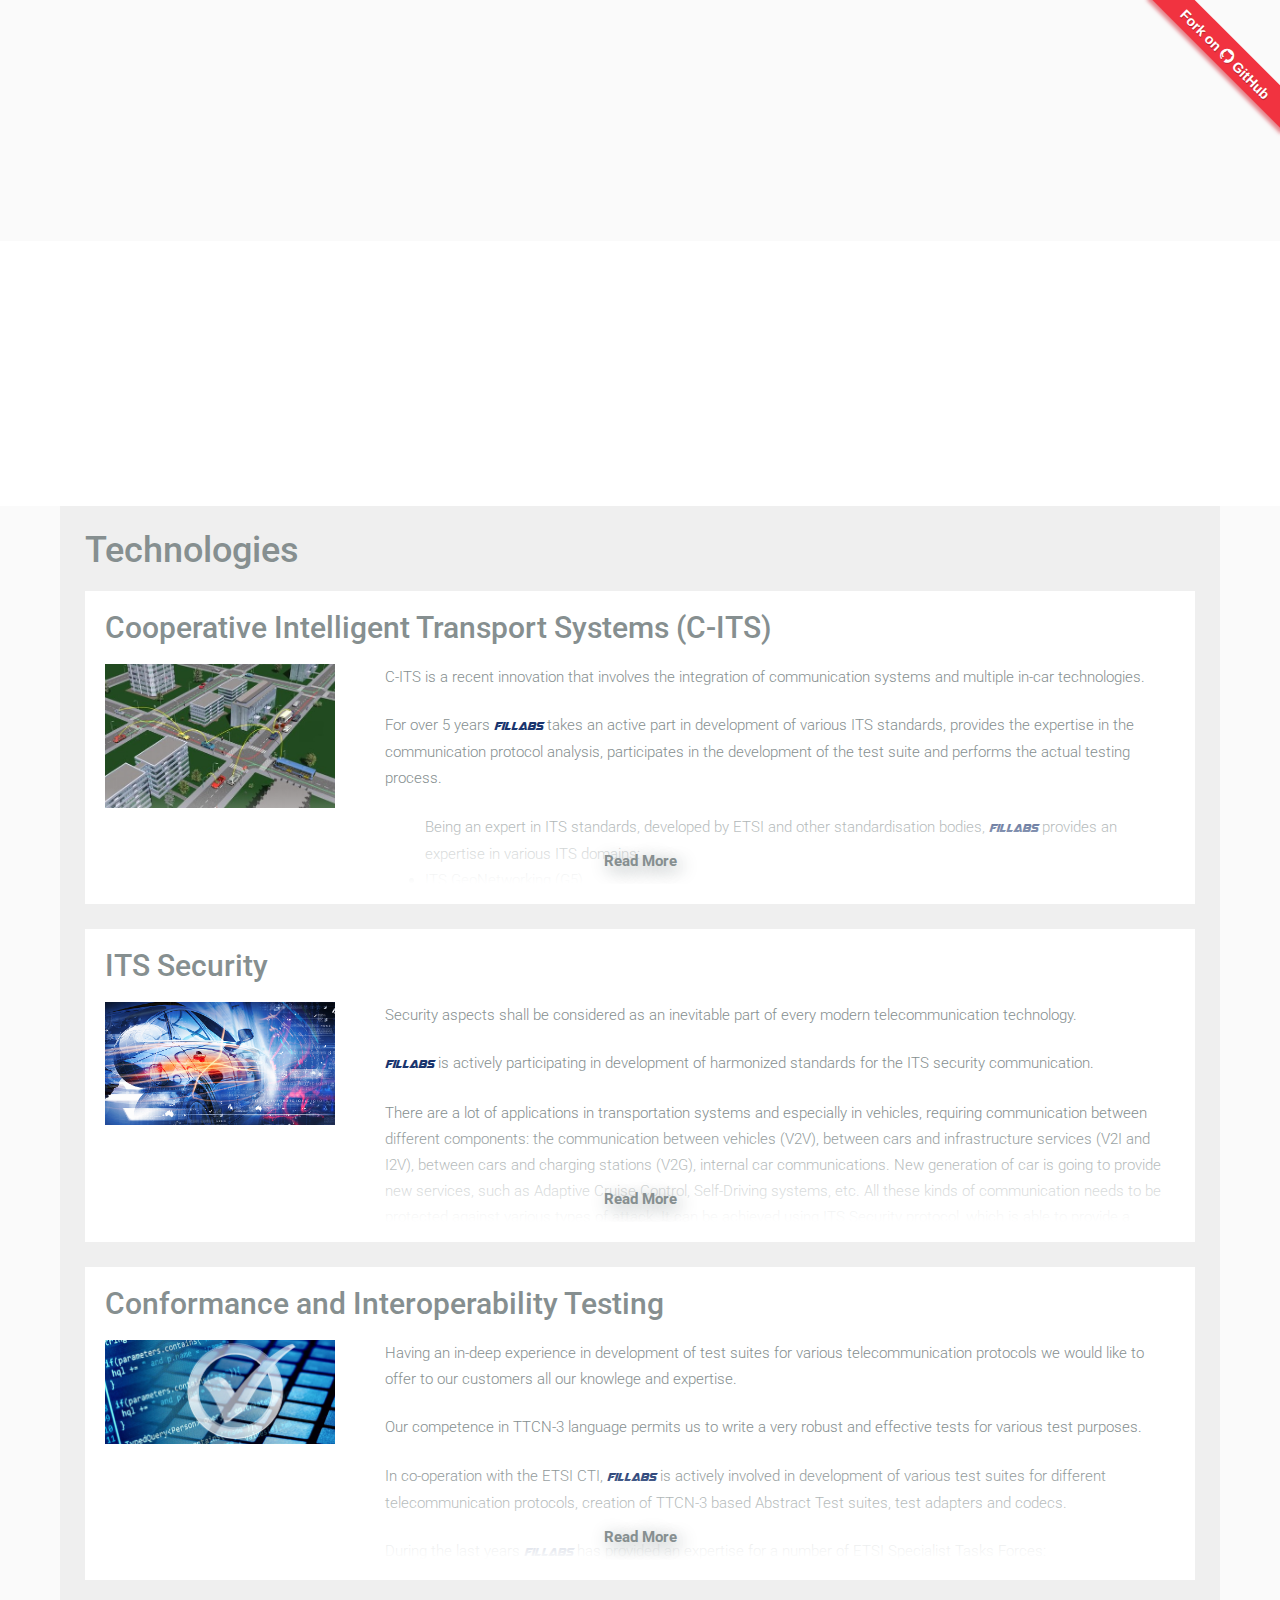
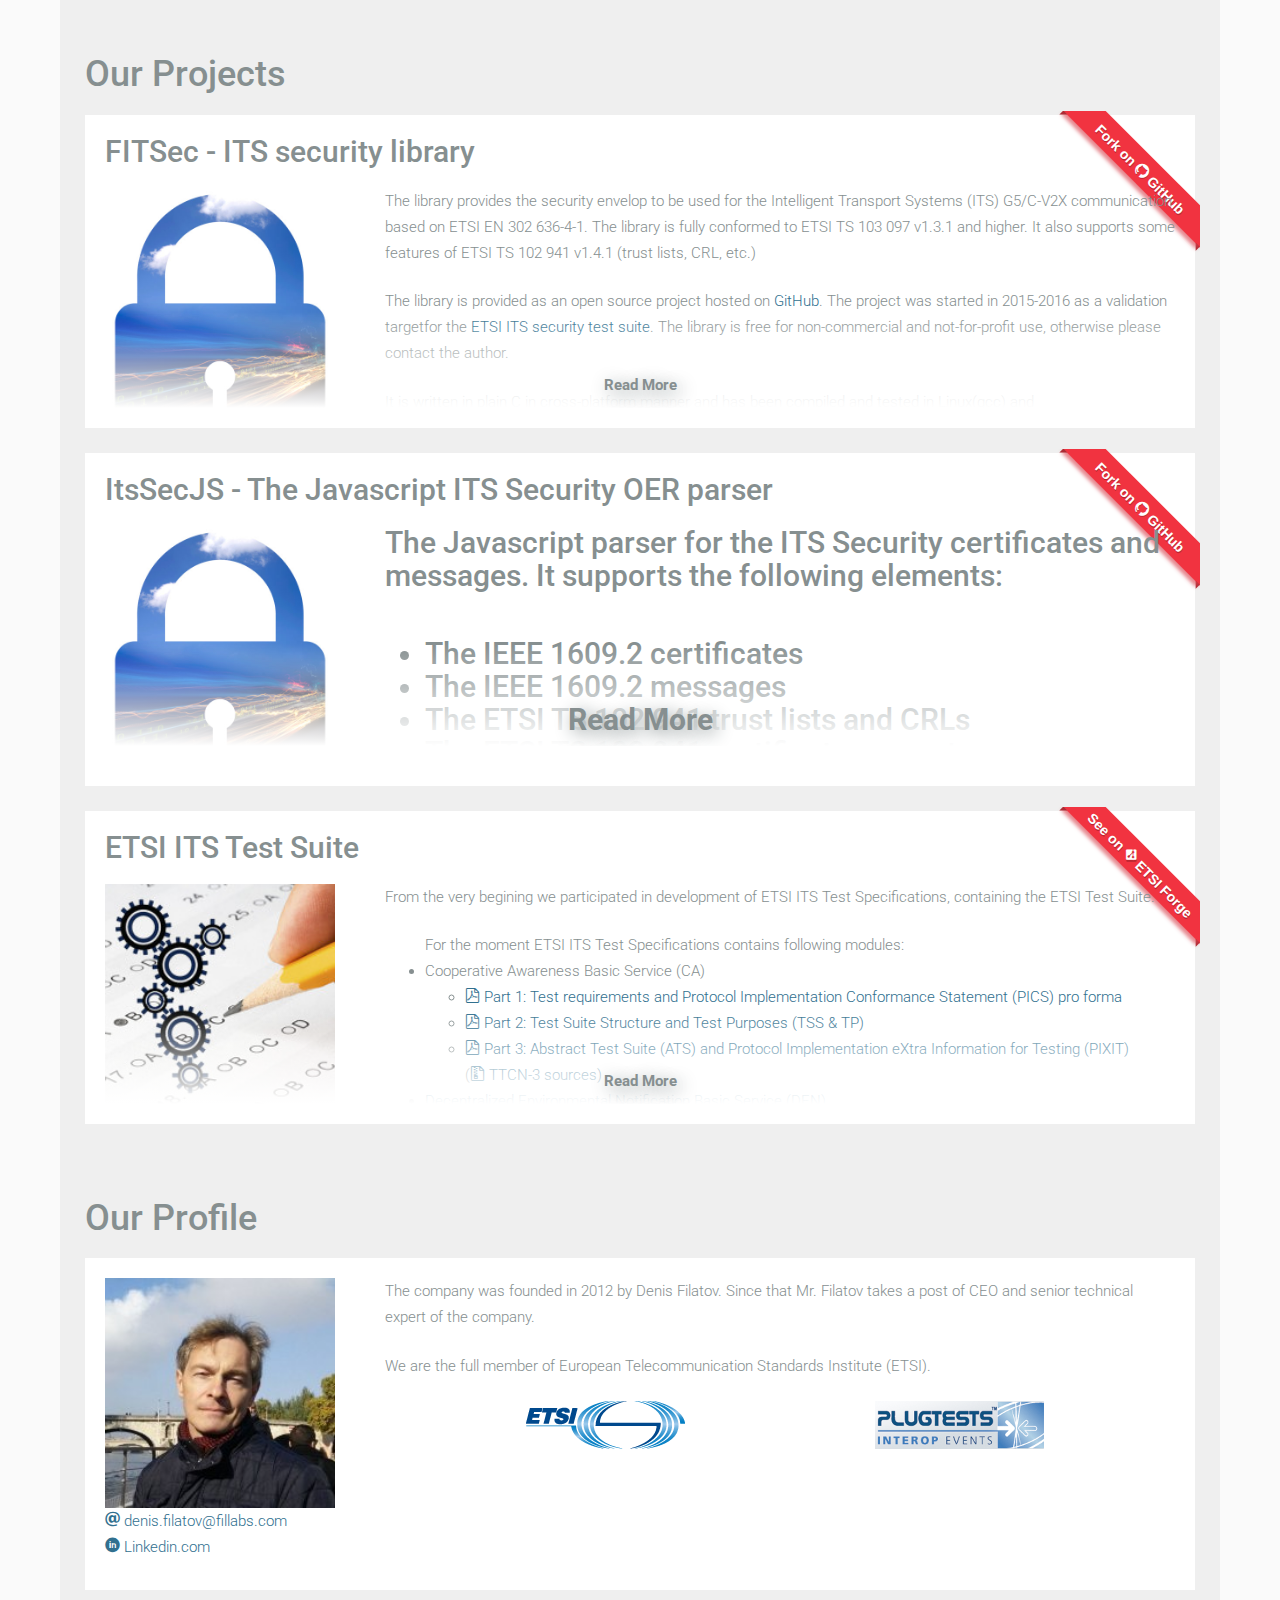
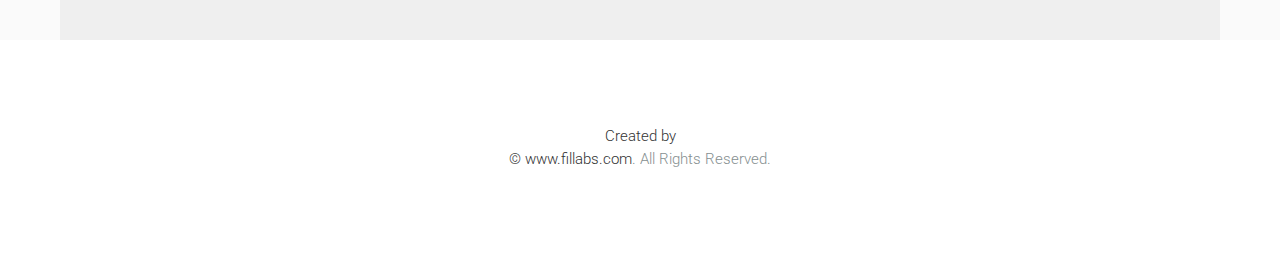
==== commit 1cb8a417: "2023 updates" ====
--- a/index.html
+++ b/index.html
@@ -1,692 +1,743 @@
-<!DOCTYPE html>
-<!--[if lt IE 7]>      <html class="no-js lt-ie9 lt-ie8 lt-ie7"> <![endif]-->
-<!--[if IE 7]>         <html class="no-js lt-ie9 lt-ie8"> <![endif]-->
-<!--[if IE 8]>         <html class="no-js lt-ie9"> <![endif]-->
-<!--[if gt IE 8]><!--> <html class="no-js"> <!--<![endif]--> 
-<head>
-  <meta charset="utf-8">
-  <meta http-equiv="X-UA-Compatible" content="IE=edge">
-  <title>FilLabs - Intelligent Transportation System Telecommunication Testing Security Consulting</title>
-  <meta name="viewport" content="width=device-width, initial-scale=1">
-  <meta name="description" content="FillLabs - intelligent transportation system security and conformance testing" />
-  <meta name="author" content="Denis Filatov" />
-  <!-- Facebook and Twitter integration -->
-  <meta property="og:title" content="FilLabs - intelligent transport system security and conformance testing"/>
-  <meta property="og:image" content="https://www.fillabs.com/images/car-security-data.jpg"/>
-  <meta property="og:url" content="https://www.fillabs.com"/>
-  <meta property="og:site_name" content="FilLabs"/>
-  <meta property="og:description" content="FilLabs - intelligent transport system security and conformance testing"/>
-  <meta name="twitter:title" content="FilLabs - intelligent transport system security and conformance testing" />
-  <meta name="twitter:image" content="https://www.fillabs.com/images/car-security-data.jpg" />
-  <meta name="twitter:url" content="https://www.fillabs.com" />
-  <meta name="twitter:card" content="" />
-  <!-- Place favicon.ico and apple-touch-icon.png in the root directory -->
-  <link rel="shortcut icon" href="images/fillabs-icon.png">
-  <!-- Google Webfonts -->
-  <link href='https://fonts.googleapis.com/css?family=Roboto:400,300,100,500' rel='stylesheet' type='text/css'>
-  <link href='https://fonts.googleapis.com/css?family=Roboto+Slab:400,300,100,500' rel='stylesheet' type='text/css'>
-  <!-- Animate.css -->
-  <link rel="stylesheet" href="css/animate.css">
-  <!-- Icomoon Icon Fonts-->
-  <!--link rel="stylesheet" href="css/icomoon.css"-->
-  <!-- Simple Line Icons -->
-  <link rel="stylesheet" href="css/simple-line-icons.css">
-  <!-- Theme Style -->
-  <link rel="stylesheet" href="css/style.css">
-  <link rel="stylesheet" href="css/fillabs.css">
-  <link rel="stylesheet" href="css/folding.css">
-  <!-- Modernizr JS -->
-  <script src="js/modernizr-2.6.2.min.js"></script>
-  <!-- FOR IE9 below -->
-  <!--[if lt IE 9]>
-  <script src="js/respond.min.js"></script>
-  <![endif]-->
-  <!-- colorbox -->
-  <!-- link rel="stylesheet" href="css/colorbox.css" /-->
-  <!-- justified gallery -->
-  <!-- link rel="stylesheet" href="css/justifiedGallery.min.css" /-->
-</head>
-<body>
-<div id="fh5co-main">
-  <div class="fh5co-intro text-center animate-box fadeIn animated">
-    <div class="container">
-      <div class="row">
-        <div class="col-xs-12 col-sm-8">
-          <p id="main-logo-text">
-            <a href="#">
-              <!--<span style="color:red">F</span><span style="color:yellow">i</span><span style="color:blue">l</span><span style="color:green">l</span><span style="color:red">a</span><span style="color:yellow">b</span><span style="color:blue">s</span>-->
-              Fillabs
-            </a>
-          </p>
-          <!--a href="#"><img src="images/fillabs-logo.png" alt="Fillabs" title="Fillabs - Telecommunication, Security, Testing"></a-->
-          <h1 class="intro-lead">IT Engineering Expertise</h1>
-        </div>
-        <div class="events col-xs-12 col-sm-4">
-          <h3>Next events:</h3>
-          <ul>
-            <li><a href="https://www.etsi.org/events/1141-plugtests-2019-itscms6">6th ITS Cooperative Mobility Services Event; ETSI, Sophia-Antipolis, France (25 February to 1 March 2019)</a></li>
-            <li><a href="https://www.etsi.org/events/1471-etsi-its-workshop-2019">10th ETSI ITS Workshop; ETSI, Sophia-Antipolis, France (4-6 March 2019)</a></li>
-          </ul>
-
-        <!--
-          <p><a href="http://www.etsi.org/news-events/events/1054-plugtests-2016-itscms5">ITS Cooperative Mobility Services Event 5 <br/> Port of Livorno, Italy (07-18 November 2016)</a></p>
-          <p><a href="http://erticonetwork.com/event/5th-ecall-testfest-event/">5th eCall TESTFEST<br/>Harwell Oxford, UK (28 November to 2 December 2016)</a></p>
-          <p><a href="http://itsrussiaforum.ru/2018/en/">Intelligent Transport Systems of Russia<br/>Moscow, Russia (27-28 September 2018)</a></p>
-          <p><a href="https://www.etsi.org/news-events/events/1141-plugtests-2019-itscms6">6th ITS Cooperative Mobility Services Event<br/>ETSI, Sophia-Antipolis, France (25 February to 1 March 2019)</a></p>
-        -->
-        </div>
-      </div>
-    </div>
-    <ul class="fh5co-social">
-      <!-- <li><a href="#" target="_blank"><i class="icon-facebook-with-circle"></i></a></li> -->
-      <li><a href="https://fr.linkedin.com/in/denisfilatov" target="_blank"><i class="icon-linkedin-with-circle"></i></a></li>
-      <li><a href="mailto:denis.filatov@fillabs.com"><i class="icon-email"></i></a></li>
-    </ul>
-  </div>
-  <div id="events-ticker">
-    <div style="float:left;">Next Events</div>
-    <ul>
-            <li data-update="item1"><a href="https://www.etsi.org/events/1141-plugtests-2019-itscms6">6th ITS Cooperative Mobility Services Event; ETSI, Sophia-Antipolis, France (25 February to 1 March 2019)</a></li>
-            <li data-update="item2"><a href="https://www.etsi.org/events/1471-etsi-its-workshop-2019">10th ETSI ITS Workshop; ETSI, Sophia-Antipolis, France (4-6 March 2019)</a></li>
-    </ul>
-  </div>
-  <div class="fh5co-features">
-    <div>
-      <div class="container">
-        <div class="row">
-              <!-- TECHNOLOGIES -->
-              <div class="col-lg-2 col-lg-offset-2 col-sm-3 col-xs-6 fh5co-staff to-animate zoom" onclick="scrollToId('#technology');">
-                  <figure>
-                    <img src="images/consulting.jpg" alt="" class="img-responsive animated">
-                  </figure>
-                  <h3>Technologies and Expertise</h3>
-              </div>
-              <!-- OUR EXPERTISE -->
-              <div class="col-lg-2 col-sm-3 col-xs-6 fh5co-staff to-animate zoom" onclick="scrollToId('#technology');;">
-                  <figure>
-                    <img src="images/testing-sq.jpg" alt="" class="img-responsive animated">
-                  </figure>
-                  <h3>Our Expertise</h3>
-              </div>
-
-              <div class="clearfix visible-xs-block"></div>
-
-              <!-- PROJECTS -->
-              <div class="col-lg-2 col-sm-3 col-xs-6 fh5co-staff to-animate zoom" onclick="scrollToId('#projects');;">
-                  <figure>
-                    <img src="images/development.jpg" alt="" class="img-responsive animated">
-                  </figure>
-                  <h3>Our Projects</h3>
-              </div>
-
-              <!-- Contacts -->
-              <div class="col-lg-2 col-sm-3 col-xs-6 fh5co-staff to-animate zoom"  onclick="scrollToId('#contacts');;">
-                  <figure>
-                    <img src="images/about-company.jpg" alt="" class="img-responsive animated">
-                  </figure>
-                  <h3>Our Profile</h3>
-              </div>
-        </div> 
-      </div>
-    </div>
-  </div>
-
-  <div class="sections">
-    <div class="container">
-      <div id="technology" class="animated section side-padding">
-        <h1>Technologies</h1>
-        <div class="subsection">
-          <h2>Cooperative Intelligent Transport Systems (C-ITS)</h2>
-          <div class="row folding fold">
-      	    <div class="read-more">Read More</div>
-      	    <div class="col-sm-3 col-xs-12 zoom fadeInUp animated">
-              <figure>
-                <img src="images/c-its.jpg" class="img-responsive animated">
-              </figure>
-            </div>
-            <div class="col-sm-9 col-xs-12">
-              <p>C-ITS is a recent innovation that involves the integration of communication systems and multiple in-car technologies.</p>
-              <p>For over 5 years <span class='fillabs'>FilLabs</span> takes an active part in development of various ITS standards, 
-                 provides the expertise in the communication protocol analysis, 
-                 participates in the development of the test suite and performs the actual testing process.</p>
-              <ul>
-                Being an expert in ITS standards, developed by ETSI and other standardisation bodies,
-                <span class='fillabs'>FilLabs</span> provides an expertise in various ITS domains:
-                <li> ITS GeoNetworking (G5).</li>
-                <li> Cooperative Awareness Basic Service (CAM)</li>
-                <li> Decentralized Environmental Notification Basic Service (DENM)</li>
-                <li> ITS Security protocols and Public Key Infrastructure (PKI)</li>
-                <li> Infrastracture services: MAP, SPAT, IVI</li>
-              </ul>
-              <ul>
-                During these years <span class='fillabs'>FilLabs</span> participated in preparation of various ITS events and workshops:              
-                <li><a href="https://www.etsi.org/newsroom/blogs/blog-plugtests-its-cms-1113">3rd ITS Plugtest 2013 Essen, Germany</a></li>
-                <li>4th ITS Plugtest 2015 Helmond, Netherlands</li>
-                <li><a href="https://ertico.com/event/4th-ecall-testfest/">4th eCall TESTFEST 2015, Ostrava, Czech Republic</a></li>
-                <li><a href="https://www.etsi.org/newsroom/blogs/blog-plugtests-2016-itscms5">5th ITS Plugtest 2016 Livorno, Italy</li>
-                <li><a href="https://ertico.com/event/5th-ecall-testfest/">5th eCall TESTFEST 2016, Harwell, Oxford, United Kingdom</a></li>
-              </ul>
-              <ul>
-                There are some events currently in active preparation phases:
-                <li><a href="https://www.etsi.org/events/upcoming-events/1141-plugtests-2019-itscms6">6th ITS Plugtest 2019 ETSI, Sophia-Antipolist, France</a></li>
-              </ul>
-              <ul>
-                We participated in the development of following test specifications and test suite implementations:
-                <li> ETSI TS 102 868 Conformance test specification for Co-operative Awareness Messages (CAM).</li>
-                <li> ETSI TS 102 869 Conformance test specification for Decentralized Environmental Notification Messages (DENM).</li>
-                <li> ETSI TS 102 870 Conformance test specifications for GeoNetworking Basic Transport Protocol (BTP).</li>
-                <li> ETSI TS 102 871 Conformance test specifications for GeoNetworking ITS-G5.</li>
-                <li> ETSI TS 102 859 Conformance test specifications for Transmission of IP packets over GeoNetworking.</li>
-                <li> ETSI TS 103 096 Conformance test specifications for ITS Security.</li>
-                <li> ETSI TS 103 525 Conformance test specifications for ITS PKI communication.</li>
-                <li> ETSI TS 103 600 ITS Security Interoperability test specifications.</li>
-              </ul>
-            </div>
-          </div>
-        </div><!-- subsection-->
-        <div class="subsection">
-            <h2>ITS Security</h2>
-          <div class="row folding fold">
-            <div class="read-more">Read More</div>
-            <div class="col-sm-3 col-xs-12 zoom fadeInUp animated">
-              <figure>
-                <img src="images/car-security-data.jpg" class="img-responsive animated">
-              </figure>
-            </div>
-            <div class="col-sm-9 col-xs-12">
-              <p>Security aspects shall be considered as an inevitable part of every modern telecommunication technology.</p>
-              <p><span class='fillabs'>Fillabs</span> is actively participating in development of harmonized standards for the ITS security communication. </p>
-              <p>There are a lot of applications in transportation systems and especially in vehicles, requiring communication between different components: the communication between vehicles (V2V), between cars and infrastructure services (V2I and I2V), between cars and charging stations (V2G), internal car communications. New generation of car is going to provide new services, such as Adaptive Cruise Control, Self-Driving systems, etc. All these kinds of communication needs to be protected against various types of attack. It can be achieved using ITS Security protocol, which is able to provide a trusted channel between all communication nodes.</p>
-              <ul>
-                Being deeply involved in ITS standardization process, <span class='fillabs'>Fillabs</span> takes an active part in development of the ITS Security communication protocols standards, such as:
-                <li>ETSI TS 103 097 ITS Security header and certificate formats</li>
-                <li>ETSI TS 102 940 ITS communications security architecture and security management</li>
-                <li>ETSI TS 102 941 ITS Security Trust and Privacy Management</li>
-              </ul>
-            </div>
-          </div>
-        </div><!--subsection-->
-        <div class="subsection">
-          <h2>Conformance and Interoperability Testing</h2>
-          <div class="row folding fold">
-            <div class="read-more">Read More</div>
-            <div class="col-sm-3 col-xs-12 zoom fadeInUp animated">
-              <figure>
-                <img src="images/testing.jpg" class="img-responsive animated">
-              </figure>
-            </div>
-            <div class="col-sm-9 col-xs-12">
-              <p>Having an in-deep experience in development of test suites for various telecommunication protocols we would like to offer to our customers all our knowlege and expertise.</p>
-              <p>Our competence in TTCN-3 language permits us to write a very robust and effective tests for various test purposes.</p>
-              <p>In co-operation with the ETSI CTI, <span class='fillabs'>FilLabs</span> is actively involved in development of various test suites for different telecommunication protocols, creation of TTCN-3 based Abstract Test suites, test adapters and codecs.</p>
-              <p>During the last years <span class='fillabs'>FilLabs</span> has provided an expertise for a number of ETSI Specialist Tasks Forces:</p>
-              <ul>
-                <li>STF 554 – ITS Security; Interoperability Tests Specification</li>
-                <li>STF 545 – Conformance Validation Framework Security Test Specifications of ETSI TS 102 941 Trust and Privacy Management</li>
-                <li>STF 538 – Conformance Validation Framework Security Test Specifications of ETSI TS 103 097</li>
-                <li>STF 525 – Intelligent Transport Systems Interoperability Validation Framework</li>
-                <li>STF 517 – Validation of the Conformance Test Specifications for the ITS Protocols</li>
-                <li>STF 507 – Development of Test Purposes and Abstract Test Suite for Receiving and Exceptional behavior of ITS Security TS 103 097</li>
-                <li>STF 481 – Development of Test Purposes and Abstract Test Suite of ITS Security TS 103 097</li>
-                <li>STF 462 – Leading role of Maintenance of Conformance Validation Framework</li>
-                <li>STF 452 – Development of Test Purposes of ITS Security TS 102 867 and TS 102 941</li>
-                <li>STF 424 – Development of Test Platform and validation of ITS test suites</li>
-                <li>STF 471 – LibSIP and LibIMS improvement</li>
-              </ul>
-            </div>
-          </div>
-        </div><!--subsection-->
-      </div><!--section-->
-      <div id="expertise" class="animated section side-padding" style="display:none;">
-        <h1>Our Expertise</h1>
-        <div class="subsection">
-          <h2>ETSI standardization work</h2>
-          <div class="row folding fold">
-      	    <div class="read-more">Read More</div>
-      	    <div class="col-sm-3 col-xs-12 zoom fadeInUp animated">
-              <figure>
-                <img src="images/ETSI_ITS_09_2012.jpg" class="img-responsive animated">
-              </figure>
-            </div>
-            <div class="col-sm-9 col-xs-12">
-            </div>
-          </div>
-        </div><!--subsection-->
-      </div><!--section-->
-
-      <div id="projects" class="animated section side-padding">
-        <h1>Our Projects</h1>
-        <div class="subsection">
-          <h2>FITSec - ITS security library</h2>
-          <div class="bande bande-topright bande-red">
-            <a href="https://github.com/fillabs/FITSec"><div class="bande-shadow"></div>Fork on <i class="icon-github2"></i>&nbsp;GitHub</a>
-          </div>
-          <!--a href="https://github.com/fillabs/FITSec">
-            <img style="position: absolute; top: 0; right: 0; border: 0;" src="https://camo.githubusercontent.com/a6677b08c955af8400f44c6298f40e7d19cc5b2d/68747470733a2f2f73332e616d617a6f6e6177732e636f6d2f6769746875622f726962626f6e732f666f726b6d655f72696768745f677261795f3664366436642e706e67" alt="Fork me on GitHub" data-canonical-src="https://s3.amazonaws.com/github/ribbons/forkme_right_gray_6d6d6d.png">
-          </a-->
-          <div class="row folding fold">
-            <div class="read-more">Read More</div>
-            <div class="col-sm-3 col-xs-12 zoom fadeInUp animated">
-              <figure>
-                <img src="images/privacy.jpg" class="img-responsive animated">
-              </figure>
-            </div>
-            <div class="col-sm-9 col-xs-12">
-              <p>The library provides the security envelop to be used for the Intelligent Transport Systems (ITS) G5 communication based on ETSI EN 302 636-4-1. The library is fully conformed to ETSI TS 103 097 v1.2.1 with optional support of non-published v1.2.5.</p>
-              <p>The library is provided as an open source project hosted on <a href="https://github.com/fillabs/FITSec">GitHub</a>. It was created in 2015-2016 in order to validate the ETSI's ITS security test suite. The library is free for non-commercial and not-for-profit use, otherwise please contact the author.
-              <p>It is written in plain C in cross-platform manner and has been compiled and tested in Linux(gcc) and Windows(mingw32,cygwin and Visual C 13) environments.</p>
-              <p>It implements the plugin interface to use various crypto engines. For the moment, only the OpenSSL engine is implemented, but support of HSM (Hardware Security Module) is in the plan. Please see the fitsec_openssl.c for the example of plugin implementation.</p>
-            </div>
-          </div>
-        </div><!--subsection-->
-        <div class="subsection">
-      	  <div class="bande bande-topright bande-red">
-              <a href="http://forge.etsi.org/websvn/listing.php?repname=ITS"><div class="bande-shadow"></div>See on <i class="icon-git"></i>&nbsp;ETSI Forge</a>
-  	  </div>
-          <h2>ETSI ITS Test Suite</h2>
-          <div class="row folding fold">
-      	    <div class="read-more">Read More</div>
-            <div class="col-sm-3 col-xs-12 zoom fadeInUp animated">
-              <figure>
-                <img src="images/autotesting.jpg" class="img-responsive animated">
-              </figure>
-            </div>
-            <div class="col-sm-9 col-xs-12">
-              <p>From the very begining we participated in development of ETSI ITS Test Specifications, containing the ETSI Test Suite.</p>
-              <ul>For the moment ETSI ITS Test Specifications contains following modules:
-                <li>Cooperative Awareness Basic Service (CA)
-                  <ul>
-                    <li><a href="http://www.etsi.org/deliver/etsi_ts/102800_102899/10286801/01.04.01_60/ts_10286802v010401p.pdf"><i class="icon-file-pdf"></i>&nbsp;Part 1: Test requirements and Protocol Implementation Conformance Statement (PICS) pro forma</a></li>
-                    <li><a href="http://www.etsi.org/deliver/etsi_ts/102800_102899/10286802/01.04.01_60/ts_10286802v010401p.pdf"><i class="icon-file-pdf"></i>&nbsp;Part 2: Test Suite Structure and Test Purposes (TSS & TP)</a></li>
-                    <li><a href="http://www.etsi.org/deliver/etsi_ts/102800_102899/10286803/01.04.01_60/ts_10286803v010401p.pdf"><i class="icon-file-pdf"></i>&nbsp;Part 3: Abstract Test Suite (ATS) and Protocol Implementation eXtra Information for Testing (PIXIT)</a> (<a href="http://www.etsi.org/deliver/etsi_ts/102800_102899/10286803/01.04.01_60/ts_10286803v010401p0.zip"><i class="icon-file-zip"></i>&nbsp;TTCN-3 sources<a/>)</li>
-                  </ul>
-                </li>
-                <li>Decentralized Environmental Notification Basic Service (DEN)
-                  <ul>
-                    <li><a href="http://www.etsi.org/deliver/etsi_ts/102800_102899/10286901/01.05.01_60/ts_10286903v010501p.pdf"><i class="icon-file-pdf"></i>&nbsp;Part 1: Test requirements and Protocol Implementation Conformance Statement (PICS) pro forma</a></li>
-                    <li><a href="http://www.etsi.org/deliver/etsi_ts/102800_102899/10286902/01.05.01_60/ts_10286903v010501p.pdf"><i class="icon-file-pdf"></i>&nbsp;Part 2: Test Suite Structure and Test Purposes (TSS & TP)</a></li>
-                    <li><a href="http://www.etsi.org/deliver/etsi_ts/102800_102899/10286903/01.05.01_60/ts_10286903v010501p.pdf"><i class="icon-file-pdf"></i>&nbsp;Part 3: Abstract Test Suite (ATS) and Protocol Implementation eXtra Information for Testing (PIXIT)</a> (<a href="http://www.etsi.org/deliver/etsi_ts/102800_102899/10286903/01.05.01_60/ts_10286903v010501p0.zip"><i class="icon-file-zip"></i>&nbsp;TTCN-3 sources<a/>)</li>
-                  </ul>
-                </li>
-                <li>GeoNetworking</li>
-                  <ul>
-                    <li><a href="http://www.etsi.org/deliver/etsi_ts/102800_102899/10287101/01.03.01_60/ts_10287103v010301p.pdf"><i class="icon-file-pdf"></i>&nbsp;Part 1: Test requirements and Protocol Implementation Conformance Statement (PICS) pro forma</a></li>
-                    <li><a href="http://www.etsi.org/deliver/etsi_ts/102800_102899/10287102/01.03.01_60/ts_10287103v010301p.pdf"><i class="icon-file-pdf"></i>&nbsp;Part 2: Test Suite Structure and Test Purposes (TSS & TP)</a></li>
-                    <li><a href="http://www.etsi.org/deliver/etsi_ts/102800_102899/10287103/01.03.01_60/ts_10287103v010301p.pdf"><i class="icon-file-pdf"></i>&nbsp;Part 3: Abstract Test Suite (ATS) and Protocol Implementation eXtra Information for Testing (PIXIT)</a> (<a href="http://www.etsi.org/deliver/etsi_ts/102800_102899/10287103/01.03.01_60/ts_10287103v010301p0.zip"><i class="icon-file-zip"></i>&nbsp;TTCN-3 sources<a/>)</li>
-                  </ul>
-                <li>Transmission of IP packets over GeoNetworking (GeoIPv6)
-                  <ul>
-                    <li><a href="http://www.etsi.org/deliver/etsi_ts/102800_102899/10285901/01.02.01_60/ts_10285903v010201p.pdf"><i class="icon-file-pdf"></i>&nbsp;Part 1: Test requirements and Protocol Implementation Conformance Statement (PICS) pro forma</a></li>
-                    <li><a href="http://www.etsi.org/deliver/etsi_ts/102800_102899/10285902/01.02.01_60/ts_10285903v010201p.pdf"><i class="icon-file-pdf"></i>&nbsp;Part 2: Test Suite Structure and Test Purposes (TSS & TP)</a></li>
-                    <li><a href="http://www.etsi.org/deliver/etsi_ts/102800_102899/10285903/01.02.01_60/ts_10285903v010201p.pdf"><i class="icon-file-pdf"></i>&nbsp;Part 3: Abstract Test Suite (ATS) and Protocol Implementation eXtra Information for Testing (PIXIT)</a> (<a href="http://www.etsi.org/deliver/etsi_ts/102800_102899/10285903/01.02.01_60/ts_10285903v010201p0.zip"><i class="icon-file-zip"></i>&nbsp;TTCN-3 sources<a/>)</li>
-                  </ul>
-                </li>
-                <li>Geonetworking Basic Transport Protocol (BTP)
-                  <ul>
-                    <li><a href="http://www.etsi.org/deliver/etsi_ts/102800_102899/10285901/01.02.01_60/ts_10285903v010201p.pdf"><i class="icon-file-pdf"></i>&nbsp;Part 1: Test requirements and Protocol Implementation Conformance Statement (PICS) pro forma</a></li>
-                    <li><a href="http://www.etsi.org/deliver/etsi_ts/102800_102899/10285902/01.02.01_60/ts_10285903v010201p.pdf"><i class="icon-file-pdf"></i>&nbsp;Part 2: Test Suite Structure and Test Purposes (TSS & TP)</a></li>
-                    <li><a href="http://www.etsi.org/deliver/etsi_ts/102800_102899/10285903/01.02.01_60/ts_10285903v010201p.pdf"><i class="icon-file-pdf"></i>&nbsp;Part 3: Abstract Test Suite (ATS) and Protocol Implementation eXtra Information for Testing (PIXIT)</a> (<a href="http://www.etsi.org/deliver/etsi_ts/102800_102899/10285903/01.02.01_60/ts_10285903v010201p0.zip"><i class="icon-file-zip"></i>&nbsp;TTCN-3 sources<a/>)</li>
-                  </ul>
-                </li>
-                <li>ITS Security
-                  <ul>
-                    <li><a href="http://www.etsi.org/deliver/etsi_ts/103000_103099/10309601/01.03.01_60/ts_10309603v010301p.pdf"><i class="icon-file-pdf"></i>&nbsp;Part 1: Test requirements and Protocol Implementation Conformance Statement (PICS) pro forma</a></li>
-                    <li><a href="http://www.etsi.org/deliver/etsi_ts/103000_103099/10309602/01.03.01_60/ts_10309603v010301p.pdf"><i class="icon-file-pdf"></i>&nbsp;Part 2: Test Suite Structure and Test Purposes (TSS & TP)</a></li>
-                    <li><a href="http://www.etsi.org/deliver/etsi_ts/103000_103099/10309603/01.03.01_60/ts_10309603v010301p.pdf"><i class="icon-file-pdf"></i>&nbsp;Part 3: Abstract Test Suite (ATS) and Protocol Implementation eXtra Information for Testing (PIXIT)</a> (<a href="http://www.etsi.org/deliver/etsi_ts/103000_103099/10309603/01.03.01_60/ts_10309603v010301p0.zip"><i class="icon-file-zip"></i>&nbsp;TTCN-3 sources<a/>)</li>
-                  </ul>
-                </li>
-                <li>Infrastructure Services (MAP,SPAT,IVI...)
-                  <p>The work is ongoing</p>
-                </li>
-              </ul>
-              <p>The ETSI ITS Test Suite contains all these modules implemented on <a href="http://www.ttcn-3.org">TTCN-3</a> language, reference Java based implementation of the test adapter and the codec implementation.
-                 All modules of the test suite has been validated over multiple devices under tests during test sessions in ETSI and on Plugtest events.
-                 The full code of the test suite is available as an open source project at <a href="https://forge.etsi.org/gitlab/ITS/ITS/tree/STF525"><i class="icon-git"></i>&nbsp;ETSI forge</a>. Please use the last released version.
-              </p> 
-            </div>
-          </div>
-        </div><!--subsection-->
-      </div><!--section-->
-      <div id="contacts" class="animated section side-padding">
-        <h1>Our Profile</h1>
-        <div class="subsection">
-          <div class="row">
-      	    <div class="col-sm-3 col-xs-12 zoom fadeInUp animated">
-              <figure>
-                <img src="images/avatar-small.jpg" class="img-responsive animated">
-              </figure>
-              <ul class="contacts">
-                <li><a href="mailto:denis.filatov@fillabs.com"><i class="icon-email"></i>&nbsp;denis.filatov@fillabs.com</a></li>
-                <li><a href="https://fr.linkedin.com/in/denisfilatov" target="_blank"><i class="icon-linkedin-with-circle"></i>&nbsp;Linkedin.com</a></li>
-              </ul>
-            </div>
-            <div class="col-sm-9 col-xs-12">
-              <p>The company was founded in 2012 by Denis Filatov. Since that Mr. Filatov takes a post of CEO and senior technical expert of the company.</p>
-              <p>We are the full member of European Telecommunication Standards Institute (ETSI).</p>
-              <div class="row text-centered">
-                <div class="col-xs-3 col-xs-offset-2"><a href="http://www.etsi.org"><img src="images/etsi-logo2.png"></a></div>
-                <div class="col-xs-3 col-xs-offset-2"><a href="http://www.plugtests.org"><img src="images/plugtests.png"></div>
-              </div>
-            </div>
-          </div>
-        </div><!--subsection-->
-      </div><!--section-->
-    </div>
-  </div>
-  <!--
-  <div class="fh5co-portfolio">
-    <div id="cits-item" class="fh5co-portfolio-item fh5co-img-right scaling-item">
-        <div class="fh5co-portfolio-figure animate-box scaling-figure">
-          <a style="background-image: url(images/ETSI_ITS_09_2012.jpg);" onclick="triggerInfo('cits');"></a>
-        </div>
-        <div class="fh5co-portfolio-description">
-          <h2>Cooperative Intelligent Transport Systems (C-ITS)</h2>
-          <p>C-ITS is a recent innovation that involves the integration of communication systems and multiple in-car technologies.</p>
-          <p>We provide our clients with the high-quality consulting service in various ITS domains,
-           basically concerning low-level communication protocols and security solutions.
-            <a class="see-more" onclick="triggerInfo('cits');">See more...</a>
-          </p>
-        </div>
-    </div>
-    <div id="cits-info" class="fh5co-portfolio-info zero-height animated">
-      <div class="leftline"></div>
-      <div class="portfolio-content">
-        <p>For over 5 years <span class='fillabs'>FilLabs</span> takes an active part in development of various ITS standards, 
-           provides the expertise in the communication protocol analysis, 
-           participates in the development of the test suite and performs the actual testing process.</p>
-        <h3>Being an expert in ITS standards, developed by ETSI and other standardisation bodies,
-            <span class='fillabs'>FilLabs</span> provides an expertise in various ITS domains:</h3>
-        <ul>
-          <li> ITS GeoNetworking (G5).</li>
-          <li> Cooperative Awareness Basic Service (CAM)</li>
-          <li> Decentralized Environmental Notification Basic Service  (CAM)</li>
-          <li> ITS Security protocols and Public Key Infrastructure (PKI)</li>
-          <li> Infrastracture services: MAP, SPAT, IVI</li>
-        </ul>
-        <h3>During these years <span class='fillabs'>FilLabs</span> participated in preparation of various ITS events and workshops:</h3>
-        <ul>
-          <li><a href="http://www.etsi.org/news-events/events/665-plugtests-2013-itscms3">3rd ITS Plugtest 2013 Essen, Germany</a></li>
-          <li><a href="http://www.etsi.org/news-events/events/846-plugtests-2015-itscms4">4th ITS Plugtest 2015 Helmond, Netherlands</a></li>
-          <li><a href="http://www.etsi.org/news-events/events/1002-4th-ecall-tesfest-2015">4th eCall TESTFEST 2015, Ostrava, Czech Republic</a></li>
-        </ul>
-        <h3>There are some events currently in active preparation phases:</h3>
-        <ul>
-          <li><a href="http://www.etsi.org/news-events/events/1054-plugtests-2016-itscms5">5th ITS Plugtest, November 2016, Livorno, Italy</a></li>
-          <li><a href="#">5th eCall TESTFEST, November 2016, Oxford, UK</a></li>
-        </ul>
-
-        <h3>We participated in the development of following test specifications and test suite implementations:</h3>
-        <ul>
-          <li> ETSI TS 102 868 Conformance test specification for Co-operative Awareness Messages (CAM).</li>
-          <li> ETSI TS 102 869 Conformance test specification for Decentralized Environmental Notification
-            Messages (DENM).
-          </li>
-          <li> ETSI TS 102 870 Conformance test specifications for GeoNetworking Basic Transport Protocol
-            (BTP).
-          </li>
-          <li> ETSI TS 102 871 Conformance test specifications for GeoNetworking ITS-G5</li>
-          <li> ETSI TS 102 859 Conformance test specifications for Transmission of IP packets over
-            GeoNetworking.
-          </li>
-          <li> ETSI TS 103 096 Conformance test specifications for ITS Security.</li>
-        </ul>
-      </div>
-    </div>
-    <div id="security-item" class="fh5co-portfolio-item fh5co-img-right scaling-item">
-      <div class="fh5co-portfolio-figure animate-box scaling-figure">
-        <a style="background-image: url(images/car-security-data.jpg);" onclick="triggerInfo('security');"></a>
-      </div>
-      <div class="fh5co-portfolio-description">
-        <h2>ITS Security</h2>
-        <p>Security aspects shall be considered as an inevitable part of every modern telecommunication technology.</p>
-        <p><span class='fillabs'>Fillabs</span> is actively participating in development of harmonized standards for the ITS security communication. <a class="see-more"  onclick="triggerInfo('security');">See more...</a></p>
-      </div>
-    </div>
-    <div id="security-info" class="fh5co-portfolio-info zero-height animated">
-      <div class="leftline"></div>
-      <div class="portfolio-content">
-      <p>There are a lot of applications in transportation systems and especially in vehicles, requiring communication between different components: the communication between vehicles (V2V), between cars and infrastructure services (V2I and I2V), between cars and charging stations (V2G), internal car communications. New generation of car is going to provide new services, such as Adaptive Cruise Control, Self-Driving systems, etc. All these kinds of communication needs to be protected against various types of attack. It can be achieved using ITS Security protocol, which is able to provide a trusted channel between all communication nodes.</p>
-      <p>Being deeply involved in ITS standardization process, <span class='fillabs'>Fillabs</span> takes an active part in development of the ITS Security communication protocols standards, such as:</p>
-      <ul>
-        <li>ETSI TS 103 097 ITS Security header and certificate formats</li>
-        <li>ETSI TS 102 940 ITS communications security architecture and security management</li>
-        <li>ETSI TS 102 941 ITS Security Trust and Privacy Management</li>
-      </ul>
-      </div>
-    </div>
-    <div id="testing-item" class="fh5co-portfolio-item scaling-item">
-      <div class="fh5co-portfolio-figure animate-box scaling-figure">
-        <a style="background-image: url(images/testing.jpg);" onclick="triggerInfo('testing');"></a>
-      </div>
-      <div class="fh5co-portfolio-description">
-        <h2>Conformance and Interoperability Testing</h2>
-        <p></p>
-        <p>Having an in-deep experience in development of test suites for various telecommunication protocols we would like to offer to our customers all our knowlege and expertise.</p>
-        <p>Our competence in TTCN-3 language permits us to write a very robust and effective tests for various test purposes.</p>
-
-        <a class="see-more"  onclick="triggerInfo('testing');">See more...</a></p>
-      </div>
-    </div>
-    <div id="testing-info" class="fh5co-portfolio-info zero-height animated">
-      <div class="leftline"></div>
-      <div class="portfolio-content">
-        <p>In co-operation with the ETSI CTI, <span class='fillabs'>FilLabs</span> is actively involved in development of various test suites for different telecommunication protocols, creation of TTCN-3 based Abstract Test suites, test adapters and codecs.</p>
-        <h3>During the last years <span class='fillabs'>FilLabs</span> has provided an expertise for a number of ETSI Specialist Tasks Forces:</h3>
-        <ul>
-          <li>STF 517 – Validation of the Conformance Test Specifications for the ITS Protocols</li>
-          <li>STF 507 – Development of Test Purposes and Abstract Test Suite for Receiving and Exceptional behavior of ITS Security TS 103 097</li>
-          <li>STF 481 – Development of Test Purposes and Abstract Test Suite of ITS Security TS 103 097</li>
-          <li>STF 462 – Leading role of Maintenance of Conformance Validation Framework</li>
-          <li>STF 452 – Development of Test Purposes of ITS Security TS 102 867 and TS 102 941</li>
-          <li>STF 424 – Development of Test Platform and validation of ITS test suites</li>
-          <li>STF 471 – LibSIP and LibIMS improvement</li>
-        </ul>
-      </div>
-    </div>
-    <div id="profile-item" class="fh5co-portfolio-item scaling-item">
-      <div class="fh5co-portfolio-description">
-        <h2>Company Profile</h2>
-        <p></p>
-        <p><img class="fh5co-align-left-50" src="images/avatar-small.jpg">
-            The company was founded in 2012 by Denis Filatov. Since that he takes a post of CEO and senior technical expert.
-        </p>
-        <p>The company is a full member of European Telecommunication Standards Institute (ETSI).</p>
-          <div class="row text-centered">
-              <img src="images/etsi-logo2.png" class="col-xs-3 col-xs-offset-2">
-              <img src="images/plugtests.png"  class="col-xs-3 col-xs-offset-2">
-          </div>
-        <ul>
-        Do not hesitate to contact as at:
-          <li><a href="mailto:denis.filatov@fillabs.com"><i class="icon-email"></i>&nbsp;denis.filatov@fillabs.com</a></li>
-          <li><a href="https://fr.linkedin.com/in/denisfilatov" target="_blank"><i class="icon-linkedin-with-circle"></i>&nbsp;Linkedin.com</a></li>
-        </ul>
-      </div>
-      <div class="fh5co-portfolio-figure animate-box scaling-figure">
-        <a style="background-image: url(images/about-company.jpg);" onclick="triggerInfo('profile');"></a>
-      </div>
-    </div>
-  </div>
-  <div class="fh5co-features">
-    <div>
-      <div class="container">
-        <div class="row">
-          <div class="col-md-10 col-md-offset-1">
-            <div class="row">
-              <div class="col-md-3 col-sm-3 col-xs-6 fh5co-staff to-animate zoom">
-                <a href="#">
-                  <figure>
-                    <img src="images/autotesting.jpg" alt="" class="img-responsive animated">
-                  </figure>
-                </a>
-              </div>
-              <div class="col-md-3 col-sm-3 col-xs-6 fh5co-staff to-animate">
-                <a href="#">
-                  <h3>Conformance and Interoperability Testing</h3>
-                  <p>Analysis of telecommunication protocols and development  of test suites to perform conformance testing.</p>
-                </a>
-              </div>
-              <div class="clearfix visible-xs-block"></div>
-              <div class="col-md-3 col-sm-3 col-xs-6 fh5co-staff to-animate zoom">
-                <a href="#">
-                  <figure>
-                    <img src="images/security1.jpg" alt="" class="img-responsive animated">
-                  </figure>
-                </a>
-              </div>
-              <div class="col-md-3 col-sm-3 col-xs-6 fh5co-staff to-animate">
-                <a href="#">
-                  <h3>Telecommunication Security</h3>
-                  <p>Risk analysis, implementation and testing of security features of various telecommunication components.</p>
-                </a>
-              </div>
-            </div>
-          </div>
-        </div>
-      </div>
-    </div>
-  </div>
-  <!--
-  <div class="fh5co-features">
-    <div>
-      <div class="container">
-        <div class="row">
-          <div class="col-md-10 col-md-offset-1">
-            <div class="row">
-              <div class="col-md-3 col-sm-3 col-xs-6 fh5co-staff to-animate">
-                <figure><img src="images/slide-spb-2.jpg" alt="Umbum Saint-Petersbourg" class="img-responsive animated"></figure>
-                <h3>Les objets d'art</h3>
-                <p>Les artistes de Saint-Petersbourg vous proposent ses chefs-d'œuvre. Chaque modèle est un objet extraordinaire fait avec beau talent d'art et d'ingénierie.</p>
-              </div>
-              <div class="col-md-3 col-sm-3 col-xs-6 fh5co-staff to-animate">
-                <figure><img src="images/slide-echelle.jpg" alt="Les copies échelles" class="img-responsive animated"></figure>
-                <h3>Les copies échelles</h3>
-                <p>Il y a des copies exactes des objets reels fait tres precisement. Des édifices, locomotives, voitures, bateaux...</p>
-              </div>
-              <div class="clearfix visible-xs-block"></div>
-              <div class="col-md-3 col-sm-3 col-xs-6 fh5co-staff to-animate">
-                <figure><img src="images/slide-instruction.jpg" alt="L'instruction détaillée" class="img-responsive animated"></figure>
-                <h3>L'instruction détaillée</h3>
-                <p>Tous les maquettes contients l'instruction détaillée et intuitive.</p>
-              </div>
-              <div class="col-md-3 col-sm-3 col-xs-6 fh5co-staff to-animate">
-                <figure><img src="images/no-glue.jpg" alt="Sans colle ni ciseaux" title="Sans colle ni ciseaux" class="img-responsive animated"></figure>
-                <h3>Facile à construire</h3>
-                <p>Les modeles peut etre assambler sans colle ni ciseaux et outils.</p>
-              </div>
-            </div>
-          </div>
-        </div>
-      </div>
-    </div>
-  </div>
-  -->
-  <!--
-  <div id="galery" class="text-center animate-box">
-    <h2 class="section-lead text-center">Tous les modéles et maquettes</h2>
-    <div style="width:100%">
-      <div class="galery"></div>
-    </div>
-  </div>
-  -->
-  <!--
-    <div class="fh5co-services">
-    	<div class="container">
-    		<div class="row">
-    			<div class="col-md-10 col-md-offset-1">
-    				<div class="row">
-    					<h2 class="section-lead text-center">Features</h2>
-    					<div class="col-md-4 col-sm-6 col-xs-6 col-xxs-12 fh5co-service">
-    						<div class="fh5co-icon to-animate"><i class="icon-present"></i></div>
-    						<div class="fh5co-desc">
-    							<h3>100% Free</h3>
-    							<p>Far far away, behind the word mountains, far from the countries Vokalia and Consonantia, there live the blind texts. </p>
-    						</div>	
-    					</div>
-    					<div class="col-md-4 col-sm-6 col-xs-6 col-xxs-12 fh5co-service">
-    						<div class="fh5co-icon to-animate"><i class="icon-eye"></i></div>
-    						<div class="fh5co-desc">
-    							<h3>Retina Ready</h3>
-    							<p>Far far away, behind the word mountains, far from the countries Vokalia and Consonantia, there live the blind texts. </p>
-    						</div>
-    					</div>
-    					<div class="clearfix visible-sm-block visible-xs-block"></div>
-    					<div class="col-md-4 col-sm-6 col-xs-6 col-xxs-12 fh5co-service">
-    						<div class="fh5co-icon to-animate"><i class="icon-crop"></i></div>
-    						<div class="fh5co-desc">
-    							<h3>Fully Responsive</h3>
-    							<p>Far far away, behind the word mountains, far from the countries Vokalia and Consonantia, there live the blind texts. </p>
-    						</div>
-    					</div>
-    
-    					<div class="col-md-4 col-sm-6 col-xs-6 col-xxs-12 fh5co-service">
-    						<div class="fh5co-icon to-animate"><i class="icon-speedometer"></i></div>
-    						<div class="fh5co-desc">
-    							<h3>Lightweight</h3>
-    							<p>Far far away, behind the word mountains, far from the countries Vokalia and Consonantia, there live the blind texts. </p>
-    						</div>	
-    					</div>
-    					<div class="clearfix visible-sm-block visible-xs-block"></div>
-    					<div class="col-md-4 col-sm-6 col-xs-6 col-xxs-12 fh5co-service">
-    						<div class="fh5co-icon to-animate"><i class="icon-heart"></i></div>
-    						<div class="fh5co-desc">
-    							<h3>Made with Love</h3>
-    							<p>Far far away, behind the word mountains, far from the countries Vokalia and Consonantia, there live the blind texts. </p>
-    						</div>
-    					</div>
-    					<div class="col-md-4 col-sm-6 col-xs-6 col-xxs-12 fh5co-service">
-    						<div class="fh5co-icon to-animate"><i class="icon-umbrella"></i></div>
-    						<div class="fh5co-desc">
-    							<h3>Eco Friendly</h3>
-    							<p>Far far away, behind the word mountains, far from the countries Vokalia and Consonantia, there live the blind texts. </p>
-    						</div>
-    					</div>
-    					<div class="clearfix visible-sm-block visible-xs-block"></div>
-    				</div>
-    			</div>
-    		</div>
-    	</div>
-    </div>
-    </div>
-    -->
-  <footer id="fh5co-footer">
-    <div class="container">
-      <div class="row">
-        <div class="col-xs-12 col-sm-12 text-center">
-          <p>Created by <a style="display:inline;" href="http://www.fillabs.com/" target="_blank">&copy;&nbsp;www.fillabs.com</a>. All Rights Reserved.</p>
-        </div>
-      </div>
-    </div>
-  </footer>
-</div>
-  <!-- jQuery -->
-  <script src="js/jquery.min.js"></script>
-  <!-- jQuery Easing -->
-  <script src="js/jquery.easing.1.3.js"></script>
-  <!-- Bootstrap -->
-  <script src="js/bootstrap.min.js"></script>
-  <!-- Waypoints -->
-  <script src="js/jquery.waypoints.min.js"></script>
-  <!-- Webticker -->
-  <script src="js/jquery.webticker.min.js"></script>
-  <!-- Colorbox -->
-  <script src="js/jquery.colorbox-min.js"></script>
-  <script src="js/i18n/jquery.colorbox-fr.js"></script>
-
-  <script src="js/folding.js"></script>
-
-  <!-- justified gallery -->
-  <!--<script src="js/bvka_image.js"></script>-->
-  <!--<script src="js/jquery.justifiedGallery.min.js"></script>-->
-  <!-- Main JS -->
-  <script src="js/main.js"></script>
-
-  <div style="position:absolute;top:0;right:0;width:150px;height:160px;">
-    <div class="bande bande-topright bande-red">
-      <a href="https://github.com/fillabs"><div class="bande-shadow"></div>Fork on <i class="icon-github2"></i>&nbsp;GitHub</a>
-    </div>
-  </div>
-  <!--a href="https://github.com/fillabs">
-    <img style="position: absolute; top: 0; right: 0; border: 0;" src="https://camo.githubusercontent.com/a6677b08c955af8400f44c6298f40e7d19cc5b2d/68747470733a2f2f73332e616d617a6f6e6177732e636f6d2f6769746875622f726962626f6e732f666f726b6d655f72696768745f677261795f3664366436642e706e67" alt="Fork me on GitHub" data-canonical-src="https://s3.amazonaws.com/github/ribbons/forkme_right_gray_6d6d6d.png">
-  </a-->
-</body>
-</html>
+<!DOCTYPE html>
+<!--[if lt IE 7]>      <html class="no-js lt-ie9 lt-ie8 lt-ie7"> <![endif]-->
+<!--[if IE 7]>         <html class="no-js lt-ie9 lt-ie8"> <![endif]-->
+<!--[if IE 8]>         <html class="no-js lt-ie9"> <![endif]-->
+<!--[if gt IE 8]><!--> <html class="no-js"> <!--<![endif]--> 
+<head>
+  <meta charset="utf-8">
+  <meta http-equiv="X-UA-Compatible" content="IE=edge">
+  <title>FilLabs - Intelligent Transportation System Telecommunication Testing Security Consulting</title>
+  <meta name="viewport" content="width=device-width, initial-scale=1">
+  <meta name="description" content="FillLabs - intelligent transportation system security and conformance testing" />
+  <meta name="author" content="Denis Filatov" />
+  <!-- Facebook and Twitter integration -->
+  <meta property="og:title" content="FilLabs - intelligent transport system security and conformance testing"/>
+  <meta property="og:image" content="https://www.fillabs.com/images/car-security-data.jpg"/>
+  <meta property="og:url" content="https://www.fillabs.com"/>
+  <meta property="og:site_name" content="FilLabs"/>
+  <meta property="og:description" content="FilLabs - intelligent transport system security and conformance testing"/>
+  <meta name="twitter:title" content="FilLabs - intelligent transport system security and conformance testing" />
+  <meta name="twitter:image" content="https://www.fillabs.com/images/car-security-data.jpg" />
+  <meta name="twitter:url" content="https://www.fillabs.com" />
+  <meta name="twitter:card" content="" />
+  <!-- Place favicon.ico and apple-touch-icon.png in the root directory -->
+  <link rel="shortcut icon" href="images/fillabs-icon.png">
+  <!-- Google Webfonts -->
+  <link href='https://fonts.googleapis.com/css?family=Roboto:400,300,100,500' rel='stylesheet' type='text/css'>
+  <link href='https://fonts.googleapis.com/css?family=Roboto+Slab:400,300,100,500' rel='stylesheet' type='text/css'>
+  <!-- Animate.css -->
+  <link rel="stylesheet" href="css/animate.css">
+  <!-- Icomoon Icon Fonts-->
+  <!--link rel="stylesheet" href="css/icomoon.css"-->
+  <!-- Simple Line Icons -->
+  <link rel="stylesheet" href="css/simple-line-icons.css">
+  <!-- Theme Style -->
+  <link rel="stylesheet" href="css/style.css">
+  <link rel="stylesheet" href="css/fillabs.css">
+  <link rel="stylesheet" href="css/folding.css">
+  <!-- Modernizr JS -->
+  <script src="js/modernizr-2.6.2.min.js"></script>
+  <!-- FOR IE9 below -->
+  <!--[if lt IE 9]>
+  <script src="js/respond.min.js"></script>
+  <![endif]-->
+  <!-- colorbox -->
+  <!-- link rel="stylesheet" href="css/colorbox.css" /-->
+  <!-- justified gallery -->
+  <!-- link rel="stylesheet" href="css/justifiedGallery.min.css" /-->
+</head>
+<body>
+<div id="fh5co-main">
+  <div class="fh5co-intro text-center animate-box fadeIn animated">
+    <div class="container">
+      <div class="row">
+        <div class="col-xs-12 col-sm-8">
+          <p id="main-logo-text">
+            <a href="#">
+              <!--<span style="color:red">F</span><span style="color:yellow">i</span><span style="color:blue">l</span><span style="color:green">l</span><span style="color:red">a</span><span style="color:yellow">b</span><span style="color:blue">s</span>-->
+              Fillabs
+            </a>
+          </p>
+          <!--a href="#"><img src="images/fillabs-logo.png" alt="Fillabs" title="Fillabs - Telecommunication, Security, Testing"></a-->
+          <h1 class="intro-lead">IT Engineering Expertise</h1>
+        </div>
+        <div class="events col-xs-12 col-sm-4" style="visibility:hidden;">
+          <h3>Next events:</h3>
+          <ul>
+            <li><a href="https://www.etsi.org/events/1141-plugtests-2019-itscms7">7th ITS Cooperative Mobility Services Event; ETSI, Sophia-Antipolis, France (04-08 November 2019)</a></li>
+            <li><a href="https://autonet-nti.ru/media/meropriyatiya/mezhdunarodniy-forum-autonet-2019/">International Forum AutoNET; Moscow, Russia (11 October 2019)</a></li>
+          </ul>
+
+        <!--
+          <p><a href="http://www.etsi.org/news-events/events/1054-plugtests-2016-itscms5">ITS Cooperative Mobility Services Event 5 <br/> Port of Livorno, Italy (07-18 November 2016)</a></p>
+          <p><a href="http://erticonetwork.com/event/5th-ecall-testfest-event/">5th eCall TESTFEST<br/>Harwell Oxford, UK (28 November to 2 December 2016)</a></p>
+          <p><a href="http://itsrussiaforum.ru/2018/en/">Intelligent Transport Systems of Russia<br/>Moscow, Russia (27-28 September 2018)</a></p>
+          <p><a href="https://www.etsi.org/news-events/events/1141-plugtests-2019-itscms6">6th ITS Cooperative Mobility Services Event<br/>ETSI, Sophia-Antipolis, France (25 February to 1 March 2019)</a></p>
+        -->
+        </div>
+      </div>
+    </div>
+    <ul class="fh5co-social">
+      <!-- <li><a href="#" target="_blank"><i class="icon-facebook-with-circle"></i></a></li> -->
+      <li><a href="https://fr.linkedin.com/in/denisfilatov" target="_blank"><i class="icon-linkedin-with-circle"></i></a></li>
+      <li><a href="mailto:denis.filatov@fillabs.com"><i class="icon-email"></i></a></li>
+    </ul>
+  </div>
+  <div id="events-ticker">
+    <div style="float:left;">Next Events</div>
+    <ul>
+            <li data-update="item1"><a href="https://www.etsi.org/events/1141-plugtests-2019-itscms7">7th ITS Cooperative Mobility Services Event; ETSI, Sophia-Antipolis, France (04-08 November 2019)</a></li>
+            <li data-update="item2"><a href="https://autonet-nti.ru/media/meropriyatiya/mezhdunarodniy-forum-autonet-2019/">International Forum AutoNET; Moscow, Russia (11 October 2019)</a></li>
+    </ul>
+  </div>
+  <div class="fh5co-features">
+    <div>
+      <div class="container">
+        <div class="row">
+              <!-- TECHNOLOGIES -->
+              <div class="col-lg-2 col-lg-offset-2 col-sm-3 col-xs-6 fh5co-staff to-animate zoom" onclick="scrollToId('#technology');">
+                  <figure>
+                    <img src="images/consulting.jpg" alt="" class="img-responsive animated">
+                  </figure>
+                  <h3>Technologies and Expertise</h3>
+              </div>
+              <!-- OUR EXPERTISE -->
+              <div class="col-lg-2 col-sm-3 col-xs-6 fh5co-staff to-animate zoom" onclick="scrollToId('#technology');;">
+                  <figure>
+                    <img src="images/testing-sq.jpg" alt="" class="img-responsive animated">
+                  </figure>
+                  <h3>Our Expertise</h3>
+              </div>
+
+              <div class="clearfix visible-xs-block"></div>
+
+              <!-- PROJECTS -->
+              <div class="col-lg-2 col-sm-3 col-xs-6 fh5co-staff to-animate zoom" onclick="scrollToId('#projects');;">
+                  <figure>
+                    <img src="images/development.jpg" alt="" class="img-responsive animated">
+                  </figure>
+                  <h3>Our Projects</h3>
+              </div>
+
+              <!-- Contacts -->
+              <div class="col-lg-2 col-sm-3 col-xs-6 fh5co-staff to-animate zoom"  onclick="scrollToId('#contacts');;">
+                  <figure>
+                    <img src="images/about-company.jpg" alt="" class="img-responsive animated">
+                  </figure>
+                  <h3>Our Profile</h3>
+              </div>
+        </div> 
+      </div>
+    </div>
+  </div>
+
+  <div class="sections">
+    <div class="container">
+      <div id="technology" class="animated section side-padding">
+        <h1>Technologies</h1>
+        <div class="subsection">
+          <h2>Cooperative Intelligent Transport Systems (C-ITS)</h2>
+          <div class="row folding fold">
+      	    <div class="read-more">Read More</div>
+      	    <div class="col-sm-3 col-xs-12 zoom fadeInUp animated">
+              <figure>
+                <img src="images/c-its.jpg" class="img-responsive animated">
+              </figure>
+            </div>
+            <div class="col-sm-9 col-xs-12">
+              <p>C-ITS is a recent innovation that involves the integration of communication systems and multiple in-car technologies.</p>
+              <p>For over 5 years <span class='fillabs'>FilLabs</span> takes an active part in development of various ITS standards, 
+                 provides the expertise in the communication protocol analysis, 
+                 participates in the development of the test suite and performs the actual testing process.</p>
+              <ul>
+                Being an expert in ITS standards, developed by ETSI and other standardisation bodies,
+                <span class='fillabs'>FilLabs</span> provides an expertise in various ITS domains:
+                <li> ITS GeoNetworking (G5).</li>
+                <li> Cooperative Awareness Basic Service (CAM)</li>
+                <li> Decentralized Environmental Notification Basic Service (DENM)</li>
+                <li> ITS Security protocols and Public Key Infrastructure (PKI)</li>
+                <li> Infrastracture services: MAP, SPAT, IVI</li>
+              </ul>
+              <ul>
+                During these years <span class='fillabs'>FilLabs</span> participated in preparation of various ITS events and workshops:              
+                <li><a href="https://www.etsi.org/newsroom/blogs/blog-plugtests-its-cms-1113">3rd ITS Plugtest 2013 Essen, Germany</a></li>
+                <li>4th ITS Plugtest 2015 Helmond, Netherlands</li>
+                <li><a href="https://ertico.com/event/4th-ecall-testfest/">4th eCall TESTFEST 2015, Ostrava, Czech Republic</a></li>
+                <li><a href="https://www.etsi.org/newsroom/blogs/blog-plugtests-2016-itscms5">5th ITS Plugtest 2016 Livorno, Italy</li>
+                <li><a href="https://ertico.com/event/5th-ecall-testfest/">5th eCall TESTFEST 2016, Harwell, Oxford, United Kingdom</a></li>
+                <li><a href="https://www.etsi.org/events/upcoming-events/1141-plugtests-2019-itscms6">6th ITS Plugtest 2019 ETSI, Sophia-Antipolist, France</a></li>
+              </ul>
+              <ul>
+                There are some events currently in active preparation phases:
+                <li><a href="https://www.etsi.org/events/upcoming-events/1141-plugtests-2019-itscms7">7th ITS Plugtest 2019 ETSI, Sophia-Antipolist, France</a></li>
+              </ul>
+              <ul>
+                We participated in the development of following test specifications and test suite implementations:
+                <li> ETSI TS 102 868 Conformance test specification for Co-operative Awareness Messages (CAM).</li>
+                <li> ETSI TS 102 869 Conformance test specification for Decentralized Environmental Notification Messages (DENM).</li>
+                <li> ETSI TS 102 870 Conformance test specifications for GeoNetworking Basic Transport Protocol (BTP).</li>
+                <li> ETSI TS 102 871 Conformance test specifications for GeoNetworking ITS-G5.</li>
+                <li> ETSI TS 102 859 Conformance test specifications for Transmission of IP packets over GeoNetworking.</li>
+                <li> ETSI TS 103 096 Conformance test specifications for ITS Security.</li>
+                <li> ETSI TS 103 525 Conformance test specifications for ITS PKI communication.</li>
+                <li> ETSI TS 103 600 ITS Security Interoperability test specifications.</li>
+              </ul>
+            </div>
+          </div>
+        </div><!-- subsection-->
+        <div class="subsection">
+            <h2>ITS Security</h2>
+          <div class="row folding fold">
+            <div class="read-more">Read More</div>
+            <div class="col-sm-3 col-xs-12 zoom fadeInUp animated">
+              <figure>
+                <img src="images/car-security-data.jpg" class="img-responsive animated">
+              </figure>
+            </div>
+            <div class="col-sm-9 col-xs-12">
+              <p>Security aspects shall be considered as an inevitable part of every modern telecommunication technology.</p>
+              <p><span class='fillabs'>Fillabs</span> is actively participating in development of harmonized standards for the ITS security communication. </p>
+              <p>There are a lot of applications in transportation systems and especially in vehicles, requiring communication between different components: the communication between vehicles (V2V), between cars and infrastructure services (V2I and I2V), between cars and charging stations (V2G), internal car communications. New generation of car is going to provide new services, such as Adaptive Cruise Control, Self-Driving systems, etc. All these kinds of communication needs to be protected against various types of attack. It can be achieved using ITS Security protocol, which is able to provide a trusted channel between all communication nodes.</p>
+              <ul>
+                Being deeply involved in ITS standardization process, <span class='fillabs'>Fillabs</span> takes an active part in development of the ITS Security communication protocols standards, such as:
+                <li>ETSI TS 103 097 ITS Security header and certificate formats</li>
+                <li>ETSI TS 102 940 ITS communications security architecture and security management</li>
+                <li>ETSI TS 102 941 ITS Security Trust and Privacy Management</li>
+              </ul>
+            </div>
+          </div>
+        </div><!--subsection-->
+        <div class="subsection">
+          <h2>Conformance and Interoperability Testing</h2>
+          <div class="row folding fold">
+            <div class="read-more">Read More</div>
+            <div class="col-sm-3 col-xs-12 zoom fadeInUp animated">
+              <figure>
+                <img src="images/testing.jpg" class="img-responsive animated">
+              </figure>
+            </div>
+            <div class="col-sm-9 col-xs-12">
+              <p>Having an in-deep experience in development of test suites for various telecommunication protocols we would like to offer to our customers all our knowlege and expertise.</p>
+              <p>Our competence in TTCN-3 language permits us to write a very robust and effective tests for various test purposes.</p>
+              <p>In co-operation with the ETSI CTI, <span class='fillabs'>FilLabs</span> is actively involved in development of various test suites for different telecommunication protocols, creation of TTCN-3 based Abstract Test suites, test adapters and codecs.</p>
+              <p>During the last years <span class='fillabs'>FilLabs</span> has provided an expertise for a number of ETSI Specialist Tasks Forces:</p>
+              <ul>
+                <li>STF 581 – Update of Infrastructure services test specifications</li>
+                <li>STF 580 – Update of CAM and DENM test specifications</li>
+                <li>STF 554 – ITS Security; Interoperability Tests Specification</li>
+                <li>STF 545 – Conformance Validation Framework Security Test Specifications of ETSI TS 102 941 Trust and Privacy Management</li>
+                <li>STF 538 – Conformance Validation Framework Security Test Specifications of ETSI TS 103 097</li>
+                <li>STF 525 – Intelligent Transport Systems Interoperability Validation Framework</li>
+                <li>STF 517 – Validation of the Conformance Test Specifications for the ITS Protocols</li>
+                <li>STF 507 – Development of Test Purposes and Abstract Test Suite for Receiving and Exceptional behavior of ITS Security TS 103 097</li>
+                <li>STF 481 – Development of Test Purposes and Abstract Test Suite of ITS Security TS 103 097</li>
+                <li>STF 462 – Leading role of Maintenance of Conformance Validation Framework</li>
+                <li>STF 452 – Development of Test Purposes of ITS Security TS 102 867 and TS 102 941</li>
+                <li>STF 424 – Development of Test Platform and validation of ITS test suites</li>
+                <li>STF 471 – LibSIP and LibIMS improvement</li>
+              </ul>
+            </div>
+          </div>
+        </div><!--subsection-->
+      </div><!--section-->
+      <div id="expertise" class="animated section side-padding" style="display:none;">
+        <h1>Our Expertise</h1>
+        <div class="subsection">
+          <h2>ETSI standardization work</h2>
+          <div class="row folding fold">
+      	    <div class="read-more">Read More</div>
+      	    <div class="col-sm-3 col-xs-12 zoom fadeInUp animated">
+              <figure>
+                <img src="images/ETSI_ITS_09_2012.jpg" class="img-responsive animated">
+              </figure>
+            </div>
+            <div class="col-sm-9 col-xs-12">
+            </div>
+          </div>
+        </div><!--subsection-->
+      </div><!--section-->
+
+      <div id="projects" class="animated section side-padding">
+        <h1>Our Projects</h1>
+        <div class="subsection">
+          <h2>FITSec - ITS security library</h2>
+          <div class="bande bande-topright bande-red">
+            <a href="https://github.com/fillabs/fitsec2-rel"><div class="bande-shadow"></div>Fork on <i class="icon-github2"></i>&nbsp;GitHub</a>
+          </div>
+          <!--a href="https://github.com/fillabs/FITSec">
+            <img style="position: absolute; top: 0; right: 0; border: 0;" src="https://camo.githubusercontent.com/a6677b08c955af8400f44c6298f40e7d19cc5b2d/68747470733a2f2f73332e616d617a6f6e6177732e636f6d2f6769746875622f726962626f6e732f666f726b6d655f72696768745f677261795f3664366436642e706e67" alt="Fork me on GitHub" data-canonical-src="https://s3.amazonaws.com/github/ribbons/forkme_right_gray_6d6d6d.png">
+          </a-->
+          <div class="row folding fold">
+            <div class="read-more">Read More</div>
+            <div class="col-sm-3 col-xs-12 zoom fadeInUp animated">
+              <figure>
+                <img src="images/privacy.jpg" class="img-responsive animated">
+              </figure>
+            </div>
+            <div class="col-sm-9 col-xs-12">
+              <p>The library provides the security envelop to be used for the Intelligent Transport Systems (ITS) G5/C-V2X communication based on ETSI EN 302 636-4-1.
+                 The library is fully conformed to ETSI TS 103 097 v1.3.1 and higher. It also supports some features of ETSI TS 102 941 v1.4.1 (trust lists, CRL, etc.)</p>
+              <p>The library is provided as an open source project hosted on <a href="https://github.com/fillabs/fitsec2-rel">GitHub</a>.
+                 The project was started in 2015-2016 as a validation targetfor the <a href="#TS.ITS">ETSI ITS security test suite</a>.
+                 The library is free for non-commercial and not-for-profit use, otherwise please contact the author.
+              <p>It is written in plain C in cross-platform manner and has been compiled and tested in Linux(gcc) and Windows(mingw32,cygwin and Visual C 13) environments.</p>
+              <p>It implements the plugin interface to use various crypto engines. For the moment it supports the following:
+                 <ul><li>The OpenSSL (x86[free], ARM)</li>
+                 <li>The AutoTalks Craton 2 (ARM)</li></ul></p>
+              <p>The library contains a set of examples, but most of the features are implemented in the <a href="https://github.com/fillabs/fsmsggen">FSMsgGen</a> - the CAM/DENM/Beacon generator.<p>
+            </div>
+          </div>
+        </div><!--subsection-->
+        <div class="subsection">
+          <h2>ItsSecJS - The Javascript ITS Security OER parser<h2>
+          <div class="bande bande-topright bande-red">
+            <a href="https://github.com/fillabs/itsreadjs"><div class="bande-shadow"></div>Fork on <i class="icon-github2"></i>&nbsp;GitHub</a>
+          </div>
+          <div class="row folding fold">
+            <div class="read-more">Read More</div>
+            <div class="col-sm-3 col-xs-12 zoom fadeInUp animated">
+              <figure>
+                <img src="images/privacy.jpg" class="img-responsive animated">
+              </figure>
+            </div>
+            <div class="col-sm-9 col-xs-12">
+              <p> The Javascript parser for the ITS Security certificates and messages. It supports the following elements:<ul>
+               <li> The IEEE 1609.2 certificates</li>
+               <li> The IEEE 1609.2 messages</li>
+               <li> The ETSI TS 102 941 trust lists and CRLs</li>
+               <li> The ETSI TS 102 941 certificate requests</li>
+               <li> The ETSI TS 103 759 misbehaviour reports</li>
+             </ul></p>
+             <p> The parser contains the following modules:<ul>
+               <li><a href="https://github.com/fillabs/ieee1609dot2js">IEEE1609dot2js</a> - The IEEE 1609.2 certificate and message parser</li>
+               <li><a href="https://github.com/fillabs/EtsiTS102941js">EtsiTS102941js</a> - The ETSI TS 102 941 structures: trust lists, CRLs, certificate requests</li>
+               <li><a href="https://github.com/fillabs/ieee1609dot2dot1js">IEEE1609dot2dot1js</a> - The IEEE 1609.2.1 structures: certificate requests, responses, etc.</li>
+               <li><a href="https://github.com/fillabs/EtsiTs103759js">EtsiTS103759js</a> - The ETSI TS 103 759 misbehaviour reports</li>
+             </ul></p>
+            </div>
+          </div>
+        </div><!--subsection-->
+
+        <div class="subsection">
+      	  <div class="bande bande-topright bande-red">
+              <a href="https://forge.etsi.org/rep/ITS/TS.ITS"><div class="bande-shadow"></div>See on <i class="icon-git"></i>&nbsp;ETSI Forge</a>
+  	  </div>
+          <h2>ETSI ITS Test Suite</h2>
+          <a name="TS.ITS"></a>
+          <div class="row folding fold">
+      	    <div class="read-more">Read More</div>
+            <div class="col-sm-3 col-xs-12 zoom fadeInUp animated">
+              <figure>
+                <img src="images/autotesting.jpg" class="img-responsive animated">
+              </figure>
+            </div>
+            <div class="col-sm-9 col-xs-12">
+              <p>From the very begining we participated in development of ETSI ITS Test Specifications, containing the ETSI Test Suite.</p>
+              <ul>For the moment ETSI ITS Test Specifications contains following modules:
+                <li>Cooperative Awareness Basic Service (CA)
+                  <ul>
+                    <li><a href="http://www.etsi.org/deliver/etsi_ts/102800_102899/10286801/01.05.01_60/ts_10286802v010501p.pdf"><i class="icon-file-pdf"></i>&nbsp;Part 1: Test requirements and Protocol Implementation Conformance Statement (PICS) pro forma</a></li>
+                    <li><a href="http://www.etsi.org/deliver/etsi_ts/102800_102899/10286802/01.05.01_60/ts_10286802v010501p.pdf"><i class="icon-file-pdf"></i>&nbsp;Part 2: Test Suite Structure and Test Purposes (TSS & TP)</a></li>
+                    <li><a href="http://www.etsi.org/deliver/etsi_ts/102800_102899/10286803/01.05.01_60/ts_10286803v010501p.pdf"><i class="icon-file-pdf"></i>&nbsp;Part 3: Abstract Test Suite (ATS) and Protocol Implementation eXtra Information for Testing (PIXIT)</a> (<a href="http://www.etsi.org/deliver/etsi_ts/102800_102899/10286803/01.04.01_60/ts_10286803v010401p0.zip"><i class="icon-file-zip"></i>&nbsp;TTCN-3 sources<a/>)</li>
+                  </ul>
+                </li>
+                <li>Decentralized Environmental Notification Basic Service (DEN)
+                  <ul>
+                    <li><a href="http://www.etsi.org/deliver/etsi_ts/102800_102899/10286901/01.06.01_60/ts_10286903v010601p.pdf"><i class="icon-file-pdf"></i>&nbsp;Part 1: Test requirements and Protocol Implementation Conformance Statement (PICS) pro forma</a></li>
+                    <li><a href="http://www.etsi.org/deliver/etsi_ts/102800_102899/10286902/01.06.01_60/ts_10286903v010601p.pdf"><i class="icon-file-pdf"></i>&nbsp;Part 2: Test Suite Structure and Test Purposes (TSS & TP)</a></li>
+                    <li><a href="http://www.etsi.org/deliver/etsi_ts/102800_102899/10286903/01.06.01_60/ts_10286903v010601p.pdf"><i class="icon-file-pdf"></i>&nbsp;Part 3: Abstract Test Suite (ATS) and Protocol Implementation eXtra Information for Testing (PIXIT)</a> (<a href="http://www.etsi.org/deliver/etsi_ts/102800_102899/10286903/01.05.01_60/ts_10286903v010501p0.zip"><i class="icon-file-zip"></i>&nbsp;TTCN-3 sources<a/>)</li>
+                  </ul>
+                </li>
+                <li>GeoNetworking</li>
+                  <ul>
+                    <li><a href="http://www.etsi.org/deliver/etsi_ts/102800_102899/10287101/01.05.01_60/ts_10287103v010501p.pdf"><i class="icon-file-pdf"></i>&nbsp;Part 1: Test requirements and Protocol Implementation Conformance Statement (PICS) pro forma</a></li>
+                    <li><a href="http://www.etsi.org/deliver/etsi_ts/102800_102899/10287102/01.05.01_60/ts_10287103v010501p.pdf"><i class="icon-file-pdf"></i>&nbsp;Part 2: Test Suite Structure and Test Purposes (TSS & TP)</a></li>
+                    <li><a href="http://www.etsi.org/deliver/etsi_ts/102800_102899/10287103/01.05.01_60/ts_10287103v010501p.pdf"><i class="icon-file-pdf"></i>&nbsp;Part 3: Abstract Test Suite (ATS) and Protocol Implementation eXtra Information for Testing (PIXIT)</a> (<a href="http://www.etsi.org/deliver/etsi_ts/102800_102899/10287103/01.03.01_60/ts_10287103v010301p0.zip"><i class="icon-file-zip"></i>&nbsp;TTCN-3 sources<a/>)</li>
+                  </ul>
+                <li>Transmission of IP packets over GeoNetworking (GeoIPv6)
+                  <ul>
+                    <li><a href="http://www.etsi.org/deliver/etsi_ts/102800_102899/10285901/01.03.01_60/ts_10285903v010301p.pdf"><i class="icon-file-pdf"></i>&nbsp;Part 1: Test requirements and Protocol Implementation Conformance Statement (PICS) pro forma</a></li>
+                    <li><a href="http://www.etsi.org/deliver/etsi_ts/102800_102899/10285902/01.03.01_60/ts_10285903v010301p.pdf"><i class="icon-file-pdf"></i>&nbsp;Part 2: Test Suite Structure and Test Purposes (TSS & TP)</a></li>
+                    <li><a href="http://www.etsi.org/deliver/etsi_ts/102800_102899/10285903/01.03.01_60/ts_10285903v010301p.pdf"><i class="icon-file-pdf"></i>&nbsp;Part 3: Abstract Test Suite (ATS) and Protocol Implementation eXtra Information for Testing (PIXIT)</a> (<a href="http://www.etsi.org/deliver/etsi_ts/102800_102899/10285903/01.02.01_60/ts_10285903v010201p0.zip"><i class="icon-file-zip"></i>&nbsp;TTCN-3 sources<a/>)</li>
+                  </ul>
+                </li>
+                <li>Geonetworking Basic Transport Protocol (BTP)
+                  <ul>
+                    <li><a href="http://www.etsi.org/deliver/etsi_ts/102800_102899/10287001/01.02.01_60/ts_10287001v010201p.pdf"><i class="icon-file-pdf"></i>&nbsp;Part 1: Test requirements and Protocol Implementation Conformance Statement (PICS) pro forma</a></li>
+                    <li><a href="http://www.etsi.org/deliver/etsi_ts/102800_102899/10287002/01.02.01_60/ts_10287002v010201p.pdf"><i class="icon-file-pdf"></i>&nbsp;Part 2: Test Suite Structure and Test Purposes (TSS & TP)</a></li>
+                    <li><a href="http://www.etsi.org/deliver/etsi_ts/102800_102899/10287003/01.02.01_60/ts_10287003v010201p.pdf"><i class="icon-file-pdf"></i>&nbsp;Part 3: Abstract Test Suite (ATS) and Protocol Implementation eXtra Information for Testing (PIXIT)</a> (<a href="http://www.etsi.org/deliver/etsi_ts/102800_102899/10285903/01.02.01_60/ts_10285903v010201p0.zip"><i class="icon-file-zip"></i>&nbsp;TTCN-3 sources<a/>)</li>
+                  </ul>
+                </li>
+                <li>ITS Security communication
+                  <ul>
+                    <li><a href="http://www.etsi.org/deliver/etsi_ts/103000_103099/10309601/01.05.02_60/ts_10309601v010502p.pdf"><i class="icon-file-pdf"></i>&nbsp;Part 1: Test requirements and Protocol Implementation Conformance Statement (PICS) pro forma</a></li>
+                    <li><a href="http://www.etsi.org/deliver/etsi_ts/103000_103099/10309602/01.05.02_60/ts_10309602v010502p.pdf"><i class="icon-file-pdf"></i>&nbsp;Part 2: Test Suite Structure and Test Purposes (TSS & TP)</a></li>
+                    <li><a href="http://www.etsi.org/deliver/etsi_ts/103000_103099/10309603/01.05.02_60/ts_10309603v010502p.pdf"><i class="icon-file-pdf"></i>&nbsp;Part 3: Abstract Test Suite (ATS) and Protocol Implementation eXtra Information for Testing (PIXIT)</a> (<a href="http://www.etsi.org/deliver/etsi_ts/103000_103099/10309603/01.04.01_60/ts_10309603v010401p0.zip"><i class="icon-file-zip"></i>&nbsp;TTCN-3 sources<a/>)</li>
+                  </ul>
+                </li>
+                <li>ITS Security Trust Services and PKI management
+                  <ul>
+                    <li><a href="https://www.etsi.org/deliver/etsi_ts/103500_103599/10352501/01.02.02_60/ts_10352501v010202p.pdf"><i class="icon-file-pdf"></i>&nbsp;Part 1: Test requirements and Protocol Implementation Conformance Statement (PICS) pro forma</a></li>
+                    <li><a href="https://www.etsi.org/deliver/etsi_ts/103500_103599/10352502/01.02.02_60/ts_10352502v010202p.pdf"><i class="icon-file-pdf"></i>&nbsp;Part 2: Test Suite Structure and Test Purposes (TSS & TP)</a></li>
+                    <li><a href="https://www.etsi.org/deliver/etsi_ts/103500_103599/10352503/01.02.02_60/ts_10352503v010202p.pdf"><i class="icon-file-pdf"></i>&nbsp;Part 3: Abstract Test Suite (ATS) and Protocol Implementation eXtra Information for Testing (PIXIT)</a></li>
+                  </ul>
+                </li>
+                <li>Infrastructure Services (MAP,SPAT,IVI...)
+                  <ul>
+                    <li><a href="https://www.etsi.org/deliver/etsi_ts/103100_103199/10319101/01.03.01_60/ts_10319101v010301p.pdf"><i class="icon-file-pdf"></i>&nbsp;Part 1: Test requirements and Protocol Implementation Conformance Statement (PICS) pro forma</a></li>
+                    <li><a href="https://www.etsi.org/deliver/etsi_ts/103100_103199/10319102/01.03.01_60/ts_10319102v010301p.pdf"><i class="icon-file-pdf"></i>&nbsp;Part 2: Test Suite Structure and Test Purposes (TSS & TP)</a></li>
+                    <li><a href="https://www.etsi.org/deliver/etsi_ts/103100_103199/10319103/01.03.01_60/ts_10319103v010301p.pdf"><i class="icon-file-pdf"></i>&nbsp;Part 3: Abstract Test Suite (ATS) and Protocol Implementation eXtra Information for Testing (PIXIT)</a></li>
+                  </ul>
+                </li>
+              </ul>
+              <p>The ETSI ITS Test Suite contains abstract test suites modules for each supported protocols. These modules are implemented on <a href="http://www.ttcn-3.org">TTCN-3</a> language and the C++ based implementation of the test adaptation layer.
+                 All modules of the test suite has been validated over multiple devices under tests during test sessions in ETSI and on Plugtest events.
+                 The full code of the test suite is available as an open source project at <a href="https://forge.etsi.org/rep/ITS/TS.ITS"><i class="icon-git"></i>&nbsp;ETSI forge</a>. Please use the last released version.
+              </p> 
+            </div>
+          </div>
+        </div><!--subsection-->
+      </div><!--section-->
+      <div id="contacts" class="animated section side-padding">
+        <h1>Our Profile</h1>
+        <div class="subsection">
+          <div class="row">
+      	    <div class="col-sm-3 col-xs-12 zoom fadeInUp animated">
+              <figure>
+                <img src="images/avatar-small.jpg" class="img-responsive animated">
+              </figure>
+              <ul class="contacts">
+                <li><a href="mailto:denis.filatov@fillabs.com"><i class="icon-email"></i>&nbsp;denis.filatov@fillabs.com</a></li>
+                <li><a href="https://fr.linkedin.com/in/denisfilatov" target="_blank"><i class="icon-linkedin-with-circle"></i>&nbsp;Linkedin.com</a></li>
+              </ul>
+            </div>
+            <div class="col-sm-9 col-xs-12">
+              <p>The company was founded in 2012 by Denis Filatov. Since that Mr. Filatov takes a post of CEO and senior technical expert of the company.</p>
+              <p>We are the full member of European Telecommunication Standards Institute (ETSI).</p>
+              <div class="row text-centered">
+                <div class="col-xs-3 col-xs-offset-2"><a href="http://www.etsi.org"><img src="images/etsi-logo2.png"></a></div>
+                <div class="col-xs-3 col-xs-offset-2"><a href="http://www.plugtests.org"><img src="images/plugtests.png"></div>
+              </div>
+            </div>
+          </div>
+        </div><!--subsection-->
+      </div><!--section-->
+    </div>
+  </div>
+  <!--
+  <div class="fh5co-portfolio">
+    <div id="cits-item" class="fh5co-portfolio-item fh5co-img-right scaling-item">
+        <div class="fh5co-portfolio-figure animate-box scaling-figure">
+          <a style="background-image: url(images/ETSI_ITS_09_2012.jpg);" onclick="triggerInfo('cits');"></a>
+        </div>
+        <div class="fh5co-portfolio-description">
+          <h2>Cooperative Intelligent Transport Systems (C-ITS)</h2>
+          <p>C-ITS is a recent innovation that involves the integration of communication systems and multiple in-car technologies.</p>
+          <p>We provide our clients with the high-quality consulting service in various ITS domains,
+           basically concerning low-level communication protocols and security solutions.
+            <a class="see-more" onclick="triggerInfo('cits');">See more...</a>
+          </p>
+        </div>
+    </div>
+    <div id="cits-info" class="fh5co-portfolio-info zero-height animated">
+      <div class="leftline"></div>
+      <div class="portfolio-content">
+        <p>For over 5 years <span class='fillabs'>FilLabs</span> takes an active part in development of various ITS standards, 
+           provides the expertise in the communication protocol analysis, 
+           participates in the development of the test suite and performs the actual testing process.</p>
+        <h3>Being an expert in ITS standards, developed by ETSI and other standardisation bodies,
+            <span class='fillabs'>FilLabs</span> provides an expertise in various ITS domains:</h3>
+        <ul>
+          <li> ITS GeoNetworking (G5).</li>
+          <li> Cooperative Awareness Basic Service (CAM)</li>
+          <li> Decentralized Environmental Notification Basic Service  (CAM)</li>
+          <li> ITS Security protocols and Public Key Infrastructure (PKI)</li>
+          <li> Infrastracture services: MAP, SPAT, IVI</li>
+        </ul>
+        <h3>During these years <span class='fillabs'>FilLabs</span> participated in preparation of various ITS events and workshops:</h3>
+        <ul>
+          <li><a href="http://www.etsi.org/news-events/events/665-plugtests-2013-itscms3">3rd ITS Plugtest 2013 Essen, Germany</a></li>
+          <li><a href="http://www.etsi.org/news-events/events/846-plugtests-2015-itscms4">4th ITS Plugtest 2015 Helmond, Netherlands</a></li>
+          <li><a href="http://www.etsi.org/news-events/events/1002-4th-ecall-tesfest-2015">4th eCall TESTFEST 2015, Ostrava, Czech Republic</a></li>
+        </ul>
+        <h3>There are some events currently in active preparation phases:</h3>
+        <ul>
+          <li><a href="http://www.etsi.org/news-events/events/1054-plugtests-2016-itscms5">5th ITS Plugtest, November 2016, Livorno, Italy</a></li>
+          <li><a href="#">5th eCall TESTFEST, November 2016, Oxford, UK</a></li>
+        </ul>
+
+        <h3>We participated in the development of following test specifications and test suite implementations:</h3>
+        <ul>
+          <li> ETSI TS 102 868 Conformance test specification for Co-operative Awareness Messages (CAM).</li>
+          <li> ETSI TS 102 869 Conformance test specification for Decentralized Environmental Notification
+            Messages (DENM).
+          </li>
+          <li> ETSI TS 102 870 Conformance test specifications for GeoNetworking Basic Transport Protocol
+            (BTP).
+          </li>
+          <li> ETSI TS 102 871 Conformance test specifications for GeoNetworking ITS-G5</li>
+          <li> ETSI TS 102 859 Conformance test specifications for Transmission of IP packets over
+            GeoNetworking.
+          </li>
+          <li> ETSI TS 103 096 Conformance test specifications for ITS Security.</li>
+        </ul>
+      </div>
+    </div>
+    <div id="security-item" class="fh5co-portfolio-item fh5co-img-right scaling-item">
+      <div class="fh5co-portfolio-figure animate-box scaling-figure">
+        <a style="background-image: url(images/car-security-data.jpg);" onclick="triggerInfo('security');"></a>
+      </div>
+      <div class="fh5co-portfolio-description">
+        <h2>ITS Security</h2>
+        <p>Security aspects shall be considered as an inevitable part of every modern telecommunication technology.</p>
+        <p><span class='fillabs'>Fillabs</span> is actively participating in development of harmonized standards for the ITS security communication. <a class="see-more"  onclick="triggerInfo('security');">See more...</a></p>
+      </div>
+    </div>
+    <div id="security-info" class="fh5co-portfolio-info zero-height animated">
+      <div class="leftline"></div>
+      <div class="portfolio-content">
+      <p>There are a lot of applications in transportation systems and especially in vehicles, requiring communication between different components: the communication between vehicles (V2V), between cars and infrastructure services (V2I and I2V), between cars and charging stations (V2G), internal car communications. New generation of car is going to provide new services, such as Adaptive Cruise Control, Self-Driving systems, etc. All these kinds of communication needs to be protected against various types of attack. It can be achieved using ITS Security protocol, which is able to provide a trusted channel between all communication nodes.</p>
+      <p>Being deeply involved in ITS standardization process, <span class='fillabs'>Fillabs</span> takes an active part in development of the ITS Security communication protocols standards, such as:</p>
+      <ul>
+        <li>ETSI TS 103 097 ITS Security header and certificate formats</li>
+        <li>ETSI TS 102 940 ITS communications security architecture and security management</li>
+        <li>ETSI TS 102 941 ITS Security Trust and Privacy Management</li>
+      </ul>
+      </div>
+    </div>
+    <div id="testing-item" class="fh5co-portfolio-item scaling-item">
+      <div class="fh5co-portfolio-figure animate-box scaling-figure">
+        <a style="background-image: url(images/testing.jpg);" onclick="triggerInfo('testing');"></a>
+      </div>
+      <div class="fh5co-portfolio-description">
+        <h2>Conformance and Interoperability Testing</h2>
+        <p></p>
+        <p>Having an in-deep experience in development of test suites for various telecommunication protocols we would like to offer to our customers all our knowlege and expertise.</p>
+        <p>Our competence in TTCN-3 language permits us to write a very robust and effective tests for various test purposes.</p>
+
+        <a class="see-more"  onclick="triggerInfo('testing');">See more...</a></p>
+      </div>
+    </div>
+    <div id="testing-info" class="fh5co-portfolio-info zero-height animated">
+      <div class="leftline"></div>
+      <div class="portfolio-content">
+        <p>In co-operation with the ETSI CTI, <span class='fillabs'>FilLabs</span> is actively involved in development of various test suites for different telecommunication protocols, creation of TTCN-3 based Abstract Test suites, test adapters and codecs.</p>
+        <h3>During the last years <span class='fillabs'>FilLabs</span> has provided an expertise for a number of ETSI Specialist Tasks Forces:</h3>
+        <ul>
+          <li>STF 517 – Validation of the Conformance Test Specifications for the ITS Protocols</li>
+          <li>STF 507 – Development of Test Purposes and Abstract Test Suite for Receiving and Exceptional behavior of ITS Security TS 103 097</li>
+          <li>STF 481 – Development of Test Purposes and Abstract Test Suite of ITS Security TS 103 097</li>
+          <li>STF 462 – Leading role of Maintenance of Conformance Validation Framework</li>
+          <li>STF 452 – Development of Test Purposes of ITS Security TS 102 867 and TS 102 941</li>
+          <li>STF 424 – Development of Test Platform and validation of ITS test suites</li>
+          <li>STF 471 – LibSIP and LibIMS improvement</li>
+        </ul>
+      </div>
+    </div>
+    <div id="profile-item" class="fh5co-portfolio-item scaling-item">
+      <div class="fh5co-portfolio-description">
+        <h2>Company Profile</h2>
+        <p></p>
+        <p><img class="fh5co-align-left-50" src="images/avatar-small.jpg">
+            The company was founded in 2012 by Denis Filatov. Since that he takes a post of CEO and senior technical expert.
+        </p>
+        <p>The company is a full member of European Telecommunication Standards Institute (ETSI).</p>
+          <div class="row text-centered">
+              <img src="images/etsi-logo2.png" class="col-xs-3 col-xs-offset-2">
+              <img src="images/plugtests.png"  class="col-xs-3 col-xs-offset-2">
+          </div>
+        <ul>
+        Do not hesitate to contact as at:
+          <li><a href="mailto:denis.filatov@fillabs.com"><i class="icon-email"></i>&nbsp;denis.filatov@fillabs.com</a></li>
+          <li><a href="https://fr.linkedin.com/in/denisfilatov" target="_blank"><i class="icon-linkedin-with-circle"></i>&nbsp;Linkedin.com</a></li>
+        </ul>
+      </div>
+      <div class="fh5co-portfolio-figure animate-box scaling-figure">
+        <a style="background-image: url(images/about-company.jpg);" onclick="triggerInfo('profile');"></a>
+      </div>
+    </div>
+  </div>
+  <div class="fh5co-features">
+    <div>
+      <div class="container">
+        <div class="row">
+          <div class="col-md-10 col-md-offset-1">
+            <div class="row">
+              <div class="col-md-3 col-sm-3 col-xs-6 fh5co-staff to-animate zoom">
+                <a href="#">
+                  <figure>
+                    <img src="images/autotesting.jpg" alt="" class="img-responsive animated">
+                  </figure>
+                </a>
+              </div>
+              <div class="col-md-3 col-sm-3 col-xs-6 fh5co-staff to-animate">
+                <a href="#">
+                  <h3>Conformance and Interoperability Testing</h3>
+                  <p>Analysis of telecommunication protocols and development  of test suites to perform conformance testing.</p>
+                </a>
+              </div>
+              <div class="clearfix visible-xs-block"></div>
+              <div class="col-md-3 col-sm-3 col-xs-6 fh5co-staff to-animate zoom">
+                <a href="#">
+                  <figure>
+                    <img src="images/security1.jpg" alt="" class="img-responsive animated">
+                  </figure>
+                </a>
+              </div>
+              <div class="col-md-3 col-sm-3 col-xs-6 fh5co-staff to-animate">
+                <a href="#">
+                  <h3>Telecommunication Security</h3>
+                  <p>Risk analysis, implementation and testing of security features of various telecommunication components.</p>
+                </a>
+              </div>
+            </div>
+          </div>
+        </div>
+      </div>
+    </div>
+  </div>
+  <!--
+  <div class="fh5co-features">
+    <div>
+      <div class="container">
+        <div class="row">
+          <div class="col-md-10 col-md-offset-1">
+            <div class="row">
+              <div class="col-md-3 col-sm-3 col-xs-6 fh5co-staff to-animate">
+                <figure><img src="images/slide-spb-2.jpg" alt="Umbum Saint-Petersbourg" class="img-responsive animated"></figure>
+                <h3>Les objets d'art</h3>
+                <p>Les artistes de Saint-Petersbourg vous proposent ses chefs-d'œuvre. Chaque modèle est un objet extraordinaire fait avec beau talent d'art et d'ingénierie.</p>
+              </div>
+              <div class="col-md-3 col-sm-3 col-xs-6 fh5co-staff to-animate">
+                <figure><img src="images/slide-echelle.jpg" alt="Les copies échelles" class="img-responsive animated"></figure>
+                <h3>Les copies échelles</h3>
+                <p>Il y a des copies exactes des objets reels fait tres precisement. Des édifices, locomotives, voitures, bateaux...</p>
+              </div>
+              <div class="clearfix visible-xs-block"></div>
+              <div class="col-md-3 col-sm-3 col-xs-6 fh5co-staff to-animate">
+                <figure><img src="images/slide-instruction.jpg" alt="L'instruction détaillée" class="img-responsive animated"></figure>
+                <h3>L'instruction détaillée</h3>
+                <p>Tous les maquettes contients l'instruction détaillée et intuitive.</p>
+              </div>
+              <div class="col-md-3 col-sm-3 col-xs-6 fh5co-staff to-animate">
+                <figure><img src="images/no-glue.jpg" alt="Sans colle ni ciseaux" title="Sans colle ni ciseaux" class="img-responsive animated"></figure>
+                <h3>Facile à construire</h3>
+                <p>Les modeles peut etre assambler sans colle ni ciseaux et outils.</p>
+              </div>
+            </div>
+          </div>
+        </div>
+      </div>
+    </div>
+  </div>
+  -->
+  <!--
+  <div id="galery" class="text-center animate-box">
+    <h2 class="section-lead text-center">Tous les modéles et maquettes</h2>
+    <div style="width:100%">
+      <div class="galery"></div>
+    </div>
+  </div>
+  -->
+  <!--
+    <div class="fh5co-services">
+    	<div class="container">
+    		<div class="row">
+    			<div class="col-md-10 col-md-offset-1">
+    				<div class="row">
+    					<h2 class="section-lead text-center">Features</h2>
+    					<div class="col-md-4 col-sm-6 col-xs-6 col-xxs-12 fh5co-service">
+    						<div class="fh5co-icon to-animate"><i class="icon-present"></i></div>
+    						<div class="fh5co-desc">
+    							<h3>100% Free</h3>
+    							<p>Far far away, behind the word mountains, far from the countries Vokalia and Consonantia, there live the blind texts. </p>
+    						</div>	
+    					</div>
+    					<div class="col-md-4 col-sm-6 col-xs-6 col-xxs-12 fh5co-service">
+    						<div class="fh5co-icon to-animate"><i class="icon-eye"></i></div>
+    						<div class="fh5co-desc">
+    							<h3>Retina Ready</h3>
+    							<p>Far far away, behind the word mountains, far from the countries Vokalia and Consonantia, there live the blind texts. </p>
+    						</div>
+    					</div>
+    					<div class="clearfix visible-sm-block visible-xs-block"></div>
+    					<div class="col-md-4 col-sm-6 col-xs-6 col-xxs-12 fh5co-service">
+    						<div class="fh5co-icon to-animate"><i class="icon-crop"></i></div>
+    						<div class="fh5co-desc">
+    							<h3>Fully Responsive</h3>
+    							<p>Far far away, behind the word mountains, far from the countries Vokalia and Consonantia, there live the blind texts. </p>
+    						</div>
+    					</div>
+    
+    					<div class="col-md-4 col-sm-6 col-xs-6 col-xxs-12 fh5co-service">
+    						<div class="fh5co-icon to-animate"><i class="icon-speedometer"></i></div>
+    						<div class="fh5co-desc">
+    							<h3>Lightweight</h3>
+    							<p>Far far away, behind the word mountains, far from the countries Vokalia and Consonantia, there live the blind texts. </p>
+    						</div>	
+    					</div>
+    					<div class="clearfix visible-sm-block visible-xs-block"></div>
+    					<div class="col-md-4 col-sm-6 col-xs-6 col-xxs-12 fh5co-service">
+    						<div class="fh5co-icon to-animate"><i class="icon-heart"></i></div>
+    						<div class="fh5co-desc">
+    							<h3>Made with Love</h3>
+    							<p>Far far away, behind the word mountains, far from the countries Vokalia and Consonantia, there live the blind texts. </p>
+    						</div>
+    					</div>
+    					<div class="col-md-4 col-sm-6 col-xs-6 col-xxs-12 fh5co-service">
+    						<div class="fh5co-icon to-animate"><i class="icon-umbrella"></i></div>
+    						<div class="fh5co-desc">
+    							<h3>Eco Friendly</h3>
+    							<p>Far far away, behind the word mountains, far from the countries Vokalia and Consonantia, there live the blind texts. </p>
+    						</div>
+    					</div>
+    					<div class="clearfix visible-sm-block visible-xs-block"></div>
+    				</div>
+    			</div>
+    		</div>
+    	</div>
+    </div>
+    </div>
+    -->
+  <footer id="fh5co-footer">
+    <div class="container">
+      <div class="row">
+        <div class="col-xs-12 col-sm-12 text-center">
+          <p>Created by <a style="display:inline;" href="http://www.fillabs.com/" target="_blank">&copy;&nbsp;www.fillabs.com</a>. All Rights Reserved.</p>
+        </div>
+      </div>
+    </div>
+  </footer>
+</div>
+  <!-- jQuery -->
+  <script src="js/jquery.min.js"></script>
+  <!-- jQuery Easing -->
+  <script src="js/jquery.easing.1.3.js"></script>
+  <!-- Bootstrap -->
+  <script src="js/bootstrap.min.js"></script>
+  <!-- Waypoints -->
+  <script src="js/jquery.waypoints.min.js"></script>
+  <!-- Webticker -->
+  <script src="js/jquery.webticker.min.js"></script>
+  <!-- Colorbox -->
+  <script src="js/jquery.colorbox-min.js"></script>
+  <script src="js/i18n/jquery.colorbox-fr.js"></script>
+
+  <script src="js/folding.js"></script>
+
+  <!-- justified gallery -->
+  <!--<script src="js/bvka_image.js"></script>-->
+  <!--<script src="js/jquery.justifiedGallery.min.js"></script>-->
+  <!-- Main JS -->
+  <script src="js/main.js"></script>
+
+  <div style="position:absolute;top:0;right:0;width:150px;height:160px;">
+    <div class="bande bande-topright bande-red">
+      <a href="https://github.com/fillabs"><div class="bande-shadow"></div>Fork on <i class="icon-github2"></i>&nbsp;GitHub</a>
+    </div>
+  </div>
+  <!--a href="https://github.com/fillabs">
+    <img style="position: absolute; top: 0; right: 0; border: 0;" src="https://camo.githubusercontent.com/a6677b08c955af8400f44c6298f40e7d19cc5b2d/68747470733a2f2f73332e616d617a6f6e6177732e636f6d2f6769746875622f726962626f6e732f666f726b6d655f72696768745f677261795f3664366436642e706e67" alt="Fork me on GitHub" data-canonical-src="https://s3.amazonaws.com/github/ribbons/forkme_right_gray_6d6d6d.png">
+  </a-->
+</body>
+</html>
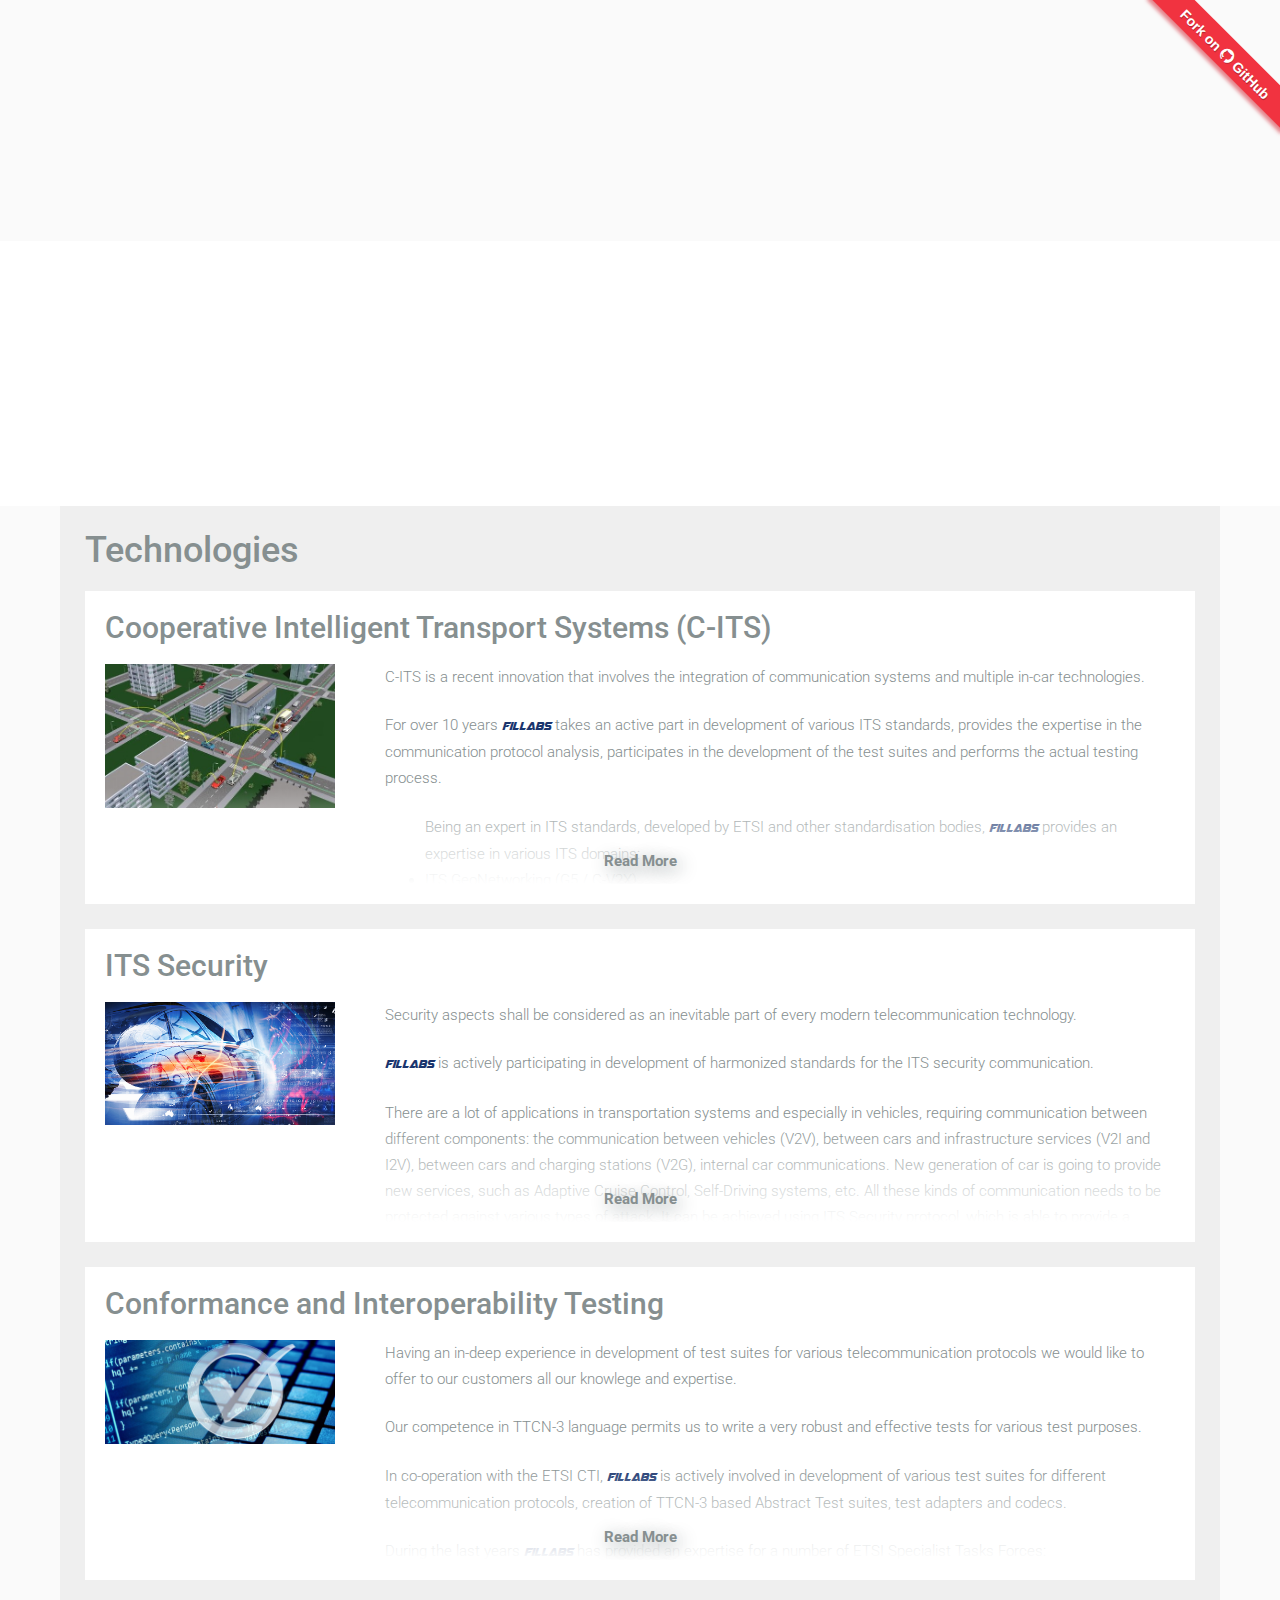
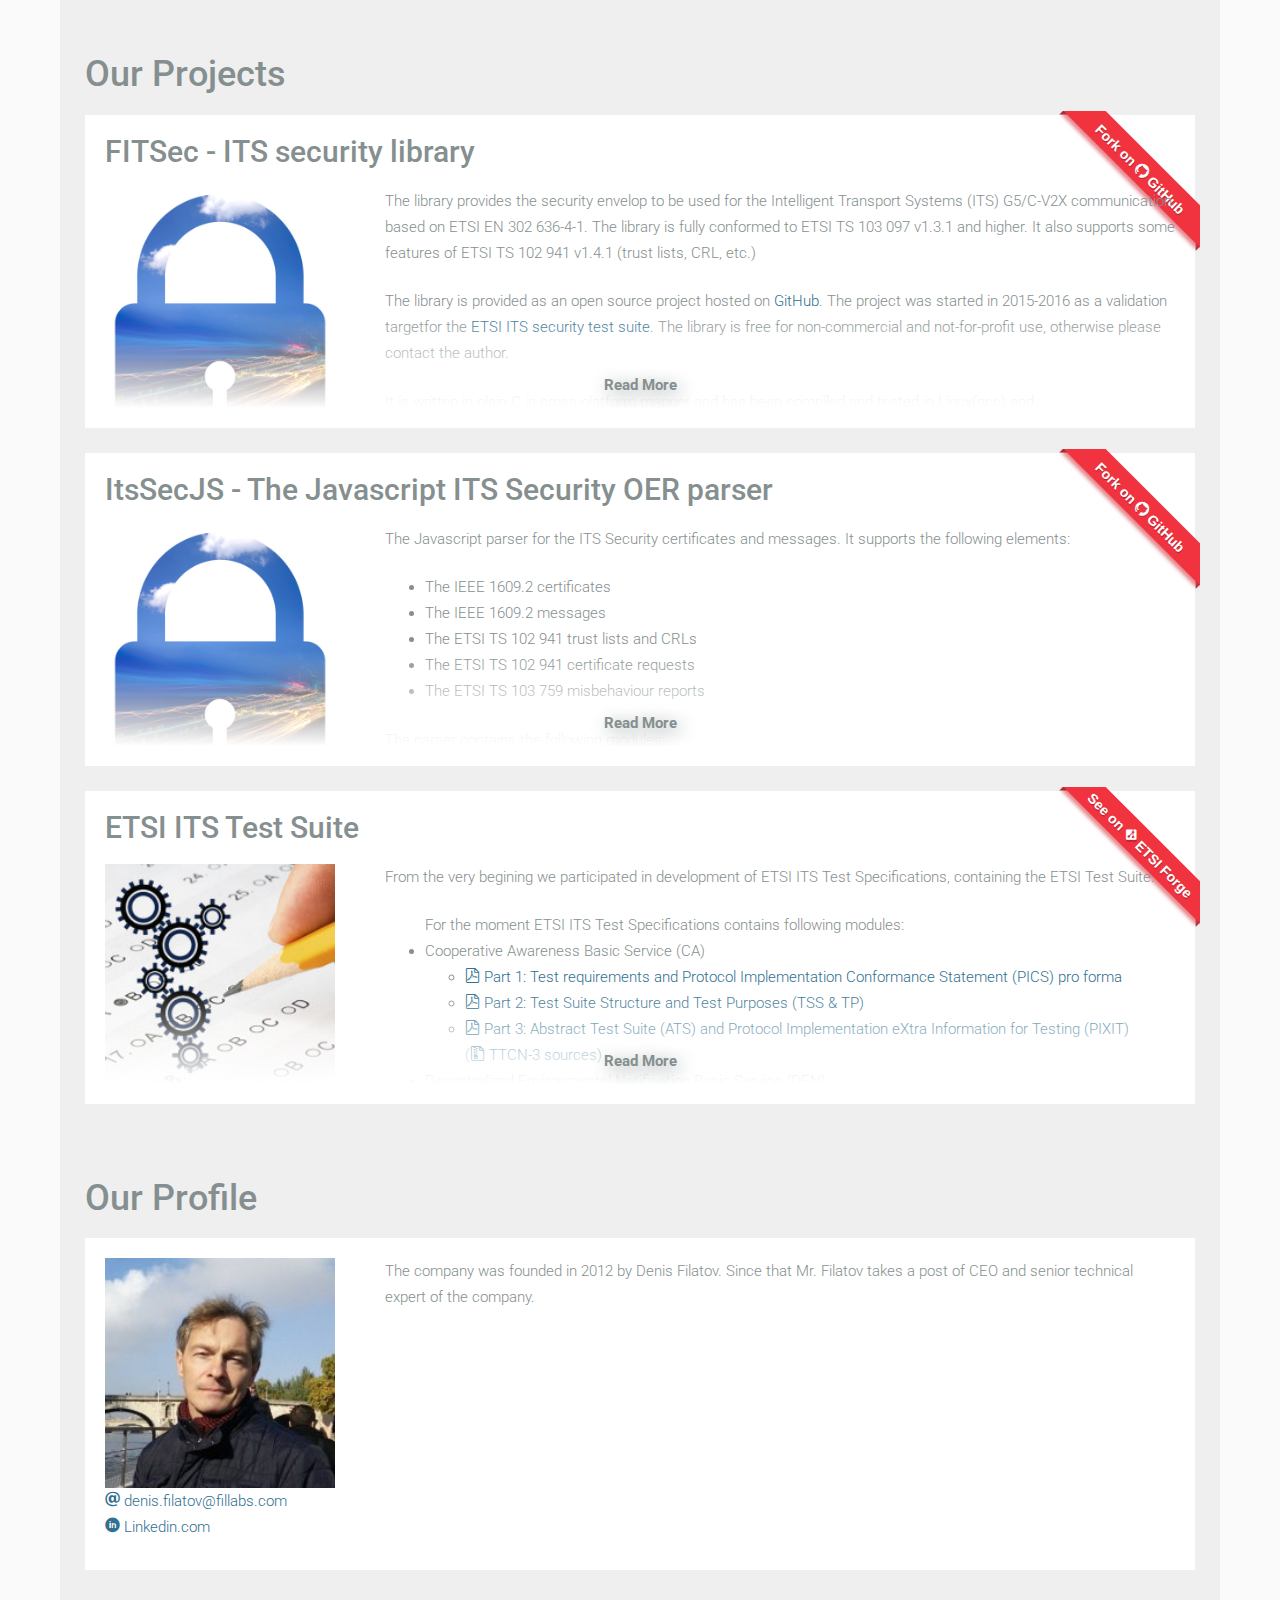
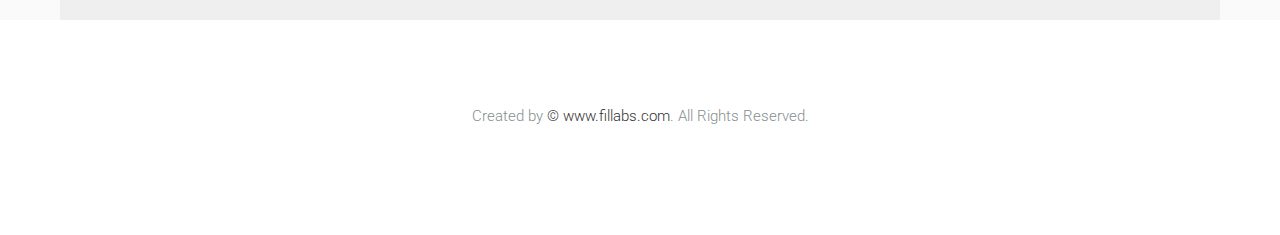
==== commit b847969c: "2023 updates" ====
--- a/index.html
+++ b/index.html
@@ -86,8 +86,9 @@
   <div id="events-ticker">
     <div style="float:left;">Next Events</div>
     <ul>
-            <li data-update="item1"><a href="https://www.etsi.org/events/1141-plugtests-2019-itscms7">7th ITS Cooperative Mobility Services Event; ETSI, Sophia-Antipolis, France (04-08 November 2019)</a></li>
+<!--            <li data-update="item1"><a href="https://www.etsi.org/events/1141-plugtests-2019-itscms7">7th ITS Cooperative Mobility Services Event; ETSI, Sophia-Antipolis, France (04-08 November 2019)</a></li>
             <li data-update="item2"><a href="https://autonet-nti.ru/media/meropriyatiya/mezhdunarodniy-forum-autonet-2019/">International Forum AutoNET; Moscow, Russia (11 October 2019)</a></li>
+-->
     </ul>
   </div>
   <div class="fh5co-features">
@@ -146,16 +147,16 @@
             </div>
             <div class="col-sm-9 col-xs-12">
               <p>C-ITS is a recent innovation that involves the integration of communication systems and multiple in-car technologies.</p>
-              <p>For over 5 years <span class='fillabs'>FilLabs</span> takes an active part in development of various ITS standards, 
+              <p>For over 10 years <span class='fillabs'>FilLabs</span> takes an active part in development of various ITS standards, 
                  provides the expertise in the communication protocol analysis, 
-                 participates in the development of the test suite and performs the actual testing process.</p>
+                 participates in the development of the test suites and performs the actual testing process.</p>
               <ul>
                 Being an expert in ITS standards, developed by ETSI and other standardisation bodies,
                 <span class='fillabs'>FilLabs</span> provides an expertise in various ITS domains:
-                <li> ITS GeoNetworking (G5).</li>
+                <li> ITS GeoNetworking (G5 / C-V2X).</li>
                 <li> Cooperative Awareness Basic Service (CAM)</li>
                 <li> Decentralized Environmental Notification Basic Service (DENM)</li>
-                <li> ITS Security protocols and Public Key Infrastructure (PKI)</li>
+                <li> ITS Security protocols and Public Key Infrastructure (Security & PKI)</li>
                 <li> Infrastracture services: MAP, SPAT, IVI</li>
               </ul>
               <ul>
@@ -165,11 +166,18 @@
                 <li><a href="https://ertico.com/event/4th-ecall-testfest/">4th eCall TESTFEST 2015, Ostrava, Czech Republic</a></li>
                 <li><a href="https://www.etsi.org/newsroom/blogs/blog-plugtests-2016-itscms5">5th ITS Plugtest 2016 Livorno, Italy</li>
                 <li><a href="https://ertico.com/event/5th-ecall-testfest/">5th eCall TESTFEST 2016, Harwell, Oxford, United Kingdom</a></li>
-                <li><a href="https://www.etsi.org/events/upcoming-events/1141-plugtests-2019-itscms6">6th ITS Plugtest 2019 ETSI, Sophia-Antipolist, France</a></li>
+                <li><a href="https://www.etsi.org/events/1141-plugtests-2019-itscms6">6th ITS Plugtest 2019 ETSI, Sophia-Antipolist, France</a></li>
+                <li><a href="https://www.etsi.org/events/1659-cv2x-plugtests">1st C-V2X Plugtest 2019, Malaga, Spain</a></li>
+                <li><a href="https://www.etsi.org/events/1645-ng-ecall-plugtests-2020">NG eCall Remote Plugtests 2020</a></li>
+                <li><a href="https://www.etsi.org/events/1710-cv2x-plugtests-2">2nd C-V2X Remote Plugtest 2020</a></li>
+                <li><a href="https://www.etsi.org/events/1759-cv2x-plugtests-3">3rd C-V2X Plugtest 2022, Klettwitz, Germany</a></li>
+                <li><a href="https://www.etsi.org/events/2115-ng-ecall-plugtests-2">2nd NG eCall Plugtests 2022, Kranj, Slovenia</a></li>
               </ul>
               <ul>
                 There are some events currently in active preparation phases:
-                <li><a href="https://www.etsi.org/events/upcoming-events/1141-plugtests-2019-itscms7">7th ITS Plugtest 2019 ETSI, Sophia-Antipolist, France</a></li>
+                <li><a href="">3rd ITS Security Plugtest 2024 ETSI, Sophia-Antipolist, France</a></li>
+                <li><a href="">4th C-V2X Plugtest 2024, Hungary</a></li>
+                <li><a href="">NG 112/eCall Plugtest 2024, Malaga, Spain</a></li>
               </ul>
               <ul>
                 We participated in the development of following test specifications and test suite implementations:
@@ -179,8 +187,10 @@
                 <li> ETSI TS 102 871 Conformance test specifications for GeoNetworking ITS-G5.</li>
                 <li> ETSI TS 102 859 Conformance test specifications for Transmission of IP packets over GeoNetworking.</li>
                 <li> ETSI TS 103 096 Conformance test specifications for ITS Security.</li>
+                <li> ETSI TS 103 191 Conformance test specifications for ITS Infrastructure Services.</li>
                 <li> ETSI TS 103 525 Conformance test specifications for ITS PKI communication.</li>
                 <li> ETSI TS 103 600 ITS Security Interoperability test specifications.</li>
+                <li> ETSI TS 103 868 Conformance test specifications for Misbehavior reporting.</li>
               </ul>
             </div>
           </div>
@@ -203,6 +213,7 @@
                 <li>ETSI TS 103 097 ITS Security header and certificate formats</li>
                 <li>ETSI TS 102 940 ITS communications security architecture and security management</li>
                 <li>ETSI TS 102 941 ITS Security Trust and Privacy Management</li>
+                <li>ETSI TS 103 795 ITS Misbehavior reporting</li>
               </ul>
             </div>
           </div>
@@ -232,9 +243,16 @@
                 <li>STF 507 – Development of Test Purposes and Abstract Test Suite for Receiving and Exceptional behavior of ITS Security TS 103 097</li>
                 <li>STF 481 – Development of Test Purposes and Abstract Test Suite of ITS Security TS 103 097</li>
                 <li>STF 462 – Leading role of Maintenance of Conformance Validation Framework</li>
-                <li>STF 452 – Development of Test Purposes of ITS Security TS 102 867 and TS 102 941</li>
+                <li>STF 452 – Development of Test Purposes of TS 102 867 and TS 102 941</li>
                 <li>STF 424 – Development of Test Platform and validation of ITS test suites</li>
                 <li>STF 471 – LibSIP and LibIMS improvement</li>
+                <li>STF 594 – Updating the conformance test specifications for ITS Security and ITS PKI management</li>
+                <li>TTF T002 – Development of Test Purposes of TS 103 191</li>
+                <li>TTF T011 – Updating the test framework from multiple access schemes LTE-V2X</li>
+                <li>TTF T024 – Conformance test suite for Misbehaviour Reporting</li>
+                <li>TTF T025 – Conformance test suite for ITS security core Release 2</li>
+                <li>TTF T030 – Ineroperability tests specification for Misbehaviour Reporting</li>
+
               </ul>
             </div>
           </div>
@@ -289,7 +307,7 @@
           </div>
         </div><!--subsection-->
         <div class="subsection">
-          <h2>ItsSecJS - The Javascript ITS Security OER parser<h2>
+          <h2>ItsSecJS - The Javascript ITS Security OER parser</h2>
           <div class="bande bande-topright bande-red">
             <a href="https://github.com/fillabs/itsreadjs"><div class="bande-shadow"></div>Fork on <i class="icon-github2"></i>&nbsp;GitHub</a>
           </div>
@@ -413,11 +431,6 @@
             </div>
             <div class="col-sm-9 col-xs-12">
               <p>The company was founded in 2012 by Denis Filatov. Since that Mr. Filatov takes a post of CEO and senior technical expert of the company.</p>
-              <p>We are the full member of European Telecommunication Standards Institute (ETSI).</p>
-              <div class="row text-centered">
-                <div class="col-xs-3 col-xs-offset-2"><a href="http://www.etsi.org"><img src="images/etsi-logo2.png"></a></div>
-                <div class="col-xs-3 col-xs-offset-2"><a href="http://www.plugtests.org"><img src="images/plugtests.png"></div>
-              </div>
             </div>
           </div>
         </div><!--subsection-->
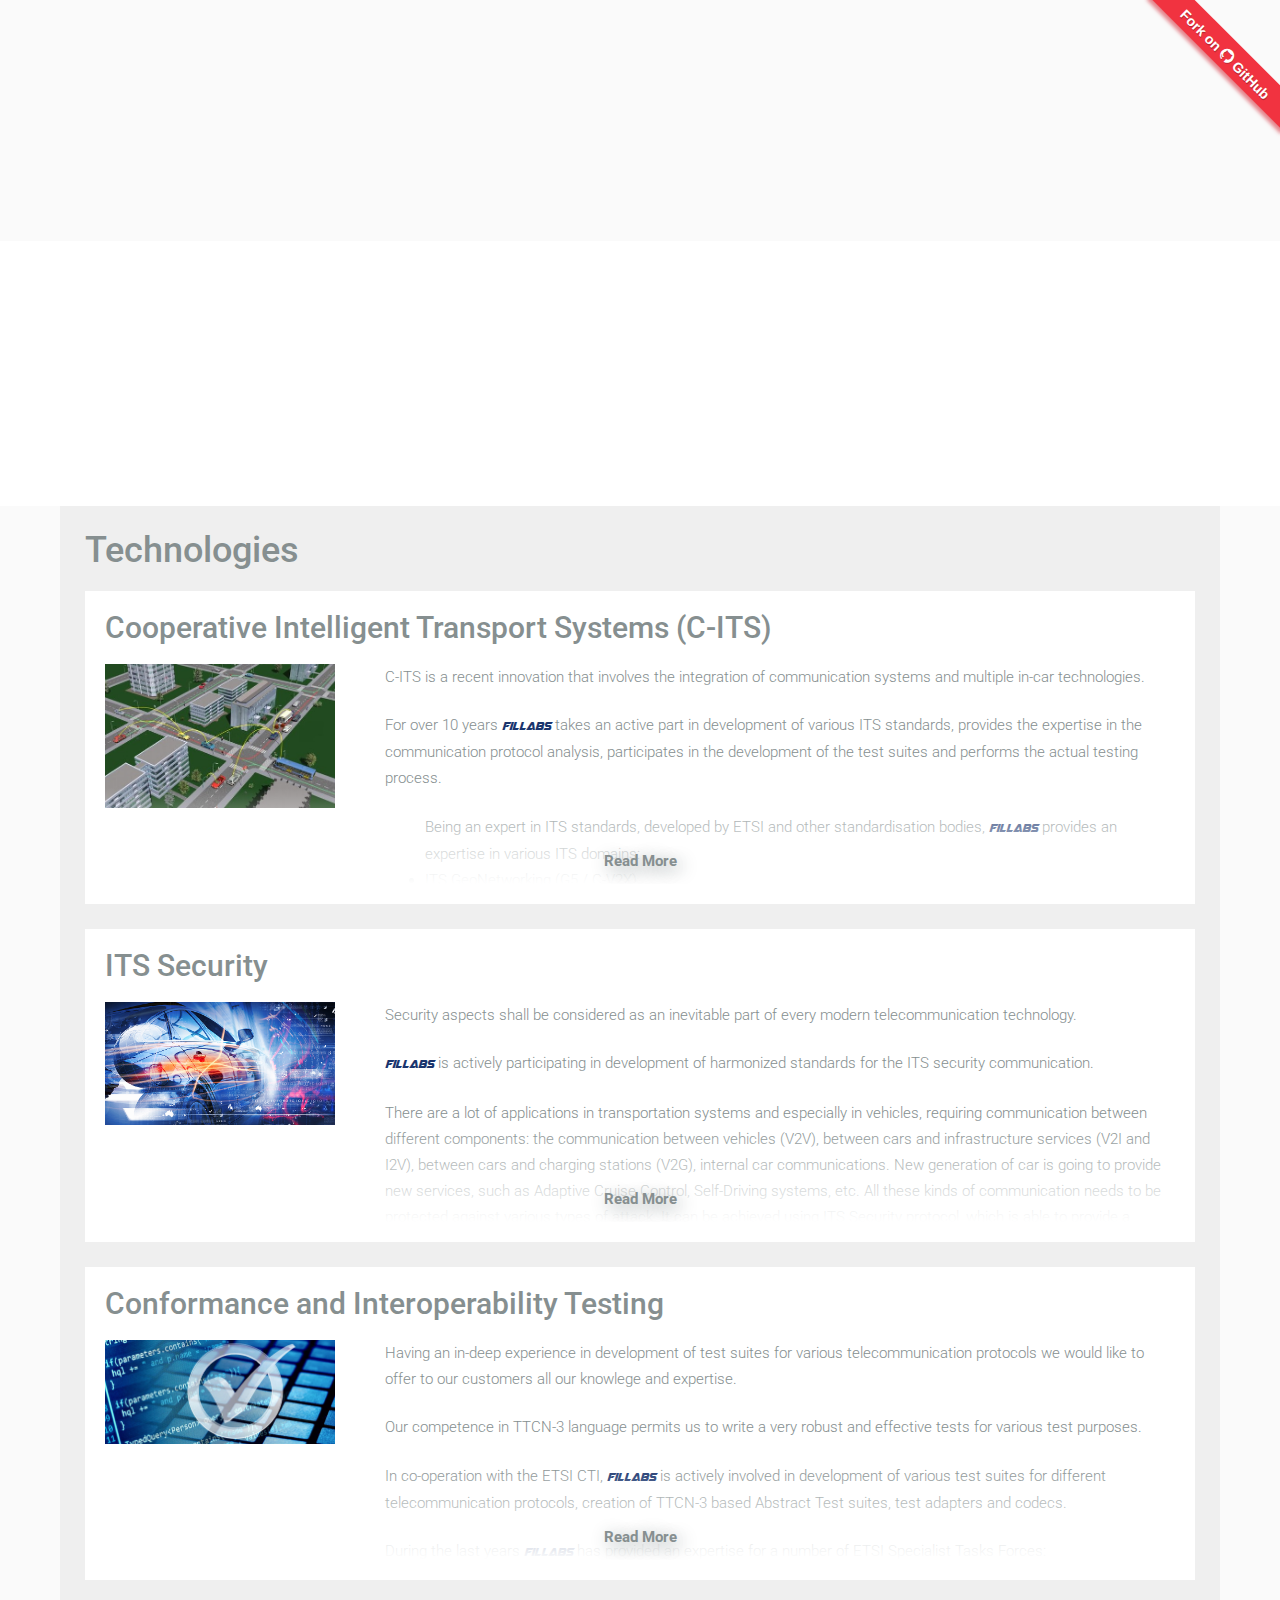
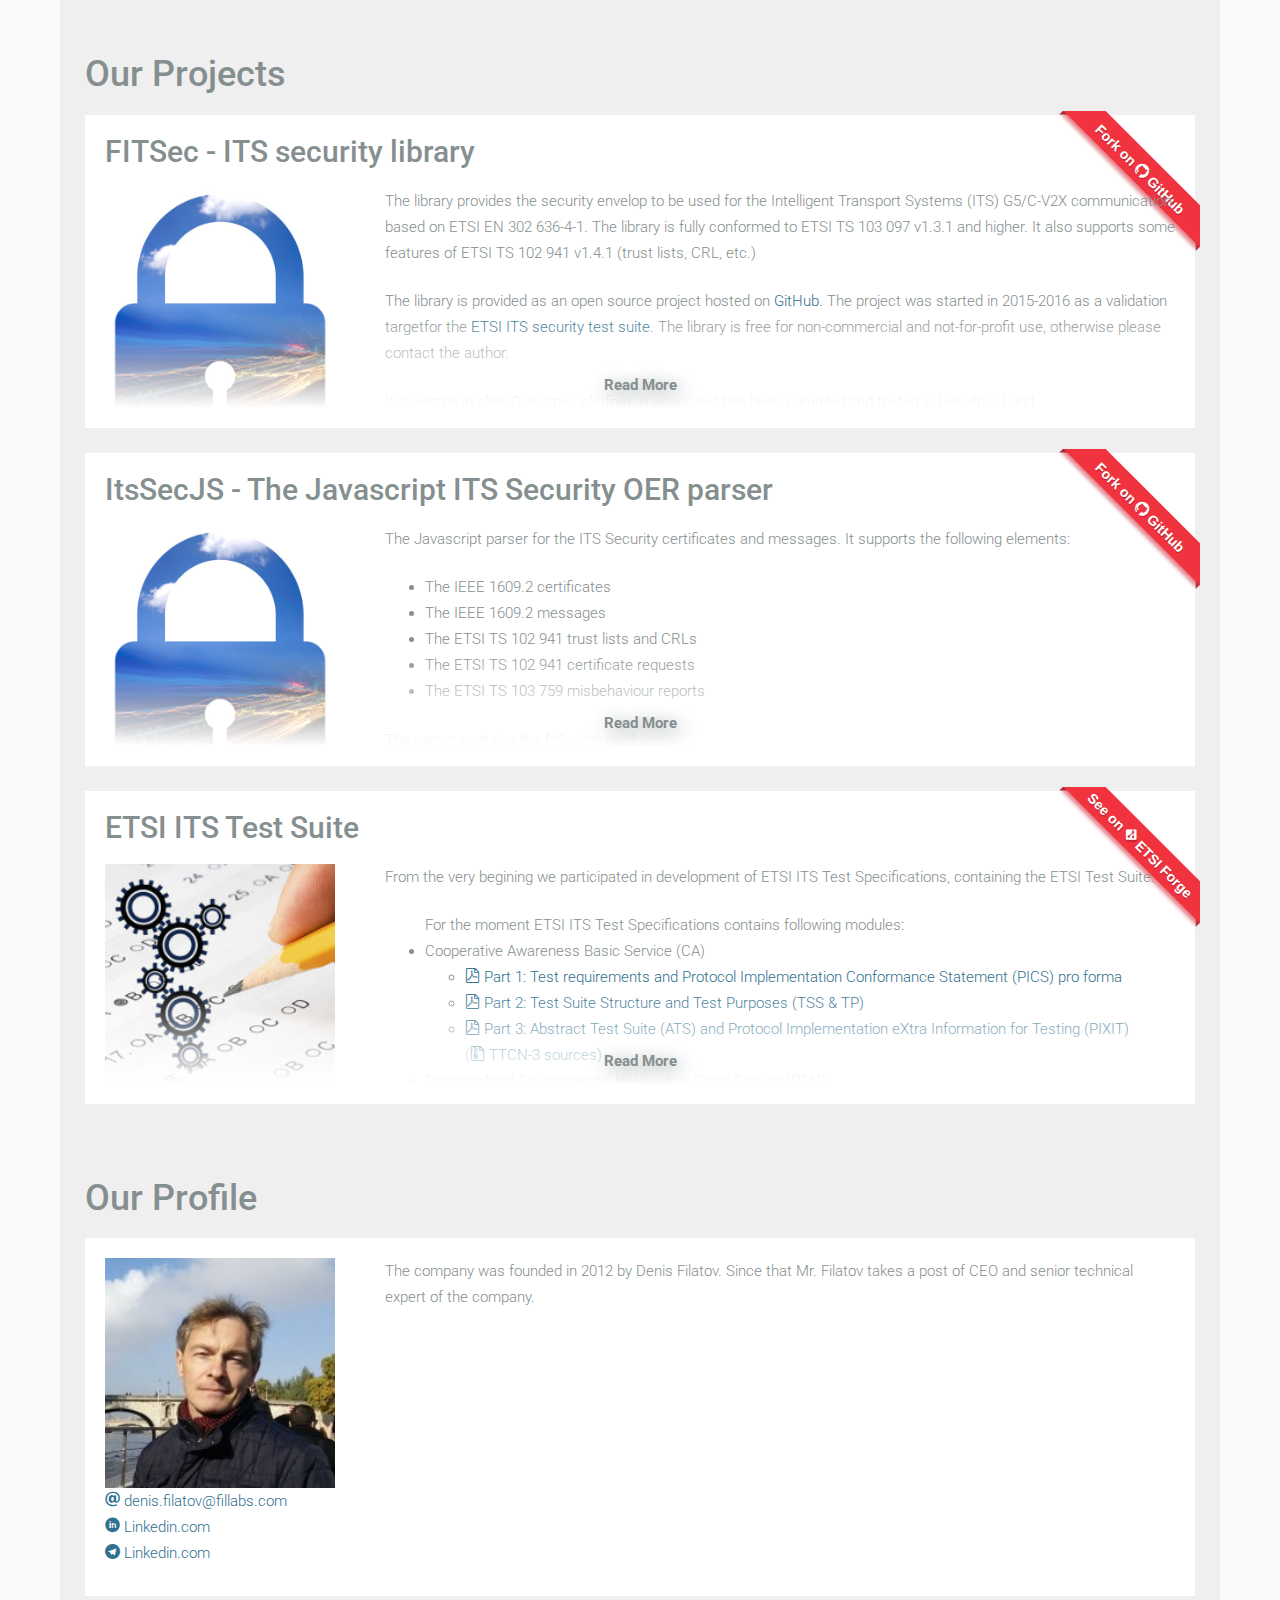
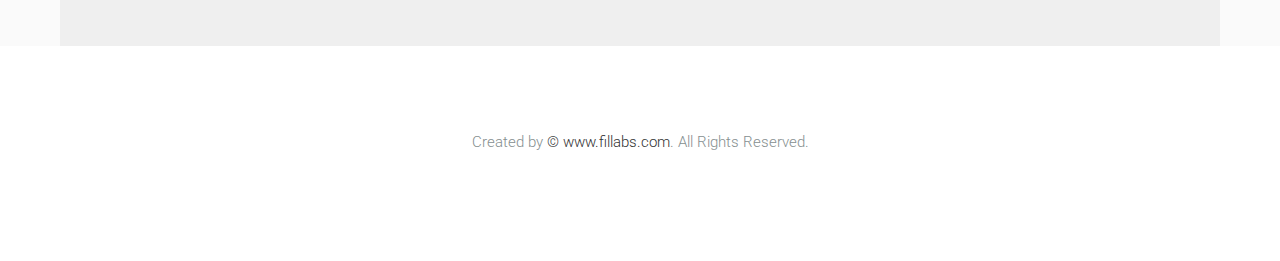
==== commit 96185d5e: "2023 add telegram link" ====
--- a/index.html
+++ b/index.html
@@ -427,6 +427,7 @@
               <ul class="contacts">
                 <li><a href="mailto:denis.filatov@fillabs.com"><i class="icon-email"></i>&nbsp;denis.filatov@fillabs.com</a></li>
                 <li><a href="https://fr.linkedin.com/in/denisfilatov" target="_blank"><i class="icon-linkedin-with-circle"></i>&nbsp;Linkedin.com</a></li>
+                <li><a href="https://t.me/dennisfilatov" target="_blank"><i class="icon-telegram"></i>&nbsp;Linkedin.com</a></li>
               </ul>
             </div>
             <div class="col-sm-9 col-xs-12">
--- a/css/fillabs.css
+++ b/css/fillabs.css
@@ -65,6 +65,10 @@
 
 .icon-git:before {
   content: ""; }
+
+.icon-telegram:before {
+  content: "\ea95";
+}
 
 .section {
   padding: 25px;
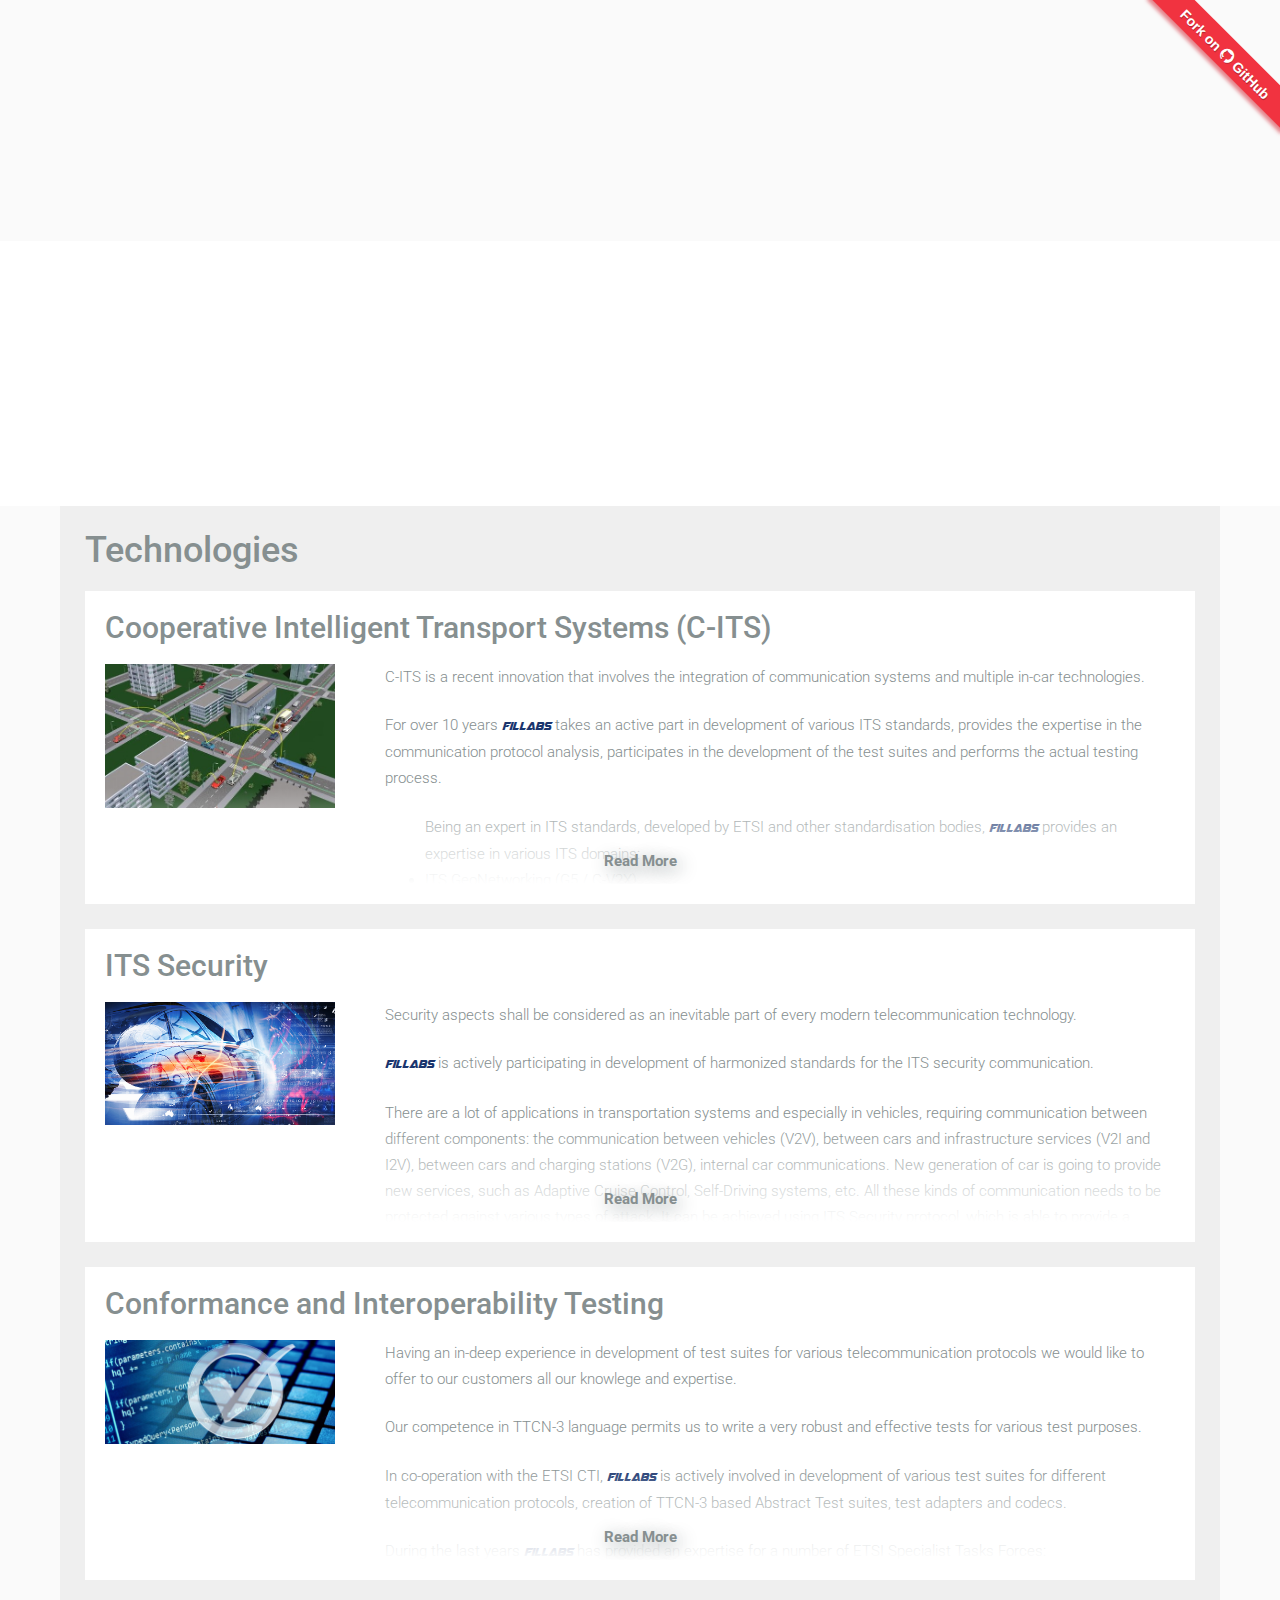
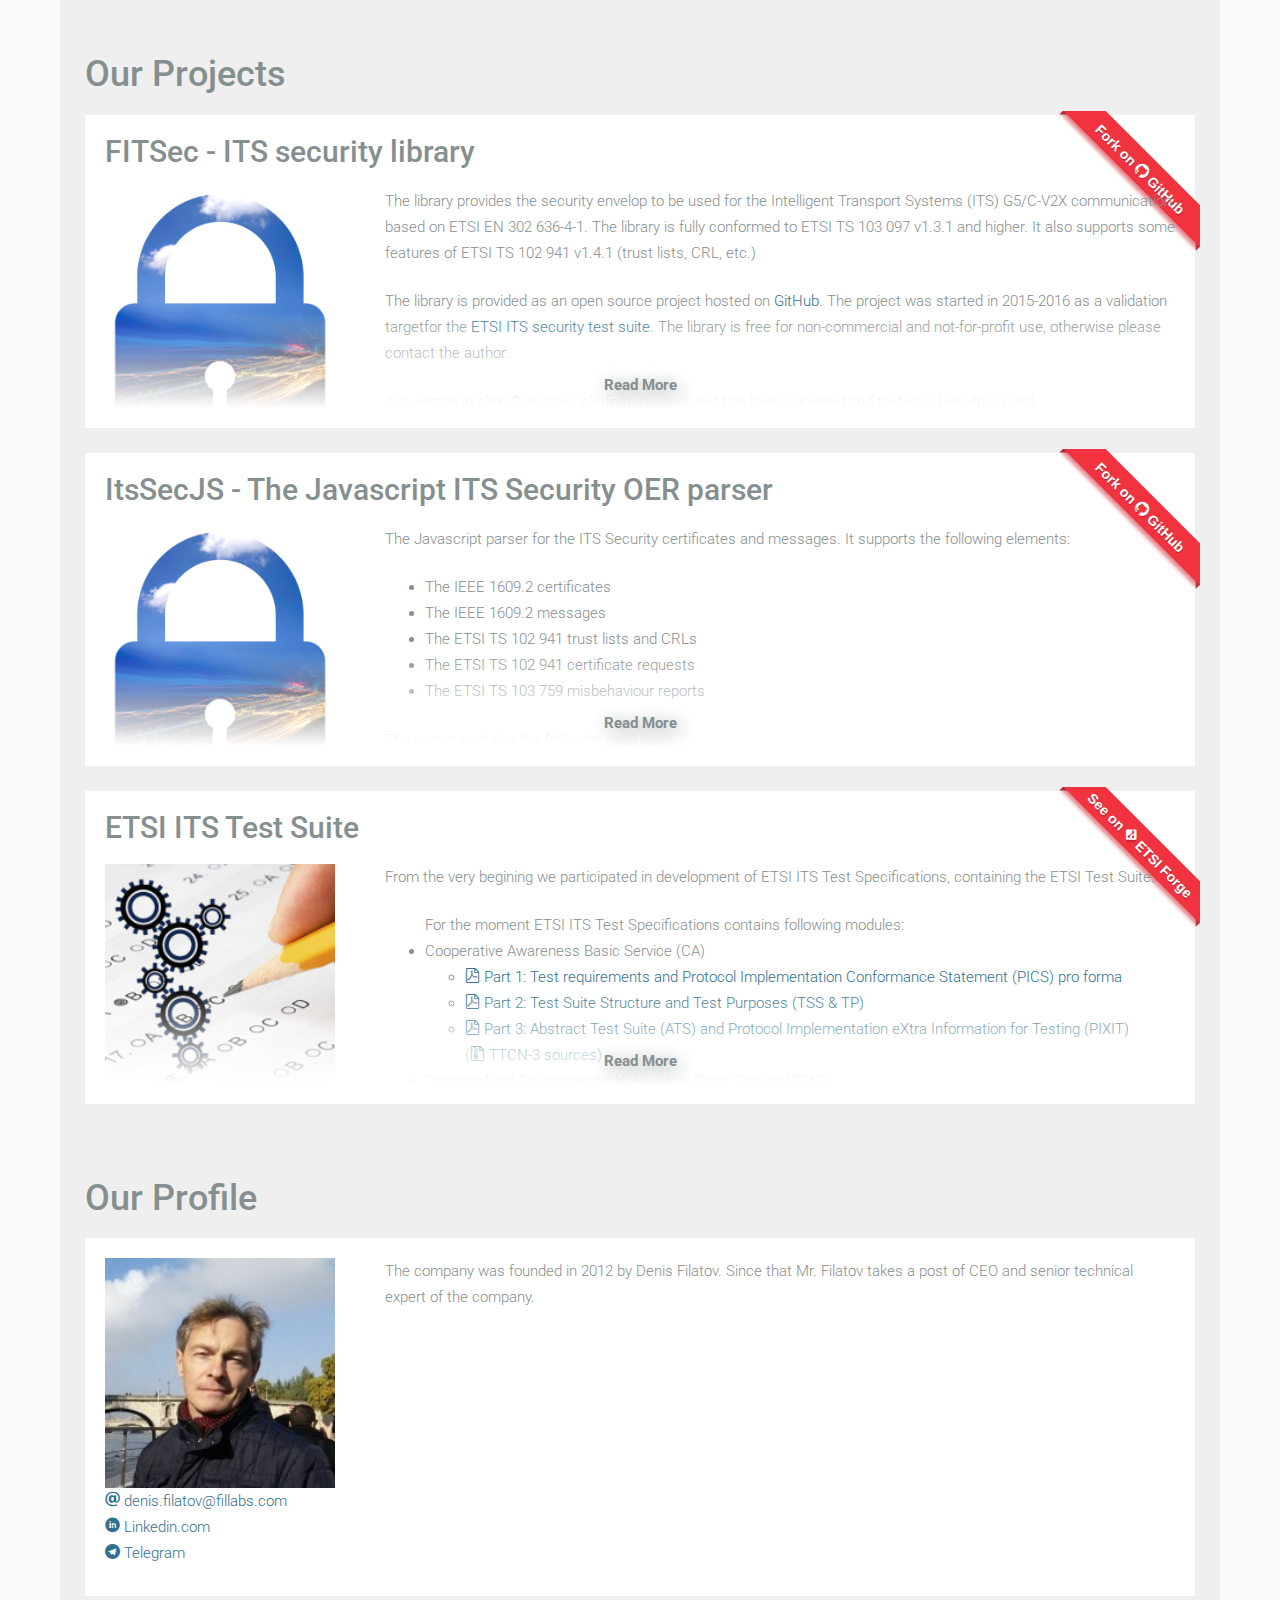
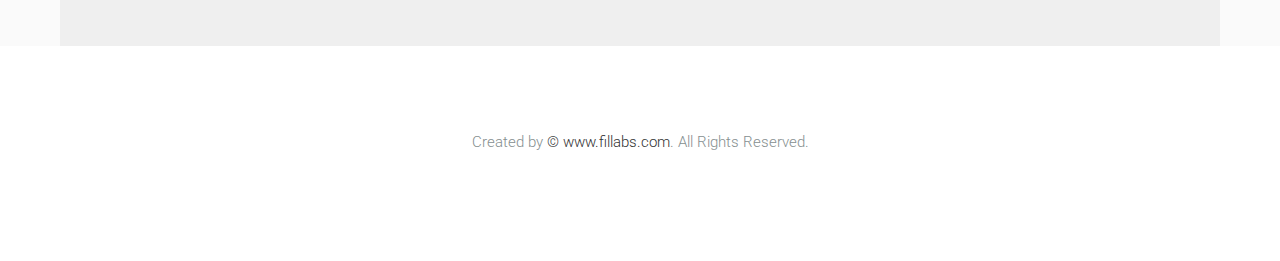
==== commit ade952c5: "2023 add telegram link" ====
--- a/index.html
+++ b/index.html
@@ -62,13 +62,13 @@
           <h1 class="intro-lead">IT Engineering Expertise</h1>
         </div>
         <div class="events col-xs-12 col-sm-4" style="visibility:hidden;">
+        <!--
           <h3>Next events:</h3>
           <ul>
             <li><a href="https://www.etsi.org/events/1141-plugtests-2019-itscms7">7th ITS Cooperative Mobility Services Event; ETSI, Sophia-Antipolis, France (04-08 November 2019)</a></li>
             <li><a href="https://autonet-nti.ru/media/meropriyatiya/mezhdunarodniy-forum-autonet-2019/">International Forum AutoNET; Moscow, Russia (11 October 2019)</a></li>
           </ul>
 
-        <!--
           <p><a href="http://www.etsi.org/news-events/events/1054-plugtests-2016-itscms5">ITS Cooperative Mobility Services Event 5 <br/> Port of Livorno, Italy (07-18 November 2016)</a></p>
           <p><a href="http://erticonetwork.com/event/5th-ecall-testfest-event/">5th eCall TESTFEST<br/>Harwell Oxford, UK (28 November to 2 December 2016)</a></p>
           <p><a href="http://itsrussiaforum.ru/2018/en/">Intelligent Transport Systems of Russia<br/>Moscow, Russia (27-28 September 2018)</a></p>
@@ -81,6 +81,7 @@
       <!-- <li><a href="#" target="_blank"><i class="icon-facebook-with-circle"></i></a></li> -->
       <li><a href="https://fr.linkedin.com/in/denisfilatov" target="_blank"><i class="icon-linkedin-with-circle"></i></a></li>
       <li><a href="mailto:denis.filatov@fillabs.com"><i class="icon-email"></i></a></li>
+      <li><a href="https://t.me/dennisfilatov" target="_blank"><i class="icon-telegram"></i></a></li>
     </ul>
   </div>
   <div id="events-ticker">
@@ -427,7 +428,7 @@
               <ul class="contacts">
                 <li><a href="mailto:denis.filatov@fillabs.com"><i class="icon-email"></i>&nbsp;denis.filatov@fillabs.com</a></li>
                 <li><a href="https://fr.linkedin.com/in/denisfilatov" target="_blank"><i class="icon-linkedin-with-circle"></i>&nbsp;Linkedin.com</a></li>
-                <li><a href="https://t.me/dennisfilatov" target="_blank"><i class="icon-telegram"></i>&nbsp;Linkedin.com</a></li>
+                <li><a href="https://t.me/dennisfilatov" target="_blank"><i class="icon-telegram"></i>&nbsp;Telegram</a></li>
               </ul>
             </div>
             <div class="col-sm-9 col-xs-12">
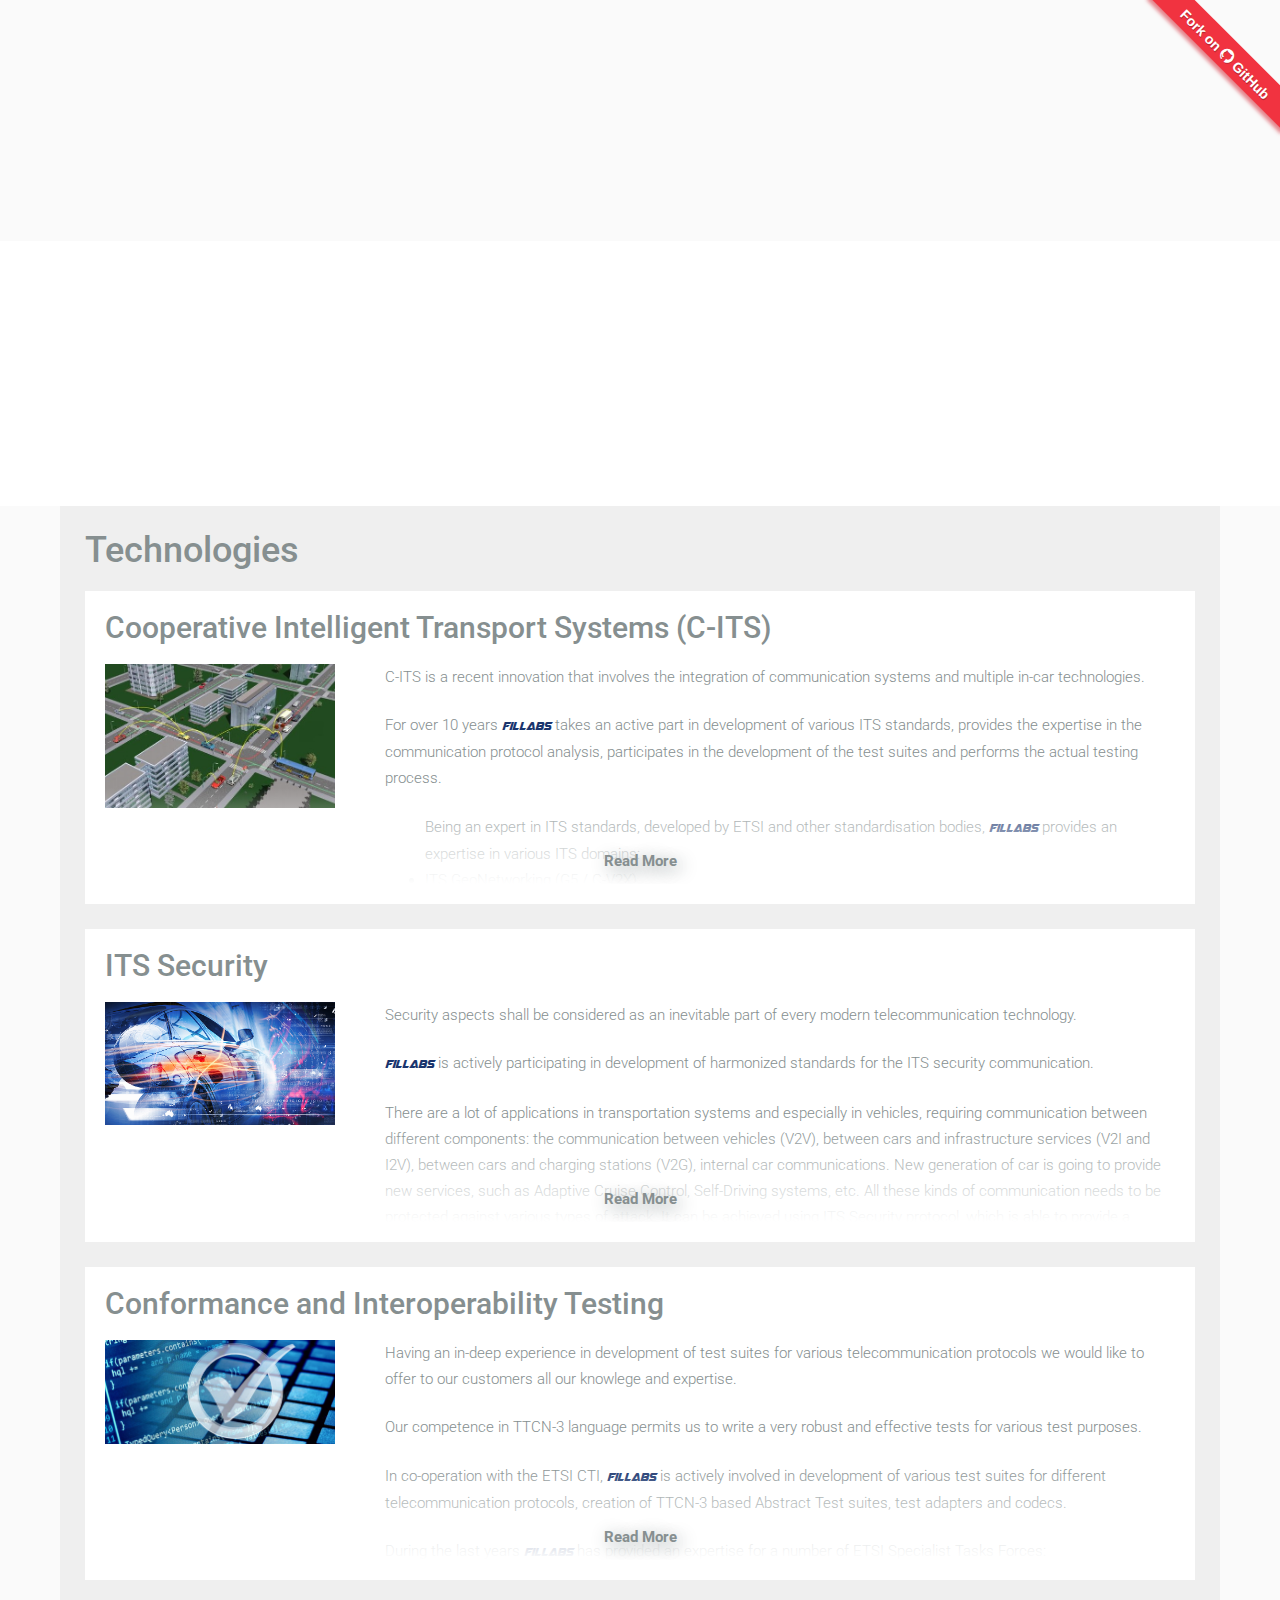
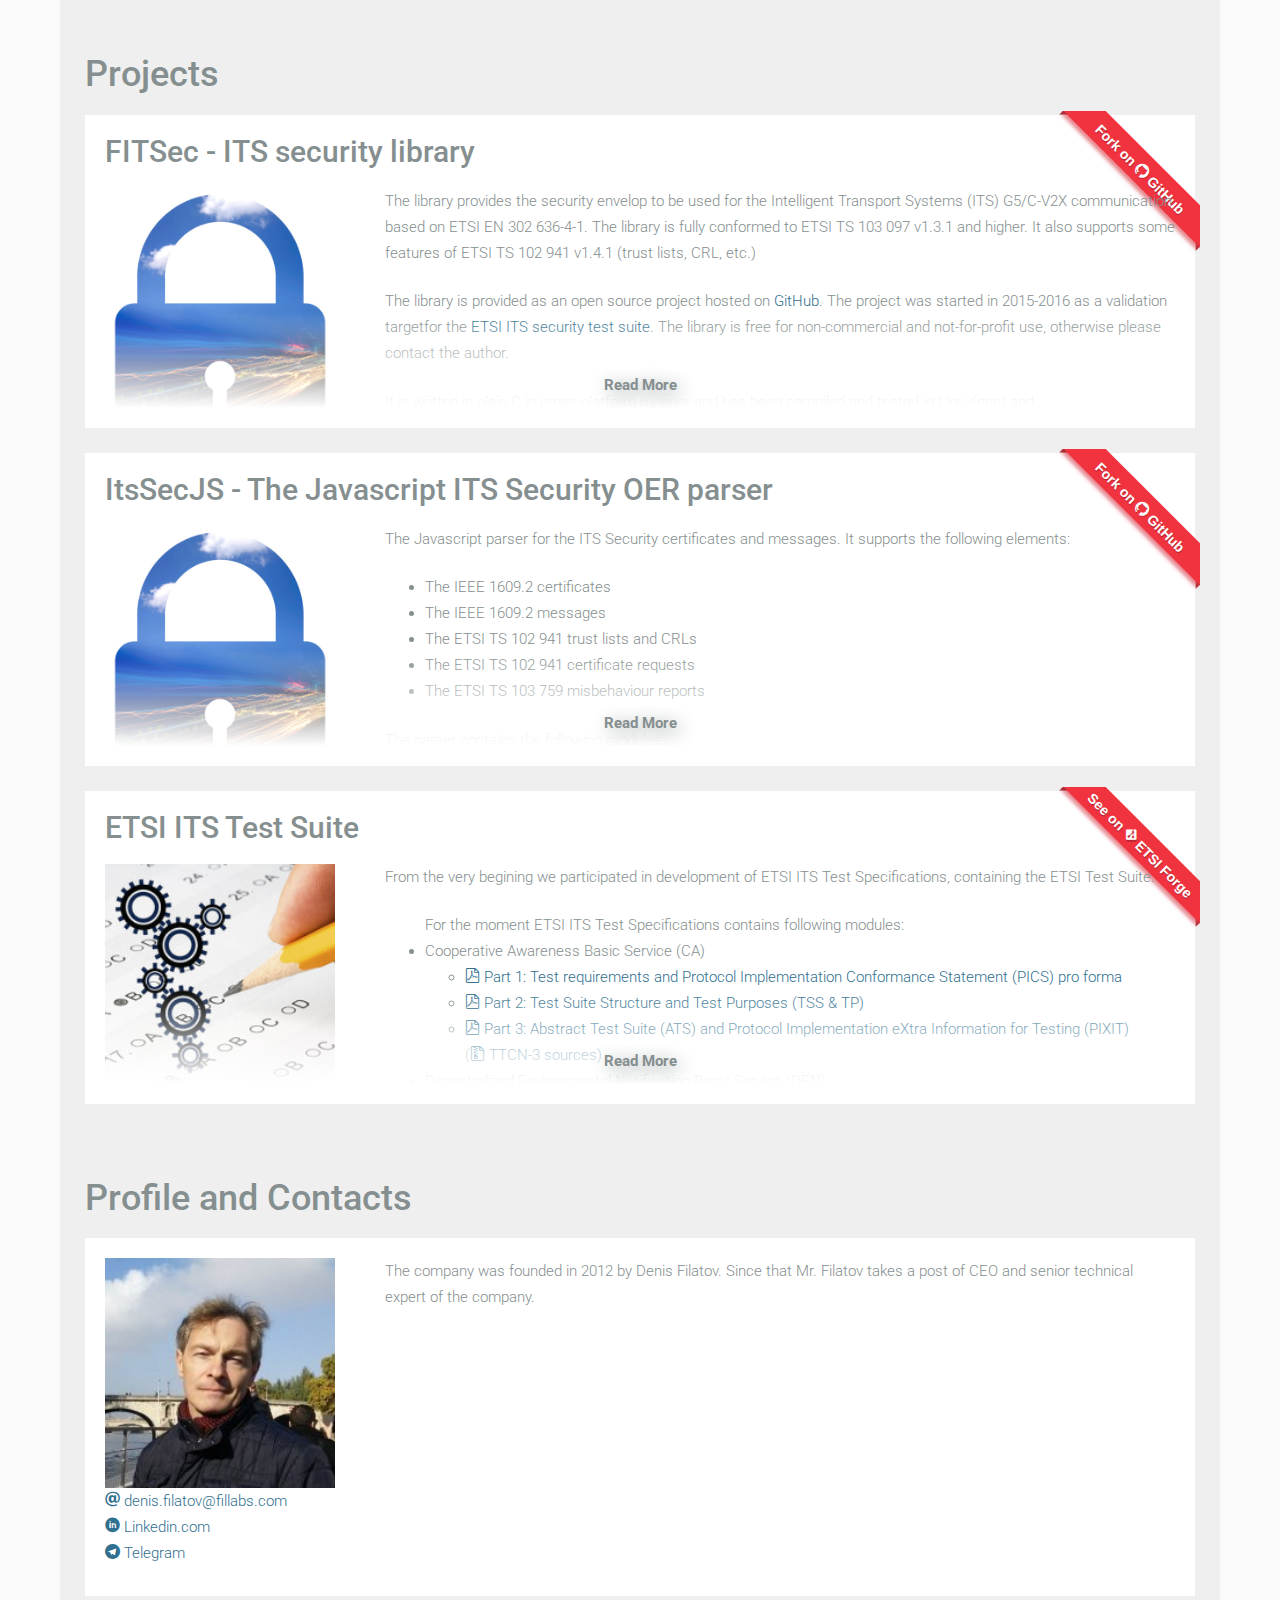
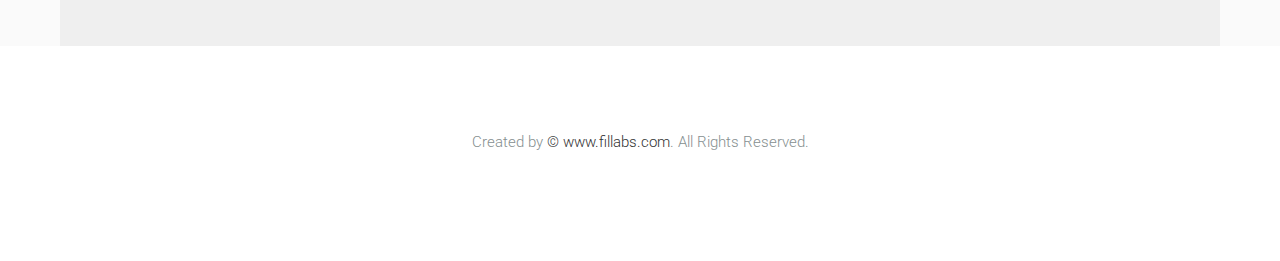
==== commit e01d621f: "2023 fix menu and headers" ====
--- a/index.html
+++ b/index.html
@@ -97,36 +97,37 @@
       <div class="container">
         <div class="row">
               <!-- TECHNOLOGIES -->
-              <div class="col-lg-2 col-lg-offset-2 col-sm-3 col-xs-6 fh5co-staff to-animate zoom" onclick="scrollToId('#technology');">
+              <div class="col-lg-2 col-lg-offset-3 col-xs-3 col-xs-offset-2 fh5co-staff to-animate zoom" onclick="scrollToId('#technology');">
                   <figure>
                     <img src="images/consulting.jpg" alt="" class="img-responsive animated">
                   </figure>
                   <h3>Technologies and Expertise</h3>
               </div>
               <!-- OUR EXPERTISE -->
+              <!--
               <div class="col-lg-2 col-sm-3 col-xs-6 fh5co-staff to-animate zoom" onclick="scrollToId('#technology');;">
                   <figure>
                     <img src="images/testing-sq.jpg" alt="" class="img-responsive animated">
                   </figure>
                   <h3>Our Expertise</h3>
               </div>
-
+              -->
               <div class="clearfix visible-xs-block"></div>
 
               <!-- PROJECTS -->
-              <div class="col-lg-2 col-sm-3 col-xs-6 fh5co-staff to-animate zoom" onclick="scrollToId('#projects');;">
+              <div class="col-lg-2 col-xs-3 fh5co-staff to-animate zoom" onclick="scrollToId('#projects');;">
                   <figure>
                     <img src="images/development.jpg" alt="" class="img-responsive animated">
                   </figure>
-                  <h3>Our Projects</h3>
+                  <h3>Projects</h3>
               </div>
 
               <!-- Contacts -->
-              <div class="col-lg-2 col-sm-3 col-xs-6 fh5co-staff to-animate zoom"  onclick="scrollToId('#contacts');;">
+              <div class="col-lg-2 col-xs-3 fh5co-staff to-animate zoom"  onclick="scrollToId('#contacts');;">
                   <figure>
                     <img src="images/about-company.jpg" alt="" class="img-responsive animated">
                   </figure>
-                  <h3>Our Profile</h3>
+                  <h3>Profile</h3>
               </div>
         </div> 
       </div>
@@ -277,7 +278,7 @@
       </div><!--section-->
 
       <div id="projects" class="animated section side-padding">
-        <h1>Our Projects</h1>
+        <h1>Projects</h1>
         <div class="subsection">
           <h2>FITSec - ITS security library</h2>
           <div class="bande bande-topright bande-red">
@@ -418,7 +419,7 @@
         </div><!--subsection-->
       </div><!--section-->
       <div id="contacts" class="animated section side-padding">
-        <h1>Our Profile</h1>
+        <h1>Profile and Contacts</h1>
         <div class="subsection">
           <div class="row">
       	    <div class="col-sm-3 col-xs-12 zoom fadeInUp animated">
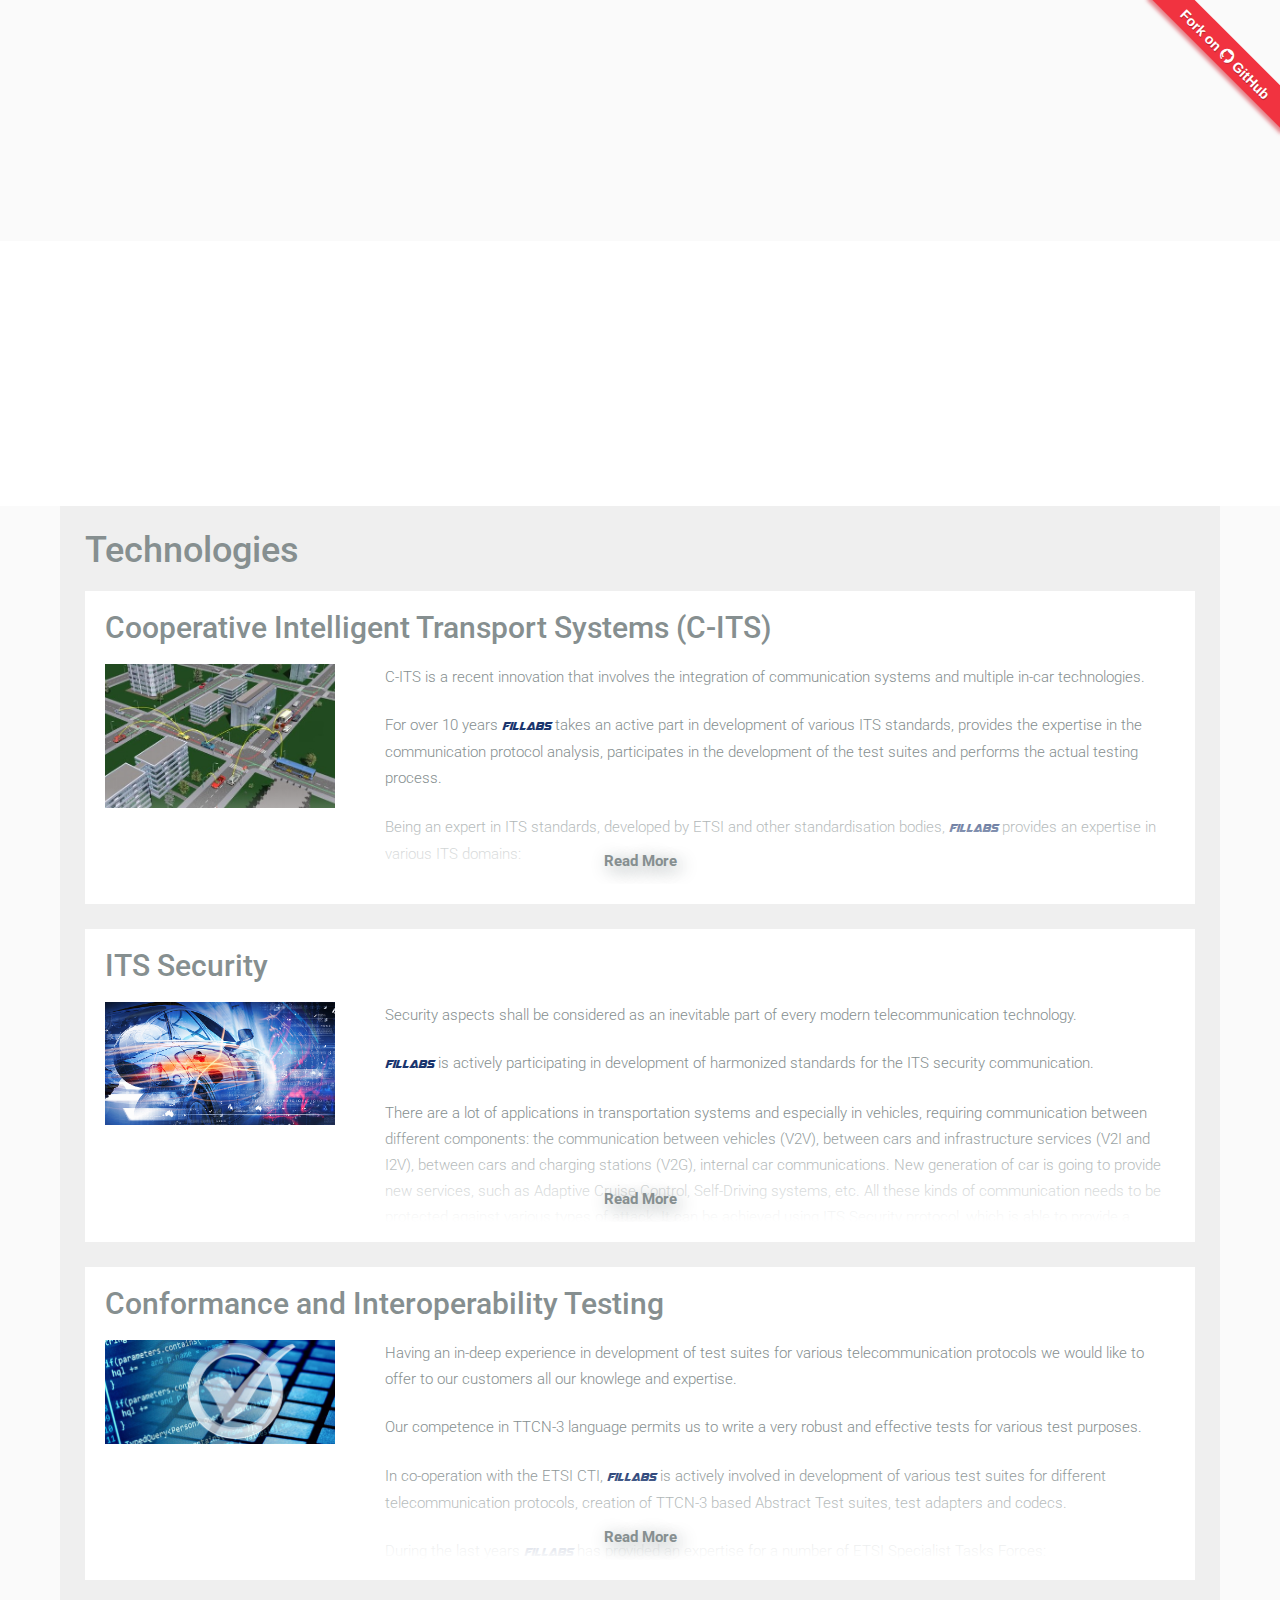
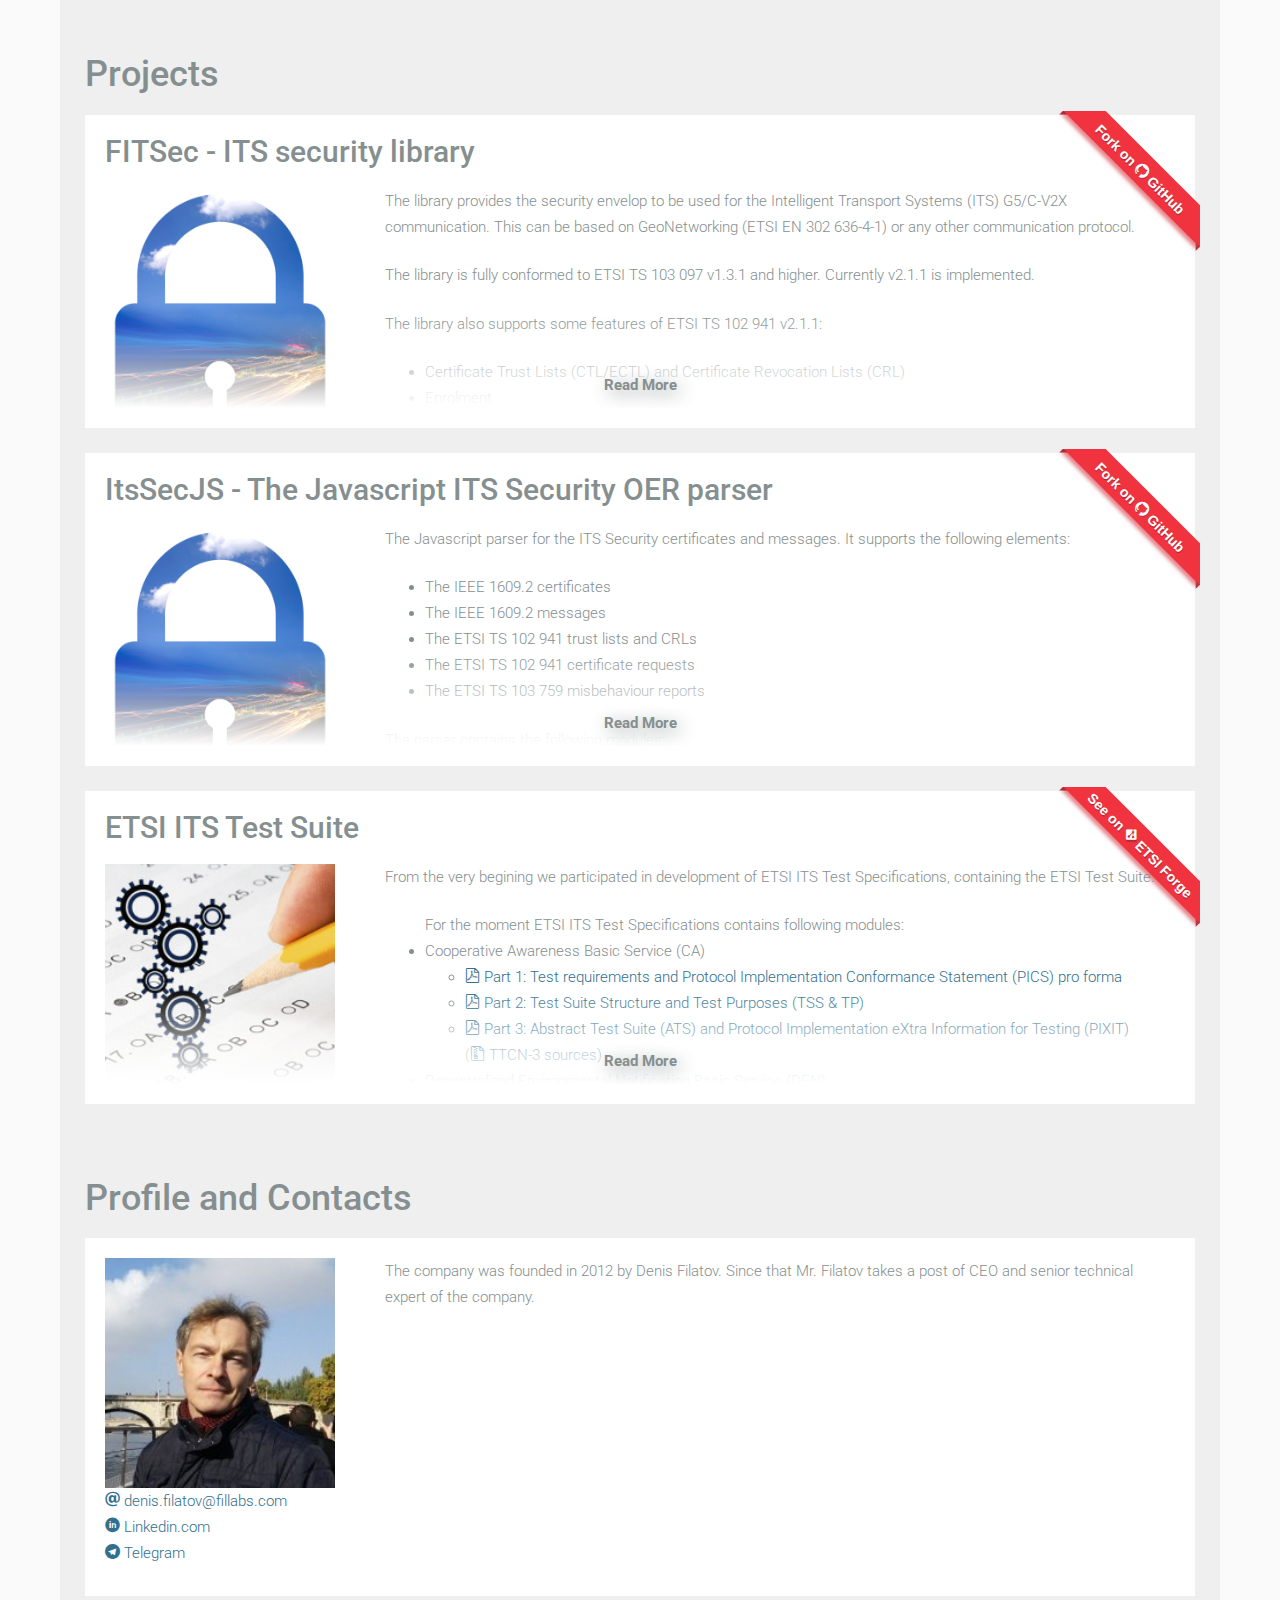
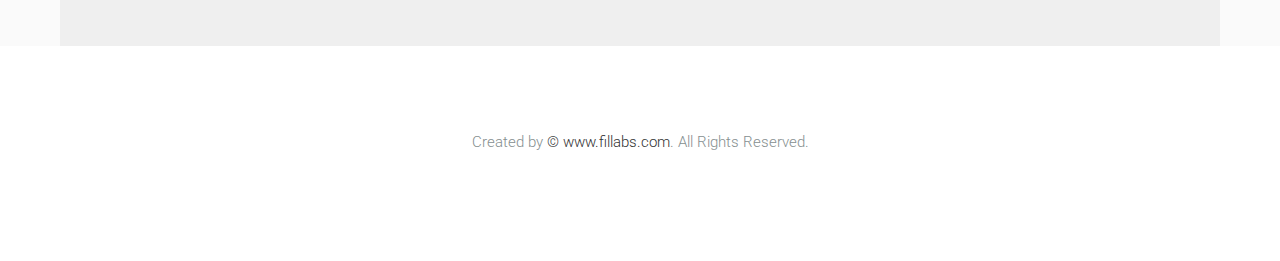
==== commit e501361a: "fix some errors. Update for 2024" ====
--- a/index.html
+++ b/index.html
@@ -152,9 +152,9 @@
               <p>For over 10 years <span class='fillabs'>FilLabs</span> takes an active part in development of various ITS standards, 
                  provides the expertise in the communication protocol analysis, 
                  participates in the development of the test suites and performs the actual testing process.</p>
+              <p>Being an expert in ITS standards, developed by ETSI and other standardisation bodies,
+                <span class='fillabs'>FilLabs</span> provides an expertise in various ITS domains:</p>
               <ul>
-                Being an expert in ITS standards, developed by ETSI and other standardisation bodies,
-                <span class='fillabs'>FilLabs</span> provides an expertise in various ITS domains:
                 <li> ITS GeoNetworking (G5 / C-V2X).</li>
                 <li> Cooperative Awareness Basic Service (CAM)</li>
                 <li> Decentralized Environmental Notification Basic Service (DENM)</li>
@@ -177,12 +177,12 @@
               </ul>
               <ul>
                 There are some events currently in active preparation phases:
-                <li><a href="">3rd ITS Security Plugtest 2024 ETSI, Sophia-Antipolist, France</a></li>
+                <li><a href="">3rd ITS Security Plugtest 2025 ETSI, Sophia-Antipolist, France</a></li>
                 <li><a href="">4th C-V2X Plugtest 2024, Hungary</a></li>
                 <li><a href="">NG 112/eCall Plugtest 2024, Malaga, Spain</a></li>
               </ul>
               <ul>
-                We participated in the development of following test specifications and test suite implementations:
+                <span class='fillabs'>FilLabs</span> participated in the development of following test specifications and test suite implementations:
                 <li> ETSI TS 102 868 Conformance test specification for Co-operative Awareness Messages (CAM).</li>
                 <li> ETSI TS 102 869 Conformance test specification for Decentralized Environmental Notification Messages (DENM).</li>
                 <li> ETSI TS 102 870 Conformance test specifications for GeoNetworking Basic Transport Protocol (BTP).</li>
@@ -210,11 +210,12 @@
               <p>Security aspects shall be considered as an inevitable part of every modern telecommunication technology.</p>
               <p><span class='fillabs'>Fillabs</span> is actively participating in development of harmonized standards for the ITS security communication. </p>
               <p>There are a lot of applications in transportation systems and especially in vehicles, requiring communication between different components: the communication between vehicles (V2V), between cars and infrastructure services (V2I and I2V), between cars and charging stations (V2G), internal car communications. New generation of car is going to provide new services, such as Adaptive Cruise Control, Self-Driving systems, etc. All these kinds of communication needs to be protected against various types of attack. It can be achieved using ITS Security protocol, which is able to provide a trusted channel between all communication nodes.</p>
+              <p>Being deeply involved in ITS standardization process, <span class='fillabs'>Fillabs</span> takes an active part in development of the ITS Security specifications, such as:</p>
               <ul>
-                Being deeply involved in ITS standardization process, <span class='fillabs'>Fillabs</span> takes an active part in development of the ITS Security communication protocols standards, such as:
                 <li>ETSI TS 103 097 ITS Security header and certificate formats</li>
                 <li>ETSI TS 102 940 ITS communications security architecture and security management</li>
                 <li>ETSI TS 102 941 ITS Security Trust and Privacy Management</li>
+                <li>ETSI TS 103 601 Security management messages communication requirements and distribution protocols</li>
                 <li>ETSI TS 103 795 ITS Misbehavior reporting</li>
               </ul>
             </div>
@@ -295,12 +296,19 @@
               </figure>
             </div>
             <div class="col-sm-9 col-xs-12">
-              <p>The library provides the security envelop to be used for the Intelligent Transport Systems (ITS) G5/C-V2X communication based on ETSI EN 302 636-4-1.
-                 The library is fully conformed to ETSI TS 103 097 v1.3.1 and higher. It also supports some features of ETSI TS 102 941 v1.4.1 (trust lists, CRL, etc.)</p>
-              <p>The library is provided as an open source project hosted on <a href="https://github.com/fillabs/fitsec2-rel">GitHub</a>.
-                 The project was started in 2015-2016 as a validation targetfor the <a href="#TS.ITS">ETSI ITS security test suite</a>.
+              <p>The library provides the security envelop to be used for the Intelligent Transport Systems (ITS) G5/C-V2X communication.
+                 This can be based on GeoNetworking (ETSI EN 302 636-4-1) or any other communication protocol.</p>
+              <p>The library is fully conformed to ETSI TS 103 097 v1.3.1 and higher. Currently v2.1.1 is implemented.</p>
+              <p>The library also supports some features of ETSI TS 102 941 v2.1.1:</p>
+              <ul>
+                <li> Certificate Trust Lists (CTL/ECTL) and Certificate Revocation Lists (CRL)</li>
+                <li> Enrolment</li>
+                <li> Authorization </li>
+              </ul>
+              <p>The library is provided as aproject hosted on <a href="https://github.com/fillabs/fitsec2-rel">GitHub</a>.
+                 The project was started in 2015-2016 as a validation target for the <a href="#TS.ITS">ETSI ITS security test suite</a>.
                  The library is free for non-commercial and not-for-profit use, otherwise please contact the author.
-              <p>It is written in plain C in cross-platform manner and has been compiled and tested in Linux(gcc) and Windows(mingw32,cygwin and Visual C 13) environments.</p>
+              <p>It is written in plain C in cross-platform manner and has been compiled and tested in Linux(gcc) and Windows (mingw32,cygwin and Visual C 13) environments.</p>
               <p>It implements the plugin interface to use various crypto engines. For the moment it supports the following:
                  <ul><li>The OpenSSL (x86[free], ARM)</li>
                  <li>The AutoTalks Craton 2 (ARM)</li></ul></p>
